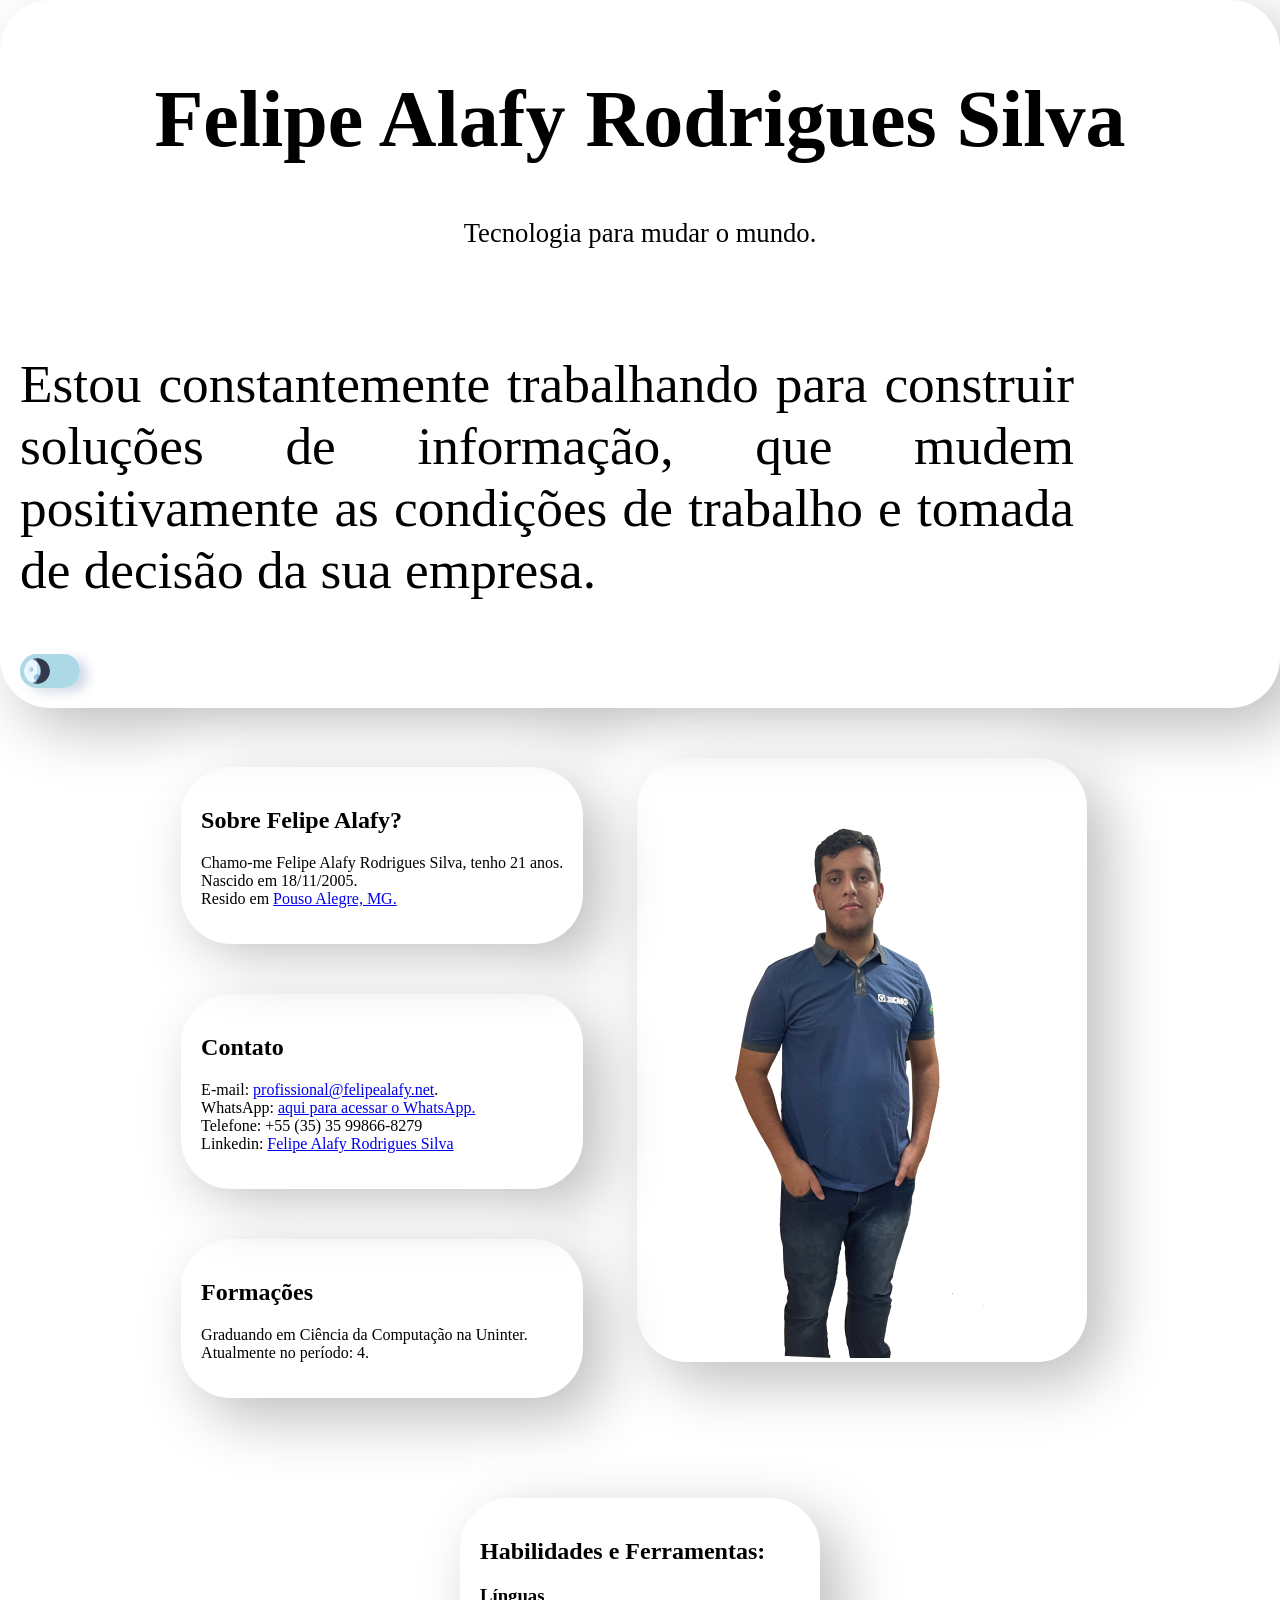
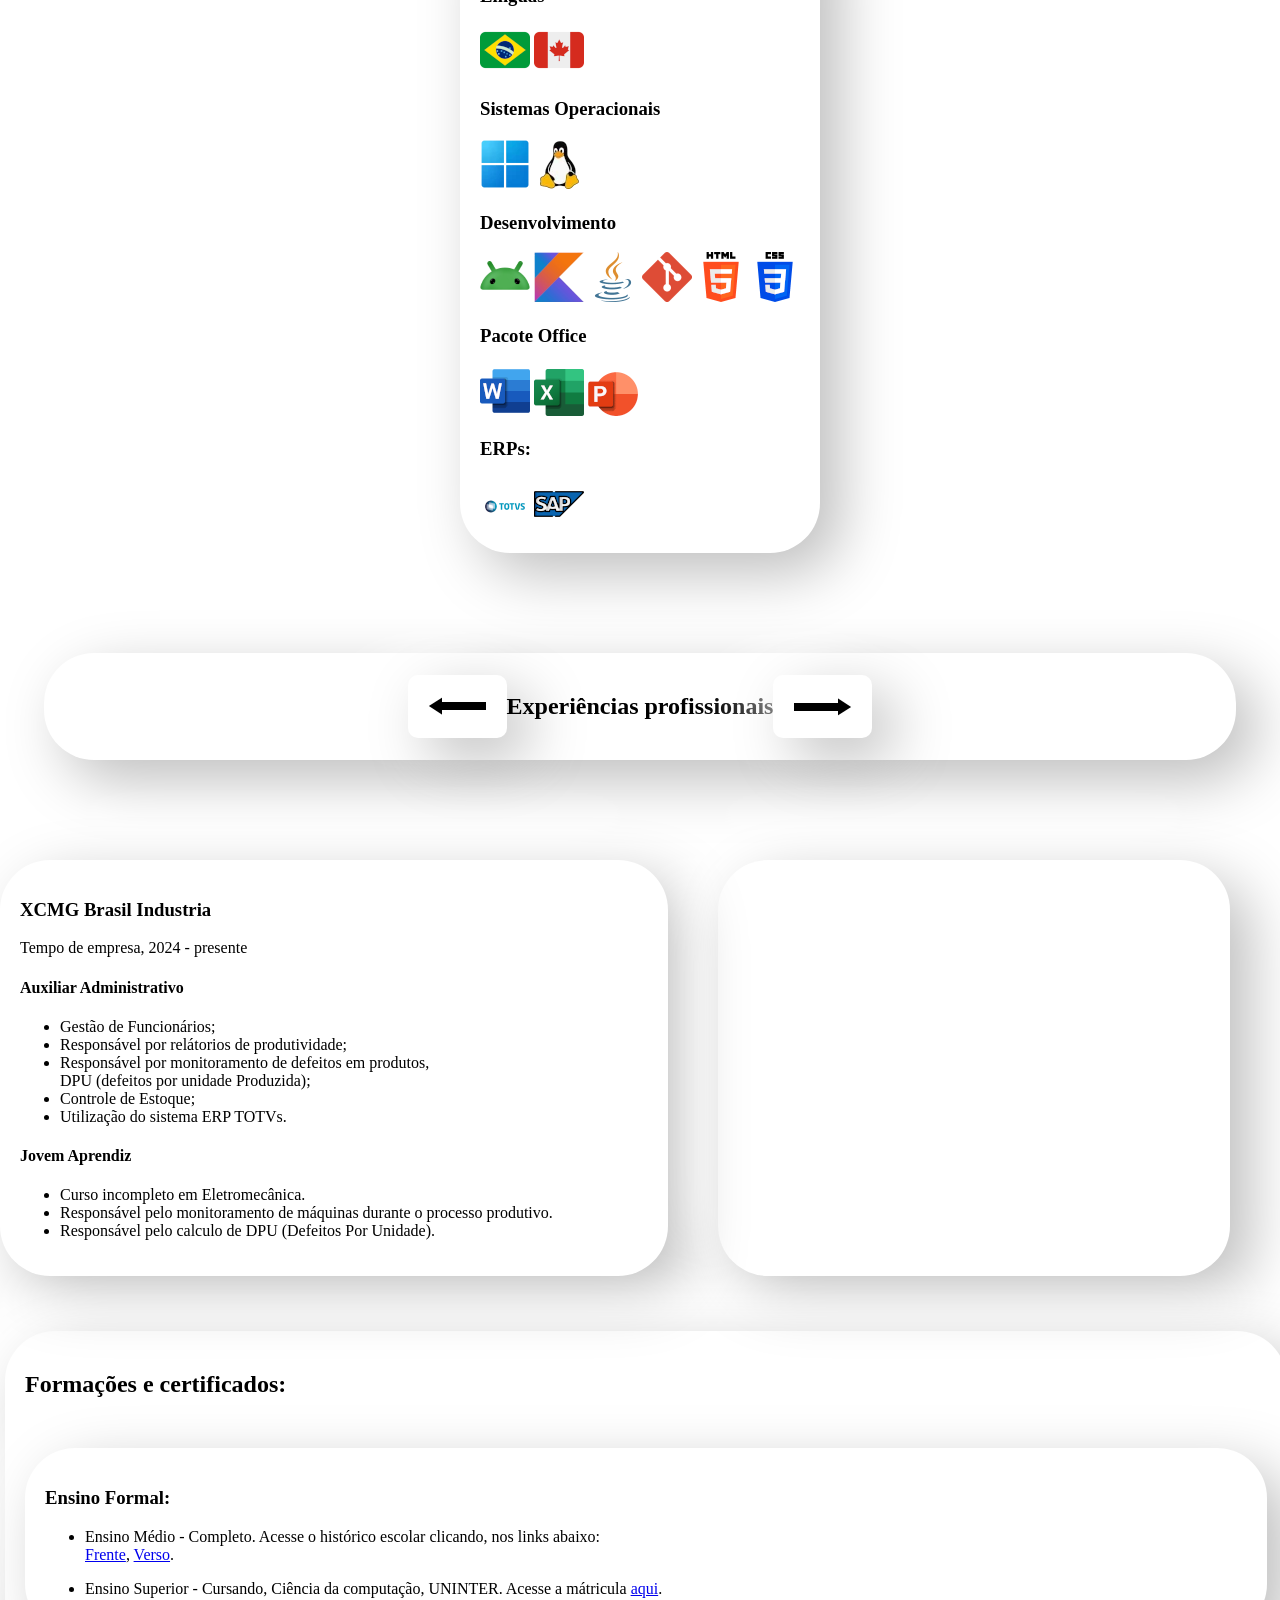
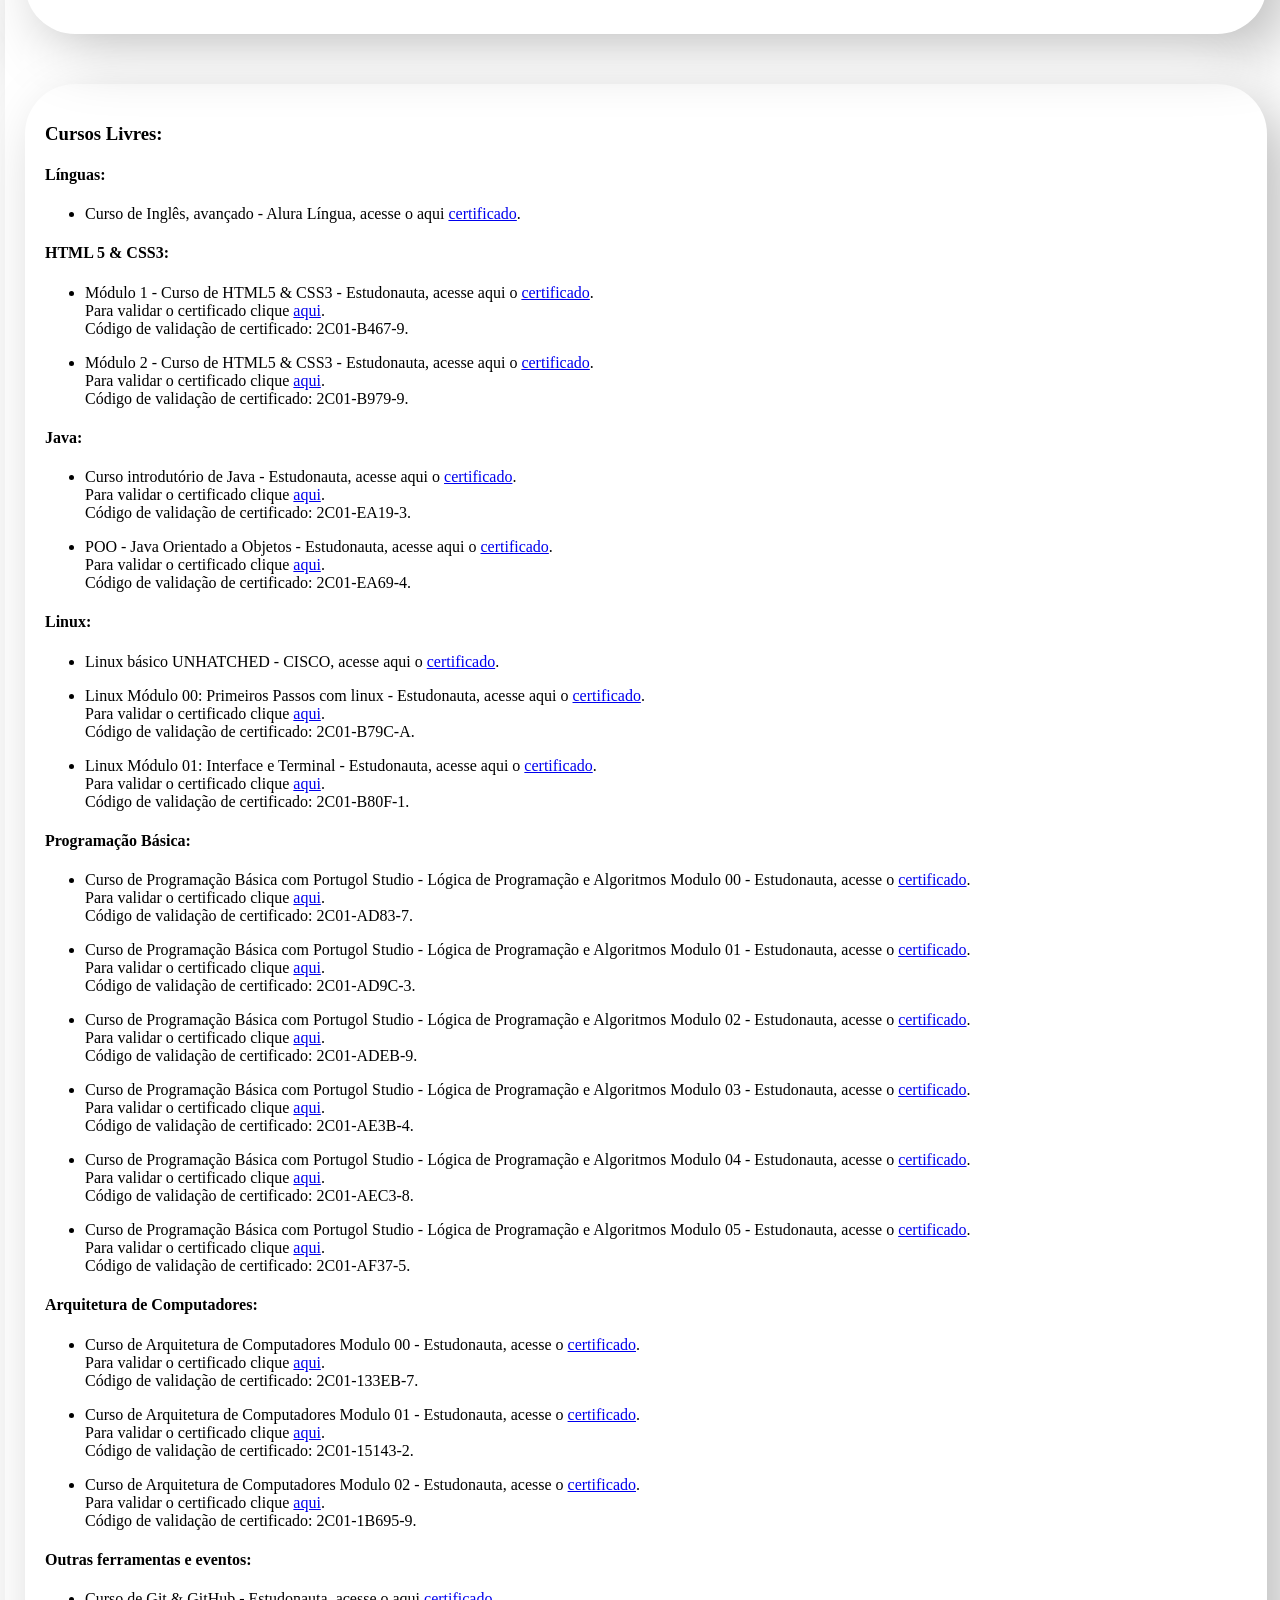
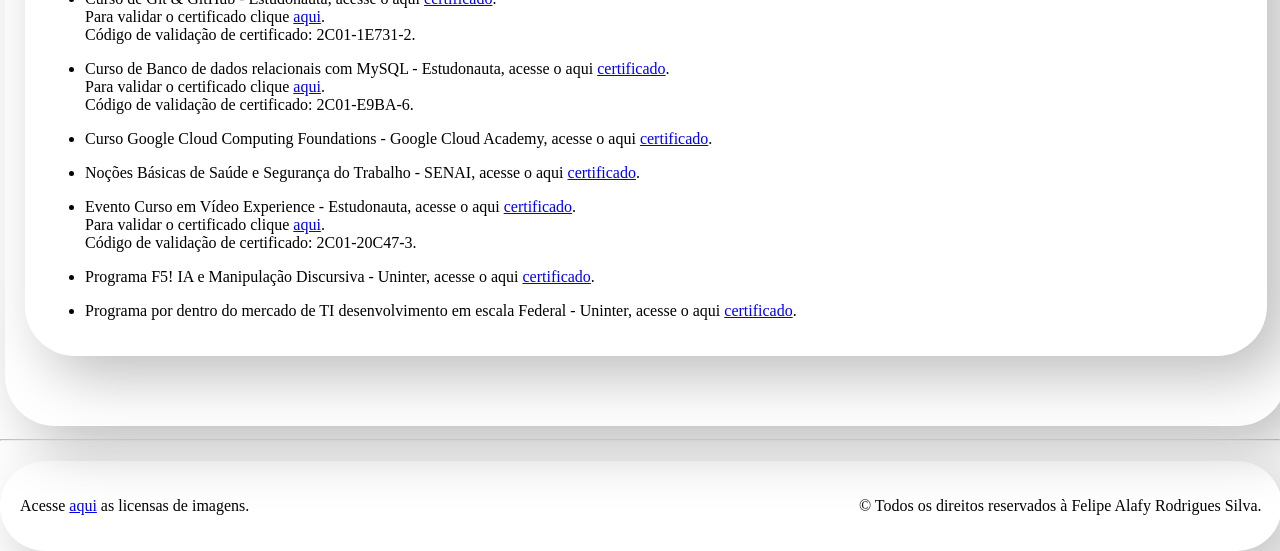
==== index.html @ b639aab2 "Certifications-unfinished" ====
<!DOCTYPE html>
<html lang="pt-br">
<head>
    <meta charset="UTF-8">
    <title>Curriculum vitae</title>
    <link rel="preconnect" href="https://fonts.googleapis.com">
    <link rel="preconnect" href="https://fonts.gstatic.com" crossorigin>
    <link href="https://fonts.googleapis.com/css2?family=Playwrite+HR+Lijeva:wght@100..400&family=Ubuntu+Mono:ital,wght@0,400;0,700;1,400;1,700&display=swap" rel="stylesheet">
    <script src="script.js"></script>
    <link rel="stylesheet" href="modes-style.css">
</head>
<body>
    <header id="header">
        <h1>Felipe Alafy Rodrigues Silva</h1>
        <p id="frase-de-impacto">Tecnologia para mudar o mundo.</p>
        <p id="paragrafo-descritivo">
            Estou constantemente trabalhando para construir soluções de informação, que mudem positivamente as condições
            de trabalho e tomada de decisão da sua empresa.
        </p>
        <label class="switch-darkmode">
            <input type="checkbox" onclick="changeMode()" id="mode">
            <span class="slider round"></span>
        </label>

    </header>
    <main id="aboutme">
        <section class="info-card" style="margin-left: 3%;">
            <article class="info">
                <h2>Sobre Felipe Alafy?</h2>
                <p>Chamo-me Felipe Alafy Rodrigues Silva, tenho <span id="idade">XX</span> anos.
                    <br>Nascido em 18/11/2005.<br>
                    Resido em <a href="https://maps.app.goo.gl/yuLqT1s1dD7J9PLh8" rel="external" target="_blank">Pouso Alegre, MG.</a>
                </p>
            </article>
            <article class="info">
                <h2>Contato</h2>
                <p>
                    E-mail: <a href="mailto:profissional@felipealafy.net">profissional@felipealafy.net</a>.<br>
                    WhatsApp: <a href="https://wa.me/5535998668279" rel="external" target="_blank">aqui para acessar o WhatsApp.</a><br>
                    Telefone: +55 (35) 35 99866-8279<br>
                    Linkedin: <a href="https://www.linkedin.com/in/felipe-alafy-rodrigues-silva-b11673234/" target="_blank" rel="external">
                    Felipe Alafy Rodrigues Silva</a>
                </p>
            </article>
            <article class="info">
                <h2>Formações</h2>
                <p>
                    Graduando em Ciência da Computação na Uninter.<br>
                    Atualmente no período: <span id="periodo">XX</span>.
                </p>
            </article>
        </section>
        <aside>
            <img id="full-body" src="images/full-body.png" alt="A picture of Felipe Alafy Rodrigues Silva, full body image.">
        </aside>
        <section>
            <article class="info">
                <h2>Habilidades e Ferramentas:</h2>
                <div>
                    <h3>Línguas</h3>
                    <attr title="Português nativo."><img src="images/brazilFlag.png" alt="Brazil Flag"></attr>
                    <attr title="Inglês fluente."><img src="images/canadaFlag.png" alt="Canada Flag"></attr>
                </div>
                <div>
                    <h3>Sistemas Operacionais</h3>
                    <attr title="Windows."><img src="images/windows.webp" alt="Logotipo do windows 11."></attr>
                    <attr title="Linux."><img src="images/tux.webp" alt="Linux Flag"></attr>
                </div>
                <div>
                    <h3>Desenvolvimento</h3>
                    <attr title="Desenvolvimento para android."><img src="images/AndroidIcon.png" alt="Android icon."></attr>
                    <attr title="Desenvolvimento em Kotlin para JVM e Android."><img src="images/kotlinIcon.png" alt="Kotlin icon."></attr>
                    <attr title="Desenvolvimento em Java."><img src="images/java.png" alt="Java icon."></attr>
                    <attr title="Git e GitHub."><img src="images/git.png"></attr>
                    <attr title="Conteurização em HTML5."><img src="images/html5.png" alt="HTML5 Icon."></attr>
                    <attr title="Estilização com CSS3."><img src="images/css3.png" alt="CSS3 Icon."> </attr>
                </div>
                <div>
                    <h3>Pacote Office</h3>
                    <attr title="Microsoft Word."><img src="images/Icon-Word.png" alt="Word Icon."></attr>
                    <attr title="Microsoft Excel."><img src="images/Excel-icon.png" alt="Excel Icon."></attr>
                    <attr title="Microsoft Powerpoint."><img src="images/powerpoint-icon.png" alt="Powerpoint Icon."></attr>
                </div>
                <div>
                    <h3>ERPs:</h3>
                    <attr title="TOTVs Protheus"><img src="images/TOTVS_pos.png" alt="TOTVS logo." style="margin-bottom: 10px"></attr>
                    <attr title="SAP PP"><img src="images/sap.png" alt="SAP logo."></attr>
                </div>
            </article>
        </section>
    </main>
    <article id="experiencesTitle" style="width: 90%; text-align: center;">
        <button id="back" onclick="Back">
            <img src="images/back.png" alt="Back button">
        </button>
        <h2 id="professionalExperiences">Experiências profissionais</h2>
        <button onclick="Next">
            <img src="images/next.png" alt="Next button">
        </button>
    </article>
    <section class="experiencias" id="experiencias">
        <article>
            <h3>XCMG Brasil Industria</h3>
            <p>Tempo de empresa, 2024 - presente</p>
            <h4>Auxiliar Administrativo</h4>
            <ul>
                <li>Gestão de Funcionários;</li>
                <li>Responsável por relátorios de produtividade;</li>
                <li>Responsável por monitoramento de defeitos em produtos,<br> DPU (defeitos por unidade Produzida);</li>
                <li>Controle de Estoque;</li>
                <li>Utilização do sistema ERP TOTVs.</li>
            </ul>
            <h4>Jovem Aprendiz</h4>
            <ul>
                <li>Curso incompleto em Eletromecânica.</li>
                <li>Responsável pelo monitoramento de máquinas durante o processo produtivo.</li>
                <li>Responsável pelo calculo de DPU (Defeitos Por Unidade).</li>
            </ul>
        </article>
        <aside>
            <iframe src="https://www.google.com/maps/embed?pb=!1m18!1m12!1m3!1d3691.7856026346212!2d-45.89658138255615!3d-22.286109900000003!2m3!1f0!2f0!3f0!3m2!1i1024!2i768!4f13.1!3m3!1m2!1s0x94cbb94b248502cf%3A0x8190f079aa558d95!2sXCMG%20Brasil%20Ind%C3%BAstria%20Ltda!5e0!3m2!1spt-BR!2sbr!4v1735989684396!5m2!1spt-BR!2sbr" loading="lazy" referrerpolicy="no-referrer-when-downgrade"></iframe>
        </aside>
    </section>
    <section class="certifications" id="certifications">
        <h2>Formações e certificados:</h2>
        <article>
            <h3>Ensino Formal:</h3>
            <p>
                <ul>
                    <li>
                        <p>
                            Ensino Médio - Completo. Acesse o histórico escolar clicando, nos links abaixo:<br>
                            <a href="https://1drv.ms/b/c/c1675f64fbc1b3e4/EYTXgDTQO7dInib_JFAG3wcBwvdGdYwGNojtonOSUA3rIg?e=G4q0KZ"
                               rel="external" target="_blank">Frente</a>,
                            <a href="https://1drv.ms/b/c/c1675f64fbc1b3e4/EcU2i7YrFGNHmQqZ-6MBI1MBKXiyUUqdqJ7ITA7Im1tMKw?e=2M1RDt"
                               rel="external" target="_blank">Verso</a>.
                        </p>
                    </li>
                    <li>
                        <p>
                            Ensino Superior - Cursando, Ciência da computação, UNINTER. Acesse a mátricula
                            <a href="https://1drv.ms/b/c/c1675f64fbc1b3e4/ES9juu23DJNCkai94jsAOvYBsZjNVQP57vq1LVSPOklQug?e=3bjdvn"
                               rel="external" target="_blank">aqui</a>.
                        </p>
                    </li>
                </ul>
            </p>
        </article>
        <article>
            <h3>Cursos Livres:</h3>
            <h4>Línguas:</h4>
            <ul>
                <li>
                    <p>Curso de Inglês, avançado - Alura Língua, acesse o  aqui
                        <a href="https://1drv.ms/b/c/c1675f64fbc1b3e4/EevrMfZ0DLVIsqFWohYYQPwBLOLOa-aKRWXRB_Y3uQF4nA?e=R0sMNz"
                           rel="external" target="_blank">certificado</a>.
                    </p>
                </li>
            </ul>
            <h4>HTML 5 & CSS3:</h4>
            <ul>
                <li>
                    <p>
                        Módulo 1 - Curso de HTML5 & CSS3 - Estudonauta, acesse aqui o
                        <a href="https://1drv.ms/b/c/c1675f64fbc1b3e4/EcrWO3ydRD5Jqi7bfSIg_mYBWwYkAmEDD3RvazYdwPL4KA?e=g7IxhT"
                           rel="external" target="_blank">certificado</a>.<br>
                        Para validar o certificado clique
                        <a href="https://www.estudonauta.com/validacao-de-certificado/" rel="external" target="_blank">aqui</a>.<br>
                        Código de validação de certificado: 2C01-B467-9.
                    </p>
                </li>
            </ul>
            <ul>
                <li>
                    <p>
                        Módulo 2 - Curso de HTML5 & CSS3 - Estudonauta, acesse aqui o
                        <a href="https://1drv.ms/b/c/c1675f64fbc1b3e4/Ef4u6cOy9udGnFAxeN3VGloBS7JPdQ8Y9TpKQBrG11dVMw?e=G6Twuq"
                           rel="external" target="_blank">certificado</a>.<br>
                        Para validar o certificado clique
                        <a href="https://www.estudonauta.com/validacao-de-certificado/" rel="external" target="_blank">aqui</a>.<br>
                        Código de validação de certificado: 2C01-B979-9.
                    </p>
                </li>
            </ul>
            <h4>Java:</h4>
            <ul>
                <li>
                    <p>
                        Curso introdutório de Java - Estudonauta, acesse aqui o
                        <a href="https://1drv.ms/b/c/c1675f64fbc1b3e4/EayWaHOegmxPmiip_OPqPTUBG4o7XSMgIiYdVyTHrFSfoQ?e=crn7SL"
                           rel="external" target="_blank">certificado</a>.<br>
                        Para validar o certificado clique
                        <a href="https://www.estudonauta.com/validacao-de-certificado/" rel="external" target="_blank">aqui</a>.<br>
                        Código de validação de certificado: 2C01-EA19-3.
                    </p>
                </li>
                <li>
                    <p>
                        POO - Java Orientado a Objetos - Estudonauta, acesse aqui o
                        <a href="https://1drv.ms/b/c/c1675f64fbc1b3e4/EferUy2QlYVHm2L4GhM2hywBUL0sVmVmadHnmrHcal1Lug?e=1b90qE"
                           rel="external" target="_blank">certificado</a>.<br>
                        Para validar o certificado clique
                        <a href="https://www.estudonauta.com/validacao-de-certificado/" rel="external" target="_blank">aqui</a>.<br>
                        Código de validação de certificado: 2C01-EA69-4.
                    </p>
                </li>
            </ul>
            <h4>Linux:</h4>
            <ul>
                <li>
                    <p>
                        Linux básico UNHATCHED - CISCO, acesse aqui o
                        <a href="https://1drv.ms/b/c/c1675f64fbc1b3e4/EaaWVEQnLEdNptECayRHGbwBu3Xr_XBzx7pUp4gYDXTtFw?e=4nUqiR"
                        rel="external" target="_blank">certificado</a>.
                    </p>
                </li>
                <li>
                    <p>
                        Linux Módulo 00: Primeiros Passos com linux - Estudonauta, acesse aqui o
                        <a href="https://1drv.ms/b/c/c1675f64fbc1b3e4/EX9Nn_j1UudFja0ahUSddG0BC-OE7Ub0sEgi8TZaiys65g?e=Zb5ti6"
                           rel="external" target="_blank">certificado</a>.<br>
                        Para validar o certificado clique
                        <a href="https://www.estudonauta.com/validacao-de-certificado/" rel="external" target="_blank">aqui</a>.<br>
                        Código de validação de certificado: 2C01-B79C-A.
                    </p>
                </li>
                <li>
                    <p>
                        Linux Módulo 01: Interface e Terminal - Estudonauta, acesse aqui o
                        <a href="https://1drv.ms/b/c/c1675f64fbc1b3e4/EciB1e24hFhPvA5R-_dggj4BvBvhddf4k5dNHBj4k-LbHg?e=OUAl76"
                           rel="external" target="_blank">certificado</a>.<br>
                        Para validar o certificado clique
                        <a href="https://www.estudonauta.com/validacao-de-certificado/" rel="external" target="_blank">aqui</a>.<br>
                        Código de validação de certificado: 2C01-B80F-1.
                    </p>
                </li>
            </ul>
            <h4>Programação Básica:</h4>
            <ul>
                <li>
                    <p>
                        Curso de Programação Básica com Portugol Studio - Lógica de Programação e Algoritmos Modulo 00 - Estudonauta, acesse o
                        <a href="https://1drv.ms/b/c/c1675f64fbc1b3e4/EWRnUhEO-k9AoVj21D4ff_UBqP3at7XZLGljccRjN9uqMg?e=qGUt7V"
                           rel="external" target="_blank">certificado</a>.<br>
                        Para validar o certificado clique
                        <a href="https://www.estudonauta.com/validacao-de-certificado/" rel="external" target="_blank">aqui</a>.<br>
                        Código de validação de certificado: 2C01-AD83-7.
                    </p>
                </li>
                <li>
                    <p>
                        Curso de Programação Básica com Portugol Studio - Lógica de Programação e Algoritmos Modulo 01 - Estudonauta, acesse o
                        <a href="https://1drv.ms/b/c/c1675f64fbc1b3e4/ERJstxK1wVFJui6wvfE307sBnxg_hnugT0s1o3y0rz6fzw?e=Sj1MWD"
                           rel="external" target="_blank">certificado</a>.<br>
                        Para validar o certificado clique
                        <a href="https://www.estudonauta.com/validacao-de-certificado/" rel="external" target="_blank">aqui</a>.<br>
                        Código de validação de certificado: 2C01-AD9C-3.
                    </p>
                </li>
                <li>
                    <p>
                        Curso de Programação Básica com Portugol Studio - Lógica de Programação e Algoritmos Modulo 02 - Estudonauta, acesse o
                        <a href="https://1drv.ms/b/c/c1675f64fbc1b3e4/EZ9-OZBU83JBp-4w5dq5bj8BUaBZpJ8-_P1dAzupbYxrsg?e=gqDXXF"
                           rel="external" target="_blank">certificado</a>.<br>
                        Para validar o certificado clique
                        <a href="https://www.estudonauta.com/validacao-de-certificado/" rel="external" target="_blank">aqui</a>.<br>
                        Código de validação de certificado: 2C01-ADEB-9.
                    </p>
                </li>
                <li>
                    <p>
                        Curso de Programação Básica com Portugol Studio - Lógica de Programação e Algoritmos Modulo 03 - Estudonauta, acesse o
                        <a href="https://1drv.ms/b/c/c1675f64fbc1b3e4/EbPGSxMievRFovpTccdQx4kBZFJzmxHEUt7cNbWukQ5cdA?e=XXoXFw"
                           rel="external" target="_blank">certificado</a>.<br>
                        Para validar o certificado clique
                        <a href="https://www.estudonauta.com/validacao-de-certificado/" rel="external" target="_blank">aqui</a>.<br>
                        Código de validação de certificado: 2C01-AE3B-4.
                    </p>
                </li>
                <li>
                    <p>
                        Curso de Programação Básica com Portugol Studio - Lógica de Programação e Algoritmos Modulo 04 - Estudonauta, acesse o
                        <a href="https://1drv.ms/b/c/c1675f64fbc1b3e4/EeeFUi-1ILdPjfVp-Y1yR6kBg5LZ7VjbmGFqOANX_9zJMg?e=BzRg42"
                           rel="external" target="_blank">certificado</a>.<br>
                        Para validar o certificado clique
                        <a href="https://www.estudonauta.com/validacao-de-certificado/" rel="external" target="_blank">aqui</a>.<br>
                        Código de validação de certificado: 2C01-AEC3-8.
                    </p>
                </li>
                <li>
                    <p>
                        Curso de Programação Básica com Portugol Studio - Lógica de Programação e Algoritmos Modulo 05 - Estudonauta, acesse o
                        <a href="https://1drv.ms/b/c/c1675f64fbc1b3e4/ETHukJgdcAVCnUWGWb8tdEsBZC16cU4P5s8cgDspP0ii2g?e=Fjpltv"
                           rel="external" target="_blank">certificado</a>.<br>
                        Para validar o certificado clique
                        <a href="https://www.estudonauta.com/validacao-de-certificado/" rel="external" target="_blank">aqui</a>.<br>
                        Código de validação de certificado: 2C01-AF37-5.
                    </p>
                </li>
            </ul>
            <h4>Arquitetura de Computadores:</h4>
            <ul>
                <li>
                    <p>
                        Curso de Arquitetura de Computadores Modulo 00 - Estudonauta, acesse o
                        <a href="https://1drv.ms/b/c/c1675f64fbc1b3e4/Ec71pyL0rXxBrtinxY5C_z0Bm_LTNS1ylzECHW2JuSxZaA?e=nVCsjA"
                           rel="external" target="_blank">certificado</a>.<br>
                        Para validar o certificado clique
                        <a href="https://www.estudonauta.com/validacao-de-certificado/" rel="external" target="_blank">aqui</a>.<br>
                        Código de validação de certificado: 2C01-133EB-7.
                    </p>
                </li>
                <li>
                    <p>
                        Curso de Arquitetura de Computadores Modulo 01 - Estudonauta, acesse o
                        <a href="https://1drv.ms/b/c/c1675f64fbc1b3e4/EUwVBSfEpJdKiNt-zVD7FxQBEBOD_X3KDJOCkn5i48onRQ?e=Xba6Ve"
                           rel="external" target="_blank">certificado</a>.<br>
                        Para validar o certificado clique
                        <a href="https://www.estudonauta.com/validacao-de-certificado/" rel="external" target="_blank">aqui</a>.<br>
                        Código de validação de certificado: 2C01-15143-2.
                    </p>
                </li>
                <li>
                    <p>
                        Curso de Arquitetura de Computadores Modulo 02 - Estudonauta, acesse o
                        <a href="https://1drv.ms/b/c/c1675f64fbc1b3e4/EbFoztaSqntPi1ojGLgFLp8BfXaK5QhKp4Gz73DMmyH2Bg?e=yd5mo4"
                           rel="external" target="_blank">certificado</a>.<br>
                        Para validar o certificado clique
                        <a href="https://www.estudonauta.com/validacao-de-certificado/" rel="external" target="_blank">aqui</a>.<br>
                        Código de validação de certificado: 2C01-1B695-9.
                    </p>
                </li>
            </ul>
            <h4>Outras ferramentas e eventos:</h4>
            <ul>
                <li>
                    <p>Curso de Git & GitHub - Estudonauta, acesse o  aqui
                        <a href="https://1drv.ms/b/c/c1675f64fbc1b3e4/EXEilsVJJhJFt-isTK3Sb8wB0Lhh5Twfn8wyUyV9Y9YTwg?e=BOrsb4"
                           rel="external" target="_blank">certificado</a>.<br>
                        Para validar o certificado clique
                        <a href="https://www.estudonauta.com/validacao-de-certificado/" rel="external" target="_blank">aqui</a>.<br>
                        Código de validação de certificado: 2C01-1E731-2.
                    </p>
                </li>
                <li>
                    <p>Curso de Banco de dados relacionais com MySQL - Estudonauta, acesse o  aqui
                        <a href="https://1drv.ms/b/c/c1675f64fbc1b3e4/EewI5rkIRLlEriMgmpymCQ8BflN4jomzVkJsCSRpcF17OQ?e=4lzope"
                           rel="external" target="_blank">certificado</a>.<br>
                        Para validar o certificado clique
                        <a href="https://www.estudonauta.com/validacao-de-certificado/" rel="external" target="_blank">aqui</a>.<br>
                        Código de validação de certificado: 2C01-E9BA-6.
                    </p>
                </li>
                <li>
                    <p>Curso Google Cloud Computing Foundations - Google Cloud Academy, acesse o  aqui
                        <a href="https://1drv.ms/b/c/c1675f64fbc1b3e4/EaGs2ZUgF05Mm-HxxKeU6OMBjQOGqMF5oAiZ2deDq_17Sw?e=44K6Iz"
                           rel="external" target="_blank">certificado</a>.
                    </p>
                </li>
                <li>
                    <p>Noções Básicas de Saúde e Segurança do Trabalho - SENAI, acesse o  aqui
                        <a href="https://1drv.ms/b/c/c1675f64fbc1b3e4/ESrDAly5LTVMjLWdg3FDt5YBu-mn9bL9CLzTausCeJEPvA?e=uKsPu7"
                           rel="external" target="_blank">certificado</a>.
                    </p>
                </li>
                <li>
                    <p>Evento Curso em Vídeo Experience - Estudonauta, acesse o  aqui
                        <a href="https://1drv.ms/b/c/c1675f64fbc1b3e4/EY1zBLgiexhEjCXlXR8pwZQBPbyewVO8IyJOVBcHLimwpg?e=KWxDel"
                           rel="external" target="_blank">certificado</a>.<br>
                        Para validar o certificado clique
                        <a href="https://www.estudonauta.com/validacao-de-certificado/" rel="external" target="_blank">aqui</a>.<br>
                        Código de validação de certificado: 2C01-20C47-3.
                    </p>
                </li>
                <li>
                    <p>Programa F5! IA e Manipulação Discursiva - Uninter, acesse o  aqui
                        <a href="https://1drv.ms/b/c/c1675f64fbc1b3e4/EdMunWToRhhEvj2LiXNhBXsByDRh4NFDnV3DzrnFHIhdig?e=r1oiYK"
                           rel="external" target="_blank">certificado</a>.
                    </p>
                </li>
                <li>
                    <p>Programa por dentro do mercado de TI desenvolvimento em escala Federal - Uninter, acesse o  aqui
                        <a href="https://1drv.ms/b/c/c1675f64fbc1b3e4/EWaRX-F11SZEqocfijvUOgYBo_BWFQVxtdJ9UXvrrEHg_A?e=CEaTbs"
                           rel="external" target="_blank">certificado</a>.<br>
                    </p>
                </li>
            </ul>
        </article>
    </section>
    <hr>
    <footer>
        <p>Acesse <a href="./licensas.html" rel="next" target="_self">aqui</a> as licensas de imagens.</p>
        <p>&#169; Todos os direitos reservados à Felipe Alafy Rodrigues Silva.</p>
    </footer>
</body>
</html>
---- modes-style.css ----
@import url('https://fonts.googleapis.com/css2?family=Playwrite+HR+Lijeva:wght@100..400&family=Ubuntu+Mono:ital,wght@0,400;0,700;1,400;1,700&display=swap');

body {
    margin: auto;
}

main#aboutme {
    text-align: center;
}

#experiencesTitle {
    display: flex;
    justify-content: center;
    align-items: center;
    button#back {
        justify-content: left;
        align-items: start;
    }
}

.lightmode-style, body {
    #totvs {
        font-family: 'Ubuntu', sans-serif;
        font-size: 1.2rem;
    }
    header {
        min-height: 100%;
        background-color: #ffffff;
        color: black;
        padding: 20px;
        border-radius: 50px;
        font-family: "Ubuntu Mono", serif;
        font-size: 20pt;
        box-shadow: 20px 20px 60px #bebebe, -20px -20px 60px #ffffff;
        h1 {
            font-size: 3em;
            text-align: center;
        }

        #frase-de-impacto {
            text-align: center;
        }

        #paragrafo-descritivo {
            padding-top: 50px;
            font-size: 2em;
            text-align: justify;
            position: relative;
            width: 85%;
        }

        .switch-darkmode {
            position: relative;
            display: inline-block;
            width: 60px;
            height: 34px;
            box-shadow: -8px -4px 8px 0 #ffffff,
            8px 4px 12px 0 #d1d9e6,
            4px 4px 4px 0 #d1d9e6 inset,
            -4px -4px 4px 0 #ffffff inset;
            border-radius: 30px;
        }
        .switch-darkmode input {
            opacity: 0;
            width: 0;
            height: 0;
        }

        .slider {
            position: absolute;
            cursor: pointer;
            top: 0;
            left: 0;
            right: 0;
            bottom: 0;
            background-color: lightblue;
            -webkit-transition: .4s;
            transition: .4s;
            border-radius: 30px;
        }

        .slider:before {
            position: absolute;
            content: "";
            height: 26px;
            width: 26px;
            left: 4px;
            bottom: 4px;
            background-image: url("./images/icons/moon.png");
            background-size: cover;
            -webkit-transition: .4s;
            transition: .4s;
        }

        input:checked + .slider {
            background-color: rgba(220, 167, 3, 0.66);
        }

        input:checked + .slider:before {
            transform: translate3d(100%, 0, 0);
            transition: transform 0.4s cubic-bezier(0.85, 0.05, 0.18, 1.35);
        };

        .slider.round {
            border-radius: 34px;
        }
        .slider.round:before {
            border-radius: 50%;
        }
    }

    section {
        position: relative;
        margin: auto;
        display: inline-block;
        background: none;
    }

    article {
        font-family: "Ubuntu Mono", serif;
        box-shadow: 20px 20px 60px #bebebe, -20px -20px 60px #ffffff;
        padding: 20px;
        margin: 50px auto;
        border-radius: 50px;
        transition: .4s;
        text-align: left;
    }

    article:hover {
        transform: scale(1.05);
    }

    aside {
        margin:50px;
        box-shadow: 20px 20px 60px #bebebe, -20px -20px 60px #ffffff;
        width: fit-content;
        border-radius: 50px;
        display: inline-block;
        transition: .4s;
    }

    aside:hover {
        transform: scale(1.05);
    }


    .experiencias {
        display: flex;
        article {
            width: 60%;
            box-shadow: 20px 20px 60px #bebebe, -20px -20px 60px #ffffff;
        }
        aside {
            min-width: 40%;
            min-height: 400px;
            box-shadow: 20px 20px 60px #bebebe, -20px -20px 60px #ffffff;
            border-radius: 50px;
            iframe {
                min-width: 100%;
                min-height: 410px;
                border: none;
                border-radius: 50px;
            }
        }
    }

    iframe {
        width: fit-content;
        height: fit-content;
    }

    .certifications {
        font-family: "Ubuntu Mono", serif;
        box-shadow: 20px 20px 60px #bebebe, -20px -20px 60px #ffffff;
        min-width: 97%;
        padding: 20px;
        margin: 5px;
        border-radius: 50px;
        article:hover {
            transform: none;
        }
    }

    footer {
        font-family: "Ubuntu Mono", serif;
        margin-top: 20px;
        padding: 20px;
        box-shadow: 20px 20px 60px #bebebe, -20px -20px 60px #ffffff;
        border-radius: 50px;
        width: 97%;
        display: flex;
        justify-content: space-between;
    }

    article.licensas:hover {
        transform: none;
    }
}

h2#professionalExperiences {
    display: inline-flex;
    text-align: center;
    justify-content: center;
    align-items: center;
    width: auto;
}

button {
    display: inline-flex;
    padding: 20px;
    box-shadow: 20px 20px 60px #bebebe, -20px -20px 60px #ffffff;
    background-color: transparent;
    border: none;
    border-radius: 10px;
}

button:hover {
    transform: scale(1.02);
}

/*Darkmode*/
.darkmode-style {
    a:link {
        color: lightblue;
    }
    a:visited {
        color: rgba(220, 167, 3, 0.66);
    }



    button {
        display: flex;
        box-shadow: 20px 20px 60px #bebebe, -20px -20px 60px #ffffff;
    }

    section {
        article {
            a:link {
                color: lightblue;
            }
        }
    }

    body {
        background-color: #000000;
    }
    header {
        background-color: #404040;
        color: whitesmoke;
        padding: 20px;
        border-radius: 50px;
        font-family: "Ubuntu Mono", serif;
        font-size: 20pt;
        box-shadow:  20px 20px 60px #363636, -20px -20px 60px #4a4a4a;
        h1 {
            font-size: 3em;
            text-align: center;
        }

        #frase-de-impacto {
            text-align: center;
        }

        #paragrafo-descritivo {
            padding-top: 50px;
            font-size: 2em;
            text-align: justify;
            position: relative;
            width: 85%;
        }

        .switch-darkmode {
            position: relative;
            display: inline-block;
            width: 60px;
            height: 34px;
            box-shadow: -8px -4px 8px 0px #222222,
            8px 4px 12px 0px #1e1e1e,
            4px 4px 4px 0px #1e1e1e inset,
            -4px -4px 4px 0px #222222 inset;
            border-radius: 30px;
        }

        section {
            position: absolute;
            margin-top: 700px;
            display: inline-block;
            background: none;
        }

        article {
            font-family: "Ubuntu Mono", serif;
            box-shadow:  20px 20px 60px #363636, -20px -20px 60px #4a4a4a;
            padding: 20px;
            margin: 50px auto;
            border-radius: 50px;
            transition: .4s;
        }

        article:hover {
            transform: scale(1.05);
            box-shadow:  20px 20px 60px #363636, -20px -20px 60px #4a4a4a;
        }

        aside {
            margin:50px auto;
            box-shadow:  20px 20px 60px #363636, -20px -20px 60px #4a4a4a;
            width: fit-content;
            border-radius: 50px;
            display: inline-block;
            transition: .4s;
        }

        aside:hover {
            transform: scale(1.05);
        }

        section {
            background-color: #404040;
            box-shadow:  20px 20px 60px #363636, -20px -20px 60px #4a4a4a;
            article {
                background-color: #404040;
            }
        }

        .experiencias {
            background: none;
            article {
                box-shadow:  20px 20px 60px #363636, -20px -20px 60px #4a4a4a;
            }
            aside {
                box-shadow:  20px 20px 60px #363636, -20px -20px 60px #4a4a4a;
            }
        }

        .certifications {
            font-family: "Ubuntu Mono", serif;
            box-shadow:  20px 20px 60px #363636, -20px -20px 60px #4a4a4a;
            min-width: 97%;
            padding: 20px;
            margin: 5px;
            border-radius: 50px;
            article:hover {
                transform: none;
            }
        }
    }
}
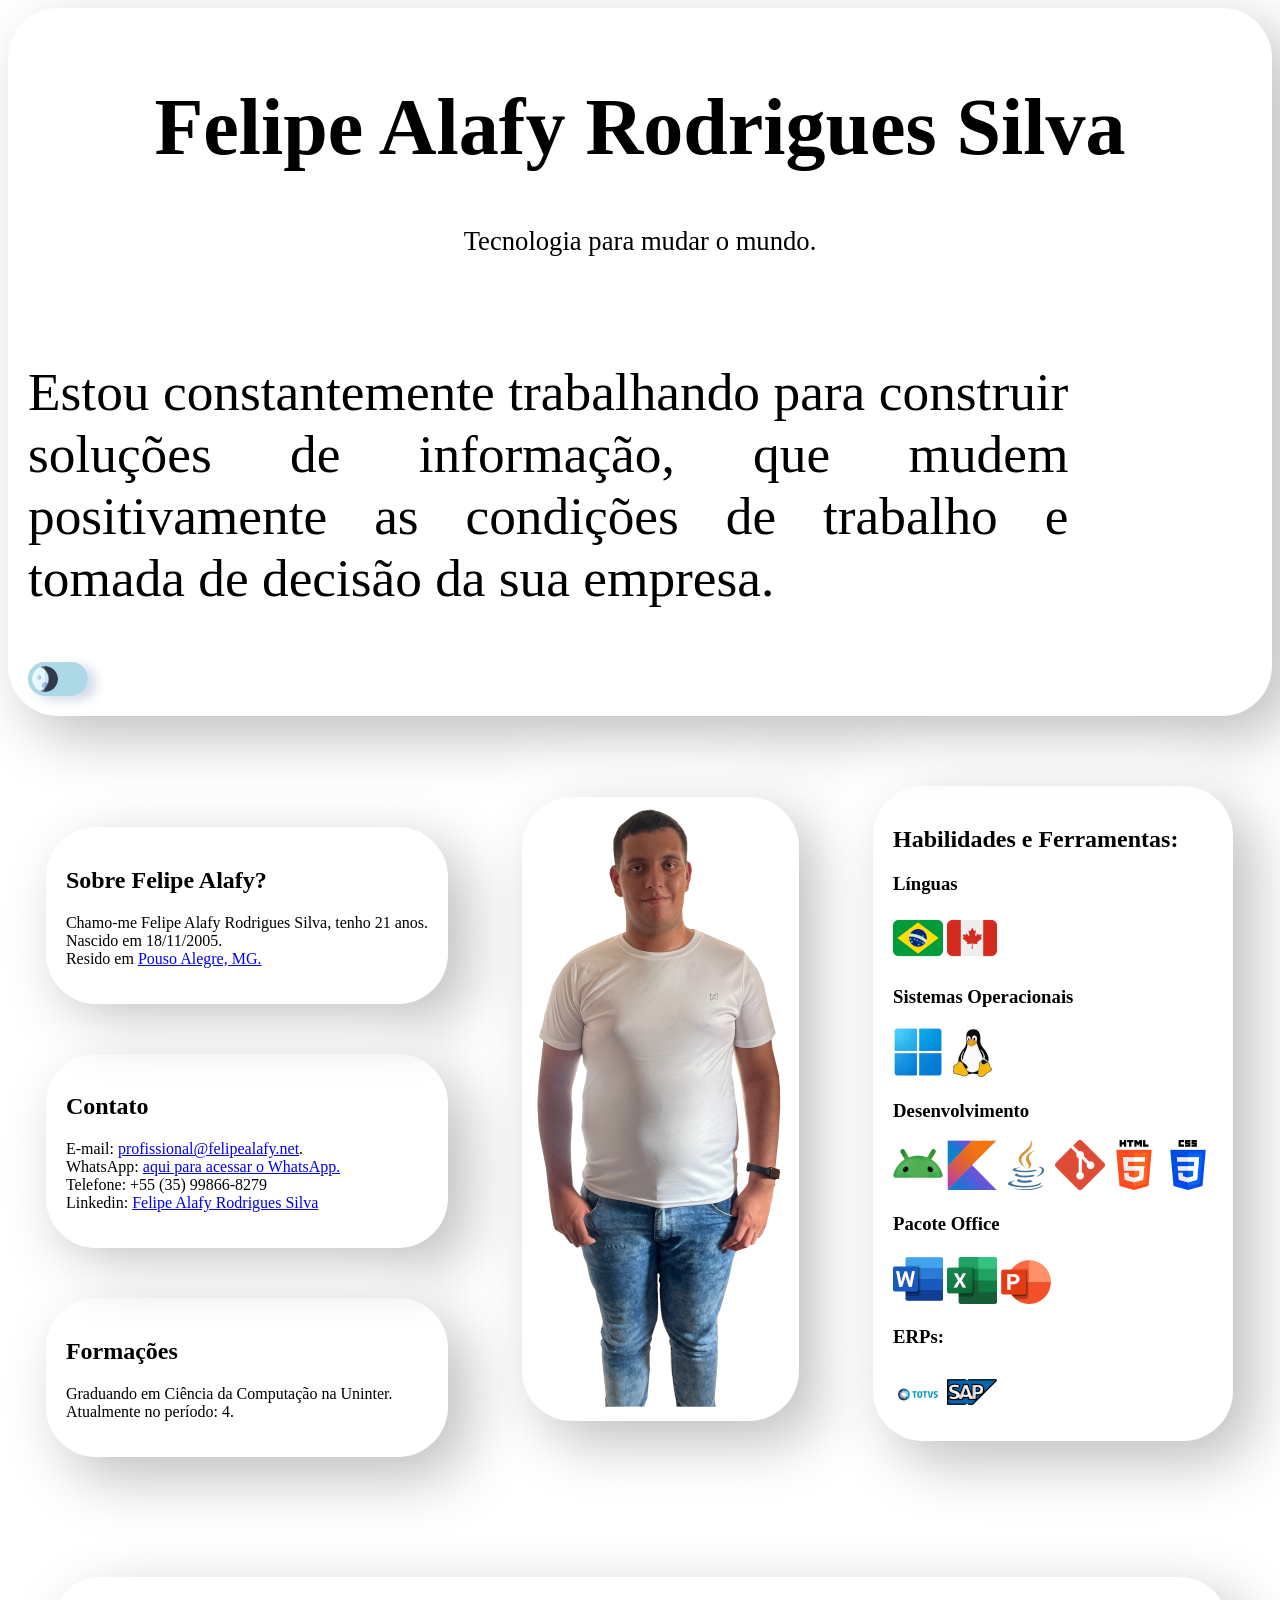
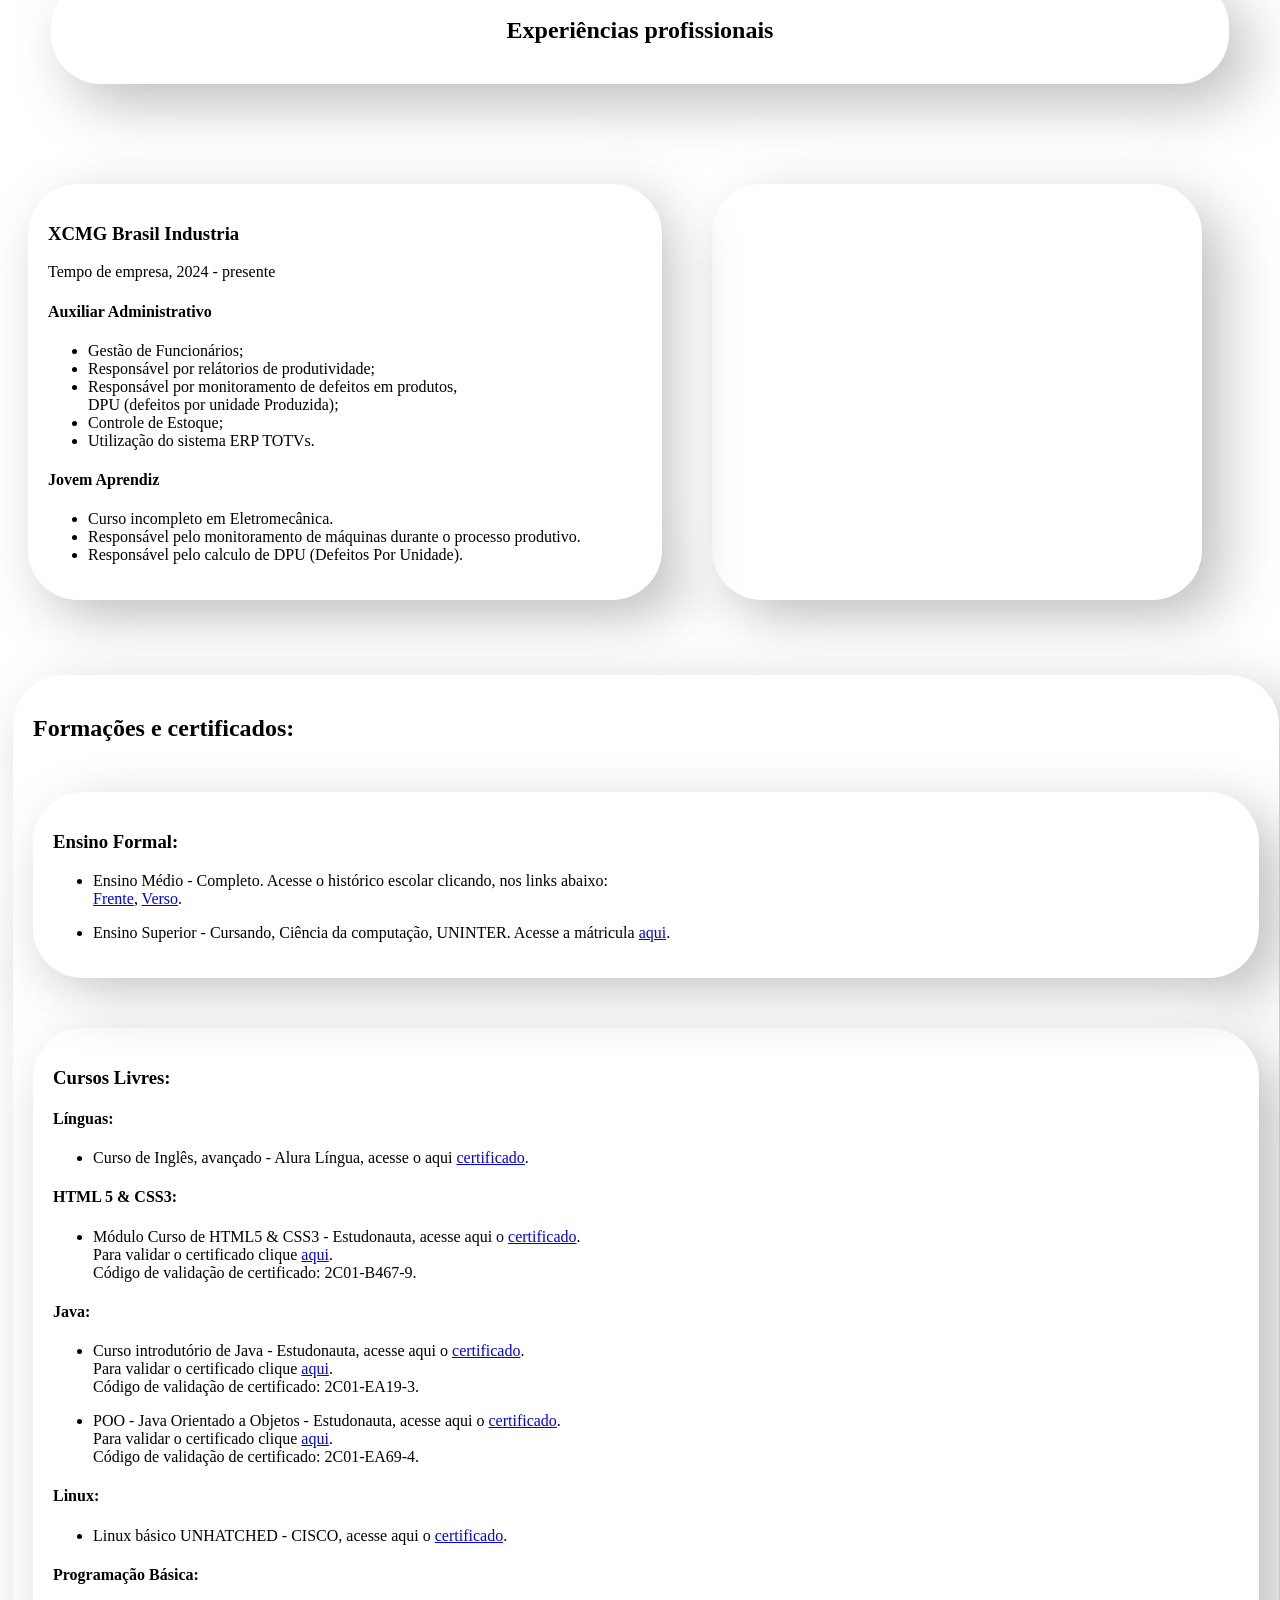
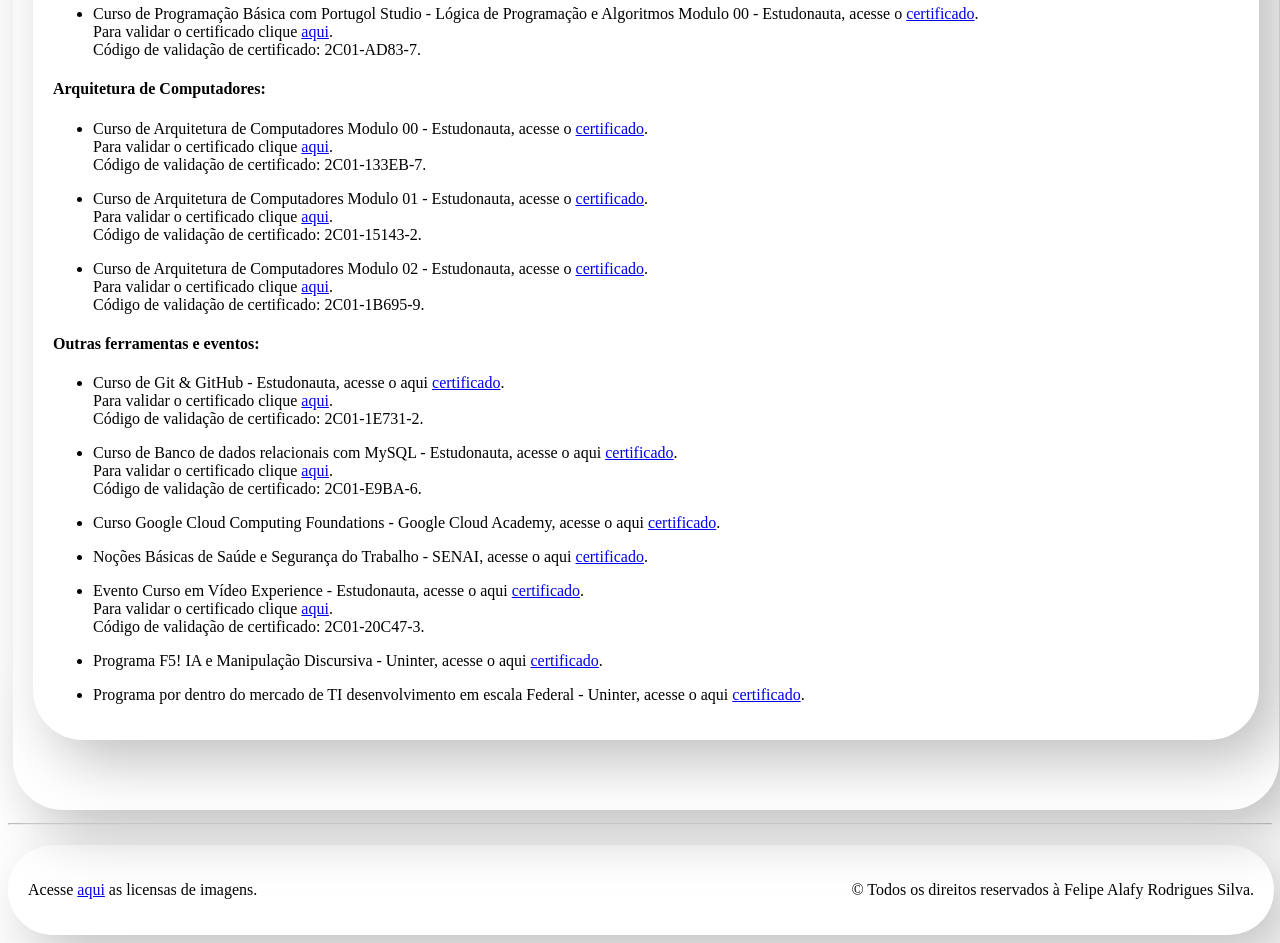
==== commit 322a5797: "Minor fixes like number phone changed and profile photo." ====
--- a/index.html
+++ b/index.html
@@ -23,26 +23,26 @@
         </label>
 
     </header>
-    <main id="aboutme">
+
         <section class="info-card" style="margin-left: 3%;">
-            <article class="info">
+            <article>
                 <h2>Sobre Felipe Alafy?</h2>
                 <p>Chamo-me Felipe Alafy Rodrigues Silva, tenho <span id="idade">XX</span> anos.
                     <br>Nascido em 18/11/2005.<br>
                     Resido em <a href="https://maps.app.goo.gl/yuLqT1s1dD7J9PLh8" rel="external" target="_blank">Pouso Alegre, MG.</a>
                 </p>
             </article>
-            <article class="info">
+            <article>
                 <h2>Contato</h2>
                 <p>
                     E-mail: <a href="mailto:profissional@felipealafy.net">profissional@felipealafy.net</a>.<br>
                     WhatsApp: <a href="https://wa.me/5535998668279" rel="external" target="_blank">aqui para acessar o WhatsApp.</a><br>
-                    Telefone: +55 (35) 35 99866-8279<br>
+                    Telefone: +55 (35) 99866-8279<br>
                     Linkedin: <a href="https://www.linkedin.com/in/felipe-alafy-rodrigues-silva-b11673234/" target="_blank" rel="external">
                     Felipe Alafy Rodrigues Silva</a>
                 </p>
             </article>
-            <article class="info">
+            <article>
                 <h2>Formações</h2>
                 <p>
                     Graduando em Ciência da Computação na Uninter.<br>
@@ -54,12 +54,12 @@
             <img id="full-body" src="images/full-body.png" alt="A picture of Felipe Alafy Rodrigues Silva, full body image.">
         </aside>
         <section>
-            <article class="info">
+            <article>
                 <h2>Habilidades e Ferramentas:</h2>
                 <div>
                     <h3>Línguas</h3>
                     <attr title="Português nativo."><img src="images/brazilFlag.png" alt="Brazil Flag"></attr>
-                    <attr title="Inglês fluente."><img src="images/canadaFlag.png" alt="Canada Flag"></attr>
+                    <attr title="Inglês intermediário-avançado."><img src="images/canadaFlag.png" alt="Canada Flag"></attr>
                 </div>
                 <div>
                     <h3>Sistemas Operacionais</h3>
@@ -88,17 +88,9 @@
                 </div>
             </article>
         </section>
-    </main>
-    <article id="experiencesTitle" style="width: 90%; text-align: center;">
-        <button id="back" onclick="Back">
-            <img src="images/back.png" alt="Back button">
-        </button>
-        <h2 id="professionalExperiences">Experiências profissionais</h2>
-        <button onclick="Next">
-            <img src="images/next.png" alt="Next button">
-        </button>
-    </article>
-    <section class="experiencias" id="experiencias">
+
+    <article style="width: 90%; text-align: center;"><h2>Experiências profissionais</h2></article>
+    <section class="experiencias">
         <article>
             <h3>XCMG Brasil Industria</h3>
             <p>Tempo de empresa, 2024 - presente</p>
@@ -121,7 +113,7 @@
             <iframe src="https://www.google.com/maps/embed?pb=!1m18!1m12!1m3!1d3691.7856026346212!2d-45.89658138255615!3d-22.286109900000003!2m3!1f0!2f0!3f0!3m2!1i1024!2i768!4f13.1!3m3!1m2!1s0x94cbb94b248502cf%3A0x8190f079aa558d95!2sXCMG%20Brasil%20Ind%C3%BAstria%20Ltda!5e0!3m2!1spt-BR!2sbr!4v1735989684396!5m2!1spt-BR!2sbr" loading="lazy" referrerpolicy="no-referrer-when-downgrade"></iframe>
         </aside>
     </section>
-    <section class="certifications" id="certifications">
+    <section class="certifications">
         <h2>Formações e certificados:</h2>
         <article>
             <h3>Ensino Formal:</h3>
@@ -161,24 +153,12 @@
             <ul>
                 <li>
                     <p>
-                        Módulo 1 - Curso de HTML5 & CSS3 - Estudonauta, acesse aqui o
+                        Módulo Curso de HTML5 & CSS3 - Estudonauta, acesse aqui o
                         <a href="https://1drv.ms/b/c/c1675f64fbc1b3e4/EcrWO3ydRD5Jqi7bfSIg_mYBWwYkAmEDD3RvazYdwPL4KA?e=g7IxhT"
                            rel="external" target="_blank">certificado</a>.<br>
                         Para validar o certificado clique
                         <a href="https://www.estudonauta.com/validacao-de-certificado/" rel="external" target="_blank">aqui</a>.<br>
                         Código de validação de certificado: 2C01-B467-9.
-                    </p>
-                </li>
-            </ul>
-            <ul>
-                <li>
-                    <p>
-                        Módulo 2 - Curso de HTML5 & CSS3 - Estudonauta, acesse aqui o
-                        <a href="https://1drv.ms/b/c/c1675f64fbc1b3e4/Ef4u6cOy9udGnFAxeN3VGloBS7JPdQ8Y9TpKQBrG11dVMw?e=G6Twuq"
-                           rel="external" target="_blank">certificado</a>.<br>
-                        Para validar o certificado clique
-                        <a href="https://www.estudonauta.com/validacao-de-certificado/" rel="external" target="_blank">aqui</a>.<br>
-                        Código de validação de certificado: 2C01-B979-9.
                     </p>
                 </li>
             </ul>
@@ -214,26 +194,6 @@
                         rel="external" target="_blank">certificado</a>.
                     </p>
                 </li>
-                <li>
-                    <p>
-                        Linux Módulo 00: Primeiros Passos com linux - Estudonauta, acesse aqui o
-                        <a href="https://1drv.ms/b/c/c1675f64fbc1b3e4/EX9Nn_j1UudFja0ahUSddG0BC-OE7Ub0sEgi8TZaiys65g?e=Zb5ti6"
-                           rel="external" target="_blank">certificado</a>.<br>
-                        Para validar o certificado clique
-                        <a href="https://www.estudonauta.com/validacao-de-certificado/" rel="external" target="_blank">aqui</a>.<br>
-                        Código de validação de certificado: 2C01-B79C-A.
-                    </p>
-                </li>
-                <li>
-                    <p>
-                        Linux Módulo 01: Interface e Terminal - Estudonauta, acesse aqui o
-                        <a href="https://1drv.ms/b/c/c1675f64fbc1b3e4/EciB1e24hFhPvA5R-_dggj4BvBvhddf4k5dNHBj4k-LbHg?e=OUAl76"
-                           rel="external" target="_blank">certificado</a>.<br>
-                        Para validar o certificado clique
-                        <a href="https://www.estudonauta.com/validacao-de-certificado/" rel="external" target="_blank">aqui</a>.<br>
-                        Código de validação de certificado: 2C01-B80F-1.
-                    </p>
-                </li>
             </ul>
             <h4>Programação Básica:</h4>
             <ul>
@@ -245,56 +205,6 @@
                         Para validar o certificado clique
                         <a href="https://www.estudonauta.com/validacao-de-certificado/" rel="external" target="_blank">aqui</a>.<br>
                         Código de validação de certificado: 2C01-AD83-7.
-                    </p>
-                </li>
-                <li>
-                    <p>
-                        Curso de Programação Básica com Portugol Studio - Lógica de Programação e Algoritmos Modulo 01 - Estudonauta, acesse o
-                        <a href="https://1drv.ms/b/c/c1675f64fbc1b3e4/ERJstxK1wVFJui6wvfE307sBnxg_hnugT0s1o3y0rz6fzw?e=Sj1MWD"
-                           rel="external" target="_blank">certificado</a>.<br>
-                        Para validar o certificado clique
-                        <a href="https://www.estudonauta.com/validacao-de-certificado/" rel="external" target="_blank">aqui</a>.<br>
-                        Código de validação de certificado: 2C01-AD9C-3.
-                    </p>
-                </li>
-                <li>
-                    <p>
-                        Curso de Programação Básica com Portugol Studio - Lógica de Programação e Algoritmos Modulo 02 - Estudonauta, acesse o
-                        <a href="https://1drv.ms/b/c/c1675f64fbc1b3e4/EZ9-OZBU83JBp-4w5dq5bj8BUaBZpJ8-_P1dAzupbYxrsg?e=gqDXXF"
-                           rel="external" target="_blank">certificado</a>.<br>
-                        Para validar o certificado clique
-                        <a href="https://www.estudonauta.com/validacao-de-certificado/" rel="external" target="_blank">aqui</a>.<br>
-                        Código de validação de certificado: 2C01-ADEB-9.
-                    </p>
-                </li>
-                <li>
-                    <p>
-                        Curso de Programação Básica com Portugol Studio - Lógica de Programação e Algoritmos Modulo 03 - Estudonauta, acesse o
-                        <a href="https://1drv.ms/b/c/c1675f64fbc1b3e4/EbPGSxMievRFovpTccdQx4kBZFJzmxHEUt7cNbWukQ5cdA?e=XXoXFw"
-                           rel="external" target="_blank">certificado</a>.<br>
-                        Para validar o certificado clique
-                        <a href="https://www.estudonauta.com/validacao-de-certificado/" rel="external" target="_blank">aqui</a>.<br>
-                        Código de validação de certificado: 2C01-AE3B-4.
-                    </p>
-                </li>
-                <li>
-                    <p>
-                        Curso de Programação Básica com Portugol Studio - Lógica de Programação e Algoritmos Modulo 04 - Estudonauta, acesse o
-                        <a href="https://1drv.ms/b/c/c1675f64fbc1b3e4/EeeFUi-1ILdPjfVp-Y1yR6kBg5LZ7VjbmGFqOANX_9zJMg?e=BzRg42"
-                           rel="external" target="_blank">certificado</a>.<br>
-                        Para validar o certificado clique
-                        <a href="https://www.estudonauta.com/validacao-de-certificado/" rel="external" target="_blank">aqui</a>.<br>
-                        Código de validação de certificado: 2C01-AEC3-8.
-                    </p>
-                </li>
-                <li>
-                    <p>
-                        Curso de Programação Básica com Portugol Studio - Lógica de Programação e Algoritmos Modulo 05 - Estudonauta, acesse o
-                        <a href="https://1drv.ms/b/c/c1675f64fbc1b3e4/ETHukJgdcAVCnUWGWb8tdEsBZC16cU4P5s8cgDspP0ii2g?e=Fjpltv"
-                           rel="external" target="_blank">certificado</a>.<br>
-                        Para validar o certificado clique
-                        <a href="https://www.estudonauta.com/validacao-de-certificado/" rel="external" target="_blank">aqui</a>.<br>
-                        Código de validação de certificado: 2C01-AF37-5.
                     </p>
                 </li>
             </ul>
--- a/modes-style.css
+++ b/modes-style.css
@@ -1,22 +1,4 @@
 @import url('https://fonts.googleapis.com/css2?family=Playwrite+HR+Lijeva:wght@100..400&family=Ubuntu+Mono:ital,wght@0,400;0,700;1,400;1,700&display=swap');
-
-body {
-    margin: auto;
-}
-
-main#aboutme {
-    text-align: center;
-}
-
-#experiencesTitle {
-    display: flex;
-    justify-content: center;
-    align-items: center;
-    button#back {
-        justify-content: left;
-        align-items: start;
-    }
-}
 
 .lightmode-style, body {
     #totvs {
@@ -54,10 +36,10 @@
             display: inline-block;
             width: 60px;
             height: 34px;
-            box-shadow: -8px -4px 8px 0 #ffffff,
-            8px 4px 12px 0 #d1d9e6,
-            4px 4px 4px 0 #d1d9e6 inset,
-            -4px -4px 4px 0 #ffffff inset;
+            box-shadow: -8px -4px 8px 0px #ffffff,
+            8px 4px 12px 0px #d1d9e6,
+            4px 4px 4px 0px #d1d9e6 inset,
+            -4px -4px 4px 0px #ffffff inset;
             border-radius: 30px;
         }
         .switch-darkmode input {
@@ -111,7 +93,7 @@
 
     section {
         position: relative;
-        margin: auto;
+        margin: 20px;
         display: inline-block;
         background: none;
     }
@@ -123,7 +105,6 @@
         margin: 50px auto;
         border-radius: 50px;
         transition: .4s;
-        text-align: left;
     }
 
     article:hover {
@@ -195,28 +176,13 @@
     article.licensas:hover {
         transform: none;
     }
+
+    img#full-body {
+        padding: 10px;
+    }
 }
 
-h2#professionalExperiences {
-    display: inline-flex;
-    text-align: center;
-    justify-content: center;
-    align-items: center;
-    width: auto;
-}
-
-button {
-    display: inline-flex;
-    padding: 20px;
-    box-shadow: 20px 20px 60px #bebebe, -20px -20px 60px #ffffff;
-    background-color: transparent;
-    border: none;
-    border-radius: 10px;
-}
-
-button:hover {
-    transform: scale(1.02);
-}
+
 
 /*Darkmode*/
 .darkmode-style {
@@ -225,13 +191,6 @@
     }
     a:visited {
         color: rgba(220, 167, 3, 0.66);
-    }
-
-
-
-    button {
-        display: flex;
-        box-shadow: 20px 20px 60px #bebebe, -20px -20px 60px #ffffff;
     }
 
     section {
@@ -281,16 +240,62 @@
             -4px -4px 4px 0px #222222 inset;
             border-radius: 30px;
         }
-
+        .switch-darkmode input {
+            opacity: 0;
+            width: 0;
+            height: 0;
+        }
+
+        .slider {
+            position: absolute;
+            cursor: pointer;
+            top: 0;
+            left: 0;
+            right: 0;
+            bottom: 0;
+            background-color: #ccc;
+            -webkit-transition: .4s;
+            transition: .4s;
+            border-radius: 30px;
+        }
+
+        .slider:before {
+            position: absolute;
+            content: "";
+            height: 26px;
+            width: 26px;
+            left: 4px;
+            bottom: 4px;
+            background-image: url("./images/icons/moon.png");
+            background-size: cover;
+            -webkit-transition: .4s;
+            transition: .4s;
+        }
+
+        input:checked + .slider {
+            background-color: rgba(220, 167, 3, 0.66);
+        }
+
+        input:checked + .slider:before {
+            transform: translate3d(100%, 0, 0);
+            transition: transform 0.4s cubic-bezier(0.85, 0.05, 0.18, 1.35);
+        };
+
+        .slider.round {
+            border-radius: 34px;
+        }
+        .slider.round:before {
+            border-radius: 50%;
+        }
         section {
             position: absolute;
             margin-top: 700px;
             display: inline-block;
-            background: none;
         }
 
         article {
             font-family: "Ubuntu Mono", serif;
+
             box-shadow:  20px 20px 60px #363636, -20px -20px 60px #4a4a4a;
             padding: 20px;
             margin: 50px auto;
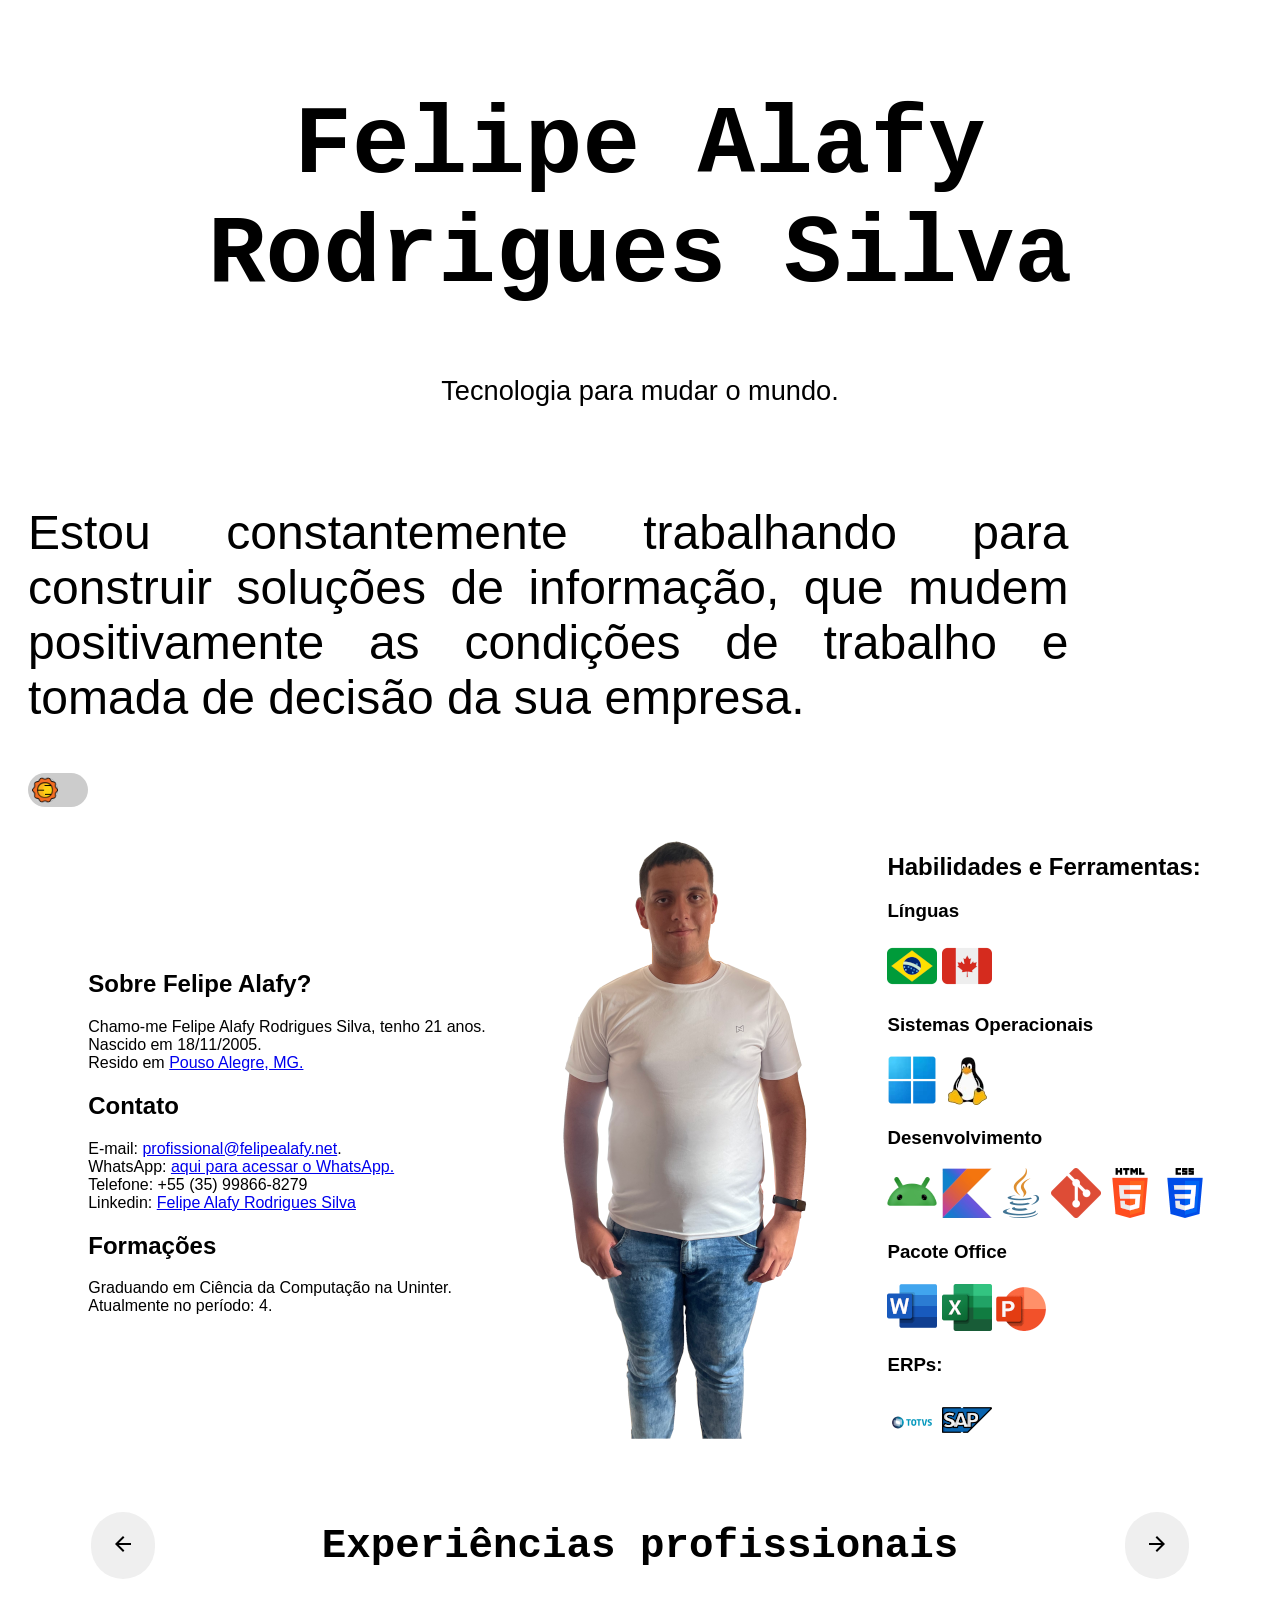
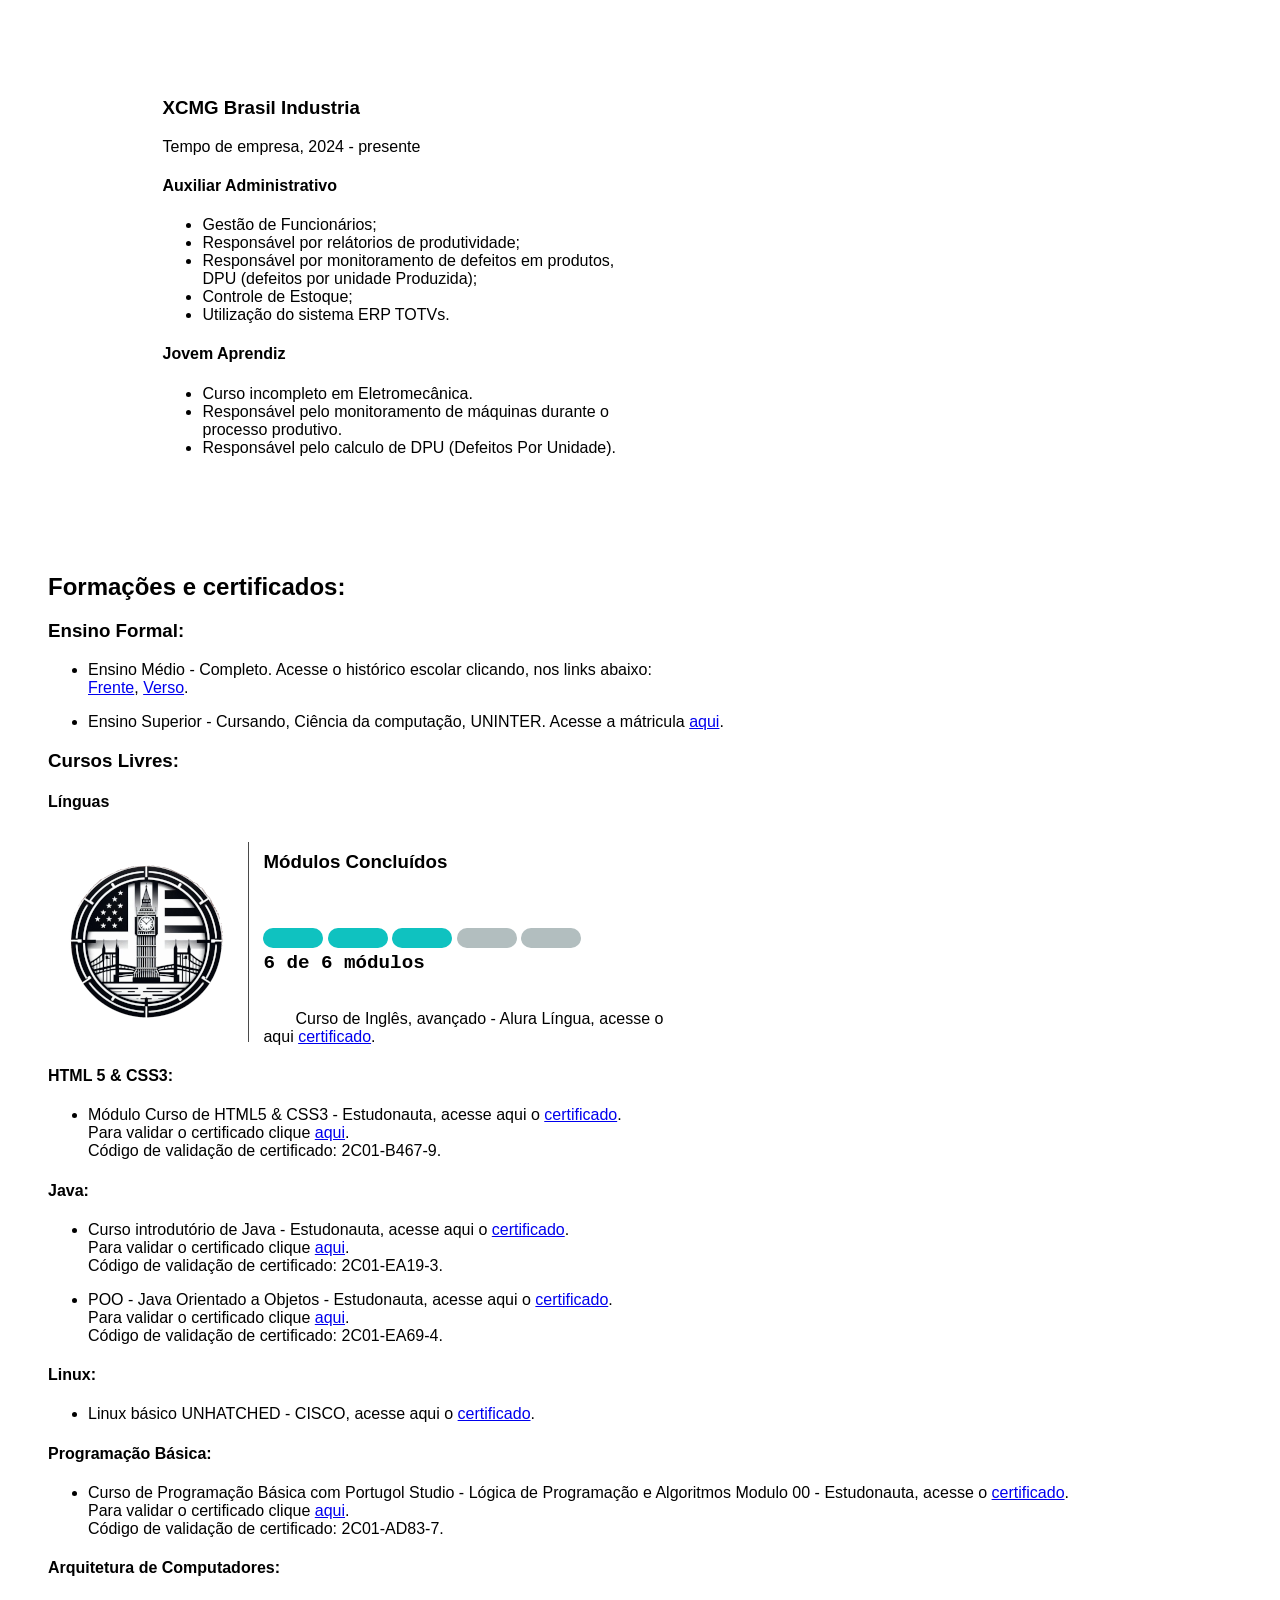
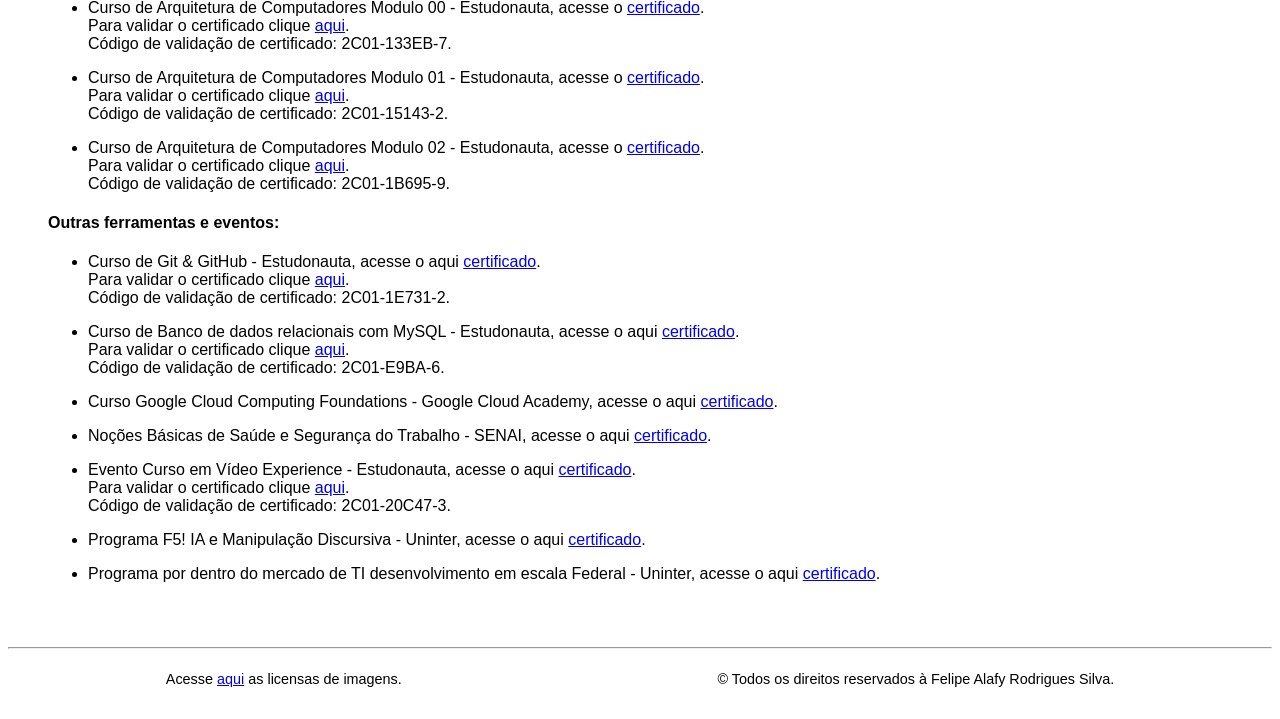
==== commit 718cd01e: "Theming WIP" ====
--- a/index.html
+++ b/index.html
@@ -7,9 +7,10 @@
     <link rel="preconnect" href="https://fonts.gstatic.com" crossorigin>
     <link href="https://fonts.googleapis.com/css2?family=Playwrite+HR+Lijeva:wght@100..400&family=Ubuntu+Mono:ital,wght@0,400;0,700;1,400;1,700&display=swap" rel="stylesheet">
     <script src="script.js"></script>
-    <link rel="stylesheet" href="modes-style.css">
+    <link rel="stylesheet" href="./style.css">
+    <link rel="icon" type="image/x-icon" href="./images/icons/clipboard_emoji.ico">
 </head>
-<body>
+<body class="dark-theming">
     <header id="header">
         <h1>Felipe Alafy Rodrigues Silva</h1>
         <p id="frase-de-impacto">Tecnologia para mudar o mundo.</p>
@@ -19,11 +20,12 @@
         </p>
         <label class="switch-darkmode">
             <input type="checkbox" onclick="changeMode()" id="mode">
-            <span class="slider round"></span>
+            <span id="sun" class="slider round"></span>
+            <span id="moon" class="slider round"></span>
         </label>
 
     </header>
-
+    <main>
         <section class="info-card" style="margin-left: 3%;">
             <article>
                 <h2>Sobre Felipe Alafy?</h2>
@@ -53,7 +55,7 @@
         <aside>
             <img id="full-body" src="images/full-body.png" alt="A picture of Felipe Alafy Rodrigues Silva, full body image.">
         </aside>
-        <section>
+        <section id="habilidades-principais">
             <article>
                 <h2>Habilidades e Ferramentas:</h2>
                 <div>
@@ -88,31 +90,41 @@
                 </div>
             </article>
         </section>
-
-    <article style="width: 90%; text-align: center;"><h2>Experiências profissionais</h2></article>
-    <section class="experiencias">
-        <article>
-            <h3>XCMG Brasil Industria</h3>
-            <p>Tempo de empresa, 2024 - presente</p>
-            <h4>Auxiliar Administrativo</h4>
-            <ul>
-                <li>Gestão de Funcionários;</li>
-                <li>Responsável por relátorios de produtividade;</li>
-                <li>Responsável por monitoramento de defeitos em produtos,<br> DPU (defeitos por unidade Produzida);</li>
-                <li>Controle de Estoque;</li>
-                <li>Utilização do sistema ERP TOTVs.</li>
-            </ul>
-            <h4>Jovem Aprendiz</h4>
-            <ul>
-                <li>Curso incompleto em Eletromecânica.</li>
-                <li>Responsável pelo monitoramento de máquinas durante o processo produtivo.</li>
-                <li>Responsável pelo calculo de DPU (Defeitos Por Unidade).</li>
-            </ul>
-        </article>
-        <aside>
-            <iframe src="https://www.google.com/maps/embed?pb=!1m18!1m12!1m3!1d3691.7856026346212!2d-45.89658138255615!3d-22.286109900000003!2m3!1f0!2f0!3f0!3m2!1i1024!2i768!4f13.1!3m3!1m2!1s0x94cbb94b248502cf%3A0x8190f079aa558d95!2sXCMG%20Brasil%20Ind%C3%BAstria%20Ltda!5e0!3m2!1spt-BR!2sbr!4v1735989684396!5m2!1spt-BR!2sbr" loading="lazy" referrerpolicy="no-referrer-when-downgrade"></iframe>
-        </aside>
-    </section>
+    </main>
+    <article id="experiencias-profissionais-title">
+        <button>
+            <svg xmlns="http://www.w3.org/2000/svg" height="24px" viewBox="0 -960 960 960" width="24px" fill="#000000"><path d="m313-440 224 224-57 56-320-320 320-320 57 56-224 224h487v80H313Z"/></svg>
+        </button>
+        <h2>Experiências profissionais</h2>
+        <button>
+            <svg xmlns="http://www.w3.org/2000/svg" height="24px" viewBox="0 -960 960 960" width="24px" fill="#000000"><path d="M647-440H160v-80h487L423-744l57-56 320 320-320 320-57-56 224-224Z"/></svg>
+        </button>
+    </article>
+    <main id="experiencias">
+        <section class="XCMG">
+            <article>
+                <h3>XCMG Brasil Industria</h3>
+                <p>Tempo de empresa, 2024 - presente</p>
+                <h4>Auxiliar Administrativo</h4>
+                <ul>
+                    <li>Gestão de Funcionários;</li>
+                    <li>Responsável por relátorios de produtividade;</li>
+                    <li>Responsável por monitoramento de defeitos em produtos,<br> DPU (defeitos por unidade Produzida);</li>
+                    <li>Controle de Estoque;</li>
+                    <li>Utilização do sistema ERP TOTVs.</li>
+                </ul>
+                <h4>Jovem Aprendiz</h4>
+                <ul>
+                    <li>Curso incompleto em Eletromecânica.</li>
+                    <li>Responsável pelo monitoramento de máquinas durante o processo produtivo.</li>
+                    <li>Responsável pelo calculo de DPU (Defeitos Por Unidade).</li>
+                </ul>
+            </article>
+            <aside id="XCMG-Map">
+                <iframe src="https://www.google.com/maps/embed?pb=!1m18!1m12!1m3!1d3691.7856026346212!2d-45.89658138255615!3d-22.286109900000003!2m3!1f0!2f0!3f0!3m2!1i1024!2i768!4f13.1!3m3!1m2!1s0x94cbb94b248502cf%3A0x8190f079aa558d95!2sXCMG%20Brasil%20Ind%C3%BAstria%20Ltda!5e0!3m2!1spt-BR!2sbr!4v1735989684396!5m2!1spt-BR!2sbr" loading="lazy" referrerpolicy="no-referrer-when-downgrade"></iframe>
+            </aside>
+        </section>
+    </main>
     <section class="certifications">
         <h2>Formações e certificados:</h2>
         <article>
@@ -140,15 +152,31 @@
         </article>
         <article>
             <h3>Cursos Livres:</h3>
-            <h4>Línguas:</h4>
-            <ul>
-                <li>
+            <h4>Línguas</h4>
+            <div id="linguas">
+                <img src="images/icons/WhiteLondonClock.png" alt="Uma imagem do Big Bang relógio de londres misturado com outros elementos da cultura inglesa.">
+
+
+                <div class="blocking">
+                    <h3>Módulos Concluídos</h3>
+                    <br>
+                    <br>
+                    <div id="linguas-blocking-1"></div>
+                    <div id="linguas-blocking-2"></div>
+                    <div id="linguas-blocking-3"></div>
+                    <div id="linguas-blocking-4"></div>
+                    <div id="linguas-blocking-5"></div>
+                    <h4>6 de 6 módulos</h4>
+                    <br>
+                    <br>
                     <p>Curso de Inglês, avançado - Alura Língua, acesse o  aqui
                         <a href="https://1drv.ms/b/c/c1675f64fbc1b3e4/EevrMfZ0DLVIsqFWohYYQPwBLOLOa-aKRWXRB_Y3uQF4nA?e=R0sMNz"
                            rel="external" target="_blank">certificado</a>.
                     </p>
-                </li>
-            </ul>
+                </div>
+
+            </div>
+
             <h4>HTML 5 & CSS3:</h4>
             <ul>
                 <li>
--- a/style.css
+++ b/style.css
@@ -0,0 +1,262 @@
+@import url('https://fonts.googleapis.com/css2?family=Playwrite+HR+Lijeva:wght@100..400&family=Ubuntu+Mono:ital,wght@0,400;0,700;1,400;1,700&display=swap');
+
+:root {
+
+    --family-font: 'Ubuntu ', sans-serif;
+    --family-monospace: 'Ubuntu Mono', monospace;
+    --default-font-size: 3em;
+    --white-box-shadow: 20px 20px 60px #bebebe, -20px -20px 60px #ffffff;
+
+    --white-theme-light-blue-green: #0FC2C0;
+    --white-theme-pre-middle-blue-green: #0CABA8;
+    --white-theme-middle-blue-green: #008F8C;
+    --white-theme-post-middle-blue-green: #015958;
+    --white-theme-darkest-blue-green: #023535;
+
+    --white-theme-light-gray: #B2BEBF;
+
+    --dark-theme-background-color: #FFFFFF;
+    --global-theme-background-color: #FFFFFF;
+
+}
+
+html[data-theme="dark"] {
+    --global-theme-background-color: #404040;
+}
+
+body {
+    background-color: var(--global-theme-background-color) !important;
+}
+
+header  {
+    min-height: 100%;
+    padding: 20px;
+    font-family: var(--family-font), sans-serif;
+    h1 {
+        font-size: 6em;
+        text-align: center;
+        font-family: var(--family-monospace), monospace;
+    }
+
+    #frase-de-impacto {
+        font-size: 1.7em;
+        text-align: center;
+    }
+
+    #paragrafo-descritivo {
+        padding-top: 50px;
+        font-size: 3em;
+        text-align: justify;
+        width: 85%;
+    }
+
+    label.switch-darkmode {
+        position: absolute;
+        display: inline-block;
+        min-width: 60px;
+        min-height: 34px;
+        background-color: #ccc;
+        border-radius: 30px;
+        overflow: hidden;
+    }
+
+    .slider {
+        position: absolute;
+        cursor: pointer;
+        top: 0;
+        left: 0;
+        right: 0;
+        bottom: 0;
+        border-radius: 30px;
+        transition: 0.4s;
+        background-color: #ccc;
+    }
+
+    #sun, #moon {
+        position: absolute;
+        bottom: 4px;
+        top: 4px;
+        background-size: cover;
+        height: 26px;
+        width: 26px;
+        transition: transform 0.4s ;
+    }
+
+    #sun {
+        left: 4px;
+        background-image: url("./images/icons/sun.png");
+        transform: translateX(0);
+        z-index: 2;
+    }
+    #moon {
+        left: 30px;
+        background-image: url("./images/icons/moon.png");
+        transform: translateX(-100%);
+        z-index: 1;
+    }
+    #mode:checked ~ #sun {
+        transform: translateX(100%);
+        z-index: 1;
+    }
+    #mode:checked ~ #moon {
+        transform: translateX(0%);
+        z-index: 2;
+    }
+
+    label.switch-darkmode input {
+        opacity: 0;
+        width: 0;
+        height: 0;
+    }
+}
+
+main {
+    min-height: fit-content;
+    margin: auto;
+    display: flex;
+    justify-content: space-evenly;
+    align-items: center;
+}
+
+section {
+    display: inline-block;
+    font-family: var(--family-font), sans-serif;
+    margin: 20px;
+    padding: 20px;
+    border-radius: 50px;
+}
+
+aside {
+    border-radius: 50px;
+    display: inline-block;
+    padding: 10px;
+}
+
+article#experiencias-profissionais-title {
+    display: flex;
+    width: 100%;
+    text-align: center;
+    font-size: 1.7em;
+    font-family: var(--family-monospace), sans-serif;
+    align-items: center;
+    justify-content: space-around;
+    h2 {
+        display: inline-block;
+    }
+    button {
+        border: none;
+        padding: 20px;
+        border-radius: 50px;
+    }
+}
+
+section.XCMG {
+    width: fit-content;
+    display: inline-block;
+    align-items: center;
+    justify-content: space-between;
+    article {
+        display: inline-block;
+        width: 50%;
+    }
+    #XCMG-Map {
+        display: inline-block;
+        background-color: transparent;
+        margin-left: 40px;
+        iframe {
+            min-height: 400px;
+            height: 100%;
+            border: none;
+            border-radius: 50px;
+            transition: .4s;
+        }
+        iframe:hover {
+            transform: scale(1.05);
+        }
+    }
+}
+
+div#linguas {
+    display: inline-block;
+    img {
+        display: inline-block;
+        border-right: #4a4a4a solid 1px;
+    }
+    .blocking {
+        padding-left: 10px;
+        display: inline-block;
+        position: relative;
+        width: fit-content;
+        align-items: center;
+        justify-content: center;
+        #linguas-blocking-1,
+        #linguas-blocking-2,
+        #linguas-blocking-3,
+        #linguas-blocking-4,
+        #linguas-blocking-5,
+        #linguas-blocking-6 {
+            display: inline-block;
+            width: 60px;
+            height: 20px;
+            border-radius: 30px;
+        }
+    }
+    h4 {
+        text-align: left;
+        font-family: var(--family-monospace), sans-serif;
+        margin: auto;
+        font-size: 1.2em;
+    }
+    p {
+        display: block;
+        text-align: justify;
+        margin: auto;
+        max-width: 400px;
+        height: fit-content;
+        text-indent: 2em;
+
+    }
+
+}
+
+footer {
+    font-size: 0.9em;
+    font-family: var(--family-font), sans-serif;
+    display: flex;
+    align-items: center;
+    justify-content: space-around;
+}
+
+
+.white-theming {
+    #linguas-blocking-1,
+    #linguas-blocking-2,
+    #linguas-blocking-3 {
+        background-color: var(--white-theme-light-blue-green);
+    }
+
+    #linguas-blocking-4,
+    #linguas-blocking-5,
+    #linguas-blocking-6 {
+        background-color: var(--white-theme-light-gray);
+    }
+}
+
+.dark-theming {
+
+    body {
+        background-color: var(--dark-theme-background-color)
+    }
+
+    #linguas-blocking-1,
+    #linguas-blocking-2,
+    #linguas-blocking-3 {
+        background-color: var(--white-theme-light-blue-green);
+    }
+
+    #linguas-blocking-4,
+    #linguas-blocking-5,
+    #linguas-blocking-6 {
+        background-color: var(--white-theme-light-gray);
+    }
+}
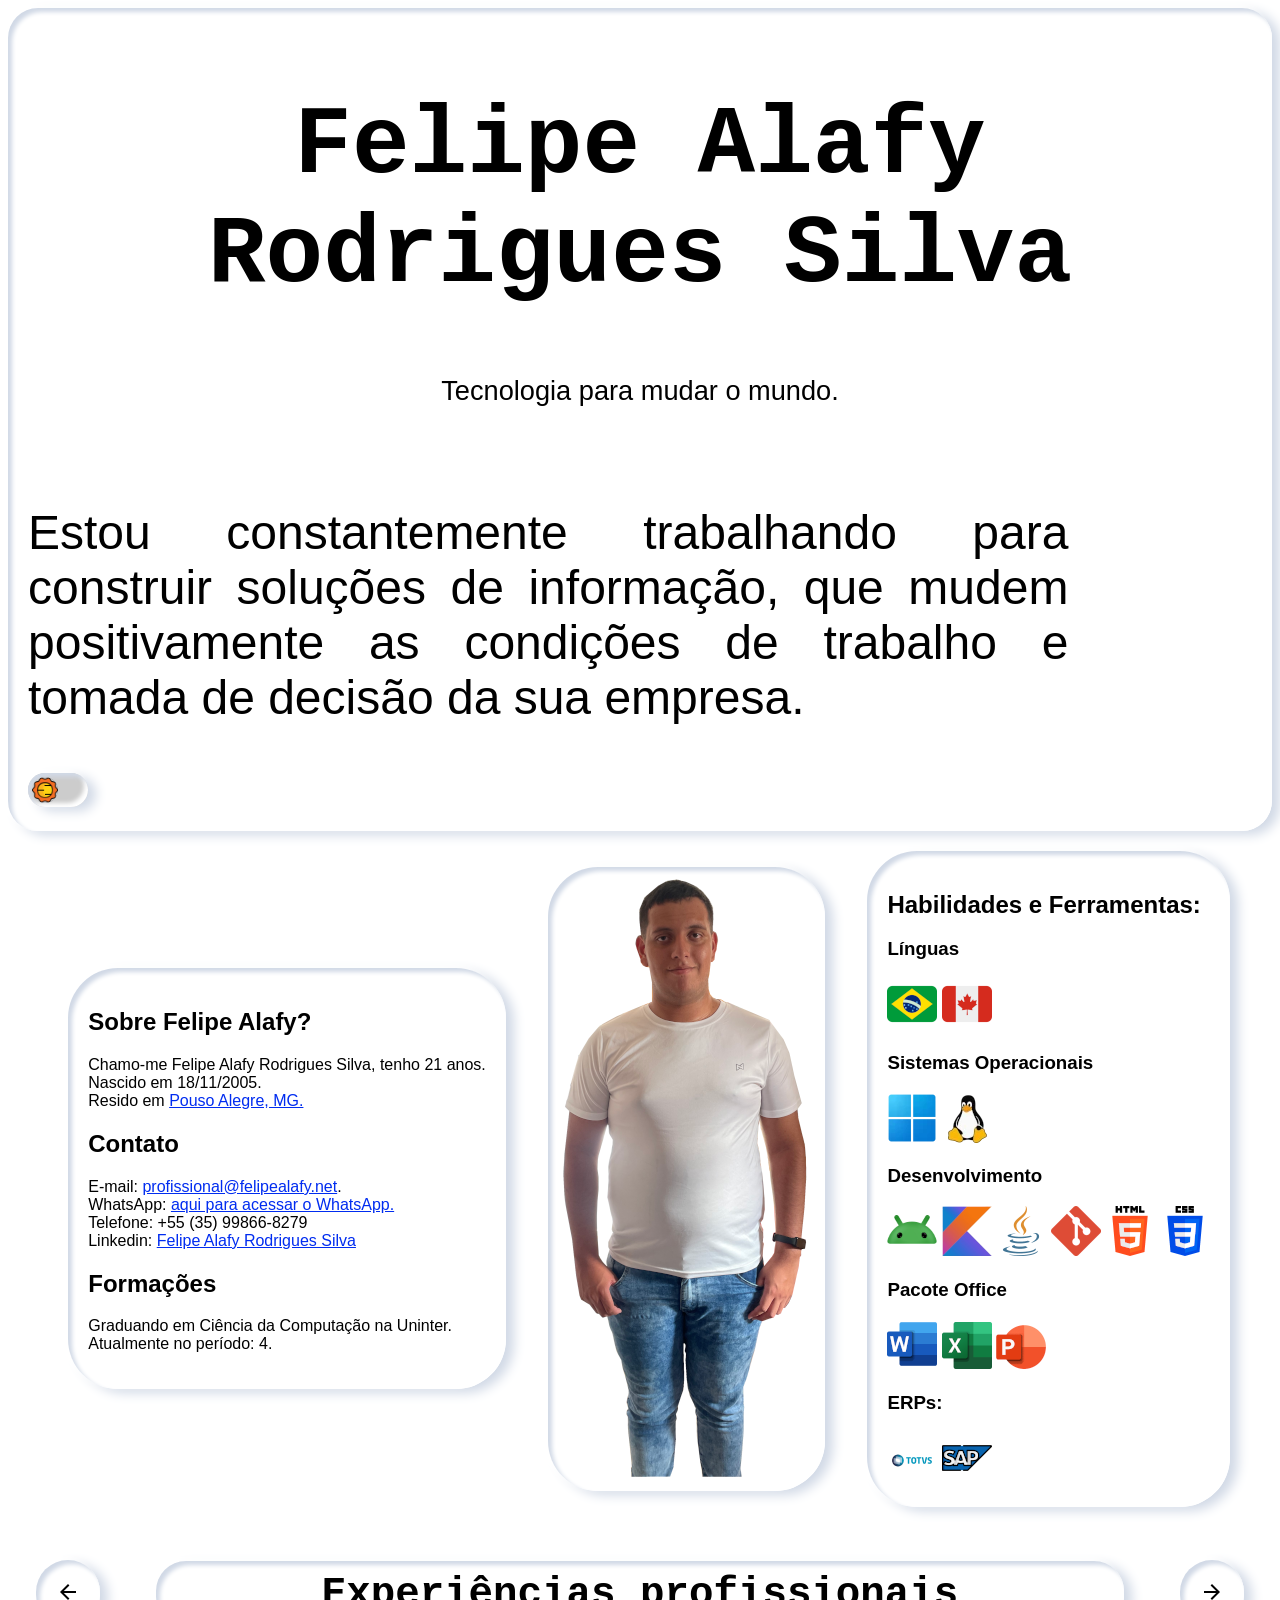
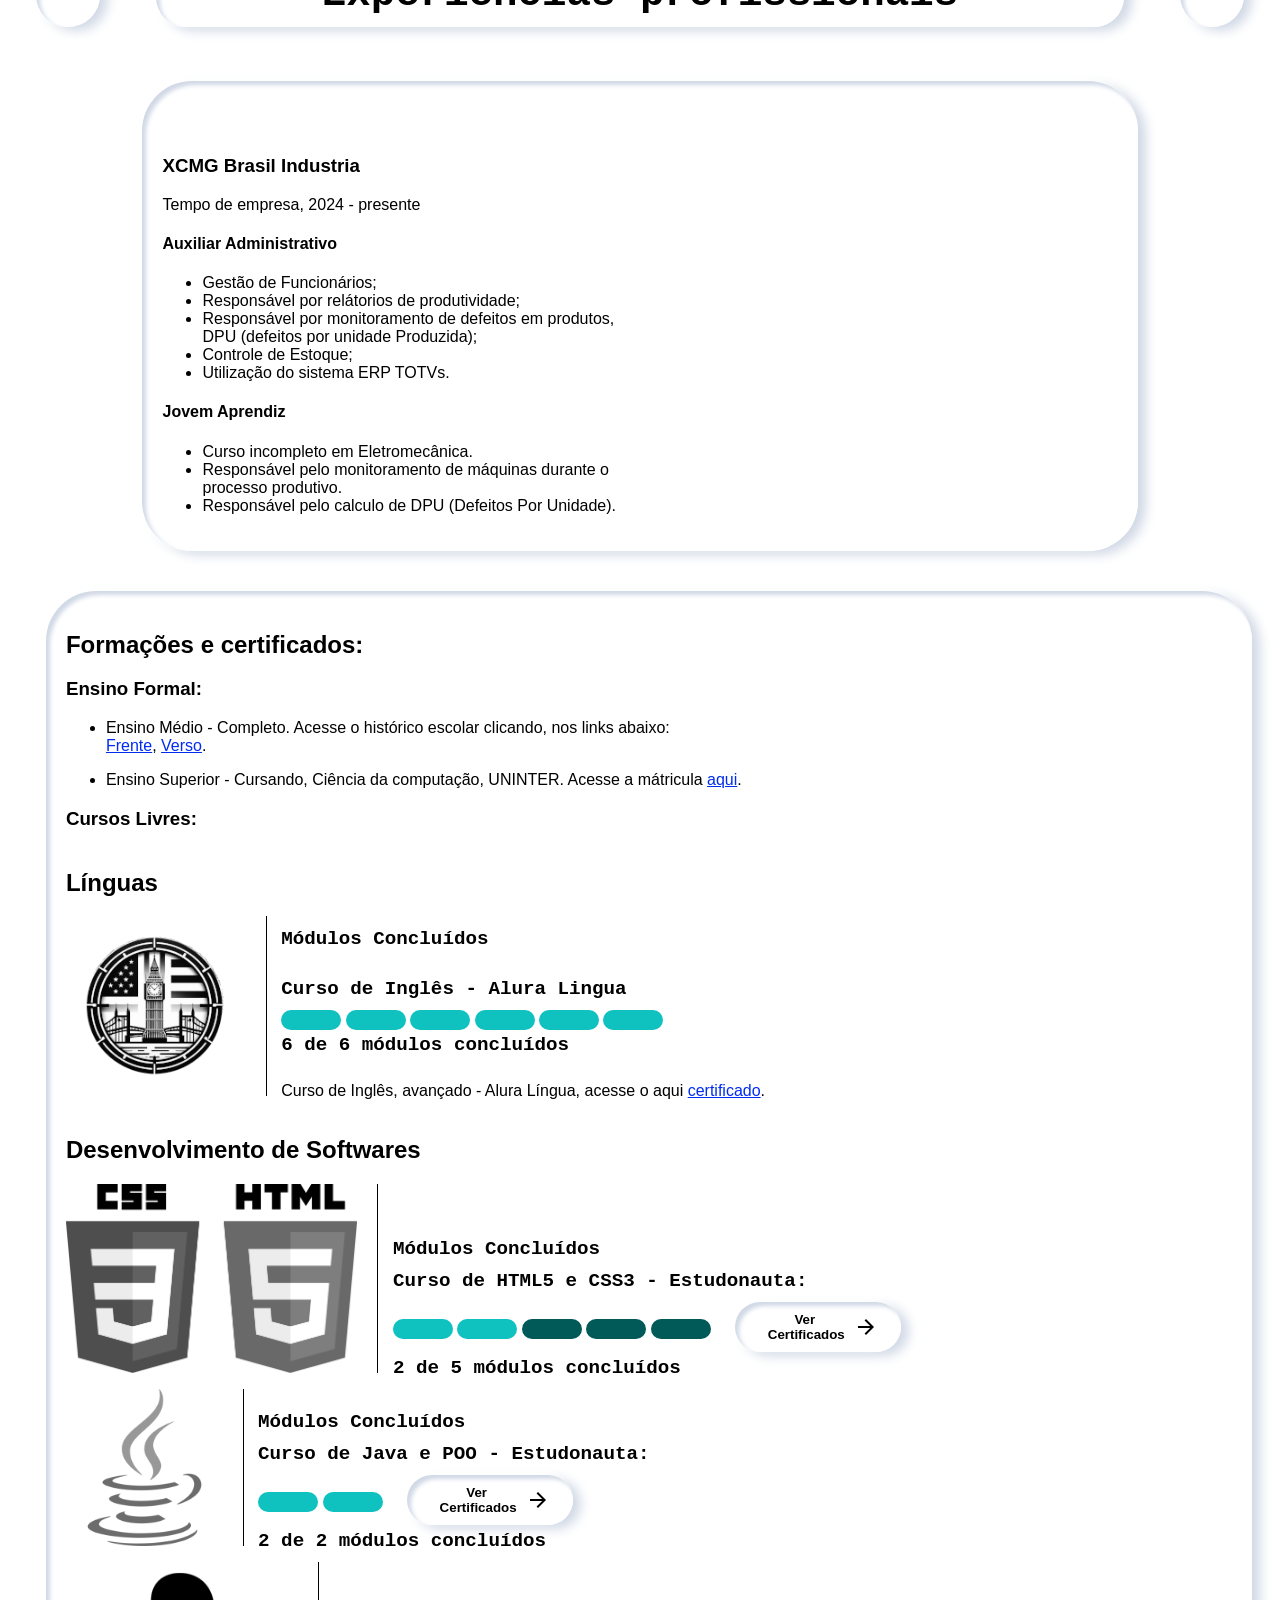
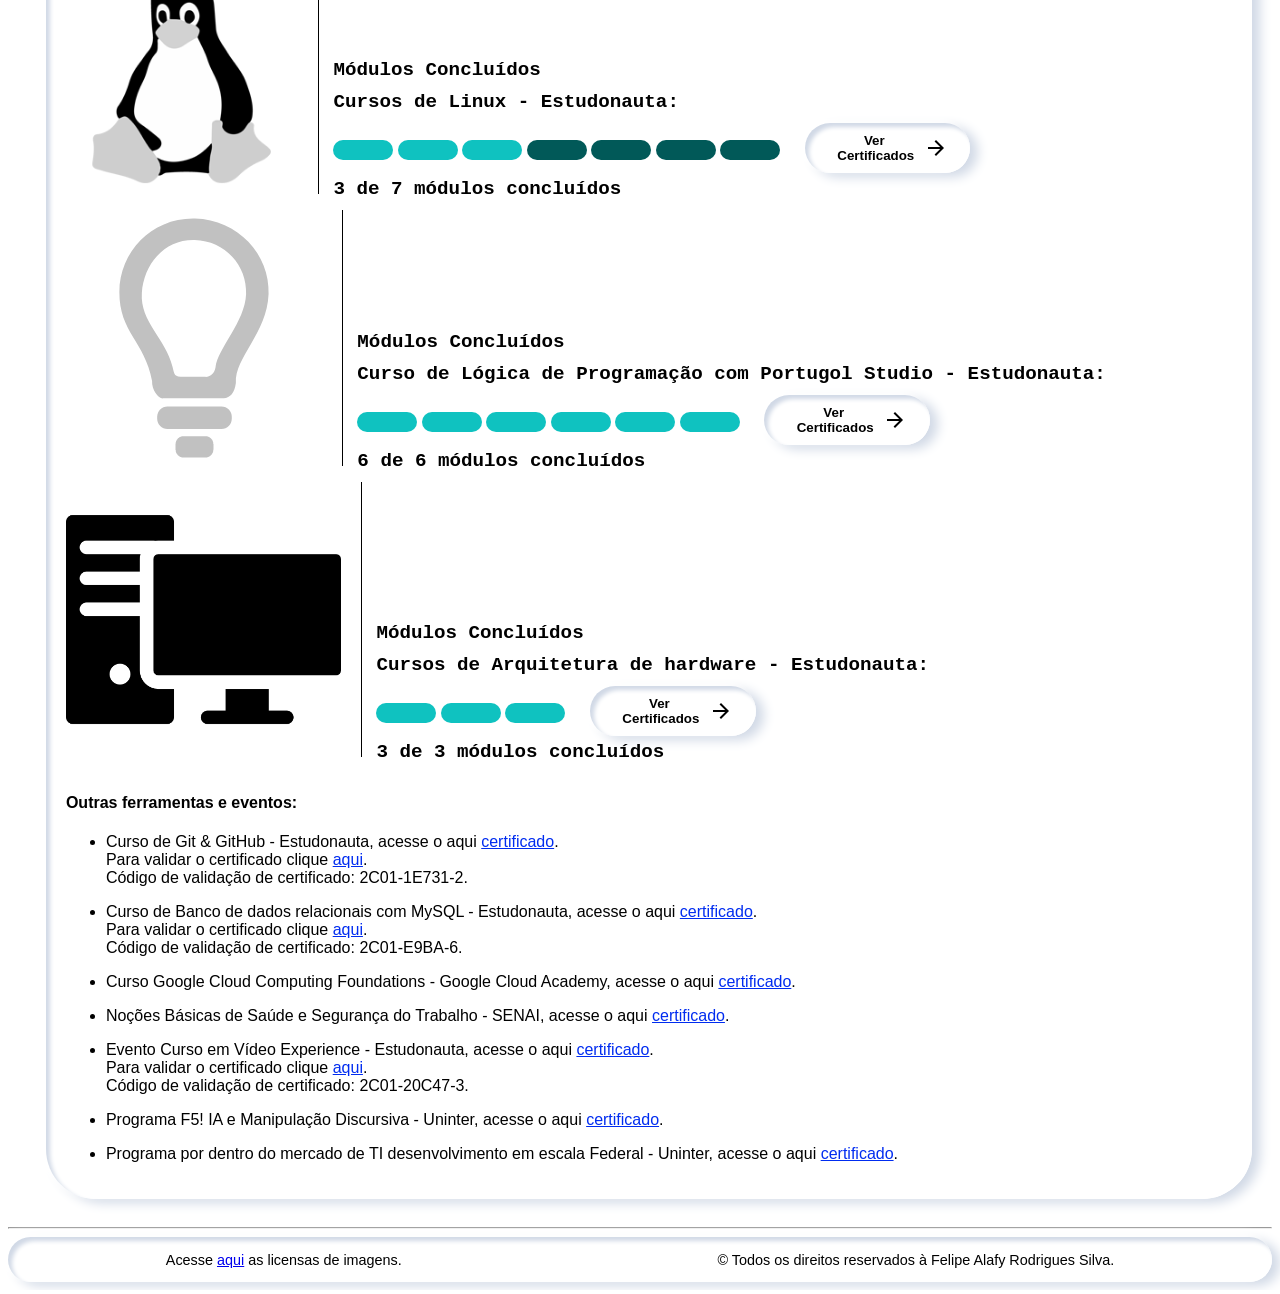
==== commit 789140db: "Stylization remade from ground-up, new certifications section made, and many images added." ====
--- a/index.html
+++ b/index.html
@@ -1,17 +1,18 @@
 <!DOCTYPE html>
-<html lang="pt-br">
+<html lang="pt-br" data-theme="light">
 <head>
     <meta charset="UTF-8">
     <title>Curriculum vitae</title>
+    <script src="./script.js"></script>
     <link rel="preconnect" href="https://fonts.googleapis.com">
     <link rel="preconnect" href="https://fonts.gstatic.com" crossorigin>
     <link href="https://fonts.googleapis.com/css2?family=Playwrite+HR+Lijeva:wght@100..400&family=Ubuntu+Mono:ital,wght@0,400;0,700;1,400;1,700&display=swap" rel="stylesheet">
-    <script src="script.js"></script>
     <link rel="stylesheet" href="./style.css">
     <link rel="icon" type="image/x-icon" href="./images/icons/clipboard_emoji.ico">
 </head>
-<body class="dark-theming">
+<body>
     <header id="header">
+
         <h1>Felipe Alafy Rodrigues Silva</h1>
         <p id="frase-de-impacto">Tecnologia para mudar o mundo.</p>
         <p id="paragrafo-descritivo">
@@ -23,7 +24,6 @@
             <span id="sun" class="slider round"></span>
             <span id="moon" class="slider round"></span>
         </label>
-
     </header>
     <main>
         <section class="info-card" style="margin-left: 3%;">
@@ -73,7 +73,7 @@
                     <attr title="Desenvolvimento para android."><img src="images/AndroidIcon.png" alt="Android icon."></attr>
                     <attr title="Desenvolvimento em Kotlin para JVM e Android."><img src="images/kotlinIcon.png" alt="Kotlin icon."></attr>
                     <attr title="Desenvolvimento em Java."><img src="images/java.png" alt="Java icon."></attr>
-                    <attr title="Git e GitHub."><img src="images/git.png"></attr>
+                    <attr title="Git e GitHub."><img src="images/git.png" alt="Git Icon."></attr>
                     <attr title="Conteurização em HTML5."><img src="images/html5.png" alt="HTML5 Icon."></attr>
                     <attr title="Estilização com CSS3."><img src="images/css3.png" alt="CSS3 Icon."> </attr>
                 </div>
@@ -93,11 +93,11 @@
     </main>
     <article id="experiencias-profissionais-title">
         <button>
-            <svg xmlns="http://www.w3.org/2000/svg" height="24px" viewBox="0 -960 960 960" width="24px" fill="#000000"><path d="m313-440 224 224-57 56-320-320 320-320 57 56-224 224h487v80H313Z"/></svg>
+            <svg xmlns="http://www.w3.org/2000/svg" height="24px" viewBox="0 -960 960 960" width="24px"><path d="m313-440 224 224-57 56-320-320 320-320 57 56-224 224h487v80H313Z"/></svg>
         </button>
         <h2>Experiências profissionais</h2>
         <button>
-            <svg xmlns="http://www.w3.org/2000/svg" height="24px" viewBox="0 -960 960 960" width="24px" fill="#000000"><path d="M647-440H160v-80h487L423-744l57-56 320 320-320 320-57-56 224-224Z"/></svg>
+            <svg xmlns="http://www.w3.org/2000/svg" height="24px" viewBox="0 -960 960 960" width="24px"><path d="M647-440H160v-80h487L423-744l57-56 320 320-320 320-57-56 224-224Z"/></svg>
         </button>
     </article>
     <main id="experiencias">
@@ -148,27 +148,23 @@
                         </p>
                     </li>
                 </ul>
-            </p>
         </article>
         <article>
-            <h3>Cursos Livres:</h3>
-            <h4>Línguas</h4>
+            <h1>Cursos Livres:</h1>
             <div id="linguas">
+                <h2>Línguas</h2>
                 <img src="images/icons/WhiteLondonClock.png" alt="Uma imagem do Big Bang relógio de londres misturado com outros elementos da cultura inglesa.">
-
-
                 <div class="blocking">
                     <h3>Módulos Concluídos</h3>
                     <br>
-                    <br>
-                    <div id="linguas-blocking-1"></div>
-                    <div id="linguas-blocking-2"></div>
-                    <div id="linguas-blocking-3"></div>
-                    <div id="linguas-blocking-4"></div>
-                    <div id="linguas-blocking-5"></div>
-                    <h4>6 de 6 módulos</h4>
-                    <br>
-                    <br>
+                    <h4>Curso de Inglês - Alura Lingua</h4>
+                    <div class="light-blocking"></div>
+                    <div class="light-blocking"></div>
+                    <div class="light-blocking"></div>
+                    <div class="light-blocking"></div>
+                    <div class="light-blocking"></div>
+                    <div class="light-blocking"></div>
+                    <h4>6 de 6 módulos concluídos</h4>
                     <p>Curso de Inglês, avançado - Alura Língua, acesse o  aqui
                         <a href="https://1drv.ms/b/c/c1675f64fbc1b3e4/EevrMfZ0DLVIsqFWohYYQPwBLOLOa-aKRWXRB_Y3uQF4nA?e=R0sMNz"
                            rel="external" target="_blank">certificado</a>.
@@ -176,99 +172,271 @@
                 </div>
 
             </div>
+            <div id="html-css">
+                <h2>Desenvolvimento de Softwares</h2>
+                <img src="images/html-css.png" alt="Uma imagem do HTML5 e CSS3">
+                <div class="blocking">
+                    <h4>Módulos Concluídos</h4>
+                    <h3>Curso de HTML5 e CSS3 - Estudonauta:</h3>
+                    <div class="light-blocking"></div>
+                    <div class="light-blocking"></div>
+                    <div class="dark-blocking"></div>
+                    <div class="dark-blocking"></div>
+                    <div class="dark-blocking"></div>
+                    <button id="AboutHTMLandCSSCertifications" class="ShowCertifications">
+                        <span>Ver Certificados</span>
+                        <svg xmlns="http://www.w3.org/2000/svg" height="24px" viewBox="0 -960 960 960" width="24px"><path d="M647-440H160v-80h487L423-744l57-56 320 320-320 320-57-56 224-224Z"/></svg>
+                    </button>
+                    <h4>2 de 5 módulos concluídos</h4>
+                </div>
+                <div class="AboutCertifications AboutHTMLandCSSCertifications">
+                    <ul>
+                        <li>
+                            <p>
+                                Módulo 1 do Curso de HTML5 & CSS3 - Estudonauta, acesse aqui o
+                                <a href="https://1drv.ms/b/c/c1675f64fbc1b3e4/EcrWO3ydRD5Jqi7bfSIg_mYBWwYkAmEDD3RvazYdwPL4KA?e=g7IxhT"
+                                   rel="external" target="_blank">certificado</a>.
+                                Para validar o certificado clique
+                                <a href="https://www.estudonauta.com/validacao-de-certificado/" rel="external" target="_blank">aqui</a>.
+                                Código de validação de certificado: 2C01-B467-9.
+                            </p>
+                        </li>
+                        <li>
+                            <p>
+                                Módulo 2 do Curso de HTML5 & CSS3 - Estudonauta, acesse aqui o
+                                <a href="https://1drv.ms/b/c/c1675f64fbc1b3e4/Ef4u6cOy9udGnFAxeN3VGloBS7JPdQ8Y9TpKQBrG11dVMw?e=5QR3l8"
+                                   rel="external" target="_blank">certificado</a>.
+                                Para validar o certificado clique
+                                <a href="https://www.estudonauta.com/validacao-de-certificado/" rel="external" target="_blank">aqui</a>.
+                                Código de validação de certificado: 2C01-E979-3.
+                            </p>
+                        </li>
+                    </ul>
+                </div>
+            </div>
+            <div id="java">
+                <img src="images/java_200px.png" alt="Uma imagem do Java.">
+                <div class="blocking">
+                    <h4>Módulos Concluídos</h4>
+                    <h3>Curso de Java e POO - Estudonauta:</h3>
+                    <div class="light-blocking"></div>
+                    <div class="light-blocking"></div>
+                    <button id="AboutJavaCertifications" class="ShowCertifications">
+                        <span>Ver Certificados</span>
+                        <svg xmlns="http://www.w3.org/2000/svg" height="24px" viewBox="0 -960 960 960" width="24px"><path d="M647-440H160v-80h487L423-744l57-56 320 320-320 320-57-56 224-224Z"/></svg>
+                    </button>
+                    <h4>2 de 2 módulos concluídos</h4>
+                </div>
+                <div class="AboutCertifications AboutJavaCertifications">
+                    <ul>
+                        <li>
+                            <p>
+                                Curso introdutório de Java - Estudonauta, acesse aqui o
+                                <a href="https://1drv.ms/b/c/c1675f64fbc1b3e4/EayWaHOegmxPmiip_OPqPTUBG4o7XSMgIiYdVyTHrFSfoQ?e=crn7SL"
+                                   rel="external" target="_blank">certificado</a>.
+                                Para validar o certificado clique
+                                <a href="https://www.estudonauta.com/validacao-de-certificado/" rel="external" target="_blank">aqui</a>.
+                                Código de validação de certificado: 2C01-EA19-3.
+                            </p>
+                        </li>
+                        <li>
+                            <p>
+                                POO - Java Orientado a Objetos - Estudonauta, acesse aqui o
+                                <a href="https://1drv.ms/b/c/c1675f64fbc1b3e4/EferUy2QlYVHm2L4GhM2hywBUL0sVmVmadHnmrHcal1Lug?e=1b90qE"
+                                   rel="external" target="_blank">certificado</a>.
+                                Para validar o certificado clique
+                                <a href="https://www.estudonauta.com/validacao-de-certificado/" rel="external" target="_blank">aqui</a>.
+                                Código de validação de certificado: 2C01-EA69-4.
+                            </p>
+                        </li>
+                    </ul>
+                </div>
+            </div>
 
-            <h4>HTML 5 & CSS3:</h4>
-            <ul>
-                <li>
-                    <p>
-                        Módulo Curso de HTML5 & CSS3 - Estudonauta, acesse aqui o
-                        <a href="https://1drv.ms/b/c/c1675f64fbc1b3e4/EcrWO3ydRD5Jqi7bfSIg_mYBWwYkAmEDD3RvazYdwPL4KA?e=g7IxhT"
-                           rel="external" target="_blank">certificado</a>.<br>
-                        Para validar o certificado clique
-                        <a href="https://www.estudonauta.com/validacao-de-certificado/" rel="external" target="_blank">aqui</a>.<br>
-                        Código de validação de certificado: 2C01-B467-9.
-                    </p>
-                </li>
-            </ul>
-            <h4>Java:</h4>
-            <ul>
-                <li>
-                    <p>
-                        Curso introdutório de Java - Estudonauta, acesse aqui o
-                        <a href="https://1drv.ms/b/c/c1675f64fbc1b3e4/EayWaHOegmxPmiip_OPqPTUBG4o7XSMgIiYdVyTHrFSfoQ?e=crn7SL"
-                           rel="external" target="_blank">certificado</a>.<br>
-                        Para validar o certificado clique
-                        <a href="https://www.estudonauta.com/validacao-de-certificado/" rel="external" target="_blank">aqui</a>.<br>
-                        Código de validação de certificado: 2C01-EA19-3.
-                    </p>
-                </li>
-                <li>
-                    <p>
-                        POO - Java Orientado a Objetos - Estudonauta, acesse aqui o
-                        <a href="https://1drv.ms/b/c/c1675f64fbc1b3e4/EferUy2QlYVHm2L4GhM2hywBUL0sVmVmadHnmrHcal1Lug?e=1b90qE"
-                           rel="external" target="_blank">certificado</a>.<br>
-                        Para validar o certificado clique
-                        <a href="https://www.estudonauta.com/validacao-de-certificado/" rel="external" target="_blank">aqui</a>.<br>
-                        Código de validação de certificado: 2C01-EA69-4.
-                    </p>
-                </li>
-            </ul>
-            <h4>Linux:</h4>
-            <ul>
-                <li>
-                    <p>
-                        Linux básico UNHATCHED - CISCO, acesse aqui o
-                        <a href="https://1drv.ms/b/c/c1675f64fbc1b3e4/EaaWVEQnLEdNptECayRHGbwBu3Xr_XBzx7pUp4gYDXTtFw?e=4nUqiR"
-                        rel="external" target="_blank">certificado</a>.
-                    </p>
-                </li>
-            </ul>
-            <h4>Programação Básica:</h4>
-            <ul>
-                <li>
-                    <p>
-                        Curso de Programação Básica com Portugol Studio - Lógica de Programação e Algoritmos Modulo 00 - Estudonauta, acesse o
-                        <a href="https://1drv.ms/b/c/c1675f64fbc1b3e4/EWRnUhEO-k9AoVj21D4ff_UBqP3at7XZLGljccRjN9uqMg?e=qGUt7V"
-                           rel="external" target="_blank">certificado</a>.<br>
-                        Para validar o certificado clique
-                        <a href="https://www.estudonauta.com/validacao-de-certificado/" rel="external" target="_blank">aqui</a>.<br>
-                        Código de validação de certificado: 2C01-AD83-7.
-                    </p>
-                </li>
-            </ul>
-            <h4>Arquitetura de Computadores:</h4>
-            <ul>
-                <li>
-                    <p>
-                        Curso de Arquitetura de Computadores Modulo 00 - Estudonauta, acesse o
-                        <a href="https://1drv.ms/b/c/c1675f64fbc1b3e4/Ec71pyL0rXxBrtinxY5C_z0Bm_LTNS1ylzECHW2JuSxZaA?e=nVCsjA"
-                           rel="external" target="_blank">certificado</a>.<br>
-                        Para validar o certificado clique
-                        <a href="https://www.estudonauta.com/validacao-de-certificado/" rel="external" target="_blank">aqui</a>.<br>
-                        Código de validação de certificado: 2C01-133EB-7.
-                    </p>
-                </li>
-                <li>
-                    <p>
-                        Curso de Arquitetura de Computadores Modulo 01 - Estudonauta, acesse o
-                        <a href="https://1drv.ms/b/c/c1675f64fbc1b3e4/EUwVBSfEpJdKiNt-zVD7FxQBEBOD_X3KDJOCkn5i48onRQ?e=Xba6Ve"
-                           rel="external" target="_blank">certificado</a>.<br>
-                        Para validar o certificado clique
-                        <a href="https://www.estudonauta.com/validacao-de-certificado/" rel="external" target="_blank">aqui</a>.<br>
-                        Código de validação de certificado: 2C01-15143-2.
-                    </p>
-                </li>
-                <li>
-                    <p>
-                        Curso de Arquitetura de Computadores Modulo 02 - Estudonauta, acesse o
-                        <a href="https://1drv.ms/b/c/c1675f64fbc1b3e4/EbFoztaSqntPi1ojGLgFLp8BfXaK5QhKp4Gz73DMmyH2Bg?e=yd5mo4"
-                           rel="external" target="_blank">certificado</a>.<br>
-                        Para validar o certificado clique
-                        <a href="https://www.estudonauta.com/validacao-de-certificado/" rel="external" target="_blank">aqui</a>.<br>
-                        Código de validação de certificado: 2C01-1B695-9.
-                    </p>
-                </li>
-            </ul>
+            <div id="linux">
+                <img src="images/Linux_256px.webp" alt="Uma imagem do TUX mascote do Linux.">
+                <div class="blocking">
+                    <h4>Módulos Concluídos</h4>
+                    <h3>Cursos de Linux - Estudonauta:</h3>
+                    <div class="light-blocking"></div>
+                    <div class="light-blocking"></div>
+                    <div class="light-blocking"></div>
+                    <div class="dark-blocking"></div>
+                    <div class="dark-blocking"></div>
+                    <div class="dark-blocking"></div>
+                    <div class="dark-blocking"></div>
+                    <button id="AboutLinuxCertifications" class="ShowCertifications">
+                        <span>Ver Certificados</span>
+                        <svg xmlns="http://www.w3.org/2000/svg" height="24px" viewBox="0 -960 960 960" width="24px"><path d="M647-440H160v-80h487L423-744l57-56 320 320-320 320-57-56 224-224Z"/></svg>
+                    </button>
+                    <h4>3 de 7 módulos concluídos</h4>
+                </div>
+                <div class="AboutCertifications AboutLinuxCertifications">
+                    <ul>
+                        <li>
+                            <p>
+                                Linux básico UNHATCHED - CISCO, acesse aqui o
+                                <a href="https://1drv.ms/b/c/c1675f64fbc1b3e4/EaaWVEQnLEdNptECayRHGbwBu3Xr_XBzx7pUp4gYDXTtFw?e=4nUqiR"
+                                   rel="external" target="_blank">certificado</a>.
+                            </p>
+                        </li>
+                        <li>
+                            <p>
+                                Linux Módulo 00 - Primeiros Passos - Estudonauta, acesse aqui o
+                                <a href="https://1drv.ms/b/c/c1675f64fbc1b3e4/EX9Nn_j1UudFja0ahUSddG0BC-OE7Ub0sEgi8TZaiys65g?e=JtWp3Z"
+                                   rel="external" target="_blank">certificado</a>.
+                                Para validar o certificado clique
+                                <a href="https://www.estudonauta.com/validacao-de-certificado/" rel="external" target="_blank">aqui</a>.
+                                Código de validação de certificado: 2C01-B79C-A.
+                            </p>
+                        </li>
+                        <li>
+                            <p>
+                                Linux Módulo 01 - Interface e Terminal - Estudonauta, acesse aqui o
+                                <a href="https://1drv.ms/b/c/c1675f64fbc1b3e4/EciB1e24hFhPvA5R-_dggj4BvBvhddf4k5dNHBj4k-LbHg?e=dlTnS1"
+                                   rel="external" target="_blank">certificado</a>.
+                                Para validar o certificado clique
+                                <a href="https://www.estudonauta.com/validacao-de-certificado/" rel="external" target="_blank">aqui</a>.
+                                Código de validação de certificado: 2C01-B80F-1.
+                            </p>
+                        </li>
+                    </ul>
+                </div>
+            </div>
+
+            <div id="portugol">
+                <img src="images/portugol-studio.png" alt="Uma imagem da logo do Portugol Studio.">
+                <div class="blocking">
+                    <h4>Módulos Concluídos</h4>
+                    <h3>Curso de Lógica de Programação com Portugol Studio - Estudonauta:</h3>
+                    <div class="light-blocking"></div>
+                    <div class="light-blocking"></div>
+                    <div class="light-blocking"></div>
+                    <div class="light-blocking"></div>
+                    <div class="light-blocking"></div>
+                    <div class="light-blocking"></div>
+                    <button id="AboutPortugolCertifications" class="ShowCertifications">
+                        <span>Ver Certificados</span>
+                        <svg xmlns="http://www.w3.org/2000/svg" height="24px" viewBox="0 -960 960 960" width="24px"><path d="M647-440H160v-80h487L423-744l57-56 320 320-320 320-57-56 224-224Z"/></svg>
+                    </button>
+                    <h4>6 de 6 módulos concluídos</h4>
+                </div>
+                <div class="AboutCertifications AboutPortugolCertifications">
+                    <ul>
+                        <li>
+                            <p>
+                                Lógica de Programação e Algoritmos Modulo 00 - Estudonauta, acesse o
+                                <a href="https://1drv.ms/b/c/c1675f64fbc1b3e4/EWRnUhEO-k9AoVj21D4ff_UBqP3at7XZLGljccRjN9uqMg?e=Ngay1H"
+                                   rel="external" target="_blank">certificado</a>.
+                                Para validar o certificado clique
+                                <a href="https://www.estudonauta.com/validacao-de-certificado/" rel="external" target="_blank">aqui</a>.
+                                Código de validação de certificado: 2C01-AD83-7.
+                            </p>
+                        </li>
+                        <li>
+                            <p>
+                                Lógica de Programação e Algoritmos Modulo 01 - Estudonauta, acesse o
+                                <a href="https://1drv.ms/b/c/c1675f64fbc1b3e4/ERJstxK1wVFJui6wvfE307sBnxg_hnugT0s1o3y0rz6fzw?e=dU5bwW"
+                                   rel="external" target="_blank">certificado</a>.
+                                Para validar o certificado clique
+                                <a href="https://www.estudonauta.com/validacao-de-certificado/" rel="external" target="_blank">aqui</a>.
+                                Código de validação de certificado: 2C01-AD9C-3.
+                            </p>
+                        </li>
+                        <li>
+                            <p>
+                                Lógica de Programação e Algoritmos Modulo 02 - Estudonauta, acesse o
+                                <a href="https://1drv.ms/b/c/c1675f64fbc1b3e4/Ef4wj03icMRPr7fZMZmxMsUBhjC1C9F5LivRnybHeN79Dw?e=pIKiL0"
+                                   rel="external" target="_blank">certificado</a>.
+                                Para validar o certificado clique
+                                <a href="https://www.estudonauta.com/validacao-de-certificado/" rel="external" target="_blank">aqui</a>.
+                                Código de validação de certificado: 2C01-ADEB-9.
+                            </p>
+                        </li>
+                        <li>
+                            <p>
+                                Lógica de Programação e Algoritmos Modulo 03 - Estudonauta, acesse o
+                                <a href="https://1drv.ms/b/c/c1675f64fbc1b3e4/EbPGSxMievRFovpTccdQx4kBZFJzmxHEUt7cNbWukQ5cdA?e=gnbNyjs"
+                                   rel="external" target="_blank">certificado</a>.
+                                Para validar o certificado clique
+                                <a href="https://www.estudonauta.com/validacao-de-certificado/" rel="external" target="_blank">aqui</a>.
+                                Código de validação de certificado: 2C01-AE3B-4.
+                            </p>
+                        </li>
+                        <li>
+                            <p>
+                                Lógica de Programação e Algoritmos Modulo 04 - Estudonauta, acesse o
+                                <a href="https://1drv.ms/b/c/c1675f64fbc1b3e4/EeeFUi-1ILdPjfVp-Y1yR6kBg5LZ7VjbmGFqOANX_9zJMg?e=NXZeJ9"
+                                   rel="external" target="_blank">certificado</a>.
+                                Para validar o certificado clique
+                                <a href="https://www.estudonauta.com/validacao-de-certificado/" rel="external" target="_blank">aqui</a>.
+                                Código de validação de certificado: 2C01-AEC3-8.
+                            </p>
+                        </li>
+                        <li>
+                            <p>
+                                Lógica de Programação e Algoritmos Modulo 05 - Estudonauta, acesse o
+                                <a href="https://1drv.ms/b/c/c1675f64fbc1b3e4/ETHukJgdcAVCnUWGWb8tdEsBZC16cU4P5s8cgDspP0ii2g?e=3gbOdo"
+                                   rel="external" target="_blank">certificado</a>.
+                                Para validar o certificado clique
+                                <a href="https://www.estudonauta.com/validacao-de-certificado/" rel="external" target="_blank">aqui</a>.
+                                Código de validação de certificado: 2C01-AF37-5.
+                            </p>
+                        </li>
+                    </ul>
+                </div>
+            </div>
+
+            <div id="hardwareArchitecture">
+                <img src="images/PC.png" alt="Uma de um Desktop com um monitor.">
+                <div class="blocking">
+                    <h4>Módulos Concluídos</h4>
+                    <h3>Cursos de Arquitetura de hardware - Estudonauta:</h3>
+                    <div class="light-blocking"></div>
+                    <div class="light-blocking"></div>
+                    <div class="light-blocking"></div>
+                    <button id="HardwareAchitectureCertifications" class="ShowCertifications">
+                        <span>Ver Certificados</span>
+                        <svg xmlns="http://www.w3.org/2000/svg" height="24px" viewBox="0 -960 960 960" width="24px"><path d="M647-440H160v-80h487L423-744l57-56 320 320-320 320-57-56 224-224Z"/></svg>
+                    </button>
+                    <h4>3 de 3 módulos concluídos</h4>
+                </div>
+                <div class="AboutCertifications AboutHardwareArchitectureCertifications">
+                    <ul>
+                        <li>
+                            <p>
+                                Curso de Arquitetura de Computadores Modulo 00 - Estudonauta, acesse o
+                                <a href="https://1drv.ms/b/c/c1675f64fbc1b3e4/Ec71pyL0rXxBrtinxY5C_z0Bm_LTNS1ylzECHW2JuSxZaA?e=nVCsjA"
+                                   rel="external" target="_blank">certificado</a>.
+                                Para validar o certificado clique
+                                <a href="https://www.estudonauta.com/validacao-de-certificado/" rel="external" target="_blank">aqui</a>.
+                                Código de validação de certificado: 2C01-133EB-7.
+                            </p>
+                        </li>
+                        <li>
+                            <p>
+                                Curso de Arquitetura de Computadores Modulo 01 - Estudonauta, acesse o
+                                <a href="https://1drv.ms/b/c/c1675f64fbc1b3e4/EUwVBSfEpJdKiNt-zVD7FxQBEBOD_X3KDJOCkn5i48onRQ?e=Xba6Ve"
+                                   rel="external" target="_blank">certificado</a>.
+                                Para validar o certificado clique
+                                <a href="https://www.estudonauta.com/validacao-de-certificado/" rel="external" target="_blank">aqui</a>.
+                                Código de validação de certificado: 2C01-15143-2.
+                            </p>
+                        </li>
+                        <li>
+                            <p>
+                                Curso de Arquitetura de Computadores Modulo 02 - Estudonauta, acesse o
+                                <a href="https://1drv.ms/b/c/c1675f64fbc1b3e4/EbFoztaSqntPi1ojGLgFLp8BfXaK5QhKp4Gz73DMmyH2Bg?e=yd5mo4"
+                                   rel="external" target="_blank">certificado</a>.
+                                Para validar o certificado clique
+                                <a href="https://www.estudonauta.com/validacao-de-certificado/" rel="external" target="_blank">aqui</a>.
+                                Código de validação de certificado: 2C01-1B695-9.
+                            </p>
+                        </li>
+                    </ul>
+                </div>
+            </div>
+
             <h4>Outras ferramentas e eventos:</h4>
             <ul>
                 <li>
--- a/style.css
+++ b/style.css
@@ -5,7 +5,12 @@
     --family-font: 'Ubuntu ', sans-serif;
     --family-monospace: 'Ubuntu Mono', monospace;
     --default-font-size: 3em;
-    --white-box-shadow: 20px 20px 60px #bebebe, -20px -20px 60px #ffffff;
+
+    --border-radius: 30px;
+    --box-shadow: -8px -4px 8px 0px #ffffff,
+    8px 4px 12px 0px #d1d9e6,
+    4px 4px 4px 0px #d1d9e6,
+    -4px -4px 4px 0px #ffffff;
 
     --white-theme-light-blue-green: #0FC2C0;
     --white-theme-pre-middle-blue-green: #0CABA8;
@@ -17,20 +22,54 @@
 
     --dark-theme-background-color: #FFFFFF;
     --global-theme-background-color: #FFFFFF;
-
-}
-
-html[data-theme="dark"] {
-    --global-theme-background-color: #404040;
+    --switch-dark-mode-button-color: #CCC;
+    --links-color: #002CF0;
+}
+
+[data-theme="light"] {
+    --box-shadow: -8px -4px 8px 0px #ffffff,
+    8px 4px 12px 0px #d1d9e6,
+    4px 4px 4px 0px #d1d9e6 inset,
+    -4px -4px 4px 0px #ffffff inset;
+
+    --white-theme-light-blue-green: #0FC2C0;
+    --white-theme-pre-middle-blue-green: #0CABA8;
+    --white-theme-middle-blue-green: #008F8C;
+    --white-theme-post-middle-blue-green: #015958;
+    --white-theme-darkest-blue-green: #023535;
+
+    --white-theme-light-gray: #B2BEBF;
+
+    --dark-theme-background-color: #404040;
+    --background-color: #FFFFFF;
+    --dark-mode-button-color: #CCC;
+    --text-color: black;
+}
+
+[data-theme="dark"] {
+    --box-shadow: -8px -4px 8px 0px #363636,
+    8px 4px 12px 0px #4A4A4AFF,
+    4px 4px 4px 0px #4A4A4AFF,
+    -4px -4px 4px 0px #363636;
+    --background-color: #404040;
+    --switch-dark-mode-button-color: #DCA703A8;
+    --links-color: lightblue;
+    --text-color: whitesmoke;
 }
 
 body {
-    background-color: var(--global-theme-background-color) !important;
+   background-color: var(--background-color);
+    p, h1, h2, h3, h4, h5, h6 {
+        color: var(--text-color);
+    }
 }
 
 header  {
+    box-shadow: var(--box-shadow);
+    background-color: var(--background-color);
     min-height: 100%;
     padding: 20px;
+    border-radius: var(--border-radius);
     font-family: var(--family-font), sans-serif;
     h1 {
         font-size: 6em;
@@ -51,12 +90,13 @@
     }
 
     label.switch-darkmode {
-        position: absolute;
+        position: relative;
         display: inline-block;
         min-width: 60px;
         min-height: 34px;
-        background-color: #ccc;
-        border-radius: 30px;
+        background-color: var(--switch-dark-mode-button-color);
+        box-shadow: var(--box-shadow);
+        border-radius: var(--border-radius);
         overflow: hidden;
     }
 
@@ -124,12 +164,22 @@
     margin: 20px;
     padding: 20px;
     border-radius: 50px;
+    article {
+        a:link {
+            color: var(--links-color);
+        }
+    }
 }
 
 aside {
     border-radius: 50px;
     display: inline-block;
     padding: 10px;
+    box-shadow: var(--box-shadow);
+}
+
+section {
+    box-shadow: var(--box-shadow);
 }
 
 article#experiencias-profissionais-title {
@@ -142,11 +192,44 @@
     justify-content: space-around;
     h2 {
         display: inline-block;
-    }
-    button {
-        border: none;
-        padding: 20px;
-        border-radius: 50px;
+        box-shadow: var(--box-shadow);
+        width: 75%;
+        border-radius: var(--border-radius);
+        height: 100%;
+        padding: 10px;
+    }
+}
+
+button {
+    border: none;
+    box-shadow: var(--box-shadow);
+    background-color: var(--background-color);
+    svg {
+        fill: var(--text-color);
+    }
+    padding: 20px;
+    border-radius: 50px;
+}
+
+button:active {
+    box-shadow: none;
+    background-color: var(--white-theme-light-blue-green);
+}
+
+button#aboutCertifications {
+    display: block;
+    color: var(--text-color);
+    max-height: 60px;
+    align-items: center;
+    justify-content: center;
+    padding: 0;
+    margin-top: 5px;
+    p {
+        display: inline-block;
+        position: relative;
+        padding: 0;
+        min-height: 100%;
+        font-weight: bold;
     }
 }
 
@@ -155,6 +238,7 @@
     display: inline-block;
     align-items: center;
     justify-content: space-between;
+    color: var(--text-color);
     article {
         display: inline-block;
         width: 50%;
@@ -176,48 +260,120 @@
     }
 }
 
-div#linguas {
-    display: inline-block;
+#experiencias {
+    aside {
+        box-shadow: none;
+    }
+}
+
+.certifications {
+    min-width: 90%;
+    margin-left: 3%;
+}
+
+/*div {*/
+/*    display: inline-block;*/
+/*    img {*/
+/*        display: inline-block;*/
+/*        border-right: #4a4a4a solid 1px;*/
+/*        max-width: 200px;*/
+/*    }*/
+/*    p {*/
+/*        display: block;*/
+/*        text-align: justify;*/
+/*        max-width: 50%;*/
+/*        height: fit-content;*/
+/*        text-indent: 2em;*/
+
+/*    }*/
+/*}*/
+
+div.blocking {
+    padding-left: 10px;
+    display: inline-block;
+    position: relative;
+    align-items: center;
+    justify-content: center;
+}
+
+button.ShowCertifications {
+    min-height: 50px;
+    max-height: 50px;
+    text-align: center;
+    padding: 0;
+    margin-left: 20px;
+    span {
+        display: inline-block;
+        width: 50%;
+        text-indent: 2em;
+        padding-left: 10px;
+        text-align: justify;
+        font-weight: bold;
+        color: var(--text-color);
+    }
+    margin-bottom: 5px;
+    transition: 0.5s;
+}
+
+button.ShowCertifications:hover {
+    scale: 1.06;
+}
+
+.light-blocking {
+    display: inline-block;
+    width: 60px;
+    height: 20px;
+    border-radius: 30px;
+    background-color: var(--white-theme-light-blue-green);
+}
+
+.dark-blocking {
+    display: inline-block;
+    width: 60px;
+    height: 20px;
+    border-radius: 30px;
+    background-color: var(--white-theme-post-middle-blue-green);
+}
+
+#linguas, #html-css, #java, #linux, #portugol, #hardwareArchitecture {
+    display: inline-block;
+
     img {
         display: inline-block;
-        border-right: #4a4a4a solid 1px;
-    }
-    .blocking {
-        padding-left: 10px;
-        display: inline-block;
-        position: relative;
-        width: fit-content;
-        align-items: center;
-        justify-content: center;
-        #linguas-blocking-1,
-        #linguas-blocking-2,
-        #linguas-blocking-3,
-        #linguas-blocking-4,
-        #linguas-blocking-5,
-        #linguas-blocking-6 {
-            display: inline-block;
-            width: 60px;
-            height: 20px;
-            border-radius: 30px;
-        }
-    }
-    h4 {
+        max-width: 25%;
+        border-right: var(--text-color) solid 1px;
+        padding-right: 20px;
+        filter: grayscale(100%);
+    }
+
+    h3, h4 {
+        max-width: fit-content;
+        display: block;
         text-align: left;
+        margin-bottom: 0;
+        margin-top: 0;
         font-family: var(--family-monospace), sans-serif;
-        margin: auto;
         font-size: 1.2em;
-    }
-    p {
-        display: block;
-        text-align: justify;
-        margin: auto;
-        max-width: 400px;
-        height: fit-content;
-        text-indent: 2em;
-
-    }
-
-}
+        padding-bottom: 10px;
+    }
+}
+
+#JavaLogo {
+    display: inline-block;
+    border-right: #4a4a4a solid 1px;
+    font-size: 100px;
+    font-family: var(--family-monospace), sans-serif;
+    margin: 40px;
+}
+
+#linux, #portugol > img {
+    min-width: 100px;
+}
+
+.AboutCertifications {
+    display: none;
+}
+
 
 footer {
     font-size: 0.9em;
@@ -225,38 +381,6 @@
     display: flex;
     align-items: center;
     justify-content: space-around;
-}
-
-
-.white-theming {
-    #linguas-blocking-1,
-    #linguas-blocking-2,
-    #linguas-blocking-3 {
-        background-color: var(--white-theme-light-blue-green);
-    }
-
-    #linguas-blocking-4,
-    #linguas-blocking-5,
-    #linguas-blocking-6 {
-        background-color: var(--white-theme-light-gray);
-    }
-}
-
-.dark-theming {
-
-    body {
-        background-color: var(--dark-theme-background-color)
-    }
-
-    #linguas-blocking-1,
-    #linguas-blocking-2,
-    #linguas-blocking-3 {
-        background-color: var(--white-theme-light-blue-green);
-    }
-
-    #linguas-blocking-4,
-    #linguas-blocking-5,
-    #linguas-blocking-6 {
-        background-color: var(--white-theme-light-gray);
-    }
+    box-shadow: var(--box-shadow);
+    border-radius: var(--border-radius);
 }
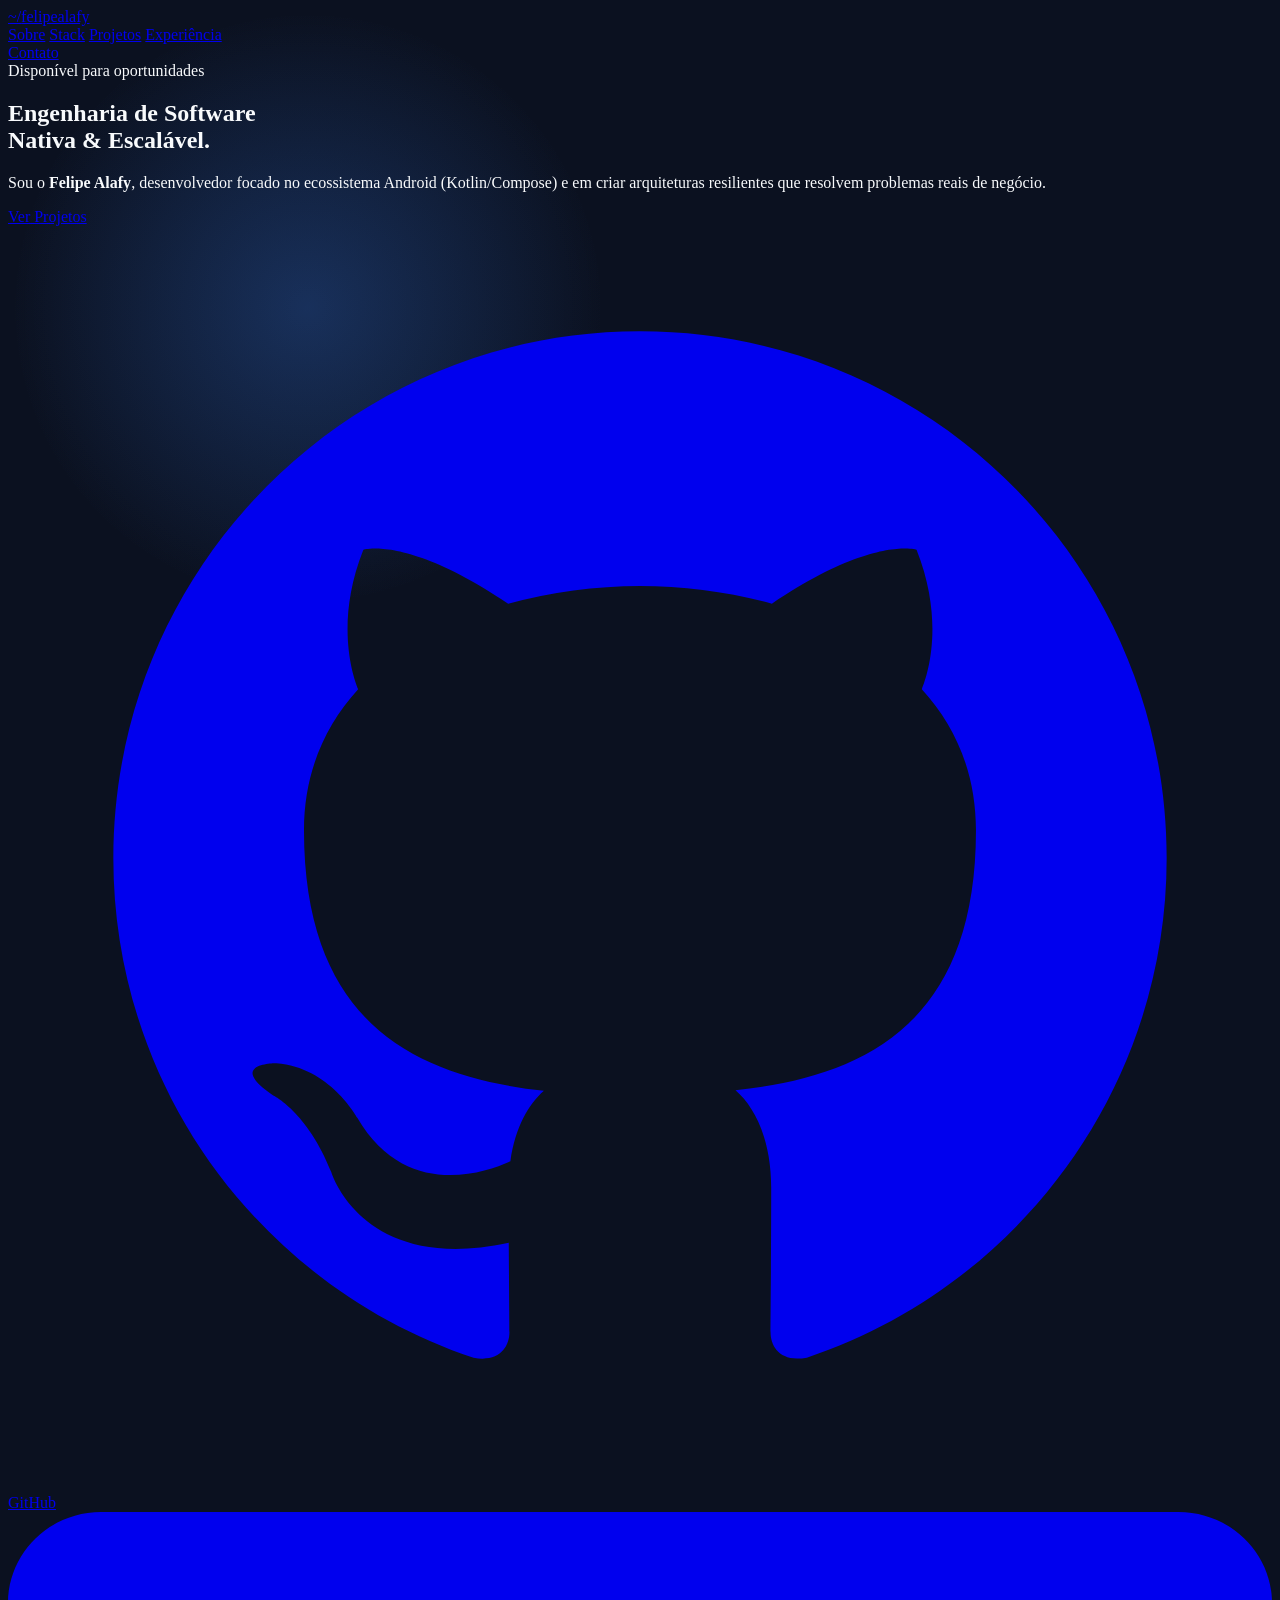
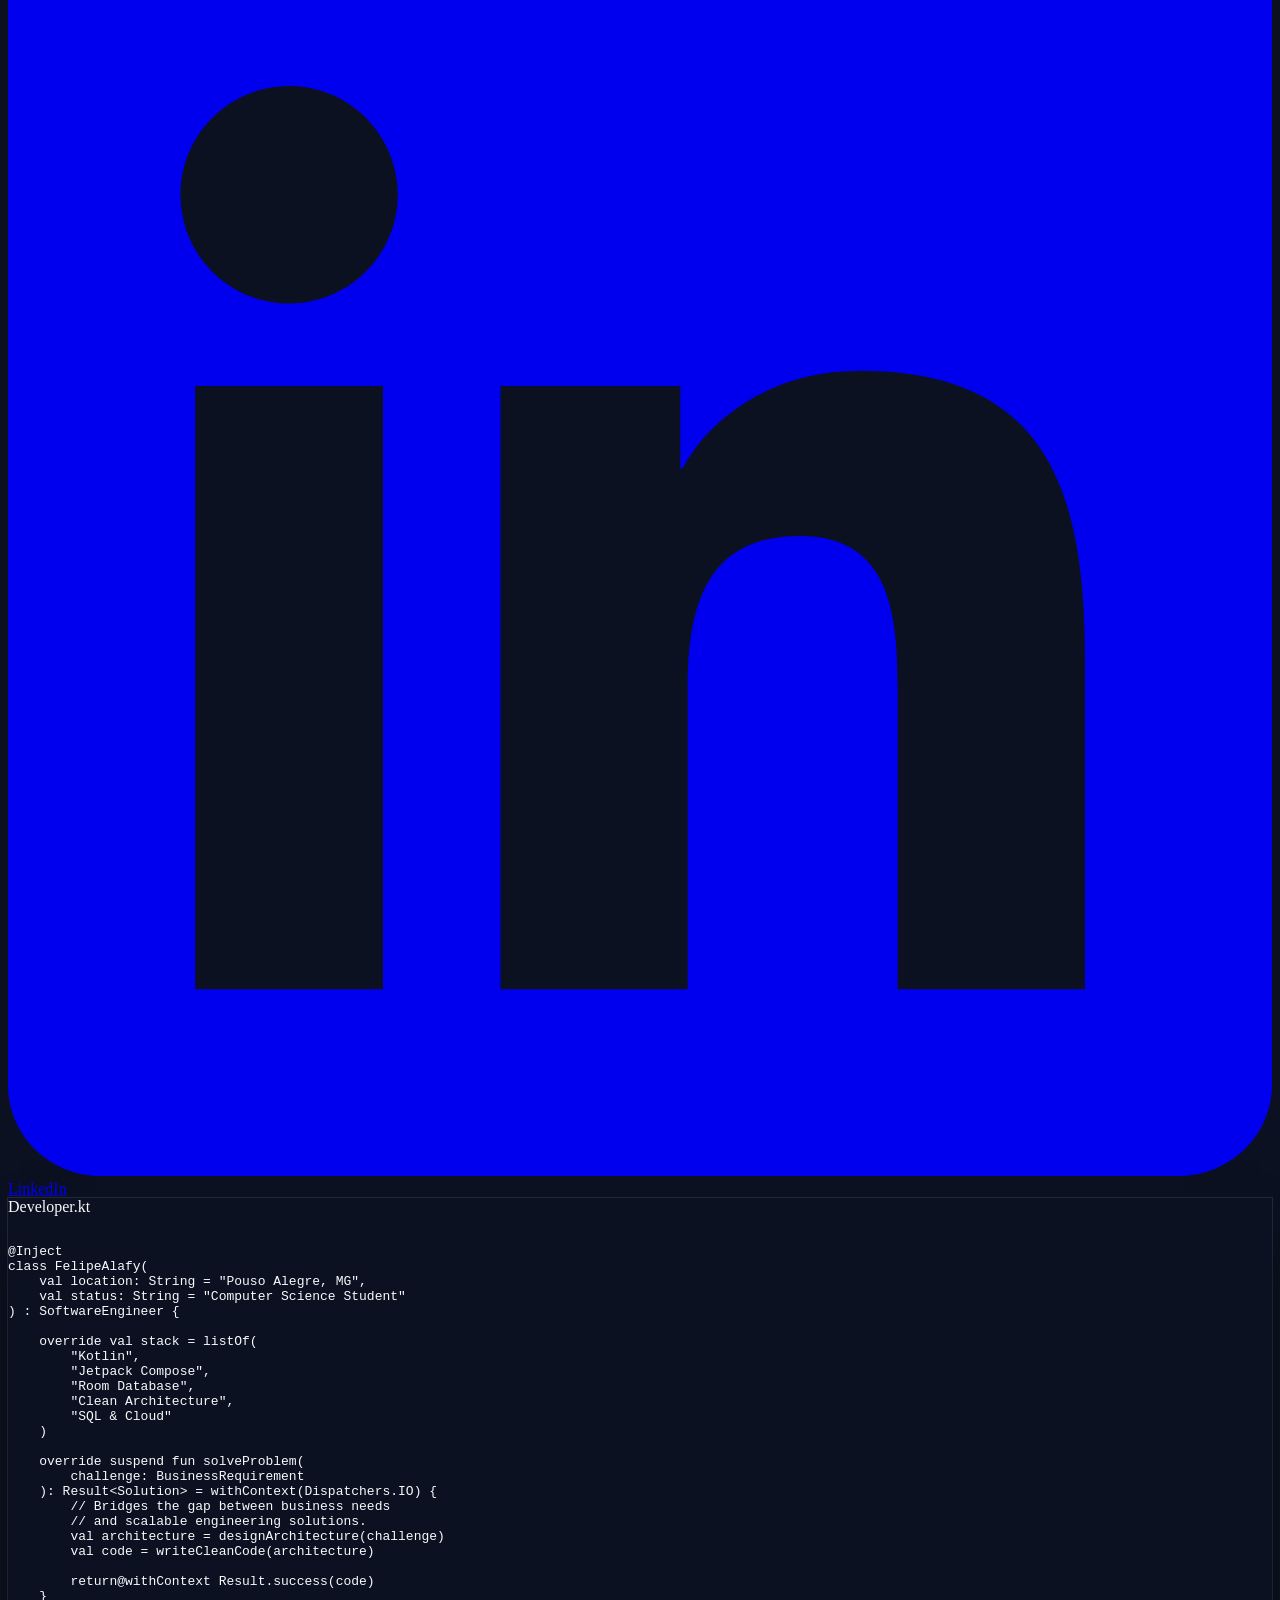
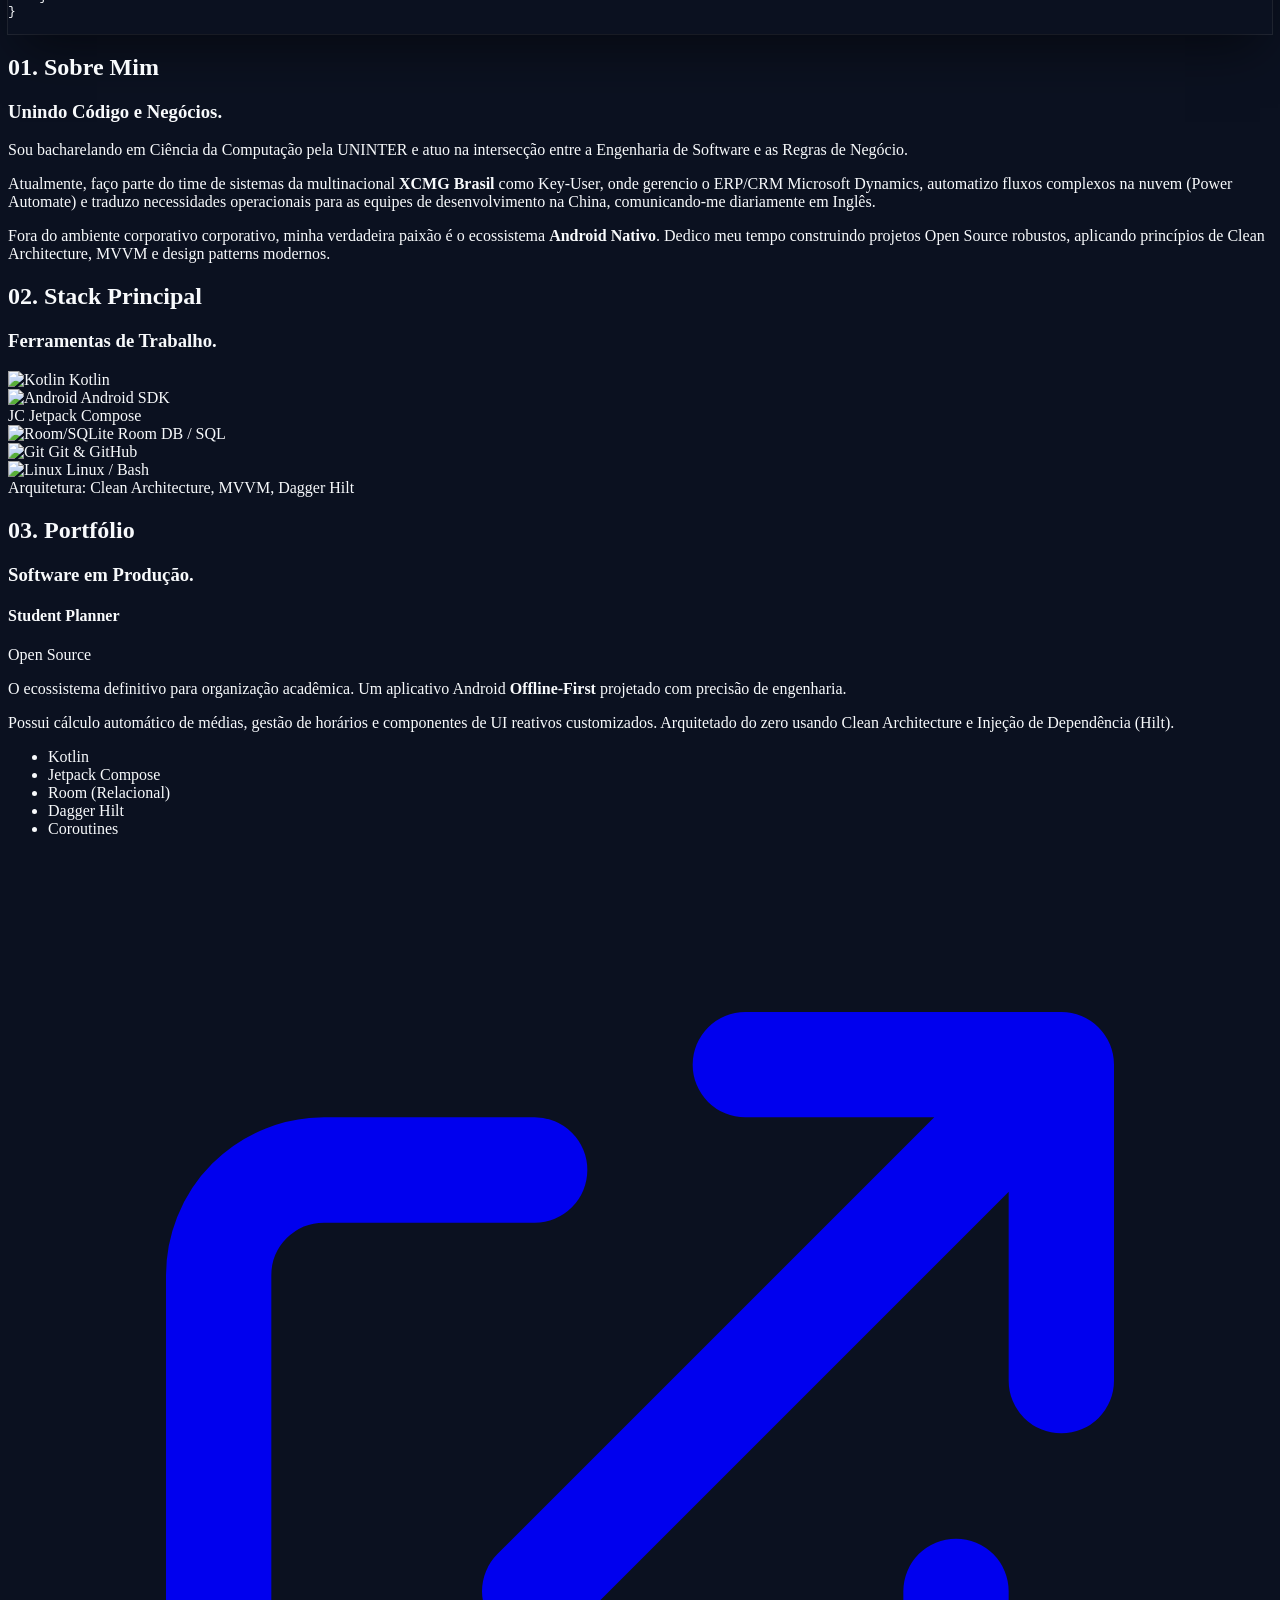
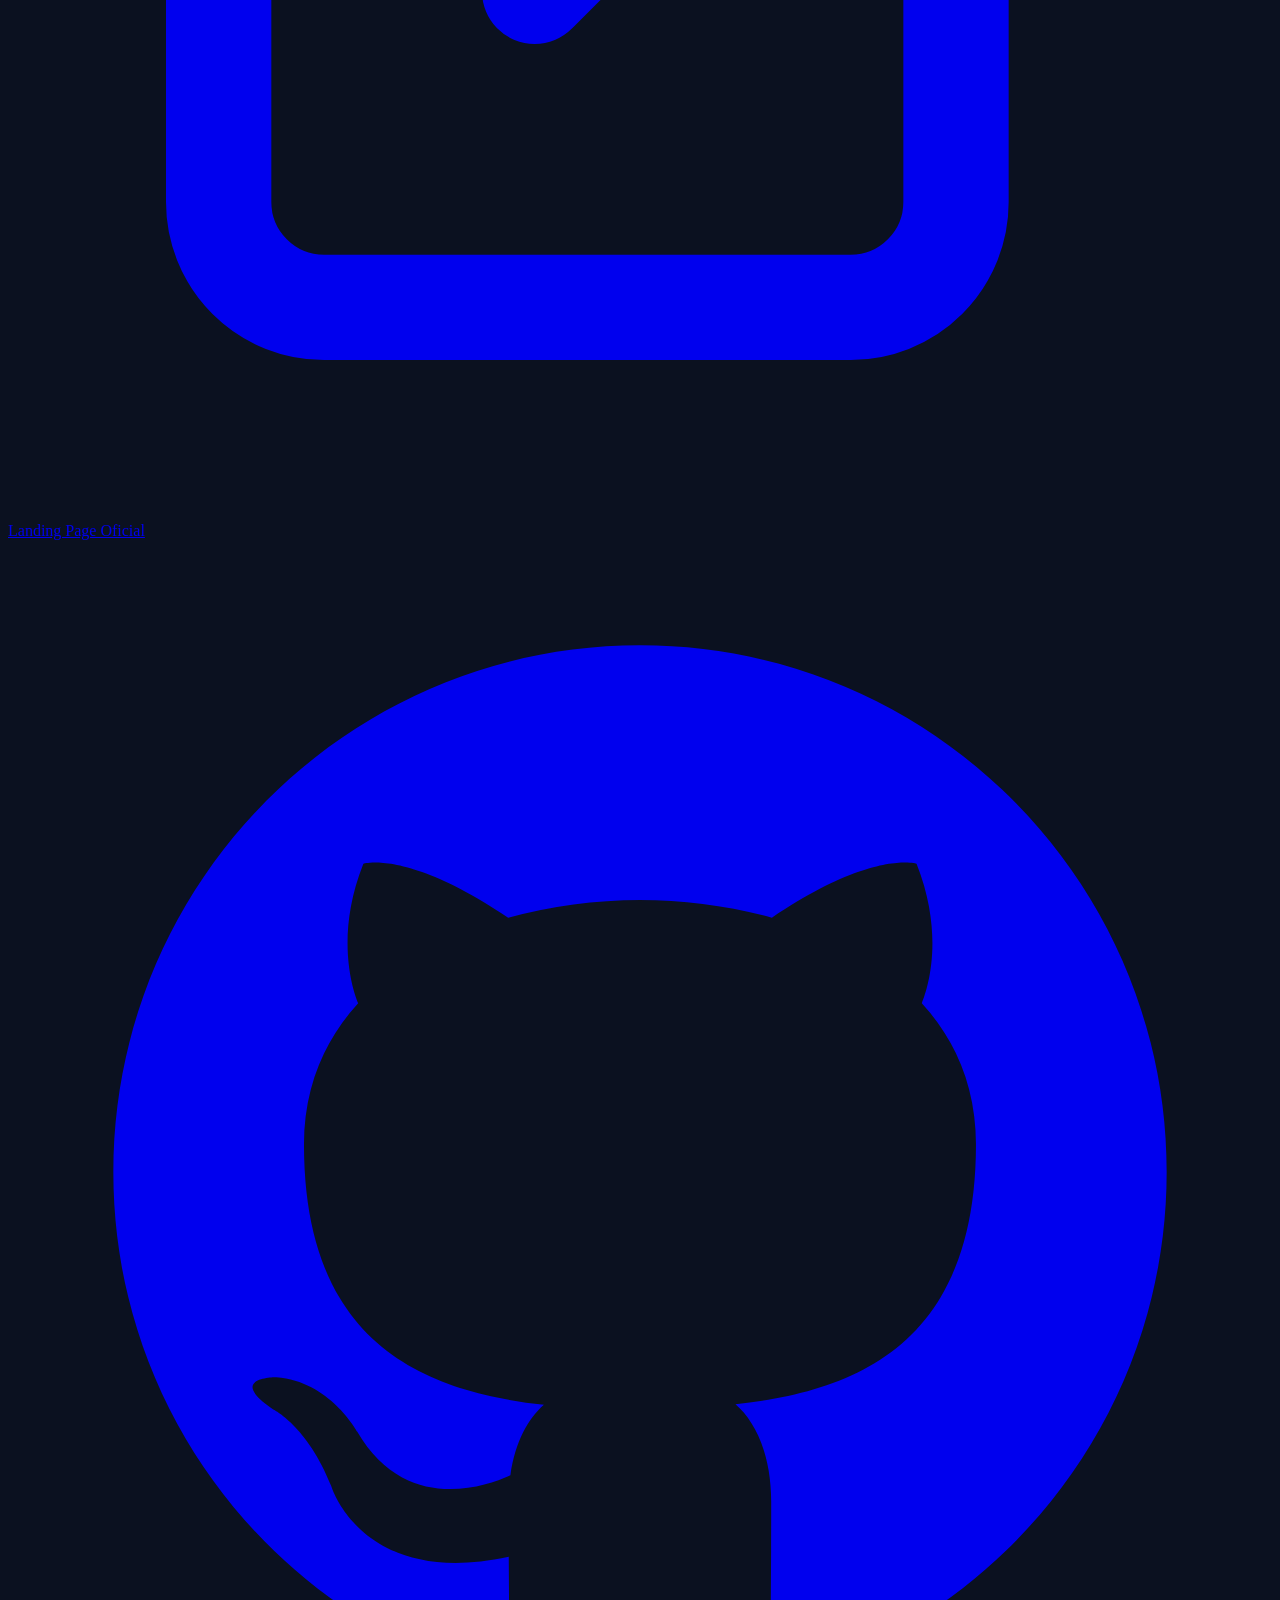
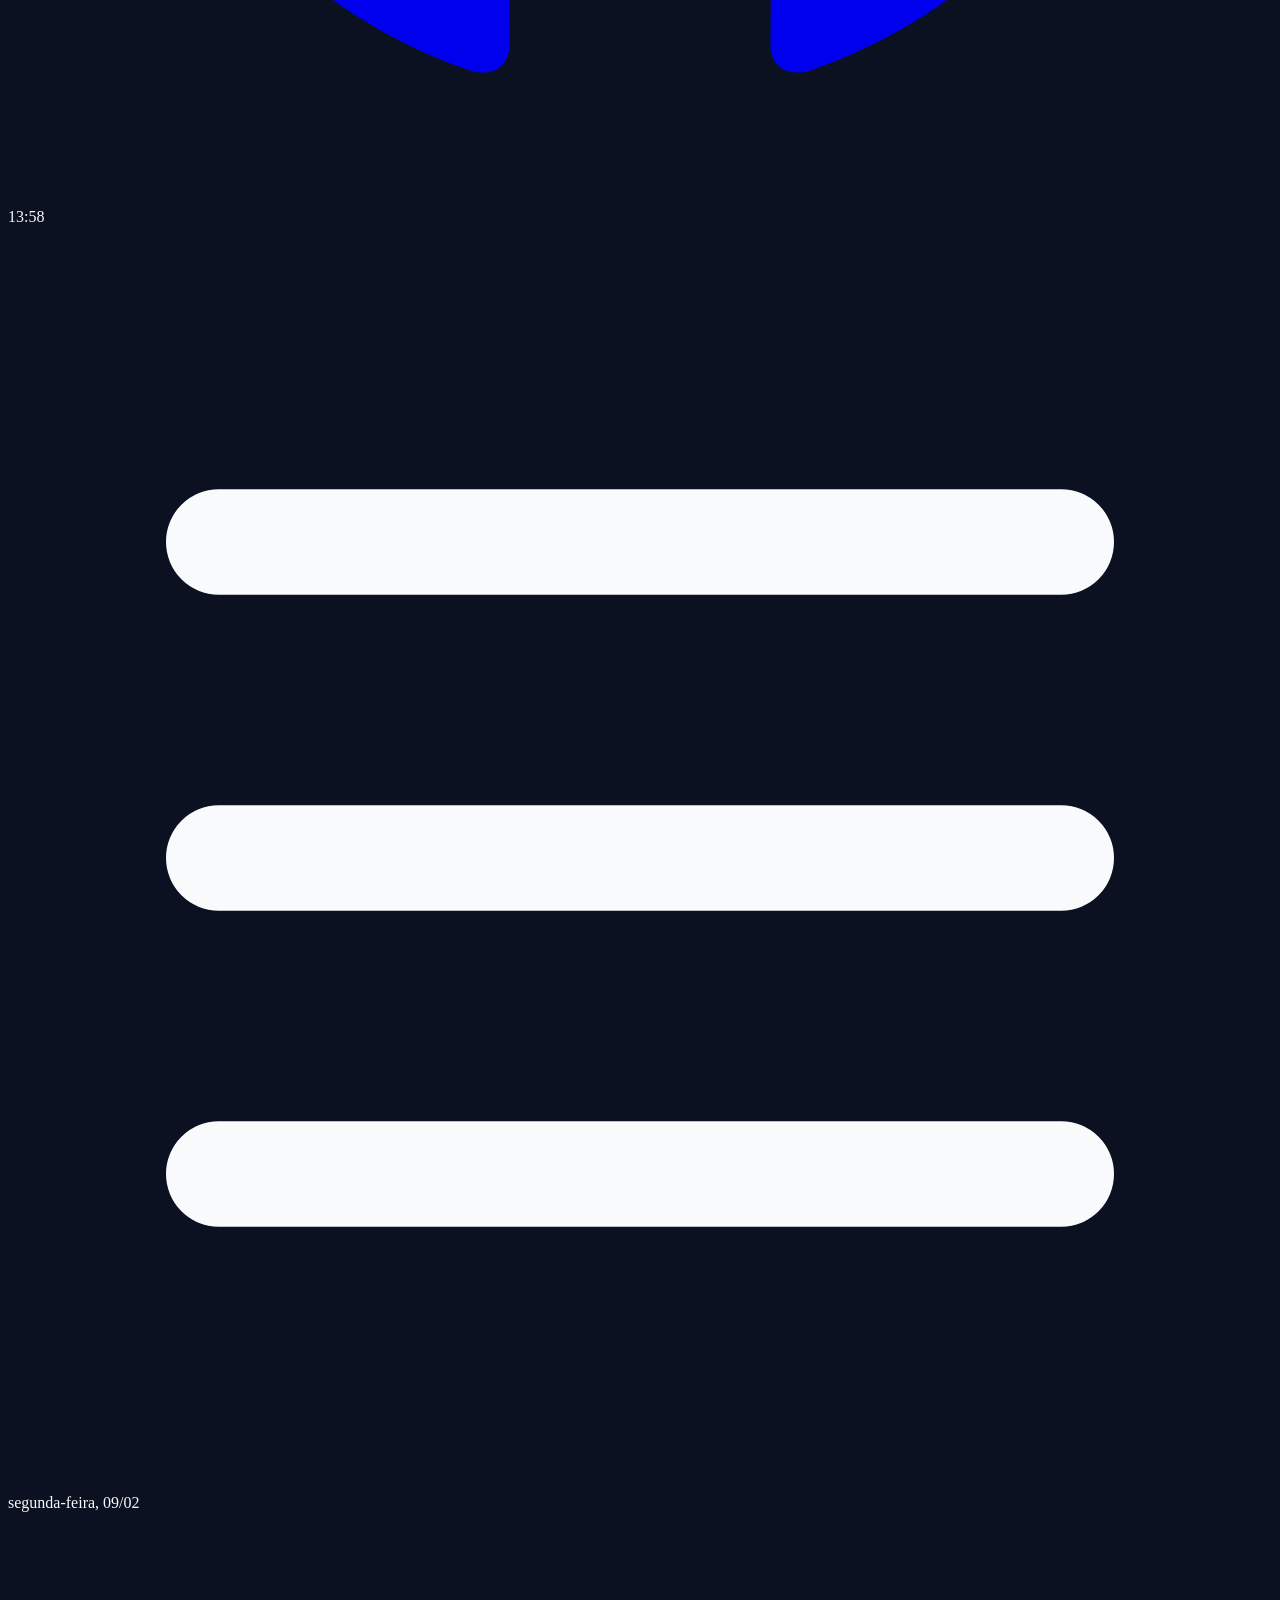
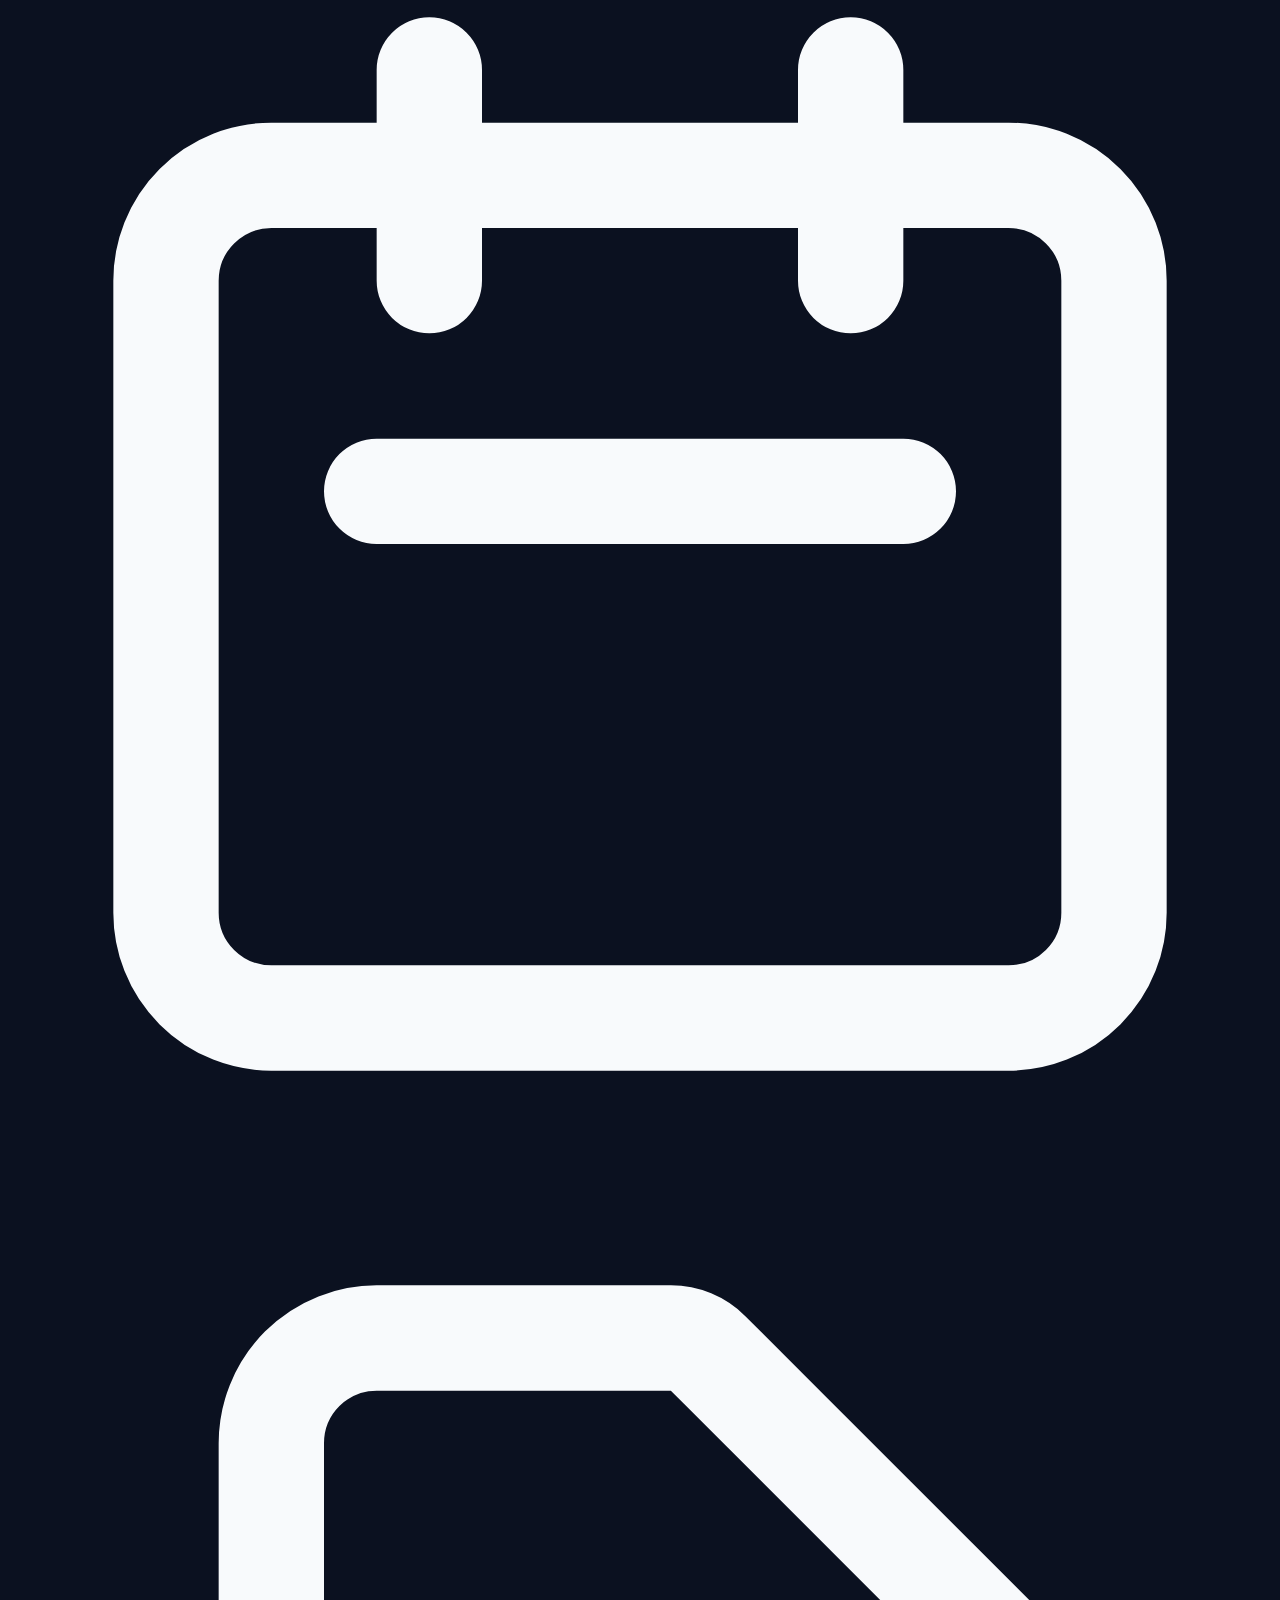
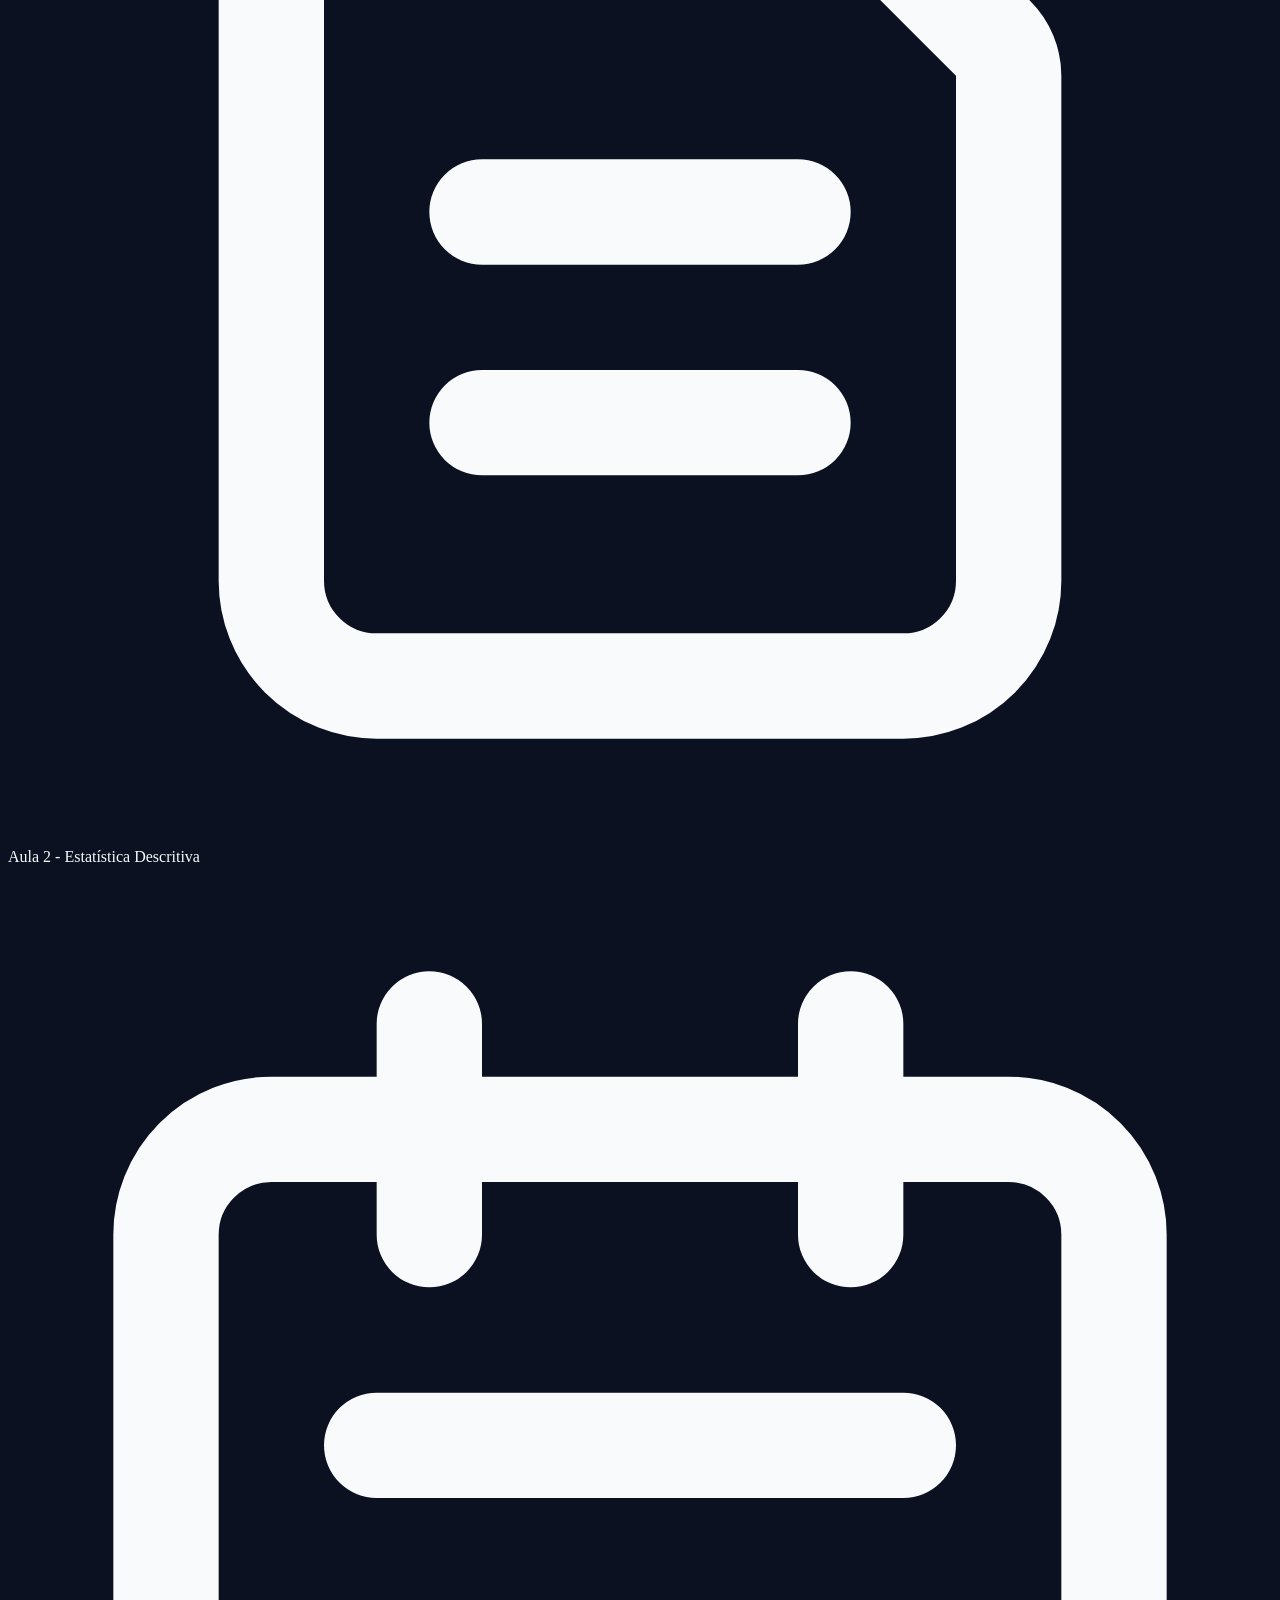
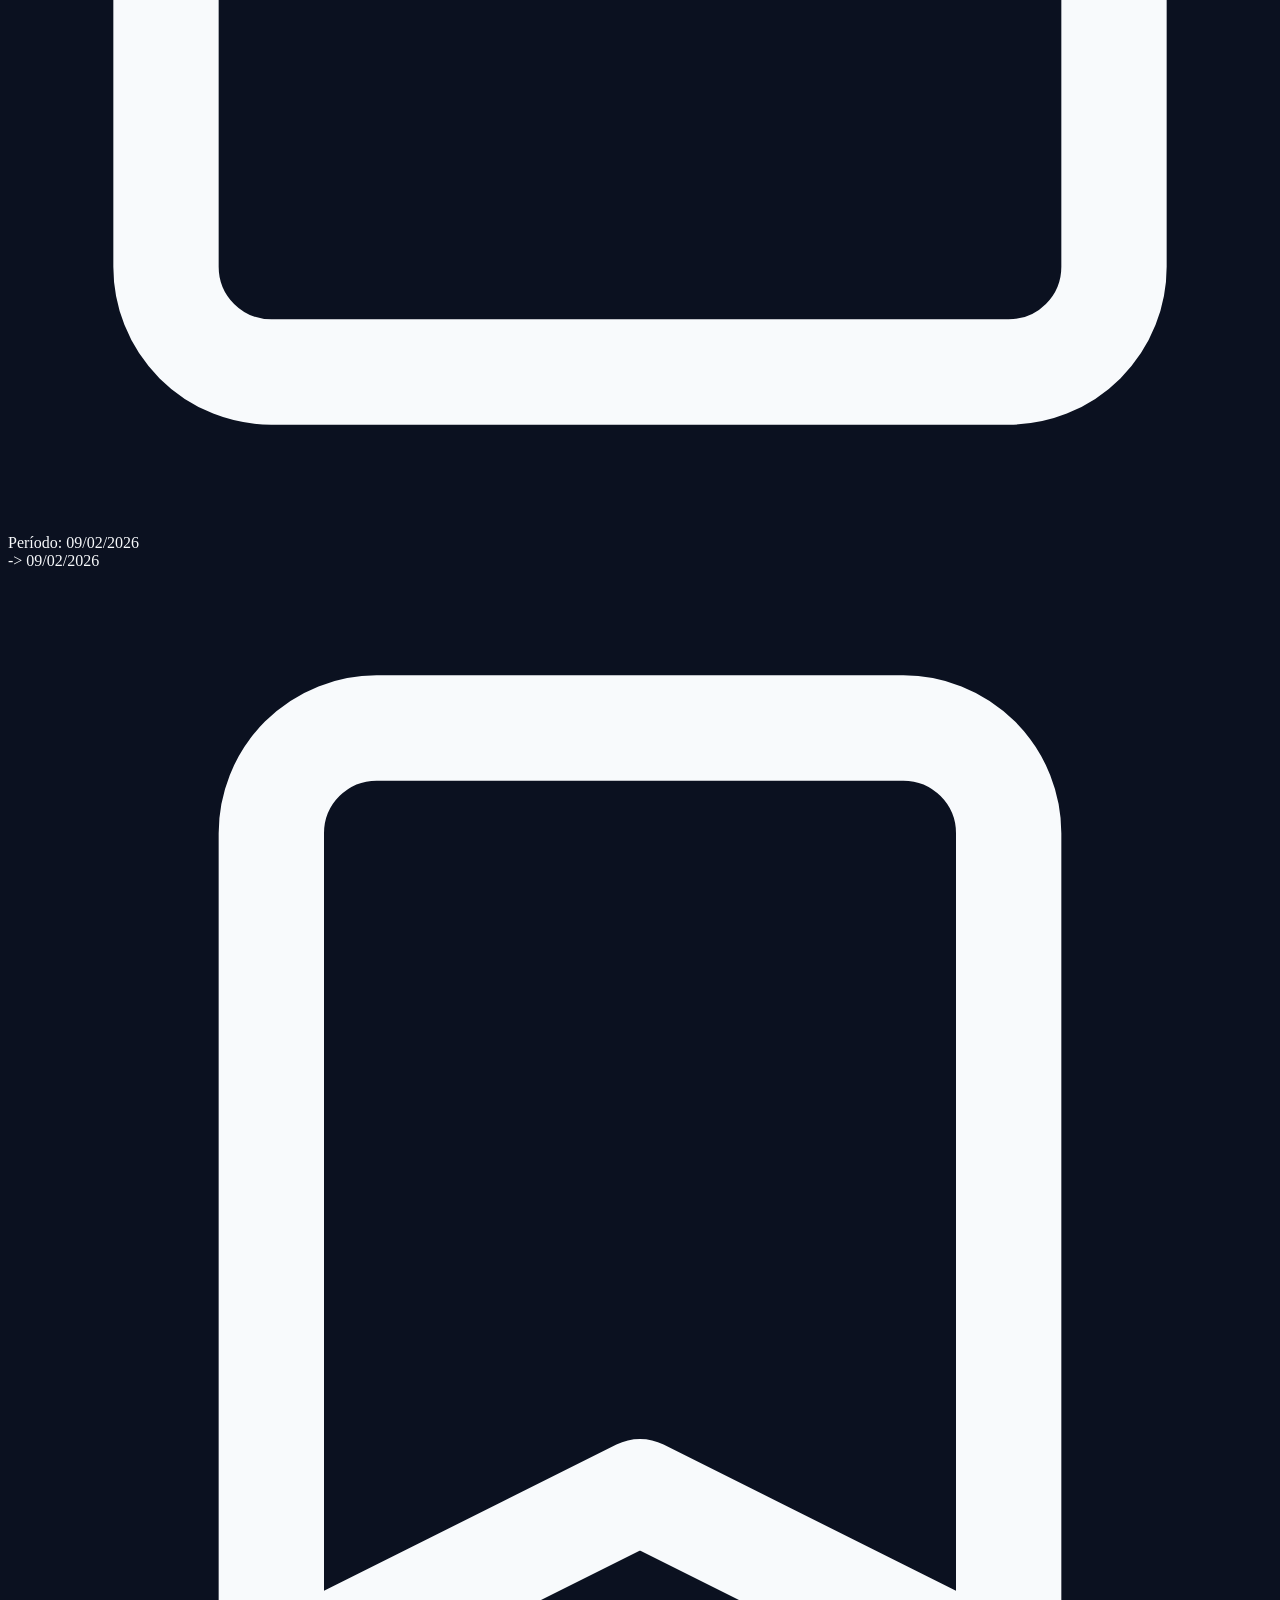
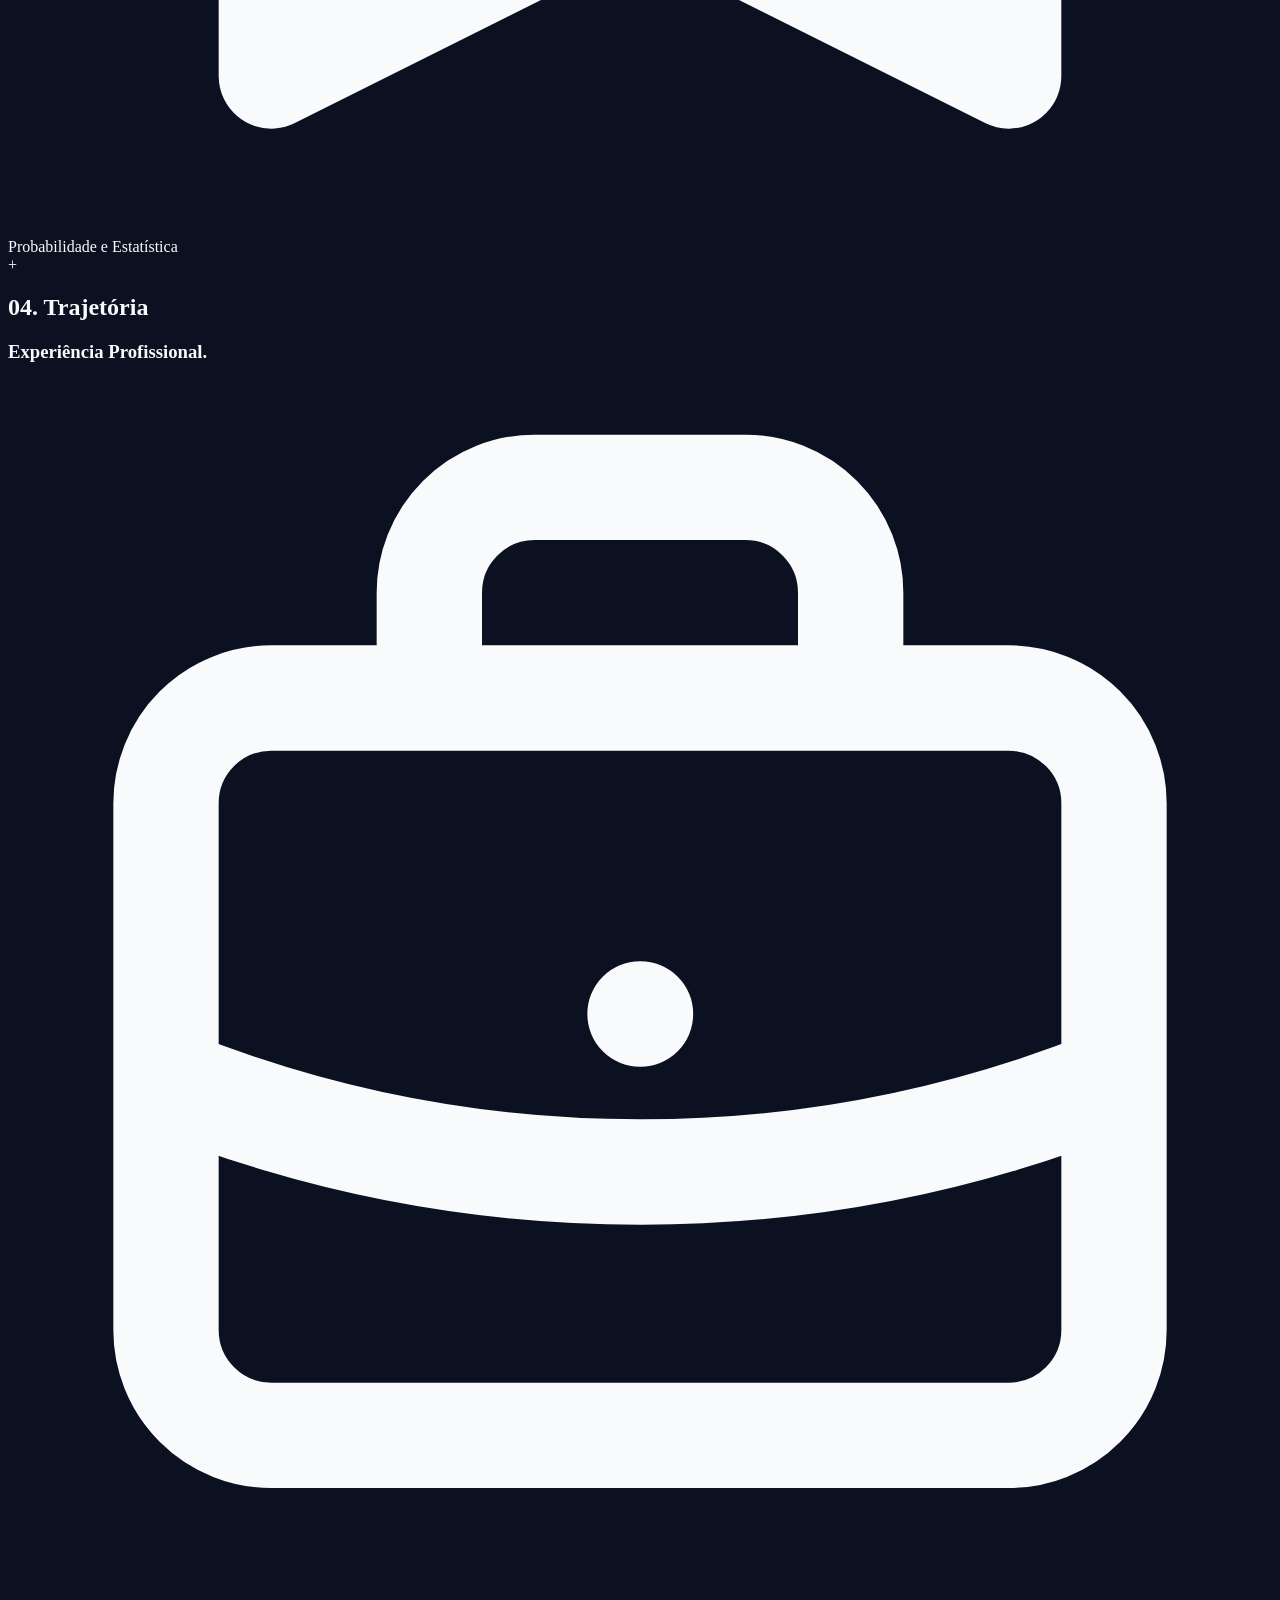
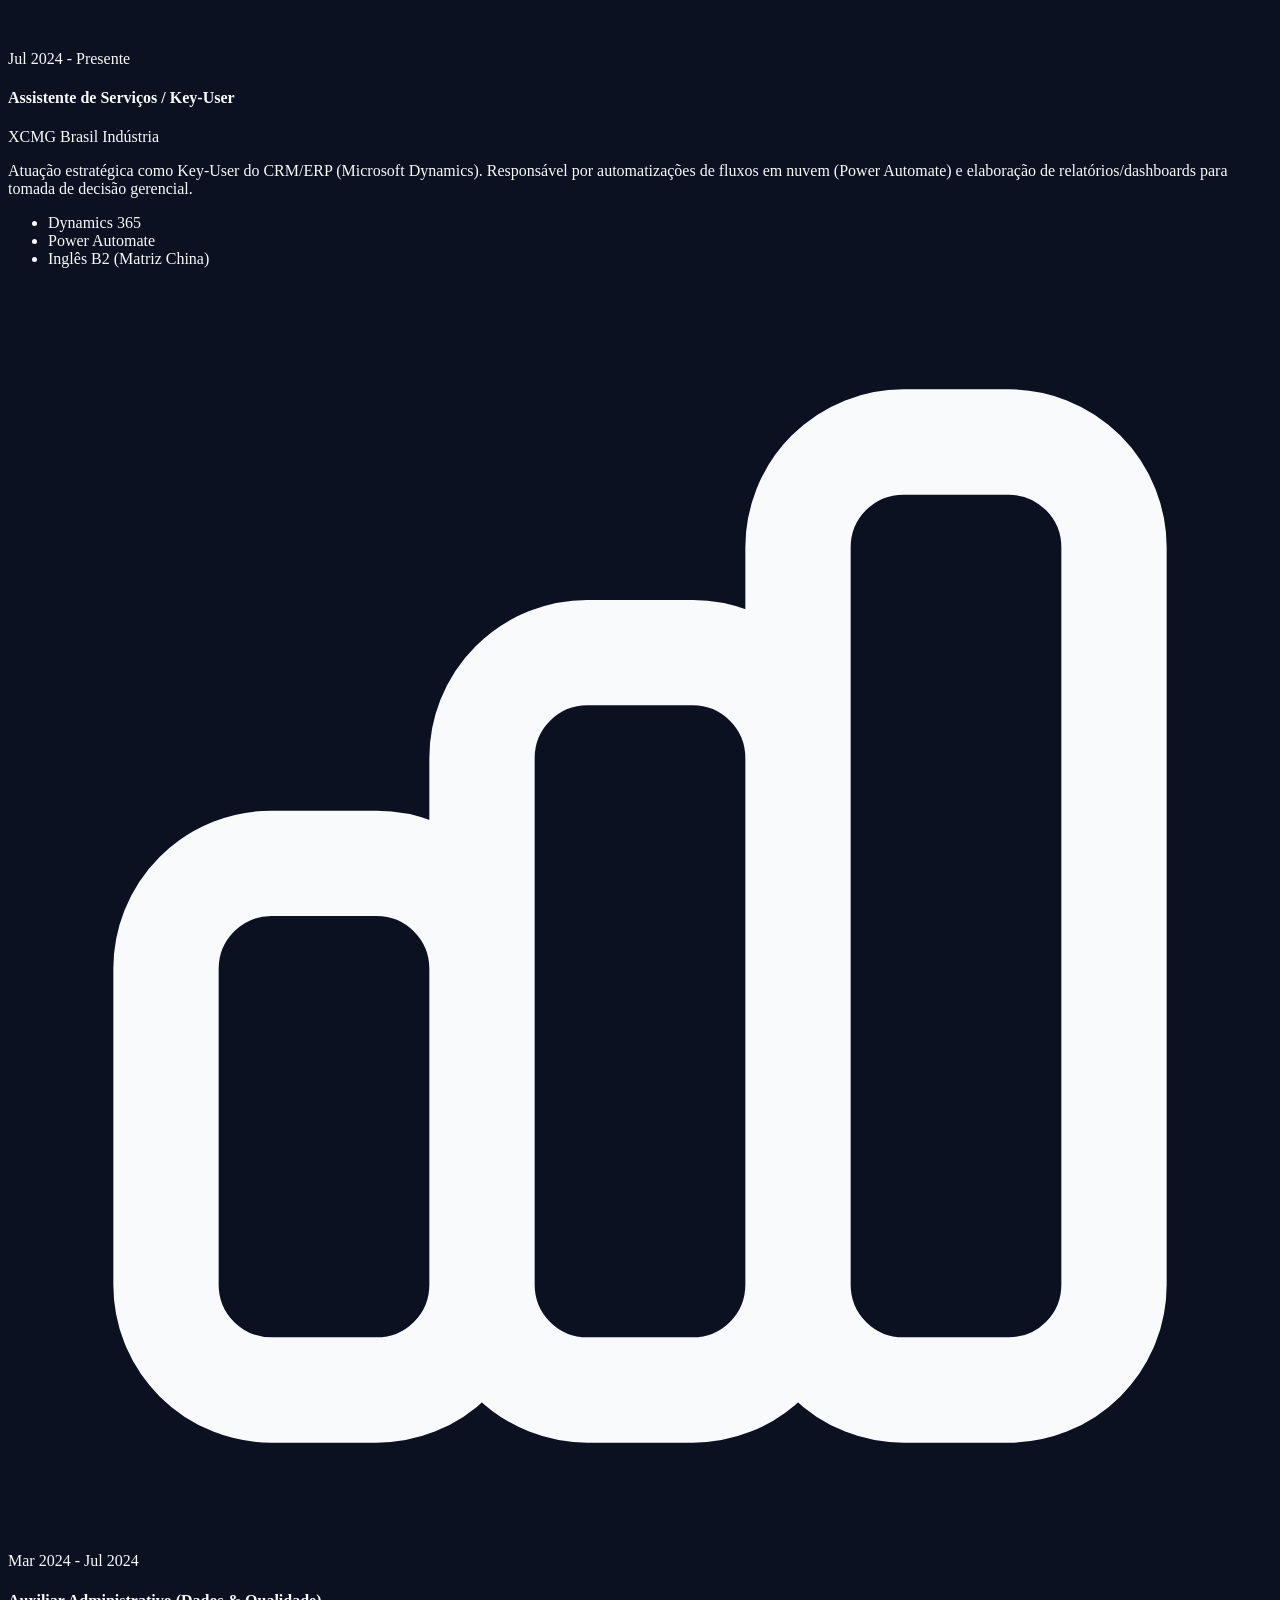
==== commit 67a26077: "Updating my portfolio" ====
--- a/index.html
+++ b/index.html
@@ -1,502 +1,404 @@
 <!DOCTYPE html>
-<html lang="pt-br" data-theme="light">
+<html lang="pt-BR" class="scroll-smooth">
 <head>
     <meta charset="UTF-8">
-    <title>Curriculum vitae</title>
-    <script src="./script.js"></script>
-    <link rel="preconnect" href="https://fonts.googleapis.com">
-    <link rel="preconnect" href="https://fonts.gstatic.com" crossorigin>
-    <link href="https://fonts.googleapis.com/css2?family=Playwrite+HR+Lijeva:wght@100..400&family=Ubuntu+Mono:ital,wght@0,400;0,700;1,400;1,700&display=swap" rel="stylesheet">
-    <link rel="stylesheet" href="./style.css">
-    <link rel="icon" type="image/x-icon" href="./images/icons/clipboard_emoji.ico">
+    <meta name="viewport" content="width=device-width, initial-scale=1.0">
+    <title>Felipe Alafy - Software Engineer & Android Developer</title>
+    <meta name="description" content="Portfólio de Felipe Alafy, Engenheiro de Software focado no ecossistema Android Nativo, Arquitetura de Sistemas e Open Source.">
+
+    <script src="https://cdn.tailwindcss.com"></script>
+
+    <!-- Importação da Família Mozilla (Branding) e JetBrains (Code) -->
+    <link href="https://fonts.googleapis.com/css2?family=JetBrains+Mono:wght@400;700&family=Mozilla+Headline:wght@200..700&family=Mozilla+Text:wght@200..700&display=swap" rel="stylesheet">
+
+    <!-- Syntax Highlighting para o toque de "Engenheiro" -->
+    <link rel="stylesheet" href="https://cdnjs.cloudflare.com/ajax/libs/highlight.js/11.9.0/styles/atom-one-dark.min.css">
+    <script src="https://cdnjs.cloudflare.com/ajax/libs/highlight.js/11.9.0/highlight.min.js"></script>
+    <script src="https://cdnjs.cloudflare.com/ajax/libs/highlight.js/11.9.0/languages/kotlin.min.js"></script>
+
+    <script>
+        tailwind.config = {
+            theme: {
+                extend: {
+                    fontFamily: {
+                        sans: ['Mozilla Text', 'sans-serif'],
+                        serif: ['Mozilla Headline', 'serif'],
+                        mono: ['JetBrains Mono', 'monospace'],
+                    },
+                    colors: {
+                        brand: {
+                            dark: '#0B1120',
+                            card: '#1E293B',
+                            primary: '#3B82F6', // Blue 500
+                            secondary: '#8B5CF6', // Violet 500
+                            accent: '#10B981', // Emerald 500
+                        }
+                    },
+                    backgroundImage: {
+                        'gradient-radial': 'radial-gradient(var(--tw-gradient-stops))',
+                    }
+                }
+            }
+        }
+    </script>
+    <style>
+        body {
+            background-color: #0B1120;
+            color: #F8FAFC;
+        }
+        .glow-bg {
+            position: absolute;
+            width: 600px;
+            height: 600px;
+            background: radial-gradient(circle, rgba(59, 130, 246, 0.15) 0%, transparent 70%);
+            border-radius: 50%;
+            pointer-events: none;
+            z-index: -1;
+        }
+        .code-window {
+            box-shadow: 0 25px 50px -12px rgba(0, 0, 0, 0.5), 0 0 0 1px rgba(255,255,255,0.1);
+        }
+
+        /* Custom Scrollbar */
+        ::-webkit-scrollbar { width: 8px; }
+        ::-webkit-scrollbar-track { background: #0B1120; }
+        ::-webkit-scrollbar-thumb { background: #334155; border-radius: 4px; }
+        ::-webkit-scrollbar-thumb:hover { background: #475569; }
+    </style>
 </head>
-<body>
-    <header id="header">
-
-        <h1>Felipe Alafy Rodrigues Silva</h1>
-        <p id="frase-de-impacto">Tecnologia para mudar o mundo.</p>
-        <p id="paragrafo-descritivo">
-            Estou constantemente trabalhando para construir soluções de informação, que mudem positivamente as condições
-            de trabalho e tomada de decisão da sua empresa.
+<body class="antialiased relative overflow-x-hidden selection:bg-brand-primary selection:text-white">
+
+<!-- Efeitos de Fundo -->
+<div class="glow-bg top-[-10%] left-[-10%]"></div>
+<div class="glow-bg bottom-[20%] right-[-10%] bg-brand-secondary/10"></div>
+<div class="absolute inset-0 bg-[url('[data-uri]')] z-[-1]"></div>
+
+<!-- NAVBAR -->
+<nav class="fixed w-full z-50 top-0 transition-all duration-300 bg-brand-dark/80 backdrop-blur-md border-b border-white/5">
+    <div class="container mx-auto px-6 py-4 flex justify-between items-center">
+        <a href="#" class="text-xl font-bold font-mono tracking-tighter text-white hover:text-brand-primary transition-colors">
+            <span class="text-brand-primary">~/</span>felipealafy
+        </a>
+        <div class="hidden md:flex items-center gap-8 text-sm font-medium text-slate-400">
+            <a href="#about" class="hover:text-white transition-colors">Sobre</a>
+            <a href="#skills" class="hover:text-white transition-colors">Stack</a>
+            <a href="#projects" class="hover:text-white transition-colors">Projetos</a>
+            <a href="#experience" class="hover:text-white transition-colors">Experiência</a>
+        </div>
+        <a href="mailto:profissional@felipealafy.net" class="hidden md:inline-flex px-5 py-2.5 rounded-lg bg-white/10 hover:bg-white/20 text-white font-medium transition-colors border border-white/5">
+            Contato
+        </a>
+    </div>
+</nav>
+
+<!-- HERO SECTION -->
+<section class="min-h-screen flex items-center justify-center pt-20 pb-12 px-6">
+    <div class="container mx-auto grid lg:grid-cols-2 gap-12 items-center">
+        <!-- Left: Text -->
+        <div class="flex flex-col items-start z-10">
+            <div class="inline-flex items-center gap-2 px-3 py-1 rounded-full bg-brand-primary/10 border border-brand-primary/20 text-brand-primary text-xs font-mono font-bold mb-6">
+                <span class="w-2 h-2 rounded-full bg-brand-primary animate-pulse"></span>
+                Disponível para oportunidades
+            </div>
+
+            <h1 class="font-serif text-5xl md:text-7xl font-extrabold tracking-tight text-white mb-6 leading-tight">
+                Engenharia de Software <br>
+                <span class="text-transparent bg-clip-text bg-gradient-to-r from-brand-primary to-brand-secondary">
+                        Nativa & Escalável.
+                    </span>
+            </h1>
+
+            <p class="text-lg text-slate-400 mb-8 max-w-xl leading-relaxed">
+                Sou o <strong class="text-white font-semibold">Felipe Alafy</strong>, desenvolvedor focado no ecossistema Android (Kotlin/Compose) e em criar arquiteturas resilientes que resolvem problemas reais de negócio.
+            </p>
+
+            <div class="flex flex-wrap items-center gap-4">
+                <a href="#projects" class="px-6 py-3 rounded-lg bg-brand-primary hover:bg-blue-600 text-white font-semibold transition-colors shadow-lg shadow-brand-primary/25">
+                    Ver Projetos
+                </a>
+                <a href="https://github.com/FelipeAlafy" target="_blank" class="px-6 py-3 rounded-lg bg-brand-card hover:bg-slate-800 text-white font-semibold transition-colors border border-slate-700 flex items-center gap-2">
+                    <svg class="w-5 h-5" fill="currentColor" viewBox="0 0 24 24"><path fill-rule="evenodd" clip-rule="evenodd" d="M12 2C6.477 2 2 6.477 2 12c0 4.42 2.865 8.166 6.839 9.489.5.092.682-.217.682-.482 0-.237-.008-.866-.013-1.7-2.782.603-3.369-1.34-3.369-1.34-.454-1.156-1.11-1.463-1.11-1.463-.908-.62.069-.608.069-.608 1.003.07 1.531 1.03 1.531 1.03.892 1.529 2.341 1.087 2.91.831.092-.646.35-1.086.636-1.336-2.22-.253-4.555-1.11-4.555-4.943 0-1.091.39-1.984 1.029-2.683-.103-.253-.446-1.27.098-2.647 0 0 .84-.269 2.75 1.025A9.578 9.578 0 0112 6.836c.85.004 1.705.114 2.504.336 1.909-1.294 2.747-1.025 2.747-1.025.546 1.379.203 2.394.1 2.647.64.699 1.028 1.592 1.028 2.683 0 3.842-2.339 4.687-4.566 4.935.359.309.678.919.678 1.852 0 1.336-.012 2.415-.012 2.743 0 .267.18.578.688.48C19.138 20.161 22 16.416 22 12c0-5.523-4.477-10-10-10z"/></svg>
+                    GitHub
+                </a>
+                <a href="https://www.linkedin.com/in/felipealafy/" target="_blank" class="px-6 py-3 rounded-lg bg-brand-card hover:bg-slate-800 text-white font-semibold transition-colors border border-slate-700 flex items-center gap-2">
+                    <svg class="w-5 h-5 text-[#0A66C2]" fill="currentColor" viewBox="0 0 24 24"><path d="M20.447 20.452h-3.554v-5.569c0-1.328-.027-3.037-1.852-3.037-1.853 0-2.136 1.445-2.136 2.939v5.667H9.351V9h3.414v1.561h.046c.477-.9 1.637-1.85 3.37-1.85 3.601 0 4.267 2.37 4.267 5.455v6.286zM5.337 7.433c-1.144 0-2.063-.926-2.063-2.065 0-1.138.92-2.063 2.063-2.063 1.14 0 2.064.925 2.064 2.063 0 1.139-.925 2.065-2.064 2.065zm1.782 13.019H3.555V9h3.564v11.452zM22.225 0H1.771C.792 0 0 .774 0 1.729v20.542C0 23.227.792 24 1.771 24h20.451C23.2 24 24 23.227 24 22.271V1.729C24 .774 23.2 0 22.222 0h.003z"/></svg>
+                    LinkedIn
+                </a>
+            </div>
+        </div>
+
+        <!-- Right: Code Window Mockup -->
+        <div class="hidden lg:block relative z-10 perspective-1000">
+            <div class="code-window bg-[#1E1E1E] rounded-xl overflow-hidden border border-slate-700/50 transform rotate-y-[-5deg] rotate-x-[5deg] hover:rotate-0 transition-transform duration-700">
+                <!-- Window Header -->
+                <div class="bg-[#2D2D2D] px-4 py-3 flex items-center gap-2 border-b border-black/20">
+                    <div class="w-3 h-3 rounded-full bg-red-500"></div>
+                    <div class="w-3 h-3 rounded-full bg-yellow-500"></div>
+                    <div class="w-3 h-3 rounded-full bg-green-500"></div>
+                    <span class="ml-4 text-xs font-mono text-slate-400">Developer.kt</span>
+                </div>
+                <!-- Window Body -->
+                <div class="p-6 text-sm">
+                        <pre><code class="language-kotlin font-mono bg-transparent p-0">
+@Inject
+class FelipeAlafy(
+    val location: String = "Pouso Alegre, MG",
+    val status: String = "Computer Science Student"
+) : SoftwareEngineer {
+
+    override val stack = listOf(
+        "Kotlin",
+        "Jetpack Compose",
+        "Room Database",
+        "Clean Architecture",
+        "SQL & Cloud"
+    )
+
+    override suspend fun solveProblem(
+        challenge: BusinessRequirement
+    ): Result&lt;Solution&gt; = withContext(Dispatchers.IO) {
+        // Bridges the gap between business needs
+        // and scalable engineering solutions.
+        val architecture = designArchitecture(challenge)
+        val code = writeCleanCode(architecture)
+
+        return@withContext Result.success(code)
+    }
+}
+                        </code></pre>
+                </div>
+            </div>
+        </div>
+    </div>
+</section>
+
+<!-- SOBRE & SKILLS -->
+<section id="about" class="py-24 bg-brand-card/30 border-y border-white/5 relative">
+    <div class="container mx-auto px-6">
+        <div class="grid lg:grid-cols-12 gap-16">
+
+            <!-- About Me -->
+            <div class="lg:col-span-7">
+                <h2 class="text-sm font-mono text-brand-primary tracking-widest uppercase mb-3">01. Sobre Mim</h2>
+                <h3 class="font-serif text-3xl font-bold text-white mb-6">Unindo Código e Negócios.</h3>
+
+                <div class="space-y-4 text-slate-400 leading-relaxed">
+                    <p>
+                        Sou bacharelando em Ciência da Computação pela UNINTER e atuo na intersecção entre a Engenharia de Software e as Regras de Negócio.
+                    </p>
+                    <p>
+                        Atualmente, faço parte do time de sistemas da multinacional <strong class="text-slate-200">XCMG Brasil</strong> como Key-User, onde gerencio o ERP/CRM Microsoft Dynamics, automatizo fluxos complexos na nuvem (Power Automate) e traduzo necessidades operacionais para as equipes de desenvolvimento na China, comunicando-me diariamente em Inglês.
+                    </p>
+                    <p>
+                        Fora do ambiente corporativo corporativo, minha verdadeira paixão é o ecossistema <strong class="text-slate-200">Android Nativo</strong>. Dedico meu tempo construindo projetos Open Source robustos, aplicando princípios de Clean Architecture, MVVM e design patterns modernos.
+                    </p>
+                </div>
+            </div>
+
+            <!-- Tech Stack -->
+            <div id="skills" class="lg:col-span-5">
+                <h2 class="text-sm font-mono text-brand-primary tracking-widest uppercase mb-3">02. Stack Principal</h2>
+                <h3 class="font-serif text-3xl font-bold text-white mb-6">Ferramentas de Trabalho.</h3>
+
+                <div class="grid grid-cols-2 gap-4">
+                    <!-- Skill Item -->
+                    <div class="flex items-center gap-3 p-3 rounded-lg bg-white/5 border border-white/10 hover:border-brand-primary/50 transition-colors">
+                        <img src="https://cdn.jsdelivr.net/gh/devicons/devicon/icons/kotlin/kotlin-original.svg" class="w-6 h-6" alt="Kotlin" />
+                        <span class="font-medium text-slate-200 text-sm">Kotlin</span>
+                    </div>
+                    <div class="flex items-center gap-3 p-3 rounded-lg bg-white/5 border border-white/10 hover:border-brand-primary/50 transition-colors">
+                        <img src="https://cdn.jsdelivr.net/gh/devicons/devicon/icons/android/android-original.svg" class="w-6 h-6" alt="Android" />
+                        <span class="font-medium text-slate-200 text-sm">Android SDK</span>
+                    </div>
+                    <div class="flex items-center gap-3 p-3 rounded-lg bg-white/5 border border-white/10 hover:border-brand-primary/50 transition-colors">
+                        <span class="w-6 h-6 flex items-center justify-center bg-blue-500 rounded text-white text-xs font-bold font-mono">JC</span>
+                        <span class="font-medium text-slate-200 text-sm">Jetpack Compose</span>
+                    </div>
+                    <div class="flex items-center gap-3 p-3 rounded-lg bg-white/5 border border-white/10 hover:border-brand-primary/50 transition-colors">
+                        <img src="https://cdn.jsdelivr.net/gh/devicons/devicon/icons/sqlite/sqlite-original.svg" class="w-6 h-6" alt="Room/SQLite" />
+                        <span class="font-medium text-slate-200 text-sm">Room DB / SQL</span>
+                    </div>
+                    <div class="flex items-center gap-3 p-3 rounded-lg bg-white/5 border border-white/10 hover:border-brand-primary/50 transition-colors">
+                        <img src="https://cdn.jsdelivr.net/gh/devicons/devicon/icons/git/git-original.svg" class="w-6 h-6" alt="Git" />
+                        <span class="font-medium text-slate-200 text-sm">Git & GitHub</span>
+                    </div>
+                    <div class="flex items-center gap-3 p-3 rounded-lg bg-white/5 border border-white/10 hover:border-brand-primary/50 transition-colors">
+                        <img src="https://cdn.jsdelivr.net/gh/devicons/devicon/icons/linux/linux-original.svg" class="w-6 h-6" alt="Linux" />
+                        <span class="font-medium text-slate-200 text-sm">Linux / Bash</span>
+                    </div>
+                    <div class="col-span-2 flex items-center gap-3 p-3 rounded-lg bg-white/5 border border-white/10">
+                        <span class="font-medium text-slate-400 text-sm">Arquitetura: Clean Architecture, MVVM, Dagger Hilt</span>
+                    </div>
+                </div>
+            </div>
+
+        </div>
+    </div>
+</section>
+
+<!-- PROJETOS EM DESTAQUE -->
+<section id="projects" class="py-24 relative">
+    <div class="container mx-auto px-6">
+        <h2 class="text-sm font-mono text-brand-primary tracking-widest uppercase mb-3 text-center">03. Portfólio</h2>
+        <h3 class="font-serif text-3xl md:text-4xl font-bold text-white mb-16 text-center">Software em Produção.</h3>
+
+        <!-- Project Card: Student Planner -->
+        <div class="relative bg-brand-card rounded-2xl border border-slate-700/50 overflow-hidden shadow-2xl group">
+            <div class="grid lg:grid-cols-2">
+
+                <!-- Text Info -->
+                <div class="p-8 lg:p-12 flex flex-col justify-center order-2 lg:order-1">
+                    <div class="flex items-center justify-between mb-4">
+                        <h4 class="font-serif text-2xl font-bold text-white">Student Planner</h4>
+                        <span class="px-3 py-1 bg-green-500/10 text-brand-accent border border-green-500/20 rounded-full text-xs font-bold uppercase tracking-wide">Open Source</span>
+                    </div>
+
+                    <div class="bg-brand-dark/50 p-6 rounded-xl border border-white/5 mb-6 text-slate-300 text-sm leading-relaxed">
+                        <p>O ecossistema definitivo para organização acadêmica. Um aplicativo Android <strong class="text-white">Offline-First</strong> projetado com precisão de engenharia.</p>
+                        <p class="mt-2">Possui cálculo automático de médias, gestão de horários e componentes de UI reativos customizados. Arquitetado do zero usando Clean Architecture e Injeção de Dependência (Hilt).</p>
+                    </div>
+
+                    <ul class="flex flex-wrap gap-3 font-mono text-xs text-brand-primary mb-8">
+                        <li>Kotlin</li>
+                        <li>Jetpack Compose</li>
+                        <li>Room (Relacional)</li>
+                        <li>Dagger Hilt</li>
+                        <li>Coroutines</li>
+                    </ul>
+
+                    <div class="flex items-center gap-4">
+                        <a href="https://studentplanner.felipealafy.net" target="_blank" class="px-5 py-2.5 bg-white text-brand-dark font-bold rounded-lg hover:bg-slate-200 transition-colors flex items-center gap-2">
+                            <svg class="w-4 h-4" fill="none" stroke="currentColor" viewBox="0 0 24 24"><path stroke-linecap="round" stroke-linejoin="round" stroke-width="2" d="M10 6H6a2 2 0 00-2 2v10a2 2 0 002 2h10a2 2 0 002-2v-4M14 4h6m0 0v6m0-6L10 14"></path></svg>
+                            Landing Page Oficial
+                        </a>
+                        <a href="https://github.com/FelipeAlafy/StudentPlanner" target="_blank" class="p-2.5 bg-white/5 text-white hover:bg-white/10 border border-white/10 rounded-lg transition-colors" aria-label="Código Fonte no GitHub">
+                            <svg class="w-5 h-5" fill="currentColor" viewBox="0 0 24 24"><path fill-rule="evenodd" clip-rule="evenodd" d="M12 2C6.477 2 2 6.477 2 12c0 4.42 2.865 8.166 6.839 9.489.5.092.682-.217.682-.482 0-.237-.008-.866-.013-1.7-2.782.603-3.369-1.34-3.369-1.34-.454-1.156-1.11-1.463-1.11-1.463-.908-.62.069-.608.069-.608 1.003.07 1.531 1.03 1.531 1.03.892 1.529 2.341 1.087 2.91.831.092-.646.35-1.086.636-1.336-2.22-.253-4.555-1.11-4.555-4.943 0-1.091.39-1.984 1.029-2.683-.103-.253-.446-1.27.098-2.647 0 0 .84-.269 2.75 1.025A9.578 9.578 0 0112 6.836c.85.004 1.705.114 2.504.336 1.909-1.294 2.747-1.025 2.747-1.025.546 1.379.203 2.394.1 2.647.64.699 1.028 1.592 1.028 2.683 0 3.842-2.339 4.687-4.566 4.935.359.309.678.919.678 1.852 0 1.336-.012 2.415-.012 2.743 0 .267.18.578.688.48C19.138 20.161 22 16.416 22 12c0-5.523-4.477-10-10-10z"/></svg>
+                        </a>
+                    </div>
+                </div>
+
+                <!-- Visual / Image -->
+                <div class="bg-gradient-to-br from-blue-900/40 to-slate-900 flex items-center justify-center p-8 border-l border-white/5 order-1 lg:order-2">
+
+                    <!-- Simulated App Mockup (Realista Student Planner) -->
+                    <div class="w-64 h-[500px] bg-[#E3F2FD] rounded-[3rem] border-8 border-slate-800 shadow-2xl relative overflow-hidden flex flex-col group-hover:transform group-hover:scale-105 transition-transform duration-500 font-sans">
+                        <!-- Status Bar -->
+                        <div class="h-6 bg-[#1E88E5] w-full flex justify-end items-center px-4 gap-1.5">
+                            <div class="text-white text-[10px] font-medium mr-1">13:58</div>
+                            <div class="w-3 h-3 bg-white/90 rounded-sm"></div>
+                            <div class="w-3 h-3 bg-white/90 rounded-full"></div>
+                        </div>
+                        <!-- App Header -->
+                        <div class="h-14 bg-[#1E88E5] flex items-center justify-between px-4 shadow-md text-white z-10">
+                            <svg class="w-5 h-5" fill="none" stroke="currentColor" viewBox="0 0 24 24"><path stroke-linecap="round" stroke-linejoin="round" stroke-width="2" d="M4 6h16M4 12h16M4 18h16"></path></svg>
+                            <span class="font-medium text-[15px]">segunda-feira, 09/02</span>
+                            <svg class="w-4 h-4" fill="none" stroke="currentColor" viewBox="0 0 24 24"><path stroke-linecap="round" stroke-linejoin="round" stroke-width="2" d="M8 7V3m8 4V3m-9 8h10M5 21h14a2 2 0 002-2V7a2 2 0 00-2-2H5a2 2 0 00-2 2v12a2 2 0 002 2z"></path></svg>
+                        </div>
+                        <!-- App Body -->
+                        <div class="flex-1 p-3">
+                            <div class="bg-[#FCFDB9] rounded-xl p-3 shadow-sm text-slate-800 border border-yellow-200/50">
+                                <div class="flex gap-2 items-start mb-2">
+                                    <svg class="w-4 h-4 shrink-0 mt-0.5" fill="none" stroke="currentColor" viewBox="0 0 24 24"><path stroke-linecap="round" stroke-linejoin="round" stroke-width="2" d="M9 12h6m-6 4h6m2 5H7a2 2 0 01-2-2V5a2 2 0 012-2h5.586a1 1 0 01.707.293l5.414 5.414a1 1 0 01.293.707V19a2 2 0 01-2 2z"></path></svg>
+                                    <span class="text-[13px] font-medium leading-tight">Aula 2 - Estatística Descritiva</span>
+                                </div>
+                                <div class="flex gap-2 items-start mb-2 pl-1">
+                                    <svg class="w-3 h-3 shrink-0 text-slate-600 mt-0.5" fill="none" stroke="currentColor" viewBox="0 0 24 24"><path stroke-linecap="round" stroke-linejoin="round" stroke-width="2" d="M8 7V3m8 4V3m-9 8h10M5 21h14a2 2 0 002-2V7a2 2 0 00-2-2H5a2 2 0 00-2 2v12a2 2 0 002 2z"></path></svg>
+                                    <span class="text-[11px] text-slate-600 leading-tight">Período: 09/02/2026<br>-> 09/02/2026</span>
+                                </div>
+                                <div class="flex gap-2 items-start pl-1">
+                                    <svg class="w-3 h-3 shrink-0 text-slate-600 mt-0.5" fill="none" stroke="currentColor" viewBox="0 0 24 24"><path stroke-linecap="round" stroke-linejoin="round" stroke-width="2" d="M5 5a2 2 0 012-2h10a2 2 0 012 2v16l-7-3.5L5 21V5z"></path></svg>
+                                    <span class="text-[11px] text-slate-600 font-medium leading-tight">Probabilidade e Estatística</span>
+                                </div>
+                            </div>
+                        </div>
+                        <!-- FAB -->
+                        <div class="absolute bottom-6 right-6 w-12 h-12 bg-[#1E88E5] rounded-xl flex items-center justify-center text-white text-2xl shadow-lg">+</div>
+                    </div>
+
+                </div>
+
+            </div>
+        </div>
+
+    </div>
+</section>
+
+<!-- EXPERIÊNCIA PROFISSIONAL -->
+<section id="experience" class="py-24 bg-brand-card/30 border-y border-white/5">
+    <div class="container mx-auto px-6 max-w-4xl">
+        <h2 class="text-sm font-mono text-brand-primary tracking-widest uppercase mb-3 text-center">04. Trajetória</h2>
+        <h3 class="font-serif text-3xl font-bold text-white mb-16 text-center">Experiência Profissional.</h3>
+
+        <div class="space-y-12 relative before:absolute before:inset-0 before:ml-5 before:-translate-x-px md:before:mx-auto md:before:translate-x-0 before:h-full before:w-0.5 before:bg-gradient-to-b before:from-transparent before:via-slate-700 before:to-transparent">
+
+            <!-- Experiência 1 -->
+            <div class="relative flex items-center justify-between md:justify-normal md:odd:flex-row-reverse group is-active">
+                <div class="flex items-center justify-center w-10 h-10 rounded-full border-4 border-brand-dark bg-brand-primary text-white shadow shrink-0 md:order-1 md:group-odd:-translate-x-1/2 md:group-even:translate-x-1/2 z-10">
+                    <svg class="w-4 h-4" fill="none" stroke="currentColor" viewBox="0 0 24 24"><path stroke-linecap="round" stroke-linejoin="round" stroke-width="2" d="M21 13.255A23.931 23.931 0 0112 15c-3.183 0-6.22-.62-9-1.745M16 6V4a2 2 0 00-2-2h-4a2 2 0 00-2 2v2m4 6h.01M5 20h14a2 2 0 002-2V8a2 2 0 00-2-2H5a2 2 0 00-2 2v10a2 2 0 002 2z"></path></svg>
+                </div>
+                <div class="w-[calc(100%-4rem)] md:w-[calc(50%-2.5rem)] bg-brand-card p-6 rounded-xl border border-slate-700/50 shadow-lg">
+                    <div class="flex flex-col mb-2">
+                        <span class="text-brand-primary font-mono text-xs font-bold mb-1">Jul 2024 - Presente</span>
+                        <h4 class="font-serif text-lg font-bold text-white">Assistente de Serviços / Key-User</h4>
+                        <span class="text-slate-400 text-sm">XCMG Brasil Indústria</span>
+                    </div>
+                    <p class="text-slate-400 text-sm leading-relaxed mb-3">Atuação estratégica como Key-User do CRM/ERP (Microsoft Dynamics). Responsável por automatizações de fluxos em nuvem (Power Automate) e elaboração de relatórios/dashboards para tomada de decisão gerencial.</p>
+                    <ul class="text-xs font-mono text-slate-500 flex flex-wrap gap-2">
+                        <li>Dynamics 365</li>
+                        <li>Power Automate</li>
+                        <li>Inglês B2 (Matriz China)</li>
+                    </ul>
+                </div>
+            </div>
+
+            <!-- Experiência 2 -->
+            <div class="relative flex items-center justify-between md:justify-normal md:odd:flex-row-reverse group">
+                <div class="flex items-center justify-center w-10 h-10 rounded-full border-4 border-brand-dark bg-slate-700 text-slate-300 shadow shrink-0 md:order-1 md:group-odd:-translate-x-1/2 md:group-even:translate-x-1/2 z-10">
+                    <svg class="w-4 h-4" fill="none" stroke="currentColor" viewBox="0 0 24 24"><path stroke-linecap="round" stroke-linejoin="round" stroke-width="2" d="M9 19v-6a2 2 0 00-2-2H5a2 2 0 00-2 2v6a2 2 0 002 2h2a2 2 0 002-2zm0 0V9a2 2 0 012-2h2a2 2 0 012 2v10m-6 0a2 2 0 002 2h2a2 2 0 002-2m0 0V5a2 2 0 012-2h2a2 2 0 012 2v14a2 2 0 01-2 2h-2a2 2 0 01-2-2z"></path></svg>
+                </div>
+                <div class="w-[calc(100%-4rem)] md:w-[calc(50%-2.5rem)] bg-brand-dark p-6 rounded-xl border border-slate-800">
+                    <div class="flex flex-col mb-2">
+                        <span class="text-slate-500 font-mono text-xs font-bold mb-1">Mar 2024 - Jul 2024</span>
+                        <h4 class="font-serif text-lg font-bold text-slate-300">Auxiliar Administrativo (Dados & Qualidade)</h4>
+                        <span class="text-slate-500 text-sm">XCMG Brasil Indústria</span>
+                    </div>
+                    <p class="text-slate-500 text-sm leading-relaxed">Levantamento de métricas, processamento de dados para controle da área produtiva e cálculo de KPIs de qualidade (ISO 9001).</p>
+                </div>
+            </div>
+
+        </div>
+    </div>
+</section>
+
+<!-- FOOTER / CONTATO -->
+<footer class="py-12 border-t border-white/5 text-center relative overflow-hidden">
+    <div class="container mx-auto px-6 relative z-10">
+        <h2 class="font-serif text-3xl font-bold text-white mb-6">Vamos construir algo incrível?</h2>
+        <p class="text-slate-400 mb-8 max-w-md mx-auto">Atualmente estou aberto a novas oportunidades para atuar como Desenvolvedor Junior/Trainee. Se a sua empresa busca alguém focado em arquitetura limpa e resultados, vamos conversar.</p>
+
+        <a href="mailto:profissional@felipealafy.net" class="inline-flex items-center gap-2 px-8 py-4 rounded-lg bg-brand-primary hover:bg-blue-600 text-white font-bold transition-all transform hover:-translate-y-1 shadow-lg shadow-brand-primary/20 mb-16">
+            <svg class="w-5 h-5" fill="none" stroke="currentColor" viewBox="0 0 24 24"><path stroke-linecap="round" stroke-linejoin="round" stroke-width="2" d="M3 8l7.89 5.26a2 2 0 002.22 0L21 8M5 19h14a2 2 0 002-2V7a2 2 0 00-2-2H5a2 2 0 00-2 2v10a2 2 0 002 2z"></path></svg>
+            Diga Olá!
+        </a>
+
+        <div class="flex items-center justify-center gap-6 mb-8">
+            <a href="https://github.com/FelipeAlafy" target="_blank" class="text-slate-500 hover:text-white transition-colors" aria-label="GitHub">
+                <svg class="w-6 h-6" fill="currentColor" viewBox="0 0 24 24"><path fill-rule="evenodd" clip-rule="evenodd" d="M12 2C6.477 2 2 6.477 2 12c0 4.42 2.865 8.166 6.839 9.489.5.092.682-.217.682-.482 0-.237-.008-.866-.013-1.7-2.782.603-3.369-1.34-3.369-1.34-.454-1.156-1.11-1.463-1.11-1.463-.908-.62.069-.608.069-.608 1.003.07 1.531 1.03 1.531 1.03.892 1.529 2.341 1.087 2.91.831.092-.646.35-1.086.636-1.336-2.22-.253-4.555-1.11-4.555-4.943 0-1.091.39-1.984 1.029-2.683-.103-.253-.446-1.27.098-2.647 0 0 .84-.269 2.75 1.025A9.578 9.578 0 0112 6.836c.85.004 1.705.114 2.504.336 1.909-1.294 2.747-1.025 2.747-1.025.546 1.379.203 2.394.1 2.647.64.699 1.028 1.592 1.028 2.683 0 3.842-2.339 4.687-4.566 4.935.359.309.678.919.678 1.852 0 1.336-.012 2.415-.012 2.743 0 .267.18.578.688.48C19.138 20.161 22 16.416 22 12c0-5.523-4.477-10-10-10z"/></svg>
+            </a>
+            <a href="https://www.linkedin.com/in/felipealafy/" target="_blank" class="text-slate-500 hover:text-white transition-colors" aria-label="LinkedIn">
+                <svg class="w-6 h-6" fill="currentColor" viewBox="0 0 24 24"><path d="M20.447 20.452h-3.554v-5.569c0-1.328-.027-3.037-1.852-3.037-1.853 0-2.136 1.445-2.136 2.939v5.667H9.351V9h3.414v1.561h.046c.477-.9 1.637-1.85 3.37-1.85 3.601 0 4.267 2.37 4.267 5.455v6.286zM5.337 7.433c-1.144 0-2.063-.926-2.063-2.065 0-1.138.92-2.063 2.063-2.063 1.14 0 2.064.925 2.064 2.063 0 1.139-.925 2.065-2.064 2.065zm1.782 13.019H3.555V9h3.564v11.452zM22.225 0H1.771C.792 0 0 .774 0 1.729v20.542C0 23.227.792 24 1.771 24h20.451C23.2 24 24 23.227 24 22.271V1.729C24 .774 23.2 0 22.222 0h.003z"/></svg>
+            </a>
+        </div>
+
+        <p class="text-slate-600 text-sm font-mono">
+            Projetado & Codificado por Felipe Alafy <br> &copy; <script>document.write(new Date().getFullYear())</script>
         </p>
-        <label class="switch-darkmode">
-            <input type="checkbox" onclick="changeMode()" id="mode">
-            <span id="sun" class="slider round"></span>
-            <span id="moon" class="slider round"></span>
-        </label>
-    </header>
-    <main>
-        <section class="info-card" style="margin-left: 3%;">
-            <article>
-                <h2>Sobre Felipe Alafy?</h2>
-                <p>Chamo-me Felipe Alafy Rodrigues Silva, tenho <span id="idade">XX</span> anos.
-                    <br>Nascido em 18/11/2005.<br>
-                    Resido em <a href="https://maps.app.goo.gl/yuLqT1s1dD7J9PLh8" rel="external" target="_blank">Pouso Alegre, MG.</a>
-                </p>
-            </article>
-            <article>
-                <h2>Contato</h2>
-                <p>
-                    E-mail: <a href="mailto:profissional@felipealafy.net">profissional@felipealafy.net</a>.<br>
-                    WhatsApp: <a href="https://wa.me/5535998668279" rel="external" target="_blank">aqui para acessar o WhatsApp.</a><br>
-                    Telefone: +55 (35) 99866-8279<br>
-                    Linkedin: <a href="https://www.linkedin.com/in/felipe-alafy-rodrigues-silva-b11673234/" target="_blank" rel="external">
-                    Felipe Alafy Rodrigues Silva</a>
-                </p>
-            </article>
-            <article>
-                <h2>Formações</h2>
-                <p>
-                    Graduando em Ciência da Computação na Uninter.<br>
-                    Atualmente no período: <span id="periodo">XX</span>.
-                </p>
-            </article>
-        </section>
-        <aside>
-            <img id="full-body" src="images/full-body.png" alt="A picture of Felipe Alafy Rodrigues Silva, full body image.">
-        </aside>
-        <section id="habilidades-principais">
-            <article>
-                <h2>Habilidades e Ferramentas:</h2>
-                <div>
-                    <h3>Línguas</h3>
-                    <attr title="Português nativo."><img src="images/brazilFlag.png" alt="Brazil Flag"></attr>
-                    <attr title="Inglês intermediário-avançado."><img src="images/canadaFlag.png" alt="Canada Flag"></attr>
-                </div>
-                <div>
-                    <h3>Sistemas Operacionais</h3>
-                    <attr title="Windows."><img src="images/windows.webp" alt="Logotipo do windows 11."></attr>
-                    <attr title="Linux."><img src="images/tux.webp" alt="Linux Flag"></attr>
-                </div>
-                <div>
-                    <h3>Desenvolvimento</h3>
-                    <attr title="Desenvolvimento para android."><img src="images/AndroidIcon.png" alt="Android icon."></attr>
-                    <attr title="Desenvolvimento em Kotlin para JVM e Android."><img src="images/kotlinIcon.png" alt="Kotlin icon."></attr>
-                    <attr title="Desenvolvimento em Java."><img src="images/java.png" alt="Java icon."></attr>
-                    <attr title="Git e GitHub."><img src="images/git.png" alt="Git Icon."></attr>
-                    <attr title="Conteurização em HTML5."><img src="images/html5.png" alt="HTML5 Icon."></attr>
-                    <attr title="Estilização com CSS3."><img src="images/css3.png" alt="CSS3 Icon."> </attr>
-                </div>
-                <div>
-                    <h3>Pacote Office</h3>
-                    <attr title="Microsoft Word."><img src="images/Icon-Word.png" alt="Word Icon."></attr>
-                    <attr title="Microsoft Excel."><img src="images/Excel-icon.png" alt="Excel Icon."></attr>
-                    <attr title="Microsoft Powerpoint."><img src="images/powerpoint-icon.png" alt="Powerpoint Icon."></attr>
-                </div>
-                <div>
-                    <h3>ERPs:</h3>
-                    <attr title="TOTVs Protheus"><img src="images/TOTVS_pos.png" alt="TOTVS logo." style="margin-bottom: 10px"></attr>
-                    <attr title="SAP PP"><img src="images/sap.png" alt="SAP logo."></attr>
-                </div>
-            </article>
-        </section>
-    </main>
-    <article id="experiencias-profissionais-title">
-        <button>
-            <svg xmlns="http://www.w3.org/2000/svg" height="24px" viewBox="0 -960 960 960" width="24px"><path d="m313-440 224 224-57 56-320-320 320-320 57 56-224 224h487v80H313Z"/></svg>
-        </button>
-        <h2>Experiências profissionais</h2>
-        <button>
-            <svg xmlns="http://www.w3.org/2000/svg" height="24px" viewBox="0 -960 960 960" width="24px"><path d="M647-440H160v-80h487L423-744l57-56 320 320-320 320-57-56 224-224Z"/></svg>
-        </button>
-    </article>
-    <main id="experiencias">
-        <section class="XCMG">
-            <article>
-                <h3>XCMG Brasil Industria</h3>
-                <p>Tempo de empresa, 2024 - presente</p>
-                <h4>Auxiliar Administrativo</h4>
-                <ul>
-                    <li>Gestão de Funcionários;</li>
-                    <li>Responsável por relátorios de produtividade;</li>
-                    <li>Responsável por monitoramento de defeitos em produtos,<br> DPU (defeitos por unidade Produzida);</li>
-                    <li>Controle de Estoque;</li>
-                    <li>Utilização do sistema ERP TOTVs.</li>
-                </ul>
-                <h4>Jovem Aprendiz</h4>
-                <ul>
-                    <li>Curso incompleto em Eletromecânica.</li>
-                    <li>Responsável pelo monitoramento de máquinas durante o processo produtivo.</li>
-                    <li>Responsável pelo calculo de DPU (Defeitos Por Unidade).</li>
-                </ul>
-            </article>
-            <aside id="XCMG-Map">
-                <iframe src="https://www.google.com/maps/embed?pb=!1m18!1m12!1m3!1d3691.7856026346212!2d-45.89658138255615!3d-22.286109900000003!2m3!1f0!2f0!3f0!3m2!1i1024!2i768!4f13.1!3m3!1m2!1s0x94cbb94b248502cf%3A0x8190f079aa558d95!2sXCMG%20Brasil%20Ind%C3%BAstria%20Ltda!5e0!3m2!1spt-BR!2sbr!4v1735989684396!5m2!1spt-BR!2sbr" loading="lazy" referrerpolicy="no-referrer-when-downgrade"></iframe>
-            </aside>
-        </section>
-    </main>
-    <section class="certifications">
-        <h2>Formações e certificados:</h2>
-        <article>
-            <h3>Ensino Formal:</h3>
-            <p>
-                <ul>
-                    <li>
-                        <p>
-                            Ensino Médio - Completo. Acesse o histórico escolar clicando, nos links abaixo:<br>
-                            <a href="https://1drv.ms/b/c/c1675f64fbc1b3e4/EYTXgDTQO7dInib_JFAG3wcBwvdGdYwGNojtonOSUA3rIg?e=G4q0KZ"
-                               rel="external" target="_blank">Frente</a>,
-                            <a href="https://1drv.ms/b/c/c1675f64fbc1b3e4/EcU2i7YrFGNHmQqZ-6MBI1MBKXiyUUqdqJ7ITA7Im1tMKw?e=2M1RDt"
-                               rel="external" target="_blank">Verso</a>.
-                        </p>
-                    </li>
-                    <li>
-                        <p>
-                            Ensino Superior - Cursando, Ciência da computação, UNINTER. Acesse a mátricula
-                            <a href="https://1drv.ms/b/c/c1675f64fbc1b3e4/ES9juu23DJNCkai94jsAOvYBsZjNVQP57vq1LVSPOklQug?e=3bjdvn"
-                               rel="external" target="_blank">aqui</a>.
-                        </p>
-                    </li>
-                </ul>
-        </article>
-        <article>
-            <h1>Cursos Livres:</h1>
-            <div id="linguas">
-                <h2>Línguas</h2>
-                <img src="images/icons/WhiteLondonClock.png" alt="Uma imagem do Big Bang relógio de londres misturado com outros elementos da cultura inglesa.">
-                <div class="blocking">
-                    <h3>Módulos Concluídos</h3>
-                    <br>
-                    <h4>Curso de Inglês - Alura Lingua</h4>
-                    <div class="light-blocking"></div>
-                    <div class="light-blocking"></div>
-                    <div class="light-blocking"></div>
-                    <div class="light-blocking"></div>
-                    <div class="light-blocking"></div>
-                    <div class="light-blocking"></div>
-                    <h4>6 de 6 módulos concluídos</h4>
-                    <p>Curso de Inglês, avançado - Alura Língua, acesse o  aqui
-                        <a href="https://1drv.ms/b/c/c1675f64fbc1b3e4/EevrMfZ0DLVIsqFWohYYQPwBLOLOa-aKRWXRB_Y3uQF4nA?e=R0sMNz"
-                           rel="external" target="_blank">certificado</a>.
-                    </p>
-                </div>
-
-            </div>
-            <div id="html-css">
-                <h2>Desenvolvimento de Softwares</h2>
-                <img src="images/html-css.png" alt="Uma imagem do HTML5 e CSS3">
-                <div class="blocking">
-                    <h4>Módulos Concluídos</h4>
-                    <h3>Curso de HTML5 e CSS3 - Estudonauta:</h3>
-                    <div class="light-blocking"></div>
-                    <div class="light-blocking"></div>
-                    <div class="dark-blocking"></div>
-                    <div class="dark-blocking"></div>
-                    <div class="dark-blocking"></div>
-                    <button id="AboutHTMLandCSSCertifications" class="ShowCertifications">
-                        <span>Ver Certificados</span>
-                        <svg xmlns="http://www.w3.org/2000/svg" height="24px" viewBox="0 -960 960 960" width="24px"><path d="M647-440H160v-80h487L423-744l57-56 320 320-320 320-57-56 224-224Z"/></svg>
-                    </button>
-                    <h4>2 de 5 módulos concluídos</h4>
-                </div>
-                <div class="AboutCertifications AboutHTMLandCSSCertifications">
-                    <ul>
-                        <li>
-                            <p>
-                                Módulo 1 do Curso de HTML5 & CSS3 - Estudonauta, acesse aqui o
-                                <a href="https://1drv.ms/b/c/c1675f64fbc1b3e4/EcrWO3ydRD5Jqi7bfSIg_mYBWwYkAmEDD3RvazYdwPL4KA?e=g7IxhT"
-                                   rel="external" target="_blank">certificado</a>.
-                                Para validar o certificado clique
-                                <a href="https://www.estudonauta.com/validacao-de-certificado/" rel="external" target="_blank">aqui</a>.
-                                Código de validação de certificado: 2C01-B467-9.
-                            </p>
-                        </li>
-                        <li>
-                            <p>
-                                Módulo 2 do Curso de HTML5 & CSS3 - Estudonauta, acesse aqui o
-                                <a href="https://1drv.ms/b/c/c1675f64fbc1b3e4/Ef4u6cOy9udGnFAxeN3VGloBS7JPdQ8Y9TpKQBrG11dVMw?e=5QR3l8"
-                                   rel="external" target="_blank">certificado</a>.
-                                Para validar o certificado clique
-                                <a href="https://www.estudonauta.com/validacao-de-certificado/" rel="external" target="_blank">aqui</a>.
-                                Código de validação de certificado: 2C01-E979-3.
-                            </p>
-                        </li>
-                    </ul>
-                </div>
-            </div>
-            <div id="java">
-                <img src="images/java_200px.png" alt="Uma imagem do Java.">
-                <div class="blocking">
-                    <h4>Módulos Concluídos</h4>
-                    <h3>Curso de Java e POO - Estudonauta:</h3>
-                    <div class="light-blocking"></div>
-                    <div class="light-blocking"></div>
-                    <button id="AboutJavaCertifications" class="ShowCertifications">
-                        <span>Ver Certificados</span>
-                        <svg xmlns="http://www.w3.org/2000/svg" height="24px" viewBox="0 -960 960 960" width="24px"><path d="M647-440H160v-80h487L423-744l57-56 320 320-320 320-57-56 224-224Z"/></svg>
-                    </button>
-                    <h4>2 de 2 módulos concluídos</h4>
-                </div>
-                <div class="AboutCertifications AboutJavaCertifications">
-                    <ul>
-                        <li>
-                            <p>
-                                Curso introdutório de Java - Estudonauta, acesse aqui o
-                                <a href="https://1drv.ms/b/c/c1675f64fbc1b3e4/EayWaHOegmxPmiip_OPqPTUBG4o7XSMgIiYdVyTHrFSfoQ?e=crn7SL"
-                                   rel="external" target="_blank">certificado</a>.
-                                Para validar o certificado clique
-                                <a href="https://www.estudonauta.com/validacao-de-certificado/" rel="external" target="_blank">aqui</a>.
-                                Código de validação de certificado: 2C01-EA19-3.
-                            </p>
-                        </li>
-                        <li>
-                            <p>
-                                POO - Java Orientado a Objetos - Estudonauta, acesse aqui o
-                                <a href="https://1drv.ms/b/c/c1675f64fbc1b3e4/EferUy2QlYVHm2L4GhM2hywBUL0sVmVmadHnmrHcal1Lug?e=1b90qE"
-                                   rel="external" target="_blank">certificado</a>.
-                                Para validar o certificado clique
-                                <a href="https://www.estudonauta.com/validacao-de-certificado/" rel="external" target="_blank">aqui</a>.
-                                Código de validação de certificado: 2C01-EA69-4.
-                            </p>
-                        </li>
-                    </ul>
-                </div>
-            </div>
-
-            <div id="linux">
-                <img src="images/Linux_256px.webp" alt="Uma imagem do TUX mascote do Linux.">
-                <div class="blocking">
-                    <h4>Módulos Concluídos</h4>
-                    <h3>Cursos de Linux - Estudonauta:</h3>
-                    <div class="light-blocking"></div>
-                    <div class="light-blocking"></div>
-                    <div class="light-blocking"></div>
-                    <div class="dark-blocking"></div>
-                    <div class="dark-blocking"></div>
-                    <div class="dark-blocking"></div>
-                    <div class="dark-blocking"></div>
-                    <button id="AboutLinuxCertifications" class="ShowCertifications">
-                        <span>Ver Certificados</span>
-                        <svg xmlns="http://www.w3.org/2000/svg" height="24px" viewBox="0 -960 960 960" width="24px"><path d="M647-440H160v-80h487L423-744l57-56 320 320-320 320-57-56 224-224Z"/></svg>
-                    </button>
-                    <h4>3 de 7 módulos concluídos</h4>
-                </div>
-                <div class="AboutCertifications AboutLinuxCertifications">
-                    <ul>
-                        <li>
-                            <p>
-                                Linux básico UNHATCHED - CISCO, acesse aqui o
-                                <a href="https://1drv.ms/b/c/c1675f64fbc1b3e4/EaaWVEQnLEdNptECayRHGbwBu3Xr_XBzx7pUp4gYDXTtFw?e=4nUqiR"
-                                   rel="external" target="_blank">certificado</a>.
-                            </p>
-                        </li>
-                        <li>
-                            <p>
-                                Linux Módulo 00 - Primeiros Passos - Estudonauta, acesse aqui o
-                                <a href="https://1drv.ms/b/c/c1675f64fbc1b3e4/EX9Nn_j1UudFja0ahUSddG0BC-OE7Ub0sEgi8TZaiys65g?e=JtWp3Z"
-                                   rel="external" target="_blank">certificado</a>.
-                                Para validar o certificado clique
-                                <a href="https://www.estudonauta.com/validacao-de-certificado/" rel="external" target="_blank">aqui</a>.
-                                Código de validação de certificado: 2C01-B79C-A.
-                            </p>
-                        </li>
-                        <li>
-                            <p>
-                                Linux Módulo 01 - Interface e Terminal - Estudonauta, acesse aqui o
-                                <a href="https://1drv.ms/b/c/c1675f64fbc1b3e4/EciB1e24hFhPvA5R-_dggj4BvBvhddf4k5dNHBj4k-LbHg?e=dlTnS1"
-                                   rel="external" target="_blank">certificado</a>.
-                                Para validar o certificado clique
-                                <a href="https://www.estudonauta.com/validacao-de-certificado/" rel="external" target="_blank">aqui</a>.
-                                Código de validação de certificado: 2C01-B80F-1.
-                            </p>
-                        </li>
-                    </ul>
-                </div>
-            </div>
-
-            <div id="portugol">
-                <img src="images/portugol-studio.png" alt="Uma imagem da logo do Portugol Studio.">
-                <div class="blocking">
-                    <h4>Módulos Concluídos</h4>
-                    <h3>Curso de Lógica de Programação com Portugol Studio - Estudonauta:</h3>
-                    <div class="light-blocking"></div>
-                    <div class="light-blocking"></div>
-                    <div class="light-blocking"></div>
-                    <div class="light-blocking"></div>
-                    <div class="light-blocking"></div>
-                    <div class="light-blocking"></div>
-                    <button id="AboutPortugolCertifications" class="ShowCertifications">
-                        <span>Ver Certificados</span>
-                        <svg xmlns="http://www.w3.org/2000/svg" height="24px" viewBox="0 -960 960 960" width="24px"><path d="M647-440H160v-80h487L423-744l57-56 320 320-320 320-57-56 224-224Z"/></svg>
-                    </button>
-                    <h4>6 de 6 módulos concluídos</h4>
-                </div>
-                <div class="AboutCertifications AboutPortugolCertifications">
-                    <ul>
-                        <li>
-                            <p>
-                                Lógica de Programação e Algoritmos Modulo 00 - Estudonauta, acesse o
-                                <a href="https://1drv.ms/b/c/c1675f64fbc1b3e4/EWRnUhEO-k9AoVj21D4ff_UBqP3at7XZLGljccRjN9uqMg?e=Ngay1H"
-                                   rel="external" target="_blank">certificado</a>.
-                                Para validar o certificado clique
-                                <a href="https://www.estudonauta.com/validacao-de-certificado/" rel="external" target="_blank">aqui</a>.
-                                Código de validação de certificado: 2C01-AD83-7.
-                            </p>
-                        </li>
-                        <li>
-                            <p>
-                                Lógica de Programação e Algoritmos Modulo 01 - Estudonauta, acesse o
-                                <a href="https://1drv.ms/b/c/c1675f64fbc1b3e4/ERJstxK1wVFJui6wvfE307sBnxg_hnugT0s1o3y0rz6fzw?e=dU5bwW"
-                                   rel="external" target="_blank">certificado</a>.
-                                Para validar o certificado clique
-                                <a href="https://www.estudonauta.com/validacao-de-certificado/" rel="external" target="_blank">aqui</a>.
-                                Código de validação de certificado: 2C01-AD9C-3.
-                            </p>
-                        </li>
-                        <li>
-                            <p>
-                                Lógica de Programação e Algoritmos Modulo 02 - Estudonauta, acesse o
-                                <a href="https://1drv.ms/b/c/c1675f64fbc1b3e4/Ef4wj03icMRPr7fZMZmxMsUBhjC1C9F5LivRnybHeN79Dw?e=pIKiL0"
-                                   rel="external" target="_blank">certificado</a>.
-                                Para validar o certificado clique
-                                <a href="https://www.estudonauta.com/validacao-de-certificado/" rel="external" target="_blank">aqui</a>.
-                                Código de validação de certificado: 2C01-ADEB-9.
-                            </p>
-                        </li>
-                        <li>
-                            <p>
-                                Lógica de Programação e Algoritmos Modulo 03 - Estudonauta, acesse o
-                                <a href="https://1drv.ms/b/c/c1675f64fbc1b3e4/EbPGSxMievRFovpTccdQx4kBZFJzmxHEUt7cNbWukQ5cdA?e=gnbNyjs"
-                                   rel="external" target="_blank">certificado</a>.
-                                Para validar o certificado clique
-                                <a href="https://www.estudonauta.com/validacao-de-certificado/" rel="external" target="_blank">aqui</a>.
-                                Código de validação de certificado: 2C01-AE3B-4.
-                            </p>
-                        </li>
-                        <li>
-                            <p>
-                                Lógica de Programação e Algoritmos Modulo 04 - Estudonauta, acesse o
-                                <a href="https://1drv.ms/b/c/c1675f64fbc1b3e4/EeeFUi-1ILdPjfVp-Y1yR6kBg5LZ7VjbmGFqOANX_9zJMg?e=NXZeJ9"
-                                   rel="external" target="_blank">certificado</a>.
-                                Para validar o certificado clique
-                                <a href="https://www.estudonauta.com/validacao-de-certificado/" rel="external" target="_blank">aqui</a>.
-                                Código de validação de certificado: 2C01-AEC3-8.
-                            </p>
-                        </li>
-                        <li>
-                            <p>
-                                Lógica de Programação e Algoritmos Modulo 05 - Estudonauta, acesse o
-                                <a href="https://1drv.ms/b/c/c1675f64fbc1b3e4/ETHukJgdcAVCnUWGWb8tdEsBZC16cU4P5s8cgDspP0ii2g?e=3gbOdo"
-                                   rel="external" target="_blank">certificado</a>.
-                                Para validar o certificado clique
-                                <a href="https://www.estudonauta.com/validacao-de-certificado/" rel="external" target="_blank">aqui</a>.
-                                Código de validação de certificado: 2C01-AF37-5.
-                            </p>
-                        </li>
-                    </ul>
-                </div>
-            </div>
-
-            <div id="hardwareArchitecture">
-                <img src="images/PC.png" alt="Uma de um Desktop com um monitor.">
-                <div class="blocking">
-                    <h4>Módulos Concluídos</h4>
-                    <h3>Cursos de Arquitetura de hardware - Estudonauta:</h3>
-                    <div class="light-blocking"></div>
-                    <div class="light-blocking"></div>
-                    <div class="light-blocking"></div>
-                    <button id="HardwareAchitectureCertifications" class="ShowCertifications">
-                        <span>Ver Certificados</span>
-                        <svg xmlns="http://www.w3.org/2000/svg" height="24px" viewBox="0 -960 960 960" width="24px"><path d="M647-440H160v-80h487L423-744l57-56 320 320-320 320-57-56 224-224Z"/></svg>
-                    </button>
-                    <h4>3 de 3 módulos concluídos</h4>
-                </div>
-                <div class="AboutCertifications AboutHardwareArchitectureCertifications">
-                    <ul>
-                        <li>
-                            <p>
-                                Curso de Arquitetura de Computadores Modulo 00 - Estudonauta, acesse o
-                                <a href="https://1drv.ms/b/c/c1675f64fbc1b3e4/Ec71pyL0rXxBrtinxY5C_z0Bm_LTNS1ylzECHW2JuSxZaA?e=nVCsjA"
-                                   rel="external" target="_blank">certificado</a>.
-                                Para validar o certificado clique
-                                <a href="https://www.estudonauta.com/validacao-de-certificado/" rel="external" target="_blank">aqui</a>.
-                                Código de validação de certificado: 2C01-133EB-7.
-                            </p>
-                        </li>
-                        <li>
-                            <p>
-                                Curso de Arquitetura de Computadores Modulo 01 - Estudonauta, acesse o
-                                <a href="https://1drv.ms/b/c/c1675f64fbc1b3e4/EUwVBSfEpJdKiNt-zVD7FxQBEBOD_X3KDJOCkn5i48onRQ?e=Xba6Ve"
-                                   rel="external" target="_blank">certificado</a>.
-                                Para validar o certificado clique
-                                <a href="https://www.estudonauta.com/validacao-de-certificado/" rel="external" target="_blank">aqui</a>.
-                                Código de validação de certificado: 2C01-15143-2.
-                            </p>
-                        </li>
-                        <li>
-                            <p>
-                                Curso de Arquitetura de Computadores Modulo 02 - Estudonauta, acesse o
-                                <a href="https://1drv.ms/b/c/c1675f64fbc1b3e4/EbFoztaSqntPi1ojGLgFLp8BfXaK5QhKp4Gz73DMmyH2Bg?e=yd5mo4"
-                                   rel="external" target="_blank">certificado</a>.
-                                Para validar o certificado clique
-                                <a href="https://www.estudonauta.com/validacao-de-certificado/" rel="external" target="_blank">aqui</a>.
-                                Código de validação de certificado: 2C01-1B695-9.
-                            </p>
-                        </li>
-                    </ul>
-                </div>
-            </div>
-
-            <h4>Outras ferramentas e eventos:</h4>
-            <ul>
-                <li>
-                    <p>Curso de Git & GitHub - Estudonauta, acesse o  aqui
-                        <a href="https://1drv.ms/b/c/c1675f64fbc1b3e4/EXEilsVJJhJFt-isTK3Sb8wB0Lhh5Twfn8wyUyV9Y9YTwg?e=BOrsb4"
-                           rel="external" target="_blank">certificado</a>.<br>
-                        Para validar o certificado clique
-                        <a href="https://www.estudonauta.com/validacao-de-certificado/" rel="external" target="_blank">aqui</a>.<br>
-                        Código de validação de certificado: 2C01-1E731-2.
-                    </p>
-                </li>
-                <li>
-                    <p>Curso de Banco de dados relacionais com MySQL - Estudonauta, acesse o  aqui
-                        <a href="https://1drv.ms/b/c/c1675f64fbc1b3e4/EewI5rkIRLlEriMgmpymCQ8BflN4jomzVkJsCSRpcF17OQ?e=4lzope"
-                           rel="external" target="_blank">certificado</a>.<br>
-                        Para validar o certificado clique
-                        <a href="https://www.estudonauta.com/validacao-de-certificado/" rel="external" target="_blank">aqui</a>.<br>
-                        Código de validação de certificado: 2C01-E9BA-6.
-                    </p>
-                </li>
-                <li>
-                    <p>Curso Google Cloud Computing Foundations - Google Cloud Academy, acesse o  aqui
-                        <a href="https://1drv.ms/b/c/c1675f64fbc1b3e4/EaGs2ZUgF05Mm-HxxKeU6OMBjQOGqMF5oAiZ2deDq_17Sw?e=44K6Iz"
-                           rel="external" target="_blank">certificado</a>.
-                    </p>
-                </li>
-                <li>
-                    <p>Noções Básicas de Saúde e Segurança do Trabalho - SENAI, acesse o  aqui
-                        <a href="https://1drv.ms/b/c/c1675f64fbc1b3e4/ESrDAly5LTVMjLWdg3FDt5YBu-mn9bL9CLzTausCeJEPvA?e=uKsPu7"
-                           rel="external" target="_blank">certificado</a>.
-                    </p>
-                </li>
-                <li>
-                    <p>Evento Curso em Vídeo Experience - Estudonauta, acesse o  aqui
-                        <a href="https://1drv.ms/b/c/c1675f64fbc1b3e4/EY1zBLgiexhEjCXlXR8pwZQBPbyewVO8IyJOVBcHLimwpg?e=KWxDel"
-                           rel="external" target="_blank">certificado</a>.<br>
-                        Para validar o certificado clique
-                        <a href="https://www.estudonauta.com/validacao-de-certificado/" rel="external" target="_blank">aqui</a>.<br>
-                        Código de validação de certificado: 2C01-20C47-3.
-                    </p>
-                </li>
-                <li>
-                    <p>Programa F5! IA e Manipulação Discursiva - Uninter, acesse o  aqui
-                        <a href="https://1drv.ms/b/c/c1675f64fbc1b3e4/EdMunWToRhhEvj2LiXNhBXsByDRh4NFDnV3DzrnFHIhdig?e=r1oiYK"
-                           rel="external" target="_blank">certificado</a>.
-                    </p>
-                </li>
-                <li>
-                    <p>Programa por dentro do mercado de TI desenvolvimento em escala Federal - Uninter, acesse o  aqui
-                        <a href="https://1drv.ms/b/c/c1675f64fbc1b3e4/EWaRX-F11SZEqocfijvUOgYBo_BWFQVxtdJ9UXvrrEHg_A?e=CEaTbs"
-                           rel="external" target="_blank">certificado</a>.<br>
-                    </p>
-                </li>
-            </ul>
-        </article>
-    </section>
-    <hr>
-    <footer>
-        <p>Acesse <a href="./licensas.html" rel="next" target="_self">aqui</a> as licensas de imagens.</p>
-        <p>&#169; Todos os direitos reservados à Felipe Alafy Rodrigues Silva.</p>
-    </footer>
+    </div>
+</footer>
+
+<script>
+    // Inicializa o Syntax Highlighting
+    hljs.highlightAll();
+</script>
 </body>
 </html>
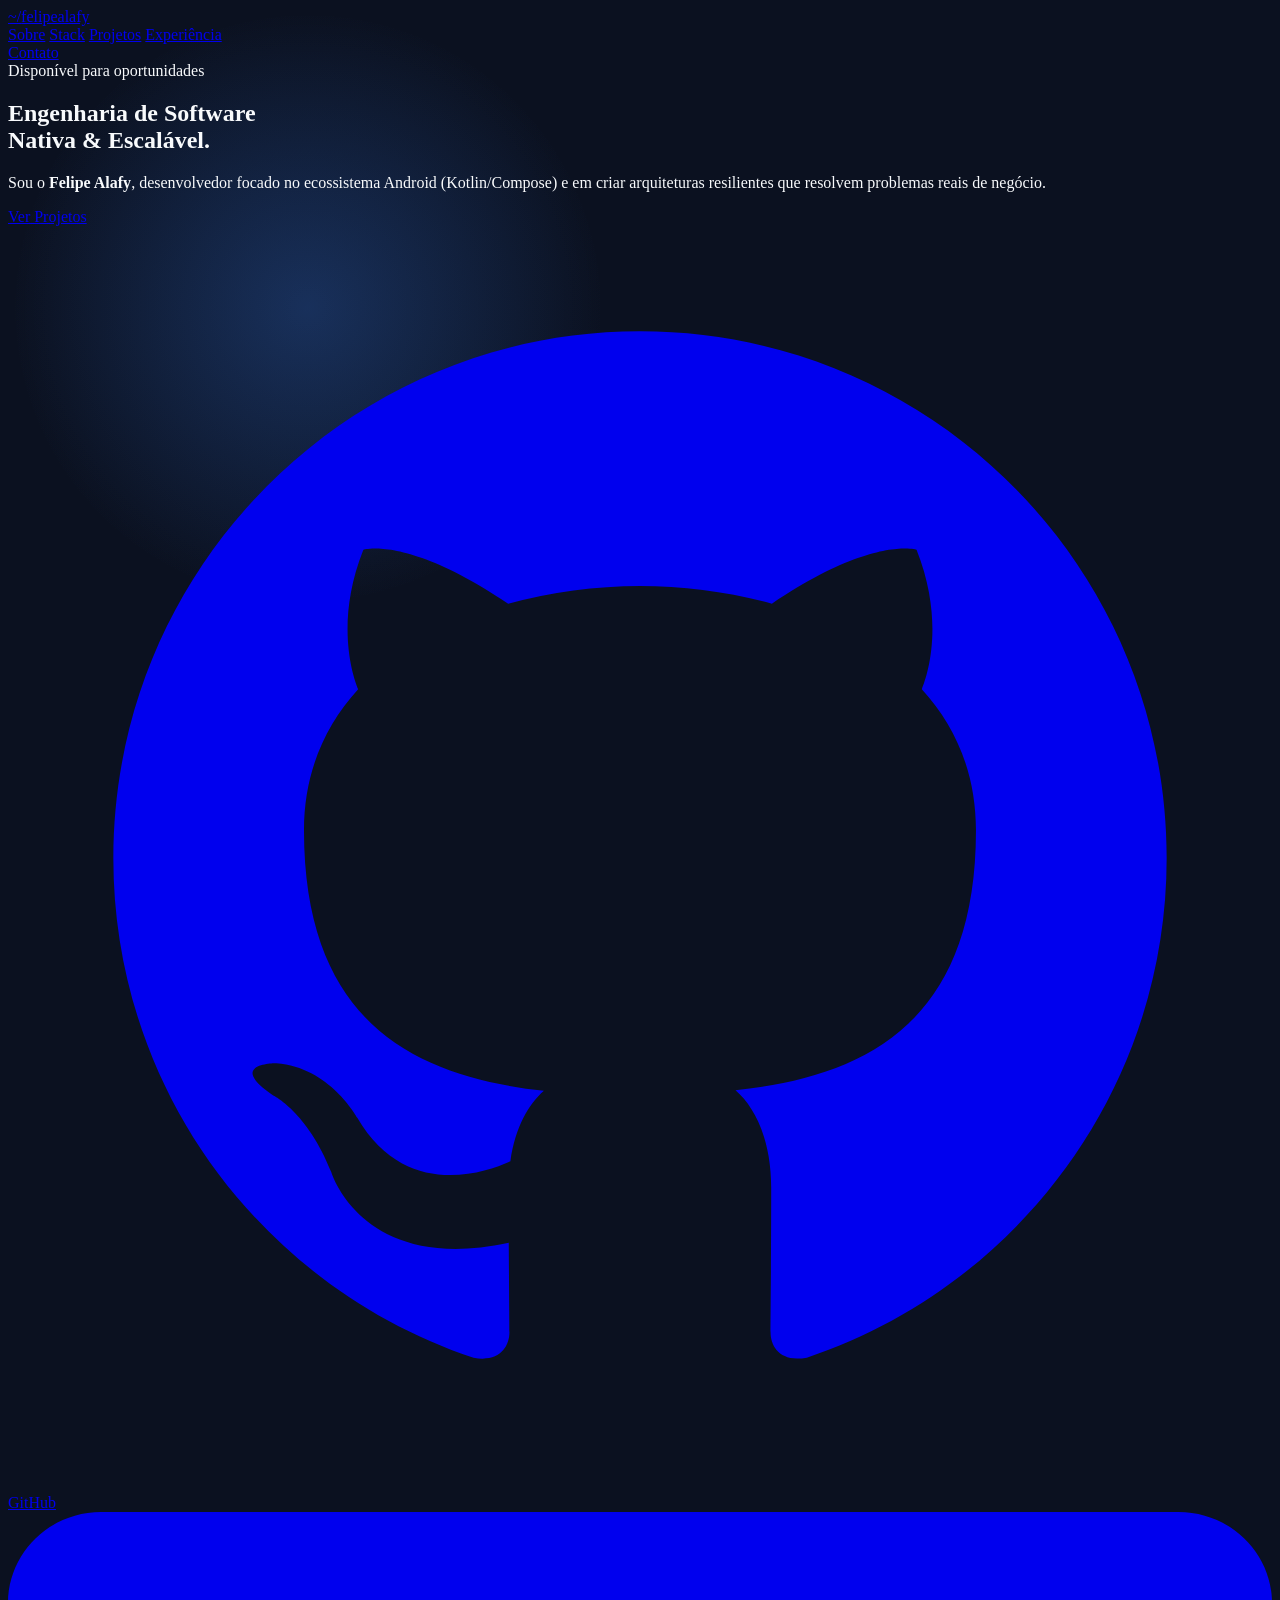
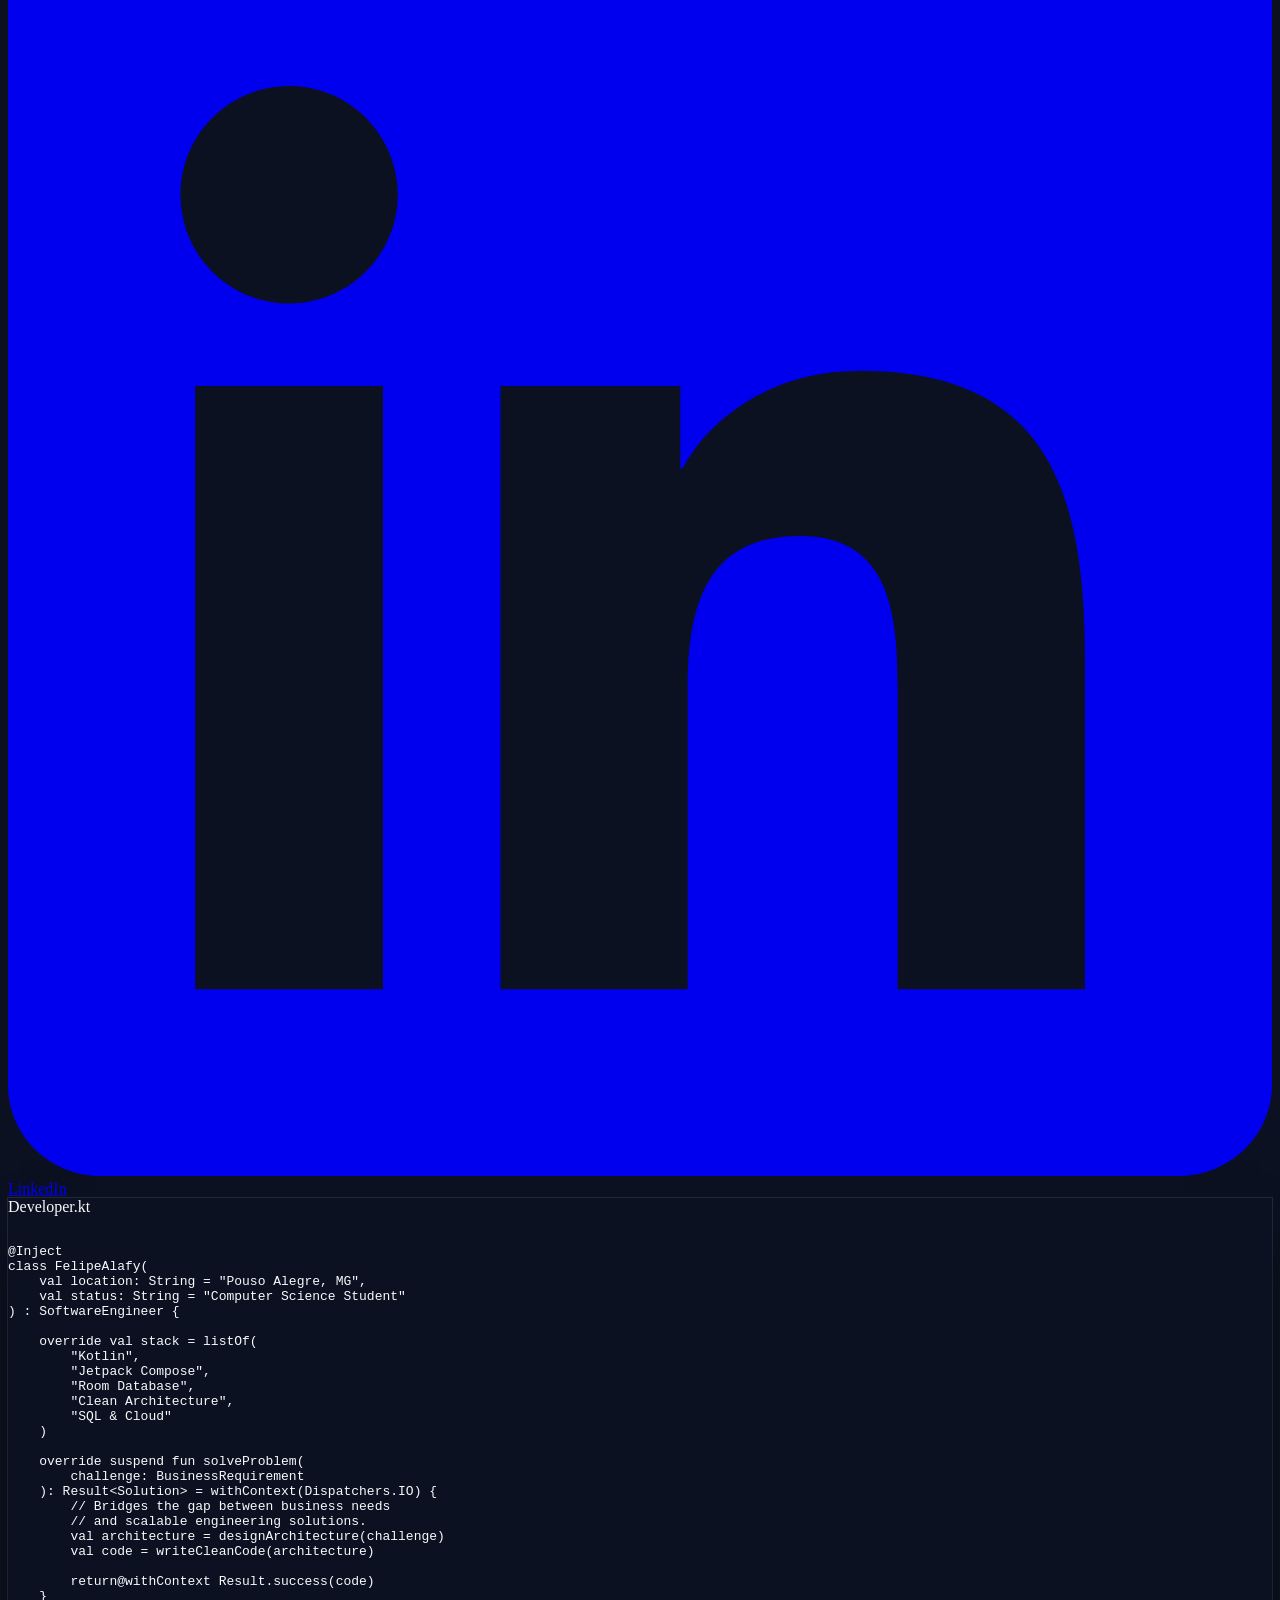
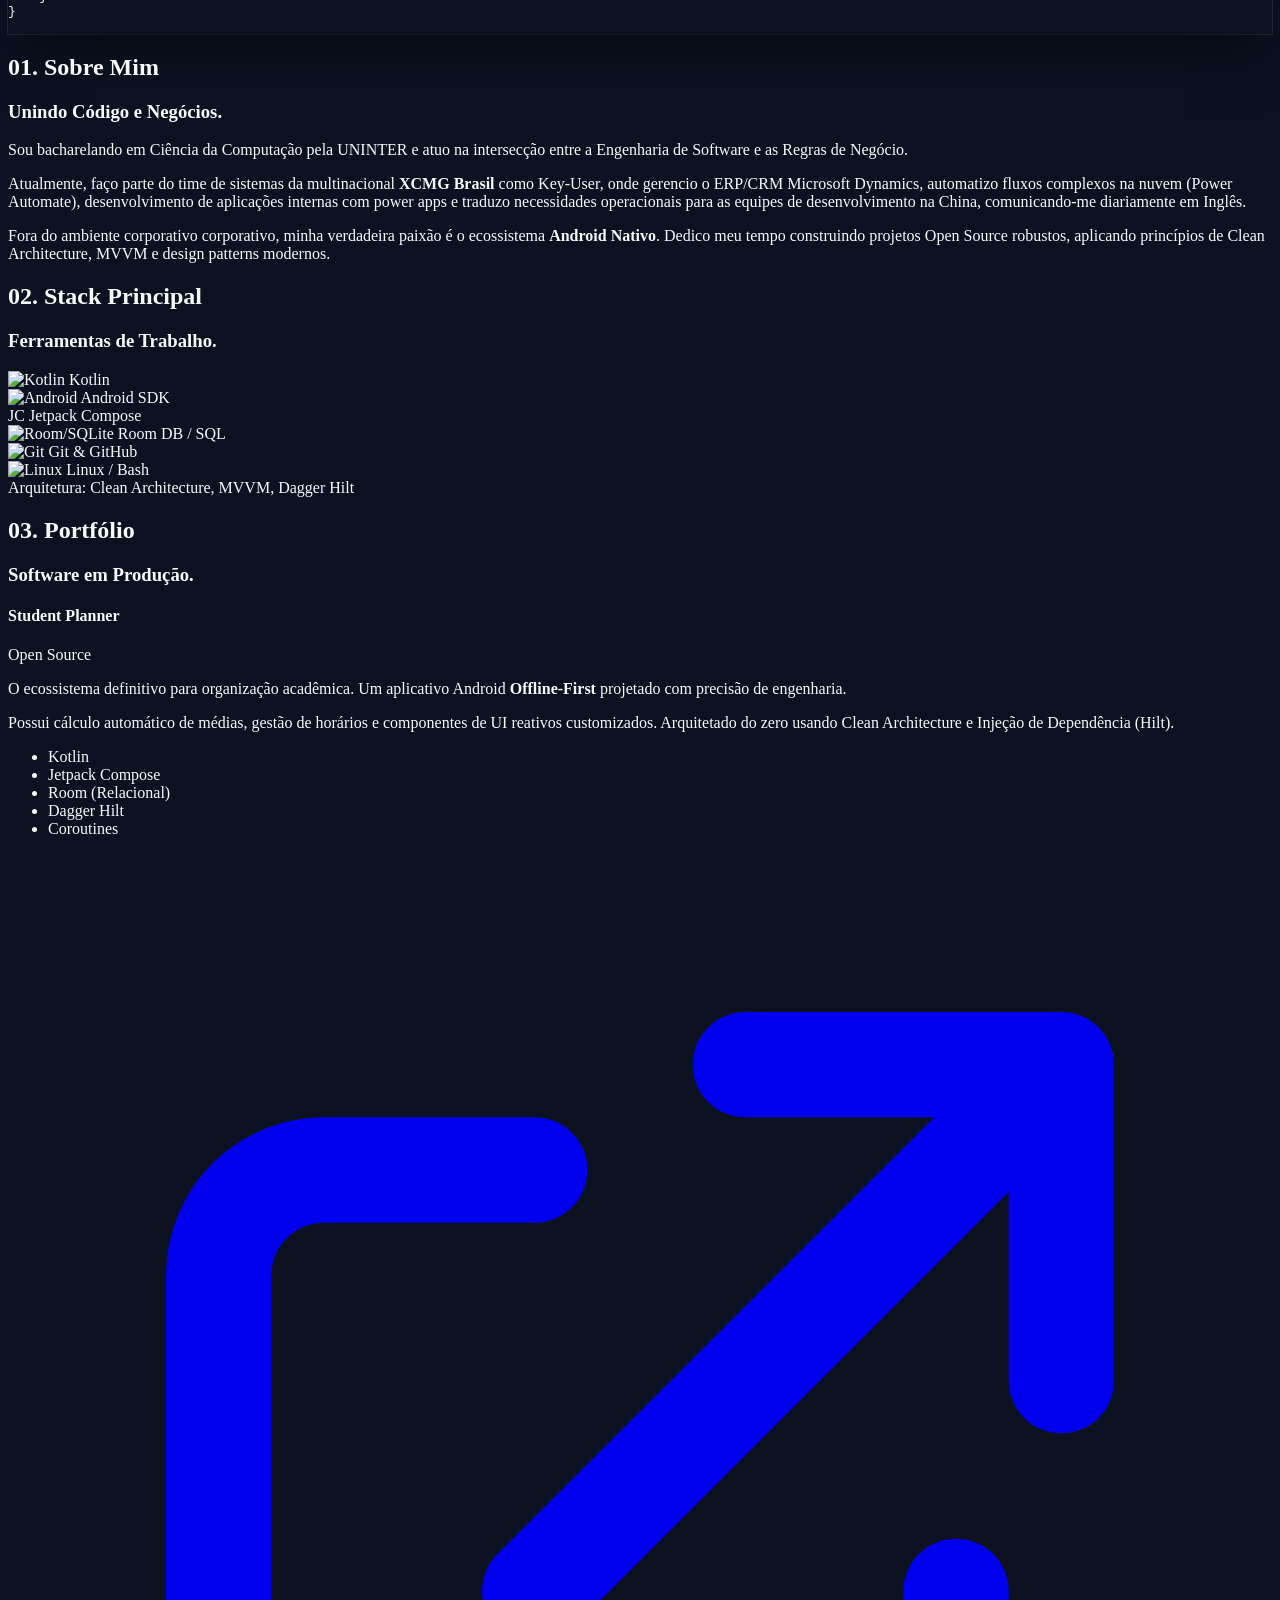
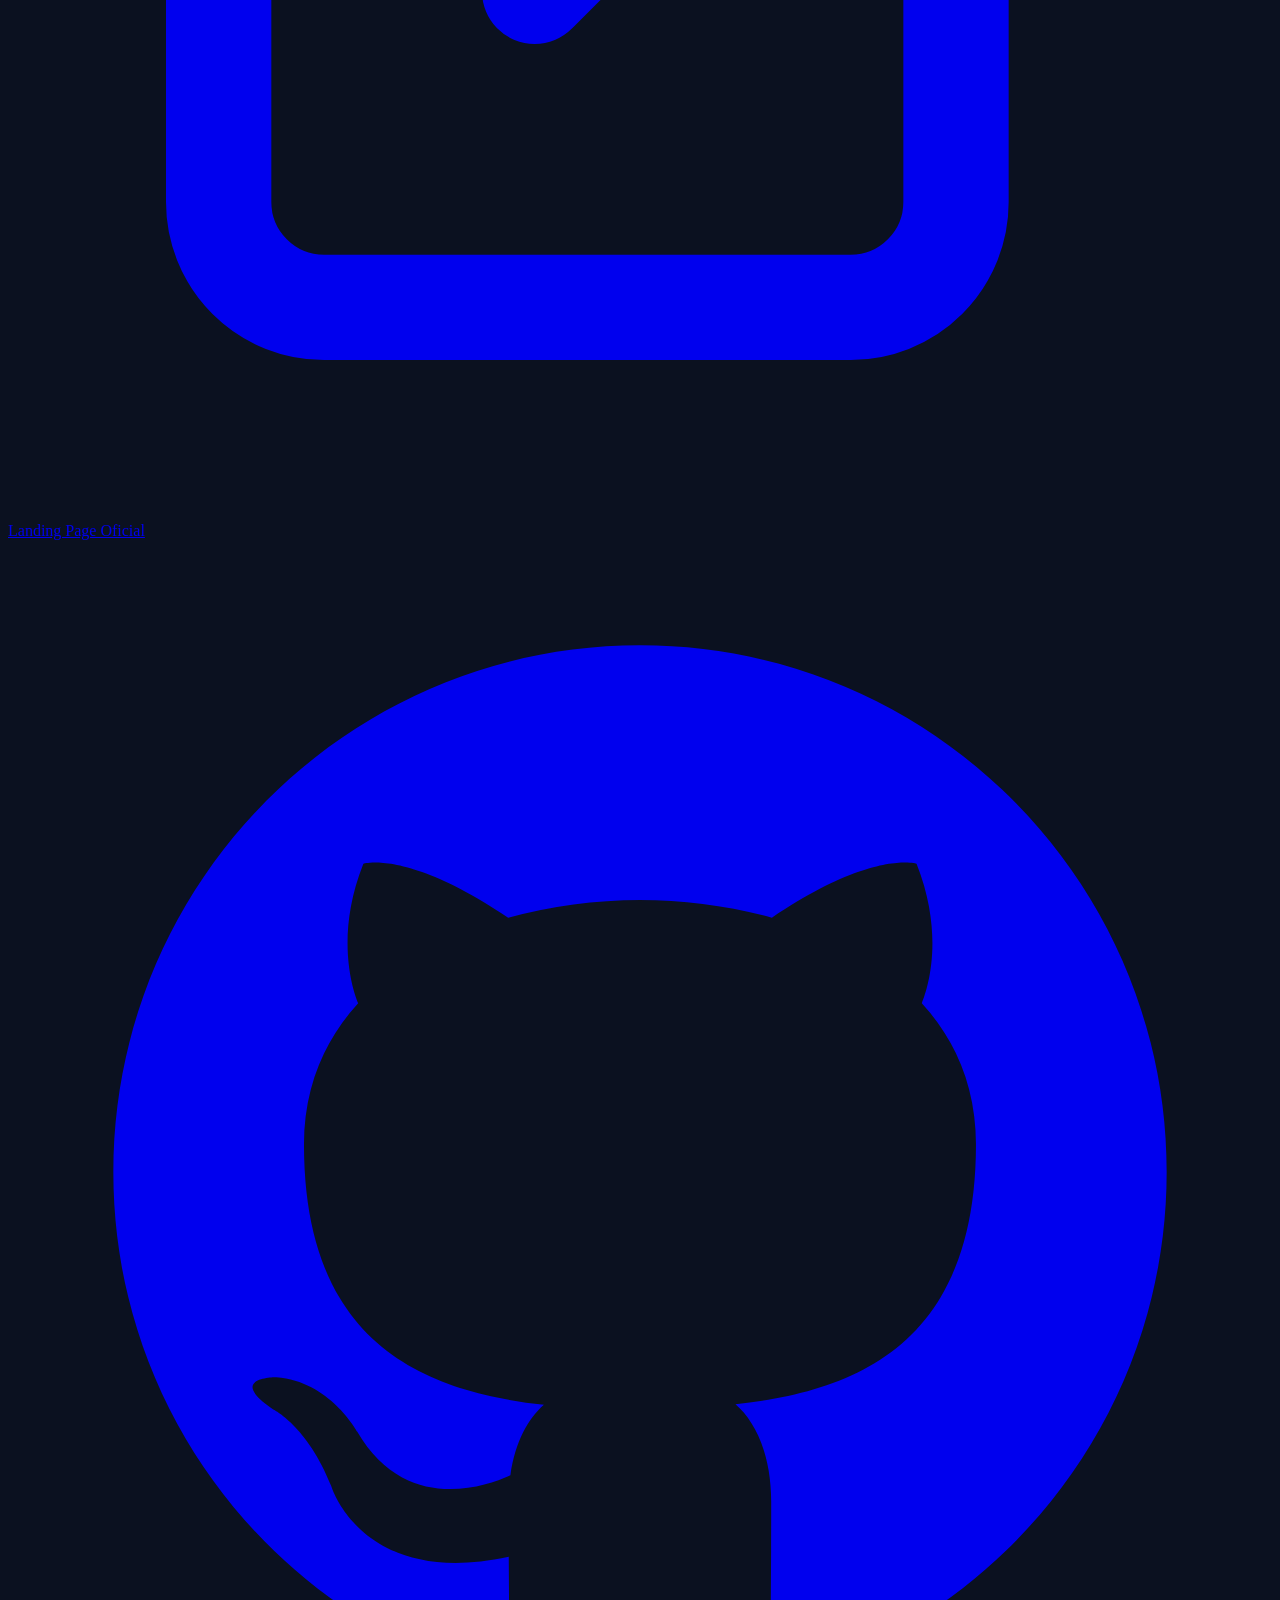
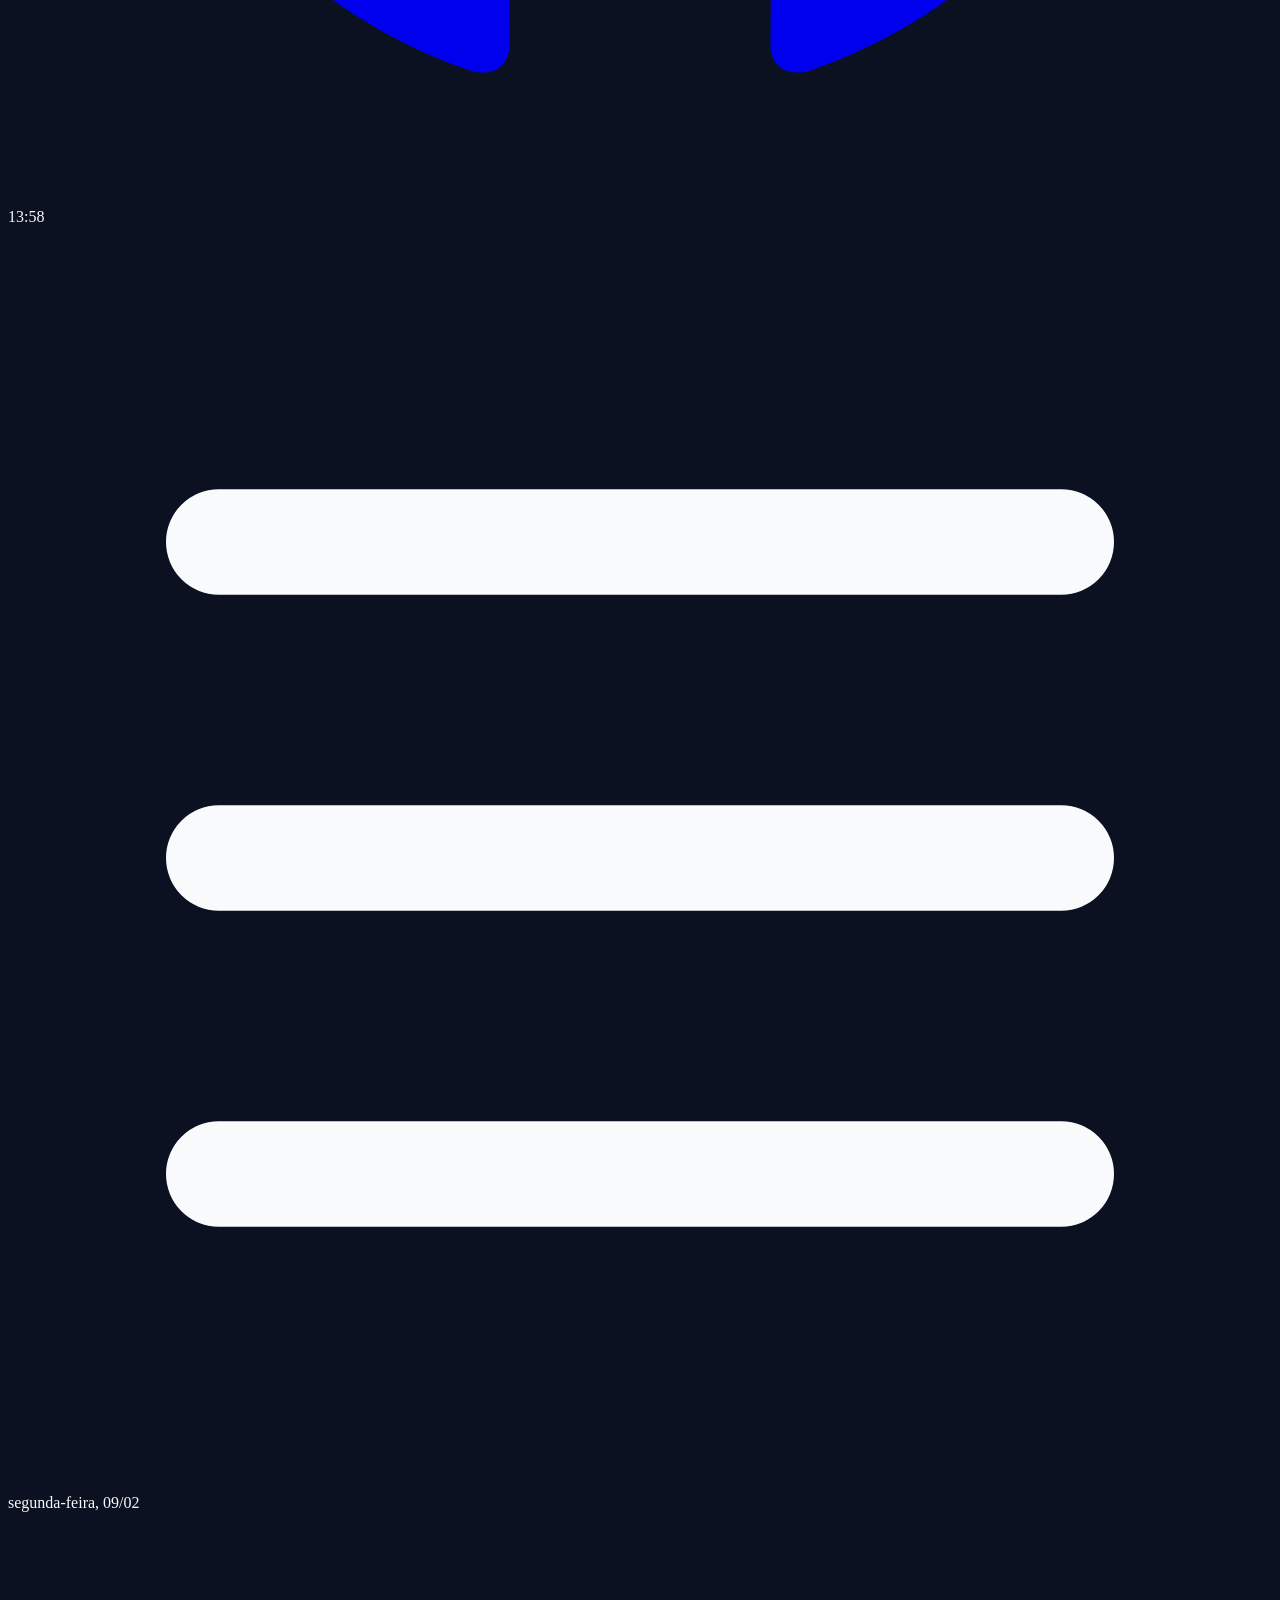
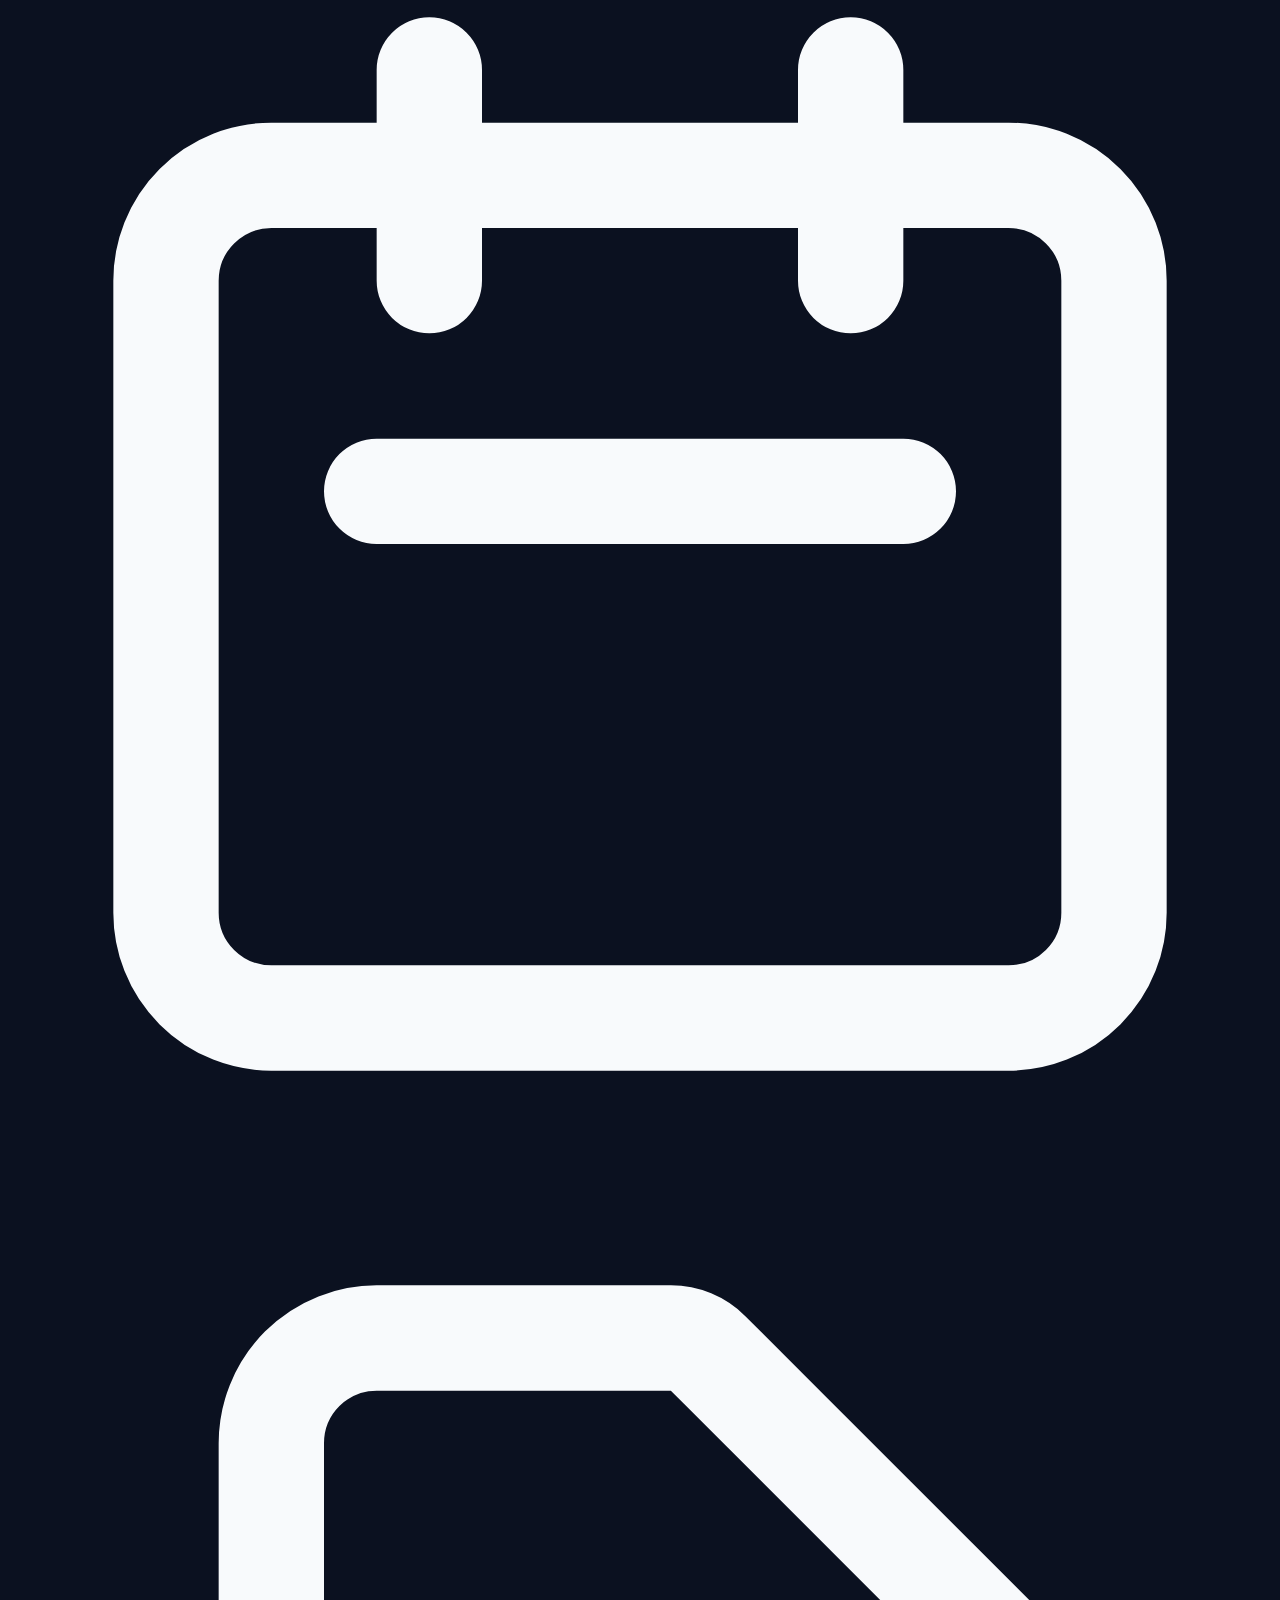
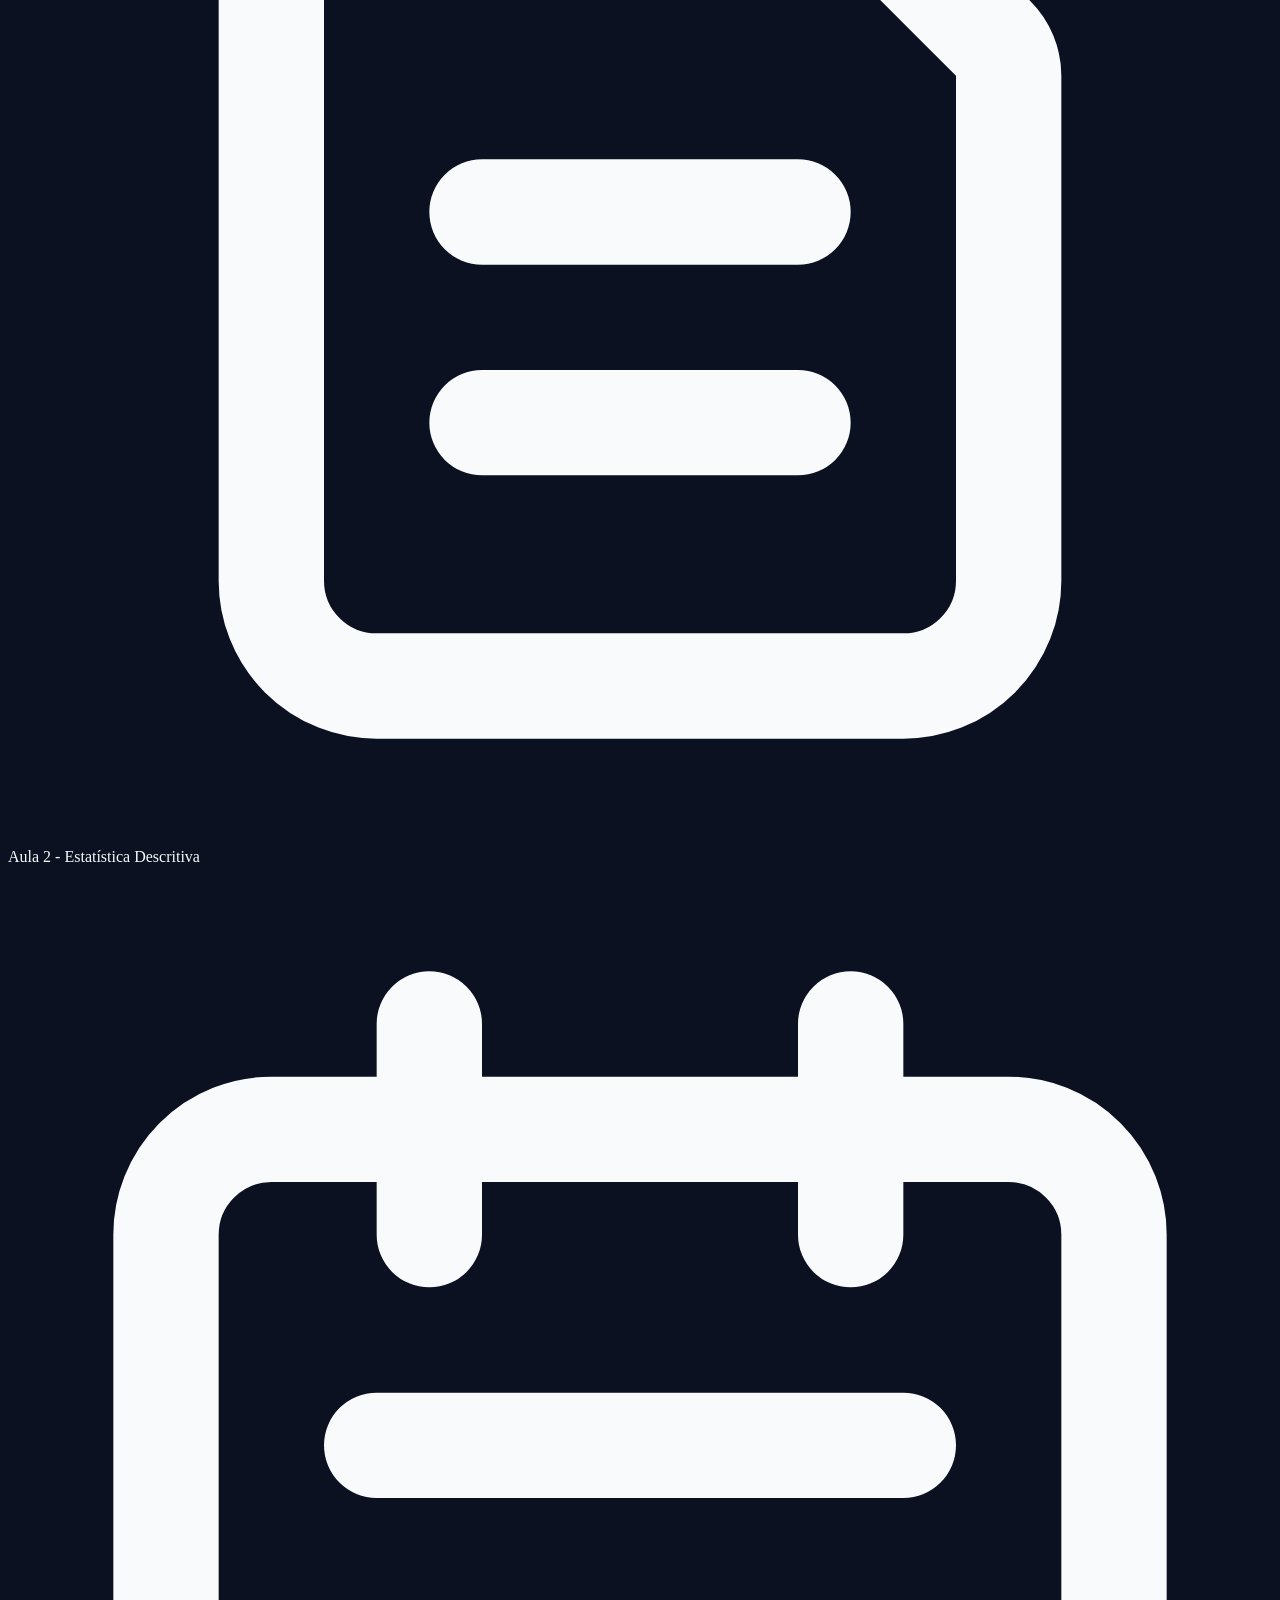
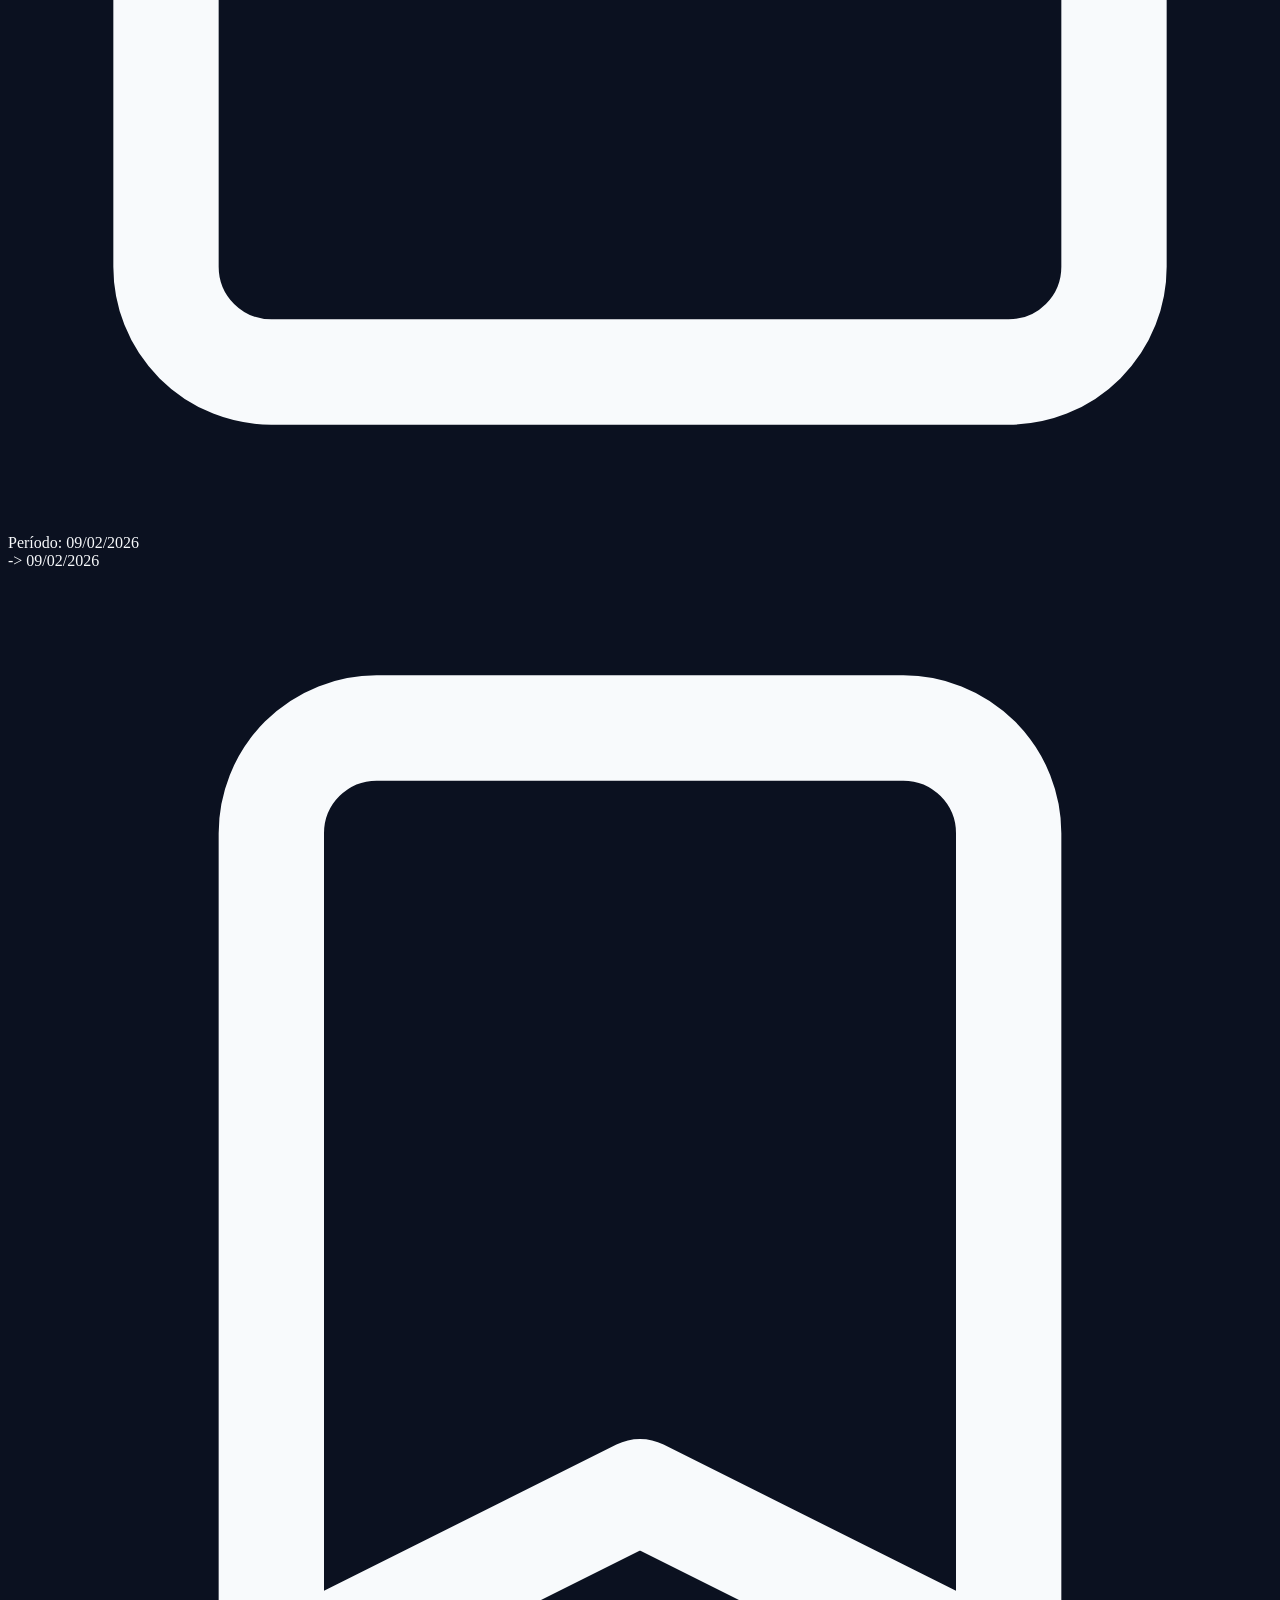
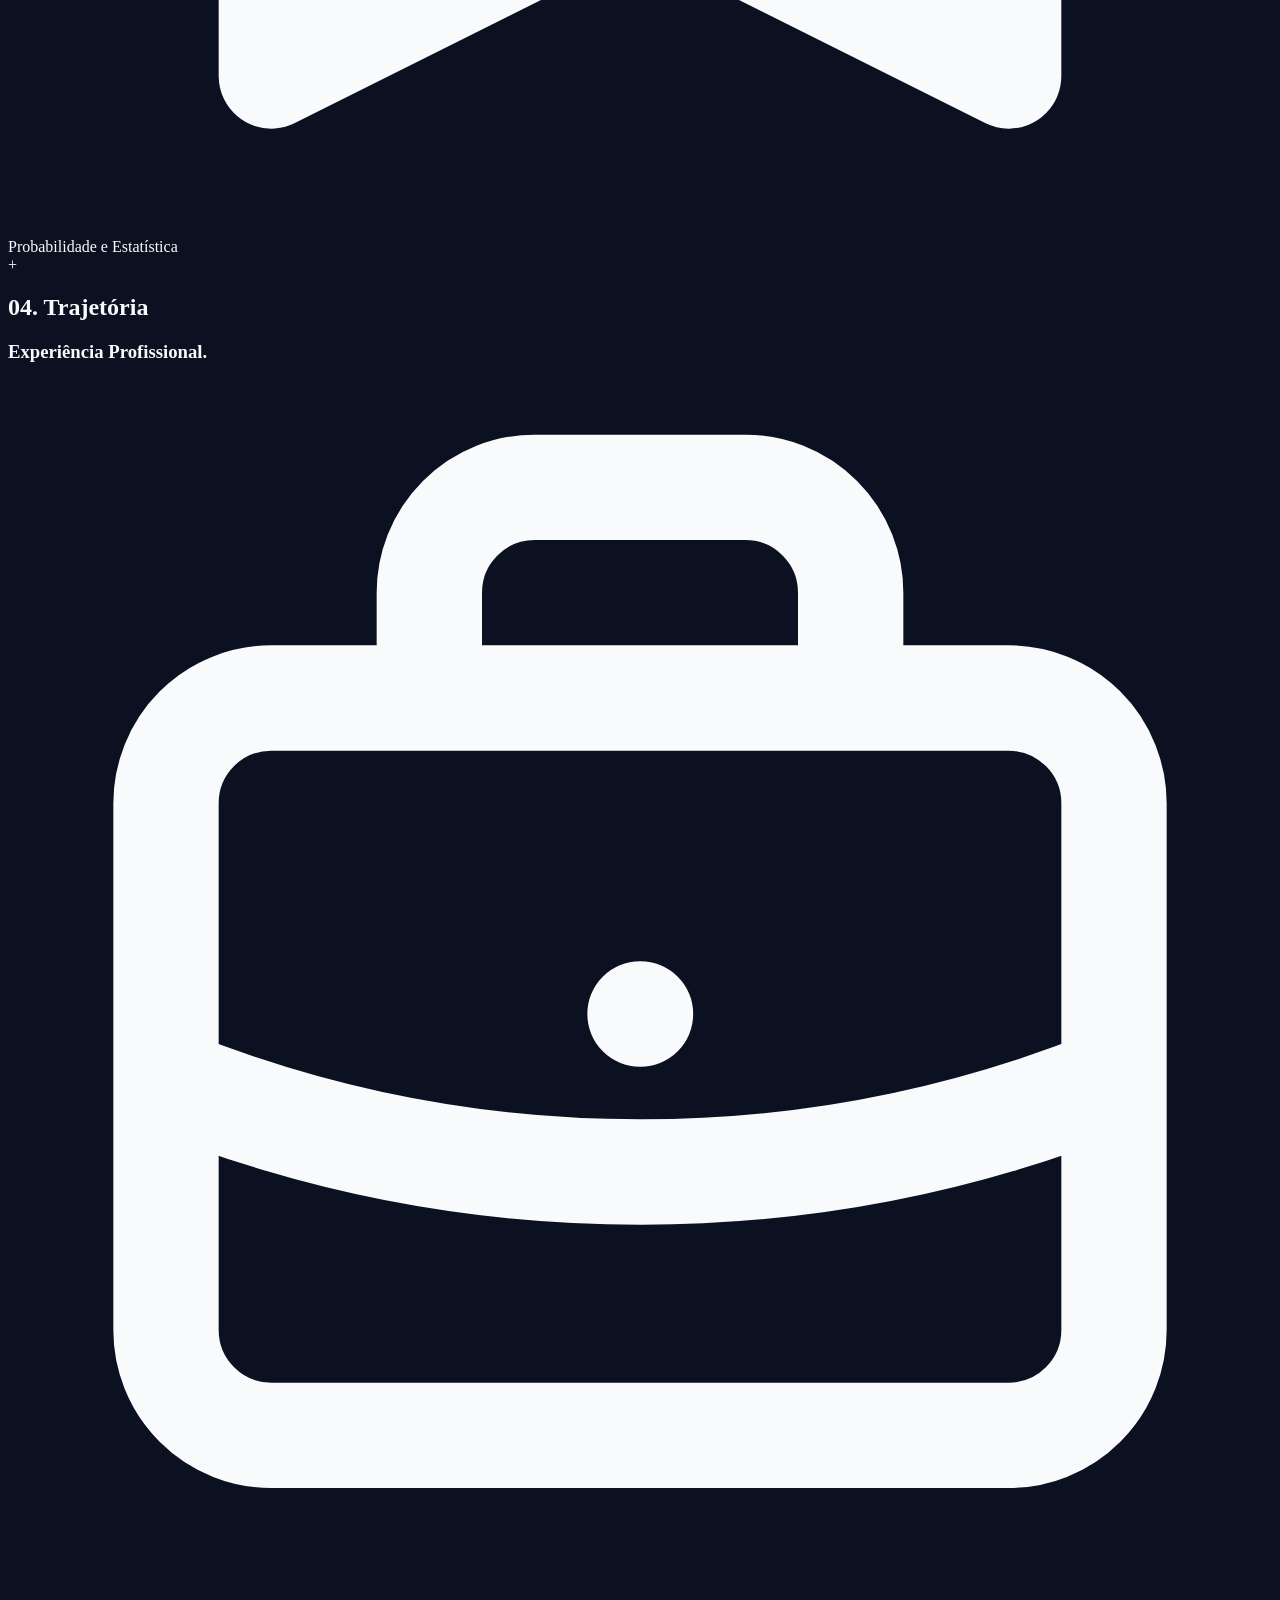
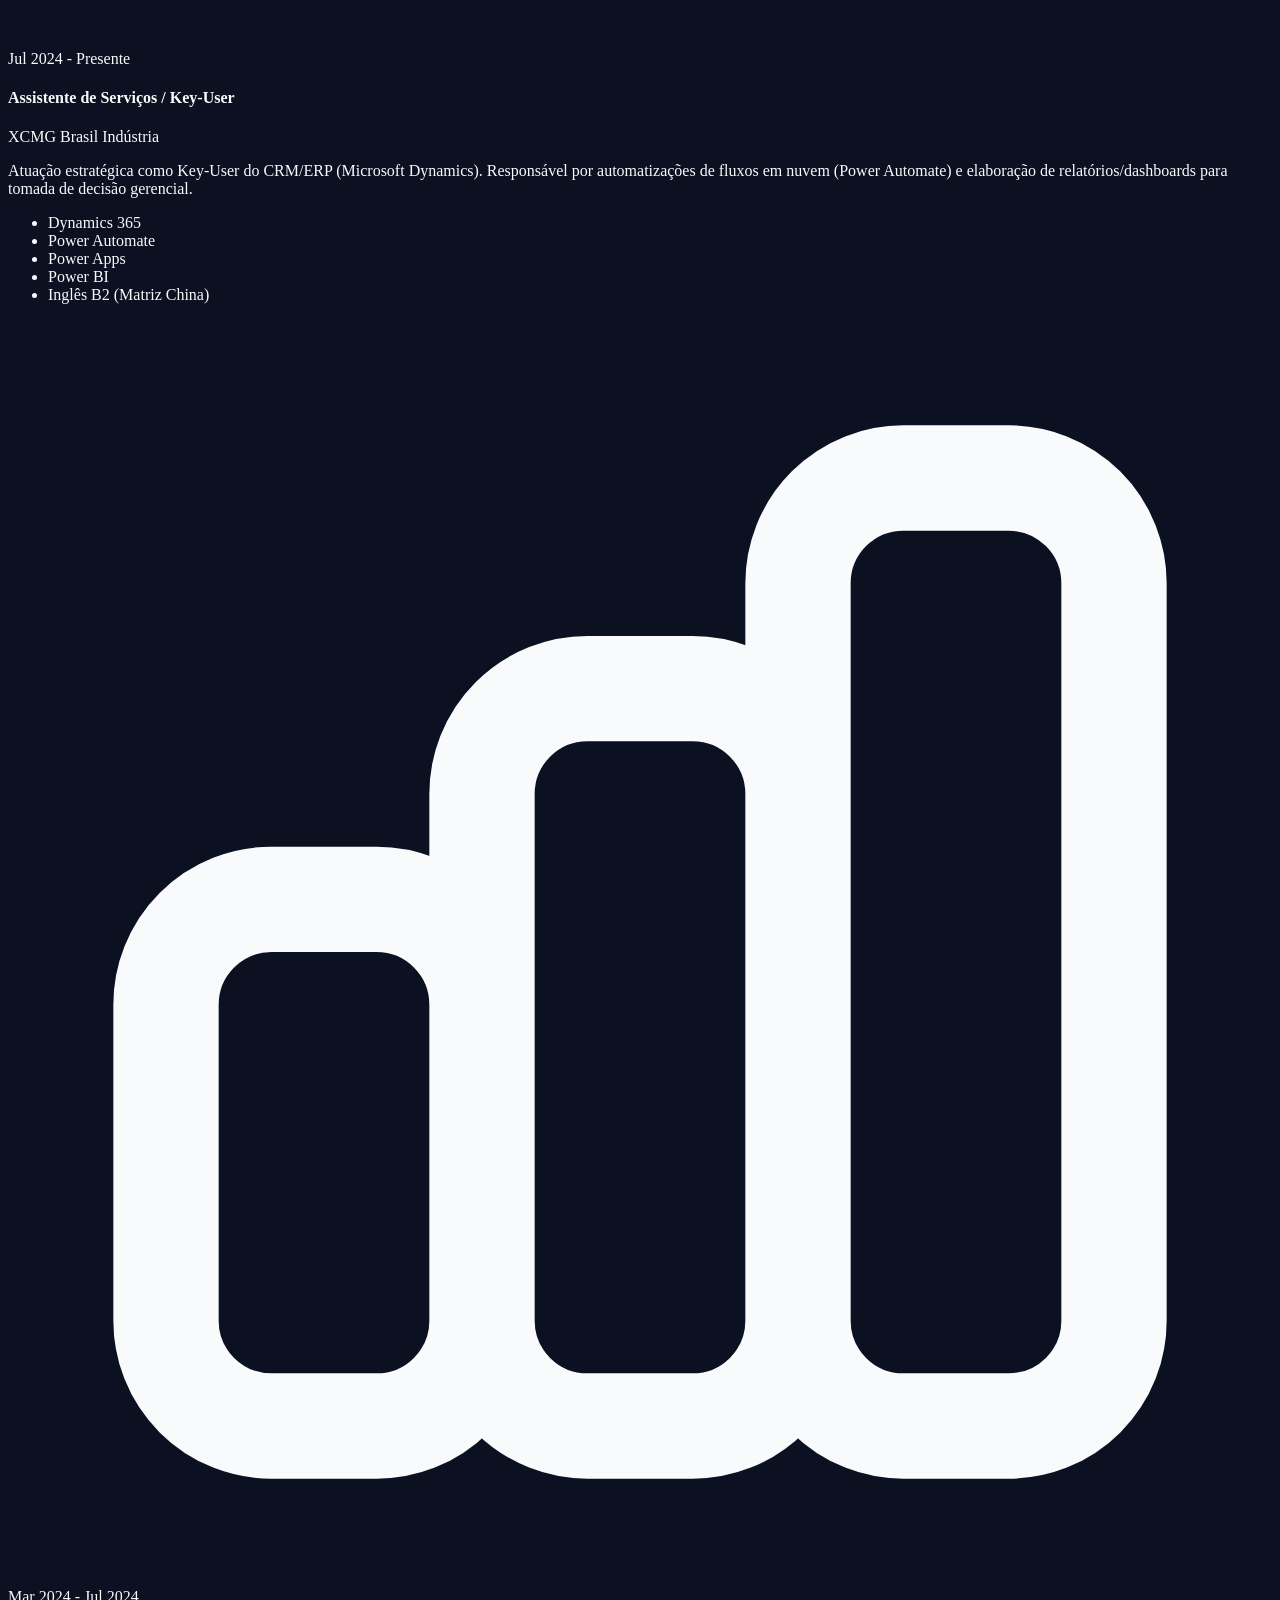
==== commit db921ddb: "Updating linkedin link/" ====
--- a/index.html
+++ b/index.html
@@ -120,7 +120,7 @@
                     <svg class="w-5 h-5" fill="currentColor" viewBox="0 0 24 24"><path fill-rule="evenodd" clip-rule="evenodd" d="M12 2C6.477 2 2 6.477 2 12c0 4.42 2.865 8.166 6.839 9.489.5.092.682-.217.682-.482 0-.237-.008-.866-.013-1.7-2.782.603-3.369-1.34-3.369-1.34-.454-1.156-1.11-1.463-1.11-1.463-.908-.62.069-.608.069-.608 1.003.07 1.531 1.03 1.531 1.03.892 1.529 2.341 1.087 2.91.831.092-.646.35-1.086.636-1.336-2.22-.253-4.555-1.11-4.555-4.943 0-1.091.39-1.984 1.029-2.683-.103-.253-.446-1.27.098-2.647 0 0 .84-.269 2.75 1.025A9.578 9.578 0 0112 6.836c.85.004 1.705.114 2.504.336 1.909-1.294 2.747-1.025 2.747-1.025.546 1.379.203 2.394.1 2.647.64.699 1.028 1.592 1.028 2.683 0 3.842-2.339 4.687-4.566 4.935.359.309.678.919.678 1.852 0 1.336-.012 2.415-.012 2.743 0 .267.18.578.688.48C19.138 20.161 22 16.416 22 12c0-5.523-4.477-10-10-10z"/></svg>
                     GitHub
                 </a>
-                <a href="https://www.linkedin.com/in/felipealafy/" target="_blank" class="px-6 py-3 rounded-lg bg-brand-card hover:bg-slate-800 text-white font-semibold transition-colors border border-slate-700 flex items-center gap-2">
+                <a href="https://www.linkedin.com/in/felipe-alafy" target="_blank" class="px-6 py-3 rounded-lg bg-brand-card hover:bg-slate-800 text-white font-semibold transition-colors border border-slate-700 flex items-center gap-2">
                     <svg class="w-5 h-5 text-[#0A66C2]" fill="currentColor" viewBox="0 0 24 24"><path d="M20.447 20.452h-3.554v-5.569c0-1.328-.027-3.037-1.852-3.037-1.853 0-2.136 1.445-2.136 2.939v5.667H9.351V9h3.414v1.561h.046c.477-.9 1.637-1.85 3.37-1.85 3.601 0 4.267 2.37 4.267 5.455v6.286zM5.337 7.433c-1.144 0-2.063-.926-2.063-2.065 0-1.138.92-2.063 2.063-2.063 1.14 0 2.064.925 2.064 2.063 0 1.139-.925 2.065-2.064 2.065zm1.782 13.019H3.555V9h3.564v11.452zM22.225 0H1.771C.792 0 0 .774 0 1.729v20.542C0 23.227.792 24 1.771 24h20.451C23.2 24 24 23.227 24 22.271V1.729C24 .774 23.2 0 22.222 0h.003z"/></svg>
                     LinkedIn
                 </a>
@@ -187,7 +187,7 @@
                         Sou bacharelando em Ciência da Computação pela UNINTER e atuo na intersecção entre a Engenharia de Software e as Regras de Negócio.
                     </p>
                     <p>
-                        Atualmente, faço parte do time de sistemas da multinacional <strong class="text-slate-200">XCMG Brasil</strong> como Key-User, onde gerencio o ERP/CRM Microsoft Dynamics, automatizo fluxos complexos na nuvem (Power Automate) e traduzo necessidades operacionais para as equipes de desenvolvimento na China, comunicando-me diariamente em Inglês.
+                        Atualmente, faço parte do time de sistemas da multinacional <strong class="text-slate-200">XCMG Brasil</strong> como Key-User, onde gerencio o ERP/CRM Microsoft Dynamics, automatizo fluxos complexos na nuvem (Power Automate), desenvolvimento de aplicações internas com power apps e traduzo necessidades operacionais para as equipes de desenvolvimento na China, comunicando-me diariamente em Inglês.
                     </p>
                     <p>
                         Fora do ambiente corporativo corporativo, minha verdadeira paixão é o ecossistema <strong class="text-slate-200">Android Nativo</strong>. Dedico meu tempo construindo projetos Open Source robustos, aplicando princípios de Clean Architecture, MVVM e design patterns modernos.
@@ -346,6 +346,8 @@
                     <ul class="text-xs font-mono text-slate-500 flex flex-wrap gap-2">
                         <li>Dynamics 365</li>
                         <li>Power Automate</li>
+                        <li>Power Apps</li>
+                        <li>Power BI</li>
                         <li>Inglês B2 (Matriz China)</li>
                     </ul>
                 </div>
@@ -385,7 +387,7 @@
             <a href="https://github.com/FelipeAlafy" target="_blank" class="text-slate-500 hover:text-white transition-colors" aria-label="GitHub">
                 <svg class="w-6 h-6" fill="currentColor" viewBox="0 0 24 24"><path fill-rule="evenodd" clip-rule="evenodd" d="M12 2C6.477 2 2 6.477 2 12c0 4.42 2.865 8.166 6.839 9.489.5.092.682-.217.682-.482 0-.237-.008-.866-.013-1.7-2.782.603-3.369-1.34-3.369-1.34-.454-1.156-1.11-1.463-1.11-1.463-.908-.62.069-.608.069-.608 1.003.07 1.531 1.03 1.531 1.03.892 1.529 2.341 1.087 2.91.831.092-.646.35-1.086.636-1.336-2.22-.253-4.555-1.11-4.555-4.943 0-1.091.39-1.984 1.029-2.683-.103-.253-.446-1.27.098-2.647 0 0 .84-.269 2.75 1.025A9.578 9.578 0 0112 6.836c.85.004 1.705.114 2.504.336 1.909-1.294 2.747-1.025 2.747-1.025.546 1.379.203 2.394.1 2.647.64.699 1.028 1.592 1.028 2.683 0 3.842-2.339 4.687-4.566 4.935.359.309.678.919.678 1.852 0 1.336-.012 2.415-.012 2.743 0 .267.18.578.688.48C19.138 20.161 22 16.416 22 12c0-5.523-4.477-10-10-10z"/></svg>
             </a>
-            <a href="https://www.linkedin.com/in/felipealafy/" target="_blank" class="text-slate-500 hover:text-white transition-colors" aria-label="LinkedIn">
+            <a href="https://www.linkedin.com/in/felipe-alafy" target="_blank" class="text-slate-500 hover:text-white transition-colors" aria-label="LinkedIn">
                 <svg class="w-6 h-6" fill="currentColor" viewBox="0 0 24 24"><path d="M20.447 20.452h-3.554v-5.569c0-1.328-.027-3.037-1.852-3.037-1.853 0-2.136 1.445-2.136 2.939v5.667H9.351V9h3.414v1.561h.046c.477-.9 1.637-1.85 3.37-1.85 3.601 0 4.267 2.37 4.267 5.455v6.286zM5.337 7.433c-1.144 0-2.063-.926-2.063-2.065 0-1.138.92-2.063 2.063-2.063 1.14 0 2.064.925 2.064 2.063 0 1.139-.925 2.065-2.064 2.065zm1.782 13.019H3.555V9h3.564v11.452zM22.225 0H1.771C.792 0 0 .774 0 1.729v20.542C0 23.227.792 24 1.771 24h20.451C23.2 24 24 23.227 24 22.271V1.729C24 .774 23.2 0 22.222 0h.003z"/></svg>
             </a>
         </div>
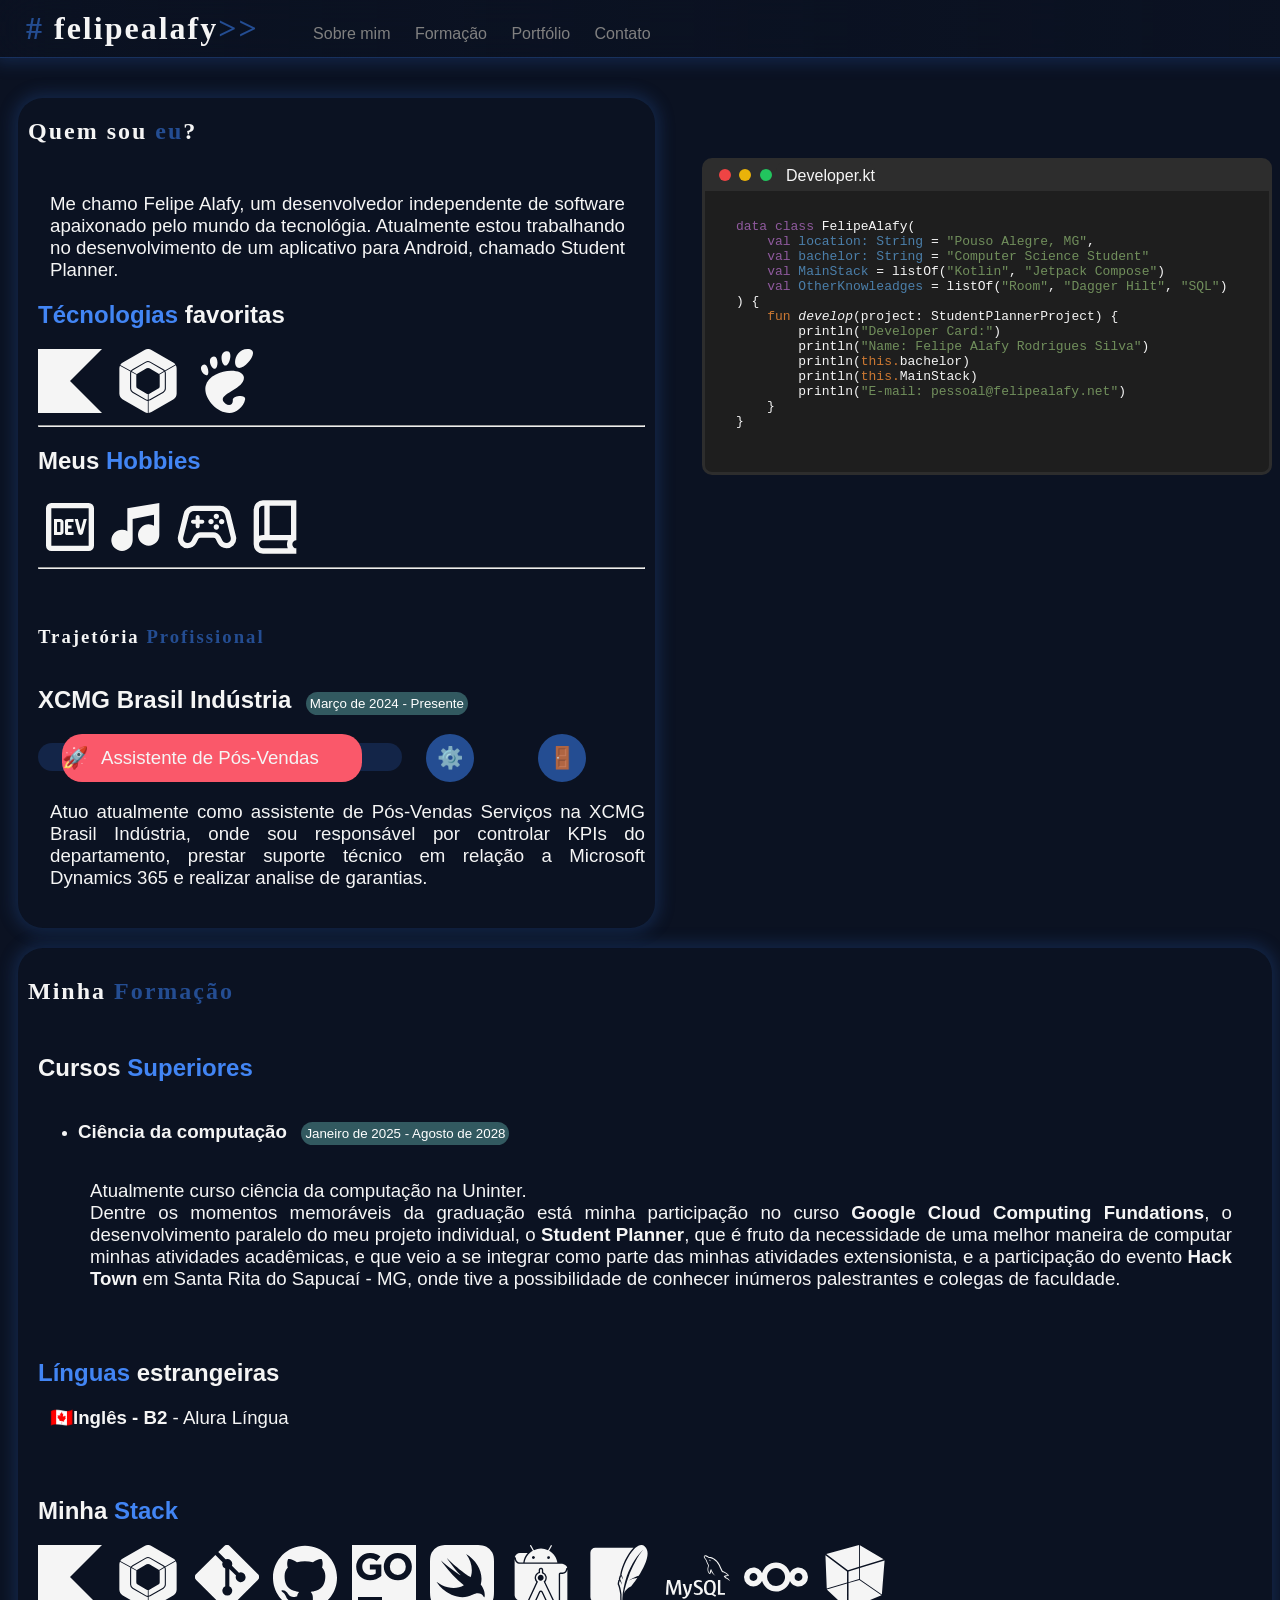
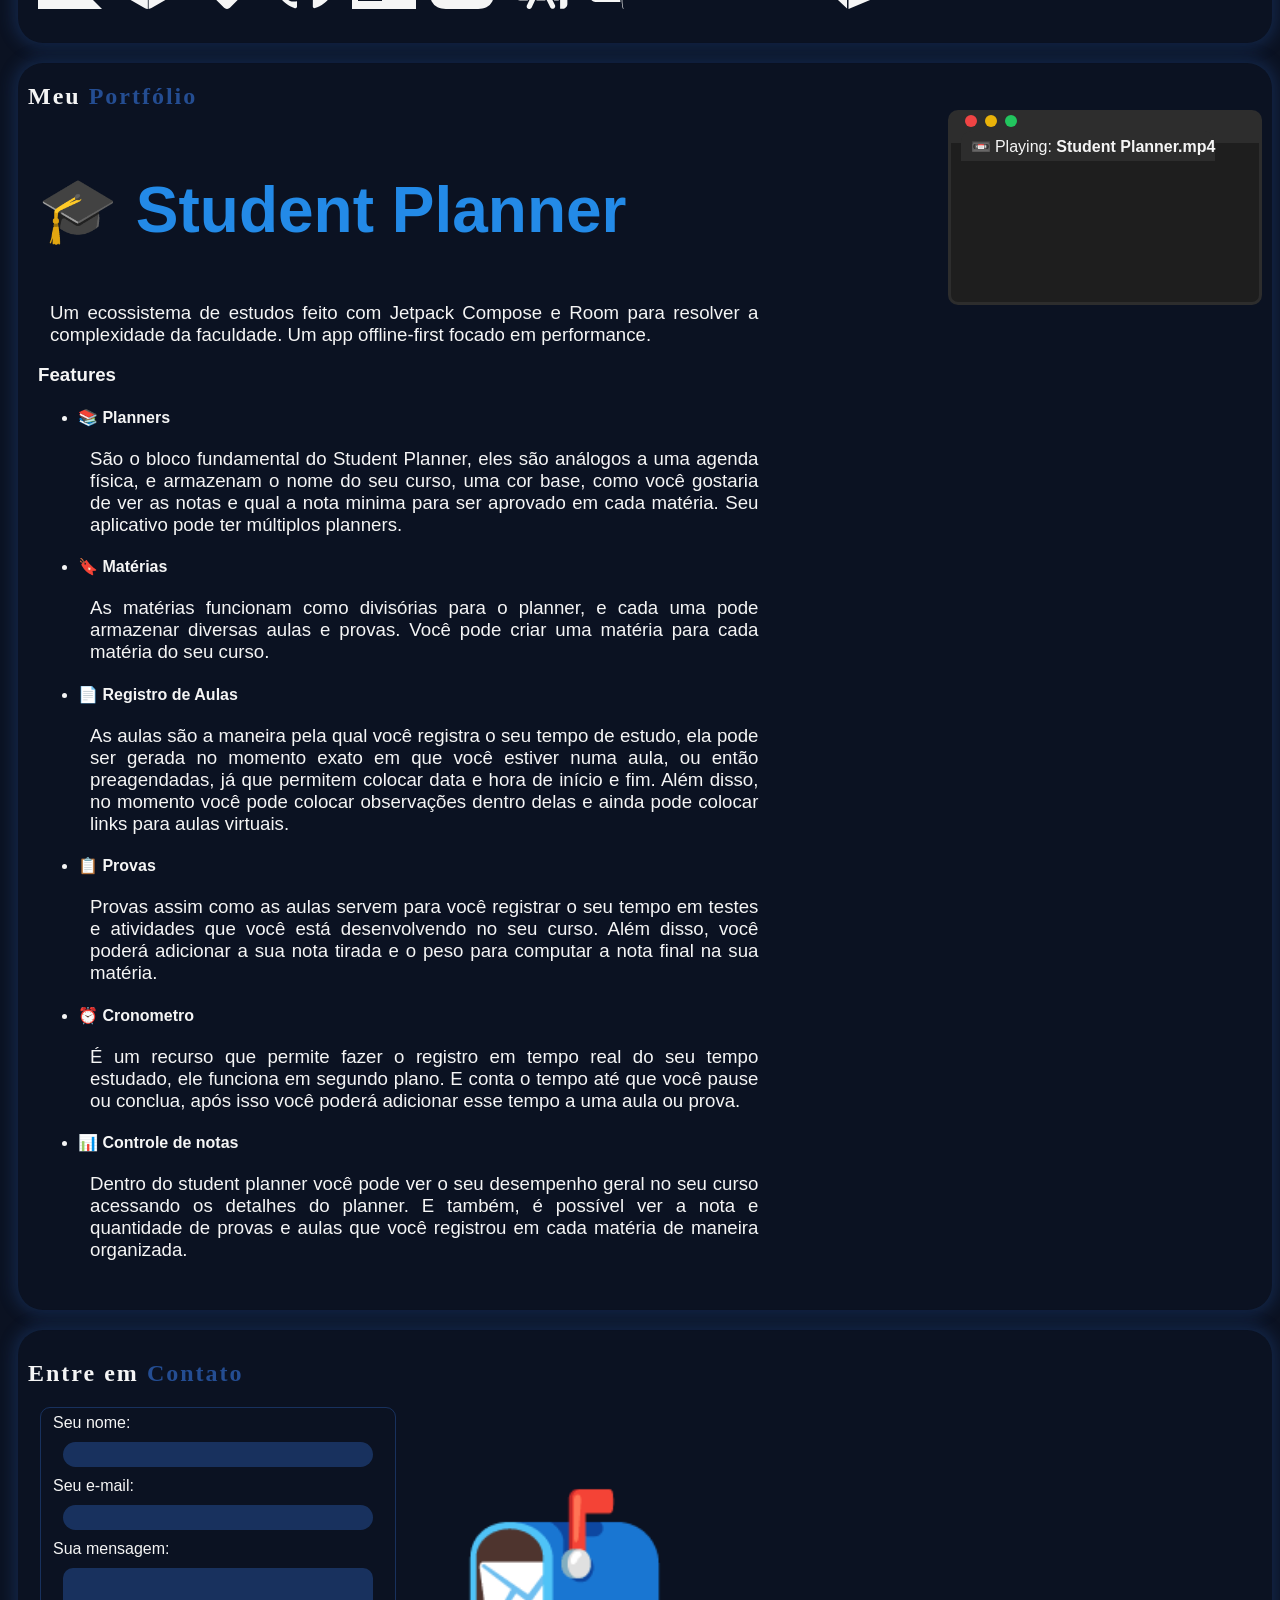
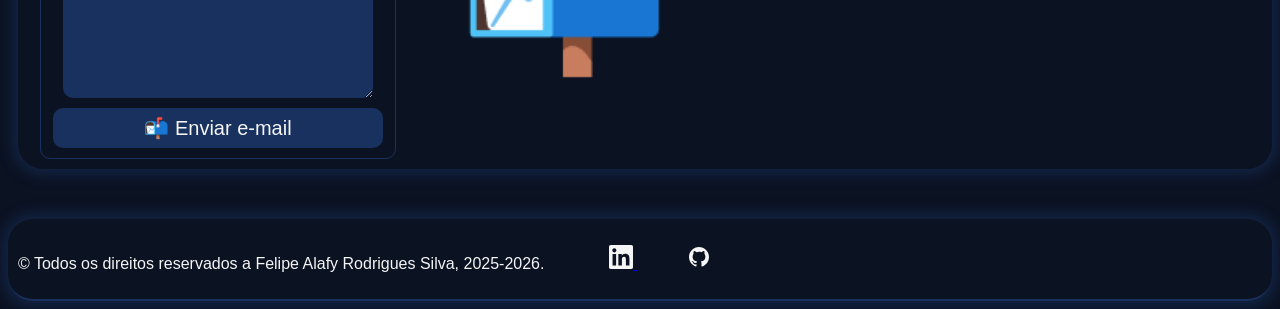
==== commit 5b27e053: "New Personal Website" ====
--- a/index.html
+++ b/index.html
@@ -1,406 +1,263 @@
-<!DOCTYPE html>
-<html lang="pt-BR" class="scroll-smooth">
-<head>
-    <meta charset="UTF-8">
-    <meta name="viewport" content="width=device-width, initial-scale=1.0">
-    <title>Felipe Alafy - Software Engineer & Android Developer</title>
-    <meta name="description" content="Portfólio de Felipe Alafy, Engenheiro de Software focado no ecossistema Android Nativo, Arquitetura de Sistemas e Open Source.">
-
-    <script src="https://cdn.tailwindcss.com"></script>
-
-    <!-- Importação da Família Mozilla (Branding) e JetBrains (Code) -->
-    <link href="https://fonts.googleapis.com/css2?family=JetBrains+Mono:wght@400;700&family=Mozilla+Headline:wght@200..700&family=Mozilla+Text:wght@200..700&display=swap" rel="stylesheet">
-
-    <!-- Syntax Highlighting para o toque de "Engenheiro" -->
-    <link rel="stylesheet" href="https://cdnjs.cloudflare.com/ajax/libs/highlight.js/11.9.0/styles/atom-one-dark.min.css">
-    <script src="https://cdnjs.cloudflare.com/ajax/libs/highlight.js/11.9.0/highlight.min.js"></script>
-    <script src="https://cdnjs.cloudflare.com/ajax/libs/highlight.js/11.9.0/languages/kotlin.min.js"></script>
-
-    <script>
-        tailwind.config = {
-            theme: {
-                extend: {
-                    fontFamily: {
-                        sans: ['Mozilla Text', 'sans-serif'],
-                        serif: ['Mozilla Headline', 'serif'],
-                        mono: ['JetBrains Mono', 'monospace'],
-                    },
-                    colors: {
-                        brand: {
-                            dark: '#0B1120',
-                            card: '#1E293B',
-                            primary: '#3B82F6', // Blue 500
-                            secondary: '#8B5CF6', // Violet 500
-                            accent: '#10B981', // Emerald 500
-                        }
-                    },
-                    backgroundImage: {
-                        'gradient-radial': 'radial-gradient(var(--tw-gradient-stops))',
-                    }
-                }
-            }
-        }
-    </script>
-    <style>
-        body {
-            background-color: #0B1120;
-            color: #F8FAFC;
-        }
-        .glow-bg {
-            position: absolute;
-            width: 600px;
-            height: 600px;
-            background: radial-gradient(circle, rgba(59, 130, 246, 0.15) 0%, transparent 70%);
-            border-radius: 50%;
-            pointer-events: none;
-            z-index: -1;
-        }
-        .code-window {
-            box-shadow: 0 25px 50px -12px rgba(0, 0, 0, 0.5), 0 0 0 1px rgba(255,255,255,0.1);
-        }
-
-        /* Custom Scrollbar */
-        ::-webkit-scrollbar { width: 8px; }
-        ::-webkit-scrollbar-track { background: #0B1120; }
-        ::-webkit-scrollbar-thumb { background: #334155; border-radius: 4px; }
-        ::-webkit-scrollbar-thumb:hover { background: #475569; }
-    </style>
-</head>
-<body class="antialiased relative overflow-x-hidden selection:bg-brand-primary selection:text-white">
-
-<!-- Efeitos de Fundo -->
-<div class="glow-bg top-[-10%] left-[-10%]"></div>
-<div class="glow-bg bottom-[20%] right-[-10%] bg-brand-secondary/10"></div>
-<div class="absolute inset-0 bg-[url('[data-uri]')] z-[-1]"></div>
-
-<!-- NAVBAR -->
-<nav class="fixed w-full z-50 top-0 transition-all duration-300 bg-brand-dark/80 backdrop-blur-md border-b border-white/5">
-    <div class="container mx-auto px-6 py-4 flex justify-between items-center">
-        <a href="#" class="text-xl font-bold font-mono tracking-tighter text-white hover:text-brand-primary transition-colors">
-            <span class="text-brand-primary">~/</span>felipealafy
-        </a>
-        <div class="hidden md:flex items-center gap-8 text-sm font-medium text-slate-400">
-            <a href="#about" class="hover:text-white transition-colors">Sobre</a>
-            <a href="#skills" class="hover:text-white transition-colors">Stack</a>
-            <a href="#projects" class="hover:text-white transition-colors">Projetos</a>
-            <a href="#experience" class="hover:text-white transition-colors">Experiência</a>
-        </div>
-        <a href="mailto:profissional@felipealafy.net" class="hidden md:inline-flex px-5 py-2.5 rounded-lg bg-white/10 hover:bg-white/20 text-white font-medium transition-colors border border-white/5">
-            Contato
-        </a>
-    </div>
-</nav>
-
-<!-- HERO SECTION -->
-<section class="min-h-screen flex items-center justify-center pt-20 pb-12 px-6">
-    <div class="container mx-auto grid lg:grid-cols-2 gap-12 items-center">
-        <!-- Left: Text -->
-        <div class="flex flex-col items-start z-10">
-            <div class="inline-flex items-center gap-2 px-3 py-1 rounded-full bg-brand-primary/10 border border-brand-primary/20 text-brand-primary text-xs font-mono font-bold mb-6">
-                <span class="w-2 h-2 rounded-full bg-brand-primary animate-pulse"></span>
-                Disponível para oportunidades
-            </div>
-
-            <h1 class="font-serif text-5xl md:text-7xl font-extrabold tracking-tight text-white mb-6 leading-tight">
-                Engenharia de Software <br>
-                <span class="text-transparent bg-clip-text bg-gradient-to-r from-brand-primary to-brand-secondary">
-                        Nativa & Escalável.
-                    </span>
-            </h1>
-
-            <p class="text-lg text-slate-400 mb-8 max-w-xl leading-relaxed">
-                Sou o <strong class="text-white font-semibold">Felipe Alafy</strong>, desenvolvedor focado no ecossistema Android (Kotlin/Compose) e em criar arquiteturas resilientes que resolvem problemas reais de negócio.
-            </p>
-
-            <div class="flex flex-wrap items-center gap-4">
-                <a href="#projects" class="px-6 py-3 rounded-lg bg-brand-primary hover:bg-blue-600 text-white font-semibold transition-colors shadow-lg shadow-brand-primary/25">
-                    Ver Projetos
-                </a>
-                <a href="https://github.com/FelipeAlafy" target="_blank" class="px-6 py-3 rounded-lg bg-brand-card hover:bg-slate-800 text-white font-semibold transition-colors border border-slate-700 flex items-center gap-2">
-                    <svg class="w-5 h-5" fill="currentColor" viewBox="0 0 24 24"><path fill-rule="evenodd" clip-rule="evenodd" d="M12 2C6.477 2 2 6.477 2 12c0 4.42 2.865 8.166 6.839 9.489.5.092.682-.217.682-.482 0-.237-.008-.866-.013-1.7-2.782.603-3.369-1.34-3.369-1.34-.454-1.156-1.11-1.463-1.11-1.463-.908-.62.069-.608.069-.608 1.003.07 1.531 1.03 1.531 1.03.892 1.529 2.341 1.087 2.91.831.092-.646.35-1.086.636-1.336-2.22-.253-4.555-1.11-4.555-4.943 0-1.091.39-1.984 1.029-2.683-.103-.253-.446-1.27.098-2.647 0 0 .84-.269 2.75 1.025A9.578 9.578 0 0112 6.836c.85.004 1.705.114 2.504.336 1.909-1.294 2.747-1.025 2.747-1.025.546 1.379.203 2.394.1 2.647.64.699 1.028 1.592 1.028 2.683 0 3.842-2.339 4.687-4.566 4.935.359.309.678.919.678 1.852 0 1.336-.012 2.415-.012 2.743 0 .267.18.578.688.48C19.138 20.161 22 16.416 22 12c0-5.523-4.477-10-10-10z"/></svg>
-                    GitHub
-                </a>
-                <a href="https://www.linkedin.com/in/felipe-alafy" target="_blank" class="px-6 py-3 rounded-lg bg-brand-card hover:bg-slate-800 text-white font-semibold transition-colors border border-slate-700 flex items-center gap-2">
-                    <svg class="w-5 h-5 text-[#0A66C2]" fill="currentColor" viewBox="0 0 24 24"><path d="M20.447 20.452h-3.554v-5.569c0-1.328-.027-3.037-1.852-3.037-1.853 0-2.136 1.445-2.136 2.939v5.667H9.351V9h3.414v1.561h.046c.477-.9 1.637-1.85 3.37-1.85 3.601 0 4.267 2.37 4.267 5.455v6.286zM5.337 7.433c-1.144 0-2.063-.926-2.063-2.065 0-1.138.92-2.063 2.063-2.063 1.14 0 2.064.925 2.064 2.063 0 1.139-.925 2.065-2.064 2.065zm1.782 13.019H3.555V9h3.564v11.452zM22.225 0H1.771C.792 0 0 .774 0 1.729v20.542C0 23.227.792 24 1.771 24h20.451C23.2 24 24 23.227 24 22.271V1.729C24 .774 23.2 0 22.222 0h.003z"/></svg>
-                    LinkedIn
-                </a>
-            </div>
-        </div>
-
-        <!-- Right: Code Window Mockup -->
-        <div class="hidden lg:block relative z-10 perspective-1000">
-            <div class="code-window bg-[#1E1E1E] rounded-xl overflow-hidden border border-slate-700/50 transform rotate-y-[-5deg] rotate-x-[5deg] hover:rotate-0 transition-transform duration-700">
-                <!-- Window Header -->
-                <div class="bg-[#2D2D2D] px-4 py-3 flex items-center gap-2 border-b border-black/20">
-                    <div class="w-3 h-3 rounded-full bg-red-500"></div>
-                    <div class="w-3 h-3 rounded-full bg-yellow-500"></div>
-                    <div class="w-3 h-3 rounded-full bg-green-500"></div>
-                    <span class="ml-4 text-xs font-mono text-slate-400">Developer.kt</span>
-                </div>
-                <!-- Window Body -->
-                <div class="p-6 text-sm">
-                        <pre><code class="language-kotlin font-mono bg-transparent p-0">
-@Inject
-class FelipeAlafy(
-    val location: String = "Pouso Alegre, MG",
-    val status: String = "Computer Science Student"
-) : SoftwareEngineer {
-
-    override val stack = listOf(
-        "Kotlin",
-        "Jetpack Compose",
-        "Room Database",
-        "Clean Architecture",
-        "SQL & Cloud"
-    )
-
-    override suspend fun solveProblem(
-        challenge: BusinessRequirement
-    ): Result&lt;Solution&gt; = withContext(Dispatchers.IO) {
-        // Bridges the gap between business needs
-        // and scalable engineering solutions.
-        val architecture = designArchitecture(challenge)
-        val code = writeCleanCode(architecture)
-
-        return@withContext Result.success(code)
-    }
-}
-                        </code></pre>
-                </div>
-            </div>
-        </div>
-    </div>
-</section>
-
-<!-- SOBRE & SKILLS -->
-<section id="about" class="py-24 bg-brand-card/30 border-y border-white/5 relative">
-    <div class="container mx-auto px-6">
-        <div class="grid lg:grid-cols-12 gap-16">
-
-            <!-- About Me -->
-            <div class="lg:col-span-7">
-                <h2 class="text-sm font-mono text-brand-primary tracking-widest uppercase mb-3">01. Sobre Mim</h2>
-                <h3 class="font-serif text-3xl font-bold text-white mb-6">Unindo Código e Negócios.</h3>
-
-                <div class="space-y-4 text-slate-400 leading-relaxed">
-                    <p>
-                        Sou bacharelando em Ciência da Computação pela UNINTER e atuo na intersecção entre a Engenharia de Software e as Regras de Negócio.
-                    </p>
-                    <p>
-                        Atualmente, faço parte do time de sistemas da multinacional <strong class="text-slate-200">XCMG Brasil</strong> como Key-User, onde gerencio o ERP/CRM Microsoft Dynamics, automatizo fluxos complexos na nuvem (Power Automate), desenvolvimento de aplicações internas com power apps e traduzo necessidades operacionais para as equipes de desenvolvimento na China, comunicando-me diariamente em Inglês.
-                    </p>
-                    <p>
-                        Fora do ambiente corporativo corporativo, minha verdadeira paixão é o ecossistema <strong class="text-slate-200">Android Nativo</strong>. Dedico meu tempo construindo projetos Open Source robustos, aplicando princípios de Clean Architecture, MVVM e design patterns modernos.
-                    </p>
-                </div>
-            </div>
-
-            <!-- Tech Stack -->
-            <div id="skills" class="lg:col-span-5">
-                <h2 class="text-sm font-mono text-brand-primary tracking-widest uppercase mb-3">02. Stack Principal</h2>
-                <h3 class="font-serif text-3xl font-bold text-white mb-6">Ferramentas de Trabalho.</h3>
-
-                <div class="grid grid-cols-2 gap-4">
-                    <!-- Skill Item -->
-                    <div class="flex items-center gap-3 p-3 rounded-lg bg-white/5 border border-white/10 hover:border-brand-primary/50 transition-colors">
-                        <img src="https://cdn.jsdelivr.net/gh/devicons/devicon/icons/kotlin/kotlin-original.svg" class="w-6 h-6" alt="Kotlin" />
-                        <span class="font-medium text-slate-200 text-sm">Kotlin</span>
-                    </div>
-                    <div class="flex items-center gap-3 p-3 rounded-lg bg-white/5 border border-white/10 hover:border-brand-primary/50 transition-colors">
-                        <img src="https://cdn.jsdelivr.net/gh/devicons/devicon/icons/android/android-original.svg" class="w-6 h-6" alt="Android" />
-                        <span class="font-medium text-slate-200 text-sm">Android SDK</span>
-                    </div>
-                    <div class="flex items-center gap-3 p-3 rounded-lg bg-white/5 border border-white/10 hover:border-brand-primary/50 transition-colors">
-                        <span class="w-6 h-6 flex items-center justify-center bg-blue-500 rounded text-white text-xs font-bold font-mono">JC</span>
-                        <span class="font-medium text-slate-200 text-sm">Jetpack Compose</span>
-                    </div>
-                    <div class="flex items-center gap-3 p-3 rounded-lg bg-white/5 border border-white/10 hover:border-brand-primary/50 transition-colors">
-                        <img src="https://cdn.jsdelivr.net/gh/devicons/devicon/icons/sqlite/sqlite-original.svg" class="w-6 h-6" alt="Room/SQLite" />
-                        <span class="font-medium text-slate-200 text-sm">Room DB / SQL</span>
-                    </div>
-                    <div class="flex items-center gap-3 p-3 rounded-lg bg-white/5 border border-white/10 hover:border-brand-primary/50 transition-colors">
-                        <img src="https://cdn.jsdelivr.net/gh/devicons/devicon/icons/git/git-original.svg" class="w-6 h-6" alt="Git" />
-                        <span class="font-medium text-slate-200 text-sm">Git & GitHub</span>
-                    </div>
-                    <div class="flex items-center gap-3 p-3 rounded-lg bg-white/5 border border-white/10 hover:border-brand-primary/50 transition-colors">
-                        <img src="https://cdn.jsdelivr.net/gh/devicons/devicon/icons/linux/linux-original.svg" class="w-6 h-6" alt="Linux" />
-                        <span class="font-medium text-slate-200 text-sm">Linux / Bash</span>
-                    </div>
-                    <div class="col-span-2 flex items-center gap-3 p-3 rounded-lg bg-white/5 border border-white/10">
-                        <span class="font-medium text-slate-400 text-sm">Arquitetura: Clean Architecture, MVVM, Dagger Hilt</span>
-                    </div>
-                </div>
-            </div>
-
-        </div>
-    </div>
-</section>
-
-<!-- PROJETOS EM DESTAQUE -->
-<section id="projects" class="py-24 relative">
-    <div class="container mx-auto px-6">
-        <h2 class="text-sm font-mono text-brand-primary tracking-widest uppercase mb-3 text-center">03. Portfólio</h2>
-        <h3 class="font-serif text-3xl md:text-4xl font-bold text-white mb-16 text-center">Software em Produção.</h3>
-
-        <!-- Project Card: Student Planner -->
-        <div class="relative bg-brand-card rounded-2xl border border-slate-700/50 overflow-hidden shadow-2xl group">
-            <div class="grid lg:grid-cols-2">
-
-                <!-- Text Info -->
-                <div class="p-8 lg:p-12 flex flex-col justify-center order-2 lg:order-1">
-                    <div class="flex items-center justify-between mb-4">
-                        <h4 class="font-serif text-2xl font-bold text-white">Student Planner</h4>
-                        <span class="px-3 py-1 bg-green-500/10 text-brand-accent border border-green-500/20 rounded-full text-xs font-bold uppercase tracking-wide">Open Source</span>
-                    </div>
-
-                    <div class="bg-brand-dark/50 p-6 rounded-xl border border-white/5 mb-6 text-slate-300 text-sm leading-relaxed">
-                        <p>O ecossistema definitivo para organização acadêmica. Um aplicativo Android <strong class="text-white">Offline-First</strong> projetado com precisão de engenharia.</p>
-                        <p class="mt-2">Possui cálculo automático de médias, gestão de horários e componentes de UI reativos customizados. Arquitetado do zero usando Clean Architecture e Injeção de Dependência (Hilt).</p>
-                    </div>
-
-                    <ul class="flex flex-wrap gap-3 font-mono text-xs text-brand-primary mb-8">
-                        <li>Kotlin</li>
-                        <li>Jetpack Compose</li>
-                        <li>Room (Relacional)</li>
-                        <li>Dagger Hilt</li>
-                        <li>Coroutines</li>
-                    </ul>
-
-                    <div class="flex items-center gap-4">
-                        <a href="https://studentplanner.felipealafy.net" target="_blank" class="px-5 py-2.5 bg-white text-brand-dark font-bold rounded-lg hover:bg-slate-200 transition-colors flex items-center gap-2">
-                            <svg class="w-4 h-4" fill="none" stroke="currentColor" viewBox="0 0 24 24"><path stroke-linecap="round" stroke-linejoin="round" stroke-width="2" d="M10 6H6a2 2 0 00-2 2v10a2 2 0 002 2h10a2 2 0 002-2v-4M14 4h6m0 0v6m0-6L10 14"></path></svg>
-                            Landing Page Oficial
-                        </a>
-                        <a href="https://github.com/FelipeAlafy/StudentPlanner" target="_blank" class="p-2.5 bg-white/5 text-white hover:bg-white/10 border border-white/10 rounded-lg transition-colors" aria-label="Código Fonte no GitHub">
-                            <svg class="w-5 h-5" fill="currentColor" viewBox="0 0 24 24"><path fill-rule="evenodd" clip-rule="evenodd" d="M12 2C6.477 2 2 6.477 2 12c0 4.42 2.865 8.166 6.839 9.489.5.092.682-.217.682-.482 0-.237-.008-.866-.013-1.7-2.782.603-3.369-1.34-3.369-1.34-.454-1.156-1.11-1.463-1.11-1.463-.908-.62.069-.608.069-.608 1.003.07 1.531 1.03 1.531 1.03.892 1.529 2.341 1.087 2.91.831.092-.646.35-1.086.636-1.336-2.22-.253-4.555-1.11-4.555-4.943 0-1.091.39-1.984 1.029-2.683-.103-.253-.446-1.27.098-2.647 0 0 .84-.269 2.75 1.025A9.578 9.578 0 0112 6.836c.85.004 1.705.114 2.504.336 1.909-1.294 2.747-1.025 2.747-1.025.546 1.379.203 2.394.1 2.647.64.699 1.028 1.592 1.028 2.683 0 3.842-2.339 4.687-4.566 4.935.359.309.678.919.678 1.852 0 1.336-.012 2.415-.012 2.743 0 .267.18.578.688.48C19.138 20.161 22 16.416 22 12c0-5.523-4.477-10-10-10z"/></svg>
-                        </a>
-                    </div>
-                </div>
-
-                <!-- Visual / Image -->
-                <div class="bg-gradient-to-br from-blue-900/40 to-slate-900 flex items-center justify-center p-8 border-l border-white/5 order-1 lg:order-2">
-
-                    <!-- Simulated App Mockup (Realista Student Planner) -->
-                    <div class="w-64 h-[500px] bg-[#E3F2FD] rounded-[3rem] border-8 border-slate-800 shadow-2xl relative overflow-hidden flex flex-col group-hover:transform group-hover:scale-105 transition-transform duration-500 font-sans">
-                        <!-- Status Bar -->
-                        <div class="h-6 bg-[#1E88E5] w-full flex justify-end items-center px-4 gap-1.5">
-                            <div class="text-white text-[10px] font-medium mr-1">13:58</div>
-                            <div class="w-3 h-3 bg-white/90 rounded-sm"></div>
-                            <div class="w-3 h-3 bg-white/90 rounded-full"></div>
-                        </div>
-                        <!-- App Header -->
-                        <div class="h-14 bg-[#1E88E5] flex items-center justify-between px-4 shadow-md text-white z-10">
-                            <svg class="w-5 h-5" fill="none" stroke="currentColor" viewBox="0 0 24 24"><path stroke-linecap="round" stroke-linejoin="round" stroke-width="2" d="M4 6h16M4 12h16M4 18h16"></path></svg>
-                            <span class="font-medium text-[15px]">segunda-feira, 09/02</span>
-                            <svg class="w-4 h-4" fill="none" stroke="currentColor" viewBox="0 0 24 24"><path stroke-linecap="round" stroke-linejoin="round" stroke-width="2" d="M8 7V3m8 4V3m-9 8h10M5 21h14a2 2 0 002-2V7a2 2 0 00-2-2H5a2 2 0 00-2 2v12a2 2 0 002 2z"></path></svg>
-                        </div>
-                        <!-- App Body -->
-                        <div class="flex-1 p-3">
-                            <div class="bg-[#FCFDB9] rounded-xl p-3 shadow-sm text-slate-800 border border-yellow-200/50">
-                                <div class="flex gap-2 items-start mb-2">
-                                    <svg class="w-4 h-4 shrink-0 mt-0.5" fill="none" stroke="currentColor" viewBox="0 0 24 24"><path stroke-linecap="round" stroke-linejoin="round" stroke-width="2" d="M9 12h6m-6 4h6m2 5H7a2 2 0 01-2-2V5a2 2 0 012-2h5.586a1 1 0 01.707.293l5.414 5.414a1 1 0 01.293.707V19a2 2 0 01-2 2z"></path></svg>
-                                    <span class="text-[13px] font-medium leading-tight">Aula 2 - Estatística Descritiva</span>
-                                </div>
-                                <div class="flex gap-2 items-start mb-2 pl-1">
-                                    <svg class="w-3 h-3 shrink-0 text-slate-600 mt-0.5" fill="none" stroke="currentColor" viewBox="0 0 24 24"><path stroke-linecap="round" stroke-linejoin="round" stroke-width="2" d="M8 7V3m8 4V3m-9 8h10M5 21h14a2 2 0 002-2V7a2 2 0 00-2-2H5a2 2 0 00-2 2v12a2 2 0 002 2z"></path></svg>
-                                    <span class="text-[11px] text-slate-600 leading-tight">Período: 09/02/2026<br>-> 09/02/2026</span>
-                                </div>
-                                <div class="flex gap-2 items-start pl-1">
-                                    <svg class="w-3 h-3 shrink-0 text-slate-600 mt-0.5" fill="none" stroke="currentColor" viewBox="0 0 24 24"><path stroke-linecap="round" stroke-linejoin="round" stroke-width="2" d="M5 5a2 2 0 012-2h10a2 2 0 012 2v16l-7-3.5L5 21V5z"></path></svg>
-                                    <span class="text-[11px] text-slate-600 font-medium leading-tight">Probabilidade e Estatística</span>
-                                </div>
-                            </div>
-                        </div>
-                        <!-- FAB -->
-                        <div class="absolute bottom-6 right-6 w-12 h-12 bg-[#1E88E5] rounded-xl flex items-center justify-center text-white text-2xl shadow-lg">+</div>
-                    </div>
-
-                </div>
-
-            </div>
-        </div>
-
-    </div>
-</section>
-
-<!-- EXPERIÊNCIA PROFISSIONAL -->
-<section id="experience" class="py-24 bg-brand-card/30 border-y border-white/5">
-    <div class="container mx-auto px-6 max-w-4xl">
-        <h2 class="text-sm font-mono text-brand-primary tracking-widest uppercase mb-3 text-center">04. Trajetória</h2>
-        <h3 class="font-serif text-3xl font-bold text-white mb-16 text-center">Experiência Profissional.</h3>
-
-        <div class="space-y-12 relative before:absolute before:inset-0 before:ml-5 before:-translate-x-px md:before:mx-auto md:before:translate-x-0 before:h-full before:w-0.5 before:bg-gradient-to-b before:from-transparent before:via-slate-700 before:to-transparent">
-
-            <!-- Experiência 1 -->
-            <div class="relative flex items-center justify-between md:justify-normal md:odd:flex-row-reverse group is-active">
-                <div class="flex items-center justify-center w-10 h-10 rounded-full border-4 border-brand-dark bg-brand-primary text-white shadow shrink-0 md:order-1 md:group-odd:-translate-x-1/2 md:group-even:translate-x-1/2 z-10">
-                    <svg class="w-4 h-4" fill="none" stroke="currentColor" viewBox="0 0 24 24"><path stroke-linecap="round" stroke-linejoin="round" stroke-width="2" d="M21 13.255A23.931 23.931 0 0112 15c-3.183 0-6.22-.62-9-1.745M16 6V4a2 2 0 00-2-2h-4a2 2 0 00-2 2v2m4 6h.01M5 20h14a2 2 0 002-2V8a2 2 0 00-2-2H5a2 2 0 00-2 2v10a2 2 0 002 2z"></path></svg>
-                </div>
-                <div class="w-[calc(100%-4rem)] md:w-[calc(50%-2.5rem)] bg-brand-card p-6 rounded-xl border border-slate-700/50 shadow-lg">
-                    <div class="flex flex-col mb-2">
-                        <span class="text-brand-primary font-mono text-xs font-bold mb-1">Jul 2024 - Presente</span>
-                        <h4 class="font-serif text-lg font-bold text-white">Assistente de Serviços / Key-User</h4>
-                        <span class="text-slate-400 text-sm">XCMG Brasil Indústria</span>
-                    </div>
-                    <p class="text-slate-400 text-sm leading-relaxed mb-3">Atuação estratégica como Key-User do CRM/ERP (Microsoft Dynamics). Responsável por automatizações de fluxos em nuvem (Power Automate) e elaboração de relatórios/dashboards para tomada de decisão gerencial.</p>
-                    <ul class="text-xs font-mono text-slate-500 flex flex-wrap gap-2">
-                        <li>Dynamics 365</li>
-                        <li>Power Automate</li>
-                        <li>Power Apps</li>
-                        <li>Power BI</li>
-                        <li>Inglês B2 (Matriz China)</li>
-                    </ul>
-                </div>
-            </div>
-
-            <!-- Experiência 2 -->
-            <div class="relative flex items-center justify-between md:justify-normal md:odd:flex-row-reverse group">
-                <div class="flex items-center justify-center w-10 h-10 rounded-full border-4 border-brand-dark bg-slate-700 text-slate-300 shadow shrink-0 md:order-1 md:group-odd:-translate-x-1/2 md:group-even:translate-x-1/2 z-10">
-                    <svg class="w-4 h-4" fill="none" stroke="currentColor" viewBox="0 0 24 24"><path stroke-linecap="round" stroke-linejoin="round" stroke-width="2" d="M9 19v-6a2 2 0 00-2-2H5a2 2 0 00-2 2v6a2 2 0 002 2h2a2 2 0 002-2zm0 0V9a2 2 0 012-2h2a2 2 0 012 2v10m-6 0a2 2 0 002 2h2a2 2 0 002-2m0 0V5a2 2 0 012-2h2a2 2 0 012 2v14a2 2 0 01-2 2h-2a2 2 0 01-2-2z"></path></svg>
-                </div>
-                <div class="w-[calc(100%-4rem)] md:w-[calc(50%-2.5rem)] bg-brand-dark p-6 rounded-xl border border-slate-800">
-                    <div class="flex flex-col mb-2">
-                        <span class="text-slate-500 font-mono text-xs font-bold mb-1">Mar 2024 - Jul 2024</span>
-                        <h4 class="font-serif text-lg font-bold text-slate-300">Auxiliar Administrativo (Dados & Qualidade)</h4>
-                        <span class="text-slate-500 text-sm">XCMG Brasil Indústria</span>
-                    </div>
-                    <p class="text-slate-500 text-sm leading-relaxed">Levantamento de métricas, processamento de dados para controle da área produtiva e cálculo de KPIs de qualidade (ISO 9001).</p>
-                </div>
-            </div>
-
-        </div>
-    </div>
-</section>
-
-<!-- FOOTER / CONTATO -->
-<footer class="py-12 border-t border-white/5 text-center relative overflow-hidden">
-    <div class="container mx-auto px-6 relative z-10">
-        <h2 class="font-serif text-3xl font-bold text-white mb-6">Vamos construir algo incrível?</h2>
-        <p class="text-slate-400 mb-8 max-w-md mx-auto">Atualmente estou aberto a novas oportunidades para atuar como Desenvolvedor Junior/Trainee. Se a sua empresa busca alguém focado em arquitetura limpa e resultados, vamos conversar.</p>
-
-        <a href="mailto:profissional@felipealafy.net" class="inline-flex items-center gap-2 px-8 py-4 rounded-lg bg-brand-primary hover:bg-blue-600 text-white font-bold transition-all transform hover:-translate-y-1 shadow-lg shadow-brand-primary/20 mb-16">
-            <svg class="w-5 h-5" fill="none" stroke="currentColor" viewBox="0 0 24 24"><path stroke-linecap="round" stroke-linejoin="round" stroke-width="2" d="M3 8l7.89 5.26a2 2 0 002.22 0L21 8M5 19h14a2 2 0 002-2V7a2 2 0 00-2-2H5a2 2 0 00-2 2v10a2 2 0 002 2z"></path></svg>
-            Diga Olá!
-        </a>
-
-        <div class="flex items-center justify-center gap-6 mb-8">
-            <a href="https://github.com/FelipeAlafy" target="_blank" class="text-slate-500 hover:text-white transition-colors" aria-label="GitHub">
-                <svg class="w-6 h-6" fill="currentColor" viewBox="0 0 24 24"><path fill-rule="evenodd" clip-rule="evenodd" d="M12 2C6.477 2 2 6.477 2 12c0 4.42 2.865 8.166 6.839 9.489.5.092.682-.217.682-.482 0-.237-.008-.866-.013-1.7-2.782.603-3.369-1.34-3.369-1.34-.454-1.156-1.11-1.463-1.11-1.463-.908-.62.069-.608.069-.608 1.003.07 1.531 1.03 1.531 1.03.892 1.529 2.341 1.087 2.91.831.092-.646.35-1.086.636-1.336-2.22-.253-4.555-1.11-4.555-4.943 0-1.091.39-1.984 1.029-2.683-.103-.253-.446-1.27.098-2.647 0 0 .84-.269 2.75 1.025A9.578 9.578 0 0112 6.836c.85.004 1.705.114 2.504.336 1.909-1.294 2.747-1.025 2.747-1.025.546 1.379.203 2.394.1 2.647.64.699 1.028 1.592 1.028 2.683 0 3.842-2.339 4.687-4.566 4.935.359.309.678.919.678 1.852 0 1.336-.012 2.415-.012 2.743 0 .267.18.578.688.48C19.138 20.161 22 16.416 22 12c0-5.523-4.477-10-10-10z"/></svg>
-            </a>
-            <a href="https://www.linkedin.com/in/felipe-alafy" target="_blank" class="text-slate-500 hover:text-white transition-colors" aria-label="LinkedIn">
-                <svg class="w-6 h-6" fill="currentColor" viewBox="0 0 24 24"><path d="M20.447 20.452h-3.554v-5.569c0-1.328-.027-3.037-1.852-3.037-1.853 0-2.136 1.445-2.136 2.939v5.667H9.351V9h3.414v1.561h.046c.477-.9 1.637-1.85 3.37-1.85 3.601 0 4.267 2.37 4.267 5.455v6.286zM5.337 7.433c-1.144 0-2.063-.926-2.063-2.065 0-1.138.92-2.063 2.063-2.063 1.14 0 2.064.925 2.064 2.063 0 1.139-.925 2.065-2.064 2.065zm1.782 13.019H3.555V9h3.564v11.452zM22.225 0H1.771C.792 0 0 .774 0 1.729v20.542C0 23.227.792 24 1.771 24h20.451C23.2 24 24 23.227 24 22.271V1.729C24 .774 23.2 0 22.222 0h.003z"/></svg>
-            </a>
-        </div>
-
-        <p class="text-slate-600 text-sm font-mono">
-            Projetado & Codificado por Felipe Alafy <br> &copy; <script>document.write(new Date().getFullYear())</script>
-        </p>
-    </div>
-</footer>
-
-<script>
-    // Inicializa o Syntax Highlighting
-    hljs.highlightAll();
-</script>
-</body>
+<!DOCTYPE html>
+<html lang="pt-br">
+<head>
+    <meta charset="UTF-8">
+    <title>Felipe Alafy - Portifolio</title>
+    <link rel="stylesheet" href="./style.css">
+    <link rel="icon" href="data:image/svg+xml,<svg xmlns=%22http://www.w3.org/2000/svg%22 viewBox=%220 0 100 100%22><text y=%22.9em%22 font-size=%2290%22>🪪</text></svg>">
+    <script src="./script.js" defer></script>
+</head>
+<body>
+<header>
+    <h1><span># </span>felipealafy<span>>></span></h1>
+    <nav>
+        <ul>
+            <li><a href="#about_me">Sobre mim</a></li>
+            <li><a href="#formation">Formação</a></li>
+            <li><a href="#portfolio">Portfólio</a></li>
+            <li><a href="#contact">Contato</a></li>
+        </ul>
+    </nav>
+</header>
+<main>
+    <!--Sobre mim-->
+    <section id="about_me">
+        <h1>Quem sou <span>eu</span>?</h1>
+        <article>
+            <p>Me chamo Felipe Alafy, um desenvolvedor independente de software apaixonado pelo mundo da tecnológia.
+                Atualmente estou trabalhando no desenvolvimento de um aplicativo para <span>Android</span>, chamado
+                Student Planner.</p>
+            <h2><span>Técnologias</span> favoritas</h2>
+            <svg role="img" viewBox="0 0 24 24" xmlns="http://www.w3.org/2000/svg" id="kotlin"><title>Kotlin</title><path d="M24 24H0V0h24L12 12Z"/></svg>
+            <svg role="img" viewBox="0 0 24 24" xmlns="http://www.w3.org/2000/svg" id="compose"><title>Jetpack Compose</title><path d="M12.135.003a2.577 2.577 0 0 0-1.42.344L2.55 5.06a2.577 2.577 0 0 0-.953.967l3.957 2.17a1.765 1.765 0 0 1 .603-.588l4.951-2.86a1.761 1.761 0 0 1 1.76 0l4.951 2.86a1.753 1.753 0 0 1 .526.46l3.921-2.265a2.577 2.577 0 0 0-.816-.744L13.291.347a2.577 2.577 0 0 0-1.152-.34Zm-.145 4.912a1.36 1.36 0 0 0-.68.182L6.36 7.953a1.345 1.345 0 0 0-.454.435l1.92 1.055a1.05 1.05 0 0 1 .31-.275l3.34-1.928a1.054 1.054 0 0 1 1.051 0l3.336 1.928a1.066 1.066 0 0 1 .238.199l.018-.01-.002-.002 1.877-1.08a1.353 1.353 0 0 0-.373-.322l-4.95-2.86a1.357 1.357 0 0 0-.68-.178Zm10.432 1.149-3.92 2.26a1.757 1.757 0 0 1 .2.812v5.715c0 .627-.332 1.21-.88 1.528l-4.95 2.86a1.761 1.761 0 0 1-.64.214v4.524a2.577 2.577 0 0 0 1.059-.313l8.162-4.713a2.577 2.577 0 0 0 1.289-2.23V7.297a2.577 2.577 0 0 0-.318-1.228Zm-20.937.238a2.577 2.577 0 0 0-.227.99v9.43c0 .918.491 1.767 1.293 2.229l8.162 4.713a2.57 2.57 0 0 0 1.225.336v-4.531a1.761 1.761 0 0 1-.833-.235L6.156 16.38a1.765 1.765 0 0 1-.877-1.528V9.136a1.776 1.776 0 0 1 .131-.676Zm16.67 2.223-1.89 1.092a1.058 1.058 0 0 1 .124.46v3.856c0 .378-.2.72-.526.907l-3.336 1.93a1.04 1.04 0 0 1-.295.107v2.17c.152-.027.304-.078.44-.157l4.949-2.859a1.36 1.36 0 0 0 .68-1.18V9.136a1.36 1.36 0 0 0-.147-.607Zm-12.387.13a1.36 1.36 0 0 0-.088.481v5.715a1.36 1.36 0 0 0 .68 1.18l4.95 2.86c.194.112.412.166.627.177v-2.174a1.054 1.054 0 0 1-.46-.123L8.14 14.843a1.054 1.054 0 0 1-.532-.908v-3.853a.99.99 0 0 1 .077-.38l-.034-.013z"/></svg>
+            <svg role="img" viewBox="0 0 24 24" xmlns="http://www.w3.org/2000/svg" id="gnome"><title>GNOME</title><path d="M19.703 0c-4.99 0-5.927 7.111-3.12 7.111 2.81 0 8.113-7.111 3.12-7.111M11.99.872q-.119-.001-.25.016c-2.811.364-1.82 5.25-.324 5.34 1.449.09 3.032-5.347.574-5.356M7.123 2.803a1.4 1.4 0 0 0-.488.114c-2.259.933-.344 4.776.921 4.519 1.168-.24 1.319-4.671-.433-4.632Zm-3.6 3.016a1.05 1.05 0 0 0-.634.215c-1.807 1.248.607 4.269 1.671 3.799.93-.41.338-3.967-1.037-4.014m10.032 2.309c-3.835.033-8.716 1.978-9.567 5.784C3.044 18.14 7.875 24 12.915 24c2.48 0 5.34-2.24 5.875-5.077.409-2.163-4.81-1.295-4.623.137.225 1.715-1.258 2.561-2.711 1.454-4.623-3.52 7.658-5.276 6.847-10.086-.263-1.56-2.29-2.322-4.748-2.301Z"/></svg>
+            <hr>
+            <h2>Meus <span>Hobbies</span></h2>
+            <div class="hobbies_tooltip">
+                <svg class="hobbies_icons" xmlns="http://www.w3.org/2000/svg" height="24px" viewBox="0 -960 960 960" width="24px" fill="#e3e3e3"><path d="M240-360h96q19 0 32.5-13.5T382-406v-148q0-19-13.5-32.5T336-600h-96v240Zm46-46v-148h50v148h-50Zm149 46h98v-46h-82v-52h52v-46h-52v-50h82v-46h-98q-13 0-21.5 8.5T405-570v180q0 13 8.5 21.5T435-360Zm228.5-9.5Q673-378 676-391l56-209h-48l-43 164-43-164h-48l56 209q3 13 12.5 21.5T641-361q13 0 22.5-8.5ZM200-120q-33 0-56.5-23.5T120-200v-560q0-33 23.5-56.5T200-840h560q33 0 56.5 23.5T840-760v560q0 33-23.5 56.5T760-120H200Zm0-80h560v-560H200v560Zm0-560v560-560Z"/></svg>
+                <p>Desenvolvimento de softwares é meu hobbie favorito, onde consigo me expressar criativamente, como neste website.</p>
+            </div>
+            <div class="hobbies_tooltip" id="music_hobby_tooltip">
+                <svg class="hobbies_icons" xmlns="http://www.w3.org/2000/svg" height="24px" viewBox="0 -960 960 960" width="24px" fill="#e3e3e3"><path d="M127-167q-47-47-47-113t47-113q47-47 113-47 23 0 42.5 5.5T320-418v-342l480-80v480q0 66-47 113t-113 47q-66 0-113-47t-47-113q0-66 47-113t113-47q23 0 42.5 5.5T720-498v-165l-320 63v320q0 66-47 113t-113 47q-66 0-113-47Z"/></svg>
+                <p>Música é uma grande paixão, e eu sou movido pelas bandas de músicas alternativas brasileiras como Lupe de Lupe, Adoravél Clichê e Fernando Motta.<br>Sendo meu album favorito Vocação do Lupe de Lupe.</p>
+            </div>
+            <div class="hobbies_tooltip" id="videogame_hobby_tooltip">
+                <svg class="hobbies_icons" xmlns="http://www.w3.org/2000/svg" height="24px" viewBox="0 -960 960 960" width="24px" fill="#e3e3e3"><path d="M189-160q-60 0-102.5-43T42-307q0-9 1-18t3-18l84-336q14-54 57-87.5t98-33.5h390q55 0 98 33.5t57 87.5l84 336q2 9 3.5 18.5T919-306q0 61-43.5 103.5T771-160q-42 0-78-22t-54-60l-28-58q-5-10-15-15t-21-5H385q-11 0-21 5t-15 15l-28 58q-18 38-54 60t-78 22Zm3-80q19 0 34.5-10t23.5-27l28-57q15-31 44-48.5t63-17.5h190q34 0 63 18t45 48l28 57q8 17 23.5 27t34.5 10q28 0 48-18.5t21-46.5q0 1-2-19l-84-335q-7-27-28-44t-49-17H285q-28 0-49.5 17T208-659l-84 335q-2 6-2 18 0 28 20.5 47t49.5 19Zm376.5-291.5Q580-543 580-560t-11.5-28.5Q557-600 540-600t-28.5 11.5Q500-577 500-560t11.5 28.5Q523-520 540-520t28.5-11.5Zm80-80Q660-623 660-640t-11.5-28.5Q637-680 620-680t-28.5 11.5Q580-657 580-640t11.5 28.5Q603-600 620-600t28.5-11.5Zm0 160Q660-463 660-480t-11.5-28.5Q637-520 620-520t-28.5 11.5Q580-497 580-480t11.5 28.5Q603-440 620-440t28.5-11.5Zm80-80Q740-543 740-560t-11.5-28.5Q717-600 700-600t-28.5 11.5Q660-577 660-560t11.5 28.5Q683-520 700-520t28.5-11.5Zm-367 63Q370-477 370-490v-40h40q13 0 21.5-8.5T440-560q0-13-8.5-21.5T410-590h-40v-40q0-13-8.5-21.5T340-660q-13 0-21.5 8.5T310-630v40h-40q-13 0-21.5 8.5T240-560q0 13 8.5 21.5T270-530h40v40q0 13 8.5 21.5T340-460q13 0 21.5-8.5ZM480-480Z"/></svg>
+                <p>Videogame é a minha melhor distração após dias exaustivos de trabalho. Sendo assim, adoro jogar FPS e RGPs como Red Dead Redemption e Halo.</p>
+            </div>
+            <div class="hobbies_tooltip" id="literature_hobby_tooltip">
+                <svg class="hobbies_icons" xmlns="http://www.w3.org/2000/svg" height="24px" viewBox="0 -960 960 960" width="24px" fill="#e3e3e3"><path d="M300-80q-58 0-99-41t-41-99v-520q0-58 41-99t99-41h500v600q-25 0-42.5 17.5T740-220q0 25 17.5 42.5T800-160v80H300Zm-60-267q14-7 29-10t31-3h20v-440h-20q-25 0-42.5 17.5T240-740v393Zm160-13h320v-440H400v440Zm-160 13v-453 453Zm60 187h373q-6-14-9.5-28.5T660-220q0-16 3-31t10-29H300q-26 0-43 17.5T240-220q0 26 17 43t43 17Z"/></svg>
+                <p>Leitura também é uma atividade que eu gosto muito, leio tanto literatura técnica quanto ficção. Neste sentido, meu livro favorito é <strong>O Lobo do Mar</strong> de Jack London.</p>
+            </div>
+            <hr>
+        </article>
+        <article id="professional">
+            <h1>Trajetória <span>Profissional</span></h1>
+            <h2 class="worktitle">XCMG Brasil Indústria</h2>
+            <span class="date">Março de 2024 - Presente</span>
+            <div class="workpositions">
+                <div class="workposition-background"></div>
+                <div class="workposition-end active" id="workposition-aftersales-div">🚀 <p>Assistente de Pós-Vendas</p></div>
+                <div class="workpositions-middle" id="workposition-administrative-div">⚙️ <p>Auxiliar Administrativo</p></div>
+                <div class="workposition-start" id="workposition-apprentice-div">🚪 <p>Jovem Aprendiz</p></div>
+            </div>
+            <p id="workposition-aftersales">
+                Atuo atualmente como assistente de Pós-Vendas Serviços na XCMG Brasil Indústria, onde sou responsável
+                por controlar KPIs do departamento, prestar suporte técnico em relação a Microsoft Dynamics 365 e realizar
+                analise de garantias.
+            </p>
+            <p id="workposition-administrative">
+                Este foi meu segundo cargo na XCMG, onde era resposável por atividades relacionados a administração geral
+                dos colaborares produtivos do departamento de retrabalho e pintura. Neste cargo também atuei com controle
+                de estoque via TOTVS, requisições e solicitações de RH para um grande volume de funcionários.
+            </p>
+            <p id="workposition-apprentice">
+                Este foi meu primeiro cargo na XCMG, onde atuei como jovem aprendiz cursando eletromecânica, fiquei nesta
+                posição por aproximadamente 5 meses. Nele também era responsável pelo cálculo e controle de KPIs conforme
+                a ISO 9001.
+            </p>
+        </article>
+    </section>
+    <aside>
+        <div class="developer_window">
+            <div class="red-light"></div>
+            <div class="yellow-light"></div>
+            <div class="green-light"></div>
+            <p>Developer.kt</p>
+        </div>
+
+        <pre>
+            <code>
+    <span class="rose">data class</span> FelipeAlafy(
+        <span class="rose">val</span> <span class="lightblue">location: String</span> = <span class="green">"Pouso Alegre, MG"</span>,
+        <span class="rose">val</span> <span class="lightblue">bachelor: String</span> = <span class="green">"Computer Science Student"</span>
+        <span class="rose">val</span> <span class="lightblue">MainStack</span> = listOf(<span class="green">"Kotlin"</span>, <span class="green">"Jetpack Compose"</span>)
+        <span class="rose">val</span> <span class="lightblue">OtherKnowleadges</span> = listOf(<span class="green">"Room"</span>, <span class="green">"Dagger Hilt"</span>, <span class="green">"SQL"</span>)
+    ) {
+        <span class="orange">fun</span> <span class="italic">develop</span>(project: StudentPlannerProject) {
+            println(<span class="green">"Developer Card:"</span>)
+            println(<span class="green">"Name: Felipe Alafy Rodrigues Silva"</span>)
+            println(<span class="orange">this.</span>bachelor)
+            println(<span class="orange">this.</span>MainStack)
+            println(<span class="green">"E-mail: pessoal@felipealafy.net"</span>)
+        }
+    }
+            </code>
+        </pre>
+    </aside>
+
+    <!--Formação-->
+    <section id="formation">
+        <h1>Minha <span>Formação</span></h1>
+        <article>
+            <h2>Cursos <span>Superiores</span></h2>
+            <ul>
+                <li>
+                    <h3>Ciência da computação</h3>
+                    <span class="date">Janeiro de 2025 - Agosto de 2028</span>
+                    <p>Atualmente curso ciência da computação na Uninter.<br>
+                        Dentre os momentos memoráveis da graduação está minha participação no curso <strong>Google Cloud Computing Fundations</strong>,
+                        o desenvolvimento paralelo do meu projeto individual, o <strong>Student Planner</strong>, que é fruto da necessidade de uma melhor maneira de computar minhas
+                        atividades acadêmicas, e que veio a se integrar como parte das minhas atividades extensionista, e a participação do evento <strong>Hack Town</strong> em Santa Rita do Sapucaí - MG, onde
+                        tive a possibilidade de conhecer inúmeros palestrantes e colegas de faculdade.
+                    </p>
+                </li>
+            </ul>
+        </article>
+        <article>
+            <h2><span>Línguas</span> estrangeiras</h2>
+            <p><strong>🇨🇦Inglês - B2</strong> - Alura Língua</p>
+        </article>
+        <article>
+            <h2>Minha <span>Stack</span></h2>
+            <svg id="kotlin" role="img" viewBox="0 0 24 24" xmlns="http://www.w3.org/2000/svg"><title>Kotlin</title><path d="M24 24H0V0h24L12 12Z"/></svg>
+            <svg id="compose" role="img" viewBox="0 0 24 24" xmlns="http://www.w3.org/2000/svg"><title>Jetpack Compose</title><path d="M12.135.003a2.577 2.577 0 0 0-1.42.344L2.55 5.06a2.577 2.577 0 0 0-.953.967l3.957 2.17a1.765 1.765 0 0 1 .603-.588l4.951-2.86a1.761 1.761 0 0 1 1.76 0l4.951 2.86a1.753 1.753 0 0 1 .526.46l3.921-2.265a2.577 2.577 0 0 0-.816-.744L13.291.347a2.577 2.577 0 0 0-1.152-.34Zm-.145 4.912a1.36 1.36 0 0 0-.68.182L6.36 7.953a1.345 1.345 0 0 0-.454.435l1.92 1.055a1.05 1.05 0 0 1 .31-.275l3.34-1.928a1.054 1.054 0 0 1 1.051 0l3.336 1.928a1.066 1.066 0 0 1 .238.199l.018-.01-.002-.002 1.877-1.08a1.353 1.353 0 0 0-.373-.322l-4.95-2.86a1.357 1.357 0 0 0-.68-.178Zm10.432 1.149-3.92 2.26a1.757 1.757 0 0 1 .2.812v5.715c0 .627-.332 1.21-.88 1.528l-4.95 2.86a1.761 1.761 0 0 1-.64.214v4.524a2.577 2.577 0 0 0 1.059-.313l8.162-4.713a2.577 2.577 0 0 0 1.289-2.23V7.297a2.577 2.577 0 0 0-.318-1.228Zm-20.937.238a2.577 2.577 0 0 0-.227.99v9.43c0 .918.491 1.767 1.293 2.229l8.162 4.713a2.57 2.57 0 0 0 1.225.336v-4.531a1.761 1.761 0 0 1-.833-.235L6.156 16.38a1.765 1.765 0 0 1-.877-1.528V9.136a1.776 1.776 0 0 1 .131-.676Zm16.67 2.223-1.89 1.092a1.058 1.058 0 0 1 .124.46v3.856c0 .378-.2.72-.526.907l-3.336 1.93a1.04 1.04 0 0 1-.295.107v2.17c.152-.027.304-.078.44-.157l4.949-2.859a1.36 1.36 0 0 0 .68-1.18V9.136a1.36 1.36 0 0 0-.147-.607Zm-12.387.13a1.36 1.36 0 0 0-.088.481v5.715a1.36 1.36 0 0 0 .68 1.18l4.95 2.86c.194.112.412.166.627.177v-2.174a1.054 1.054 0 0 1-.46-.123L8.14 14.843a1.054 1.054 0 0 1-.532-.908v-3.853a.99.99 0 0 1 .077-.38l-.034-.013z"/></svg>
+            <svg id="git" role="img" viewBox="0 0 24 24" xmlns="http://www.w3.org/2000/svg"><title>Git</title><path d="M13.09 23.549a1.54 1.54 0 0 1-2.18 0L.451 13.089a1.54 1.54 0 0 1 0-2.179l7.191-7.19 2.733 2.733a1.85 1.85 0 0 0 .964 2.326v6.66a1.849 1.849 0 1 0 1.54 0V8.957l2.508 2.508a1.85 1.85 0 1 0 1.09-1.09l-2.634-2.634a1.85 1.85 0 0 0-2.378-2.377L8.73 2.63 10.91.451a1.54 1.54 0 0 1 2.179 0l10.459 10.46a1.54 1.54 0 0 1 0 2.179z"/></svg>
+            <svg id="github" role="img" viewBox="0 0 24 24" xmlns="http://www.w3.org/2000/svg"><title>GitHub</title><path d="M12 .297c-6.63 0-12 5.373-12 12 0 5.303 3.438 9.8 8.205 11.385.6.113.82-.258.82-.577 0-.285-.01-1.04-.015-2.04-3.338.724-4.042-1.61-4.042-1.61C4.422 18.07 3.633 17.7 3.633 17.7c-1.087-.744.084-.729.084-.729 1.205.084 1.838 1.236 1.838 1.236 1.07 1.835 2.809 1.305 3.495.998.108-.776.417-1.305.76-1.605-2.665-.3-5.466-1.332-5.466-5.93 0-1.31.465-2.38 1.235-3.22-.135-.303-.54-1.523.105-3.176 0 0 1.005-.322 3.3 1.23.96-.267 1.98-.399 3-.405 1.02.006 2.04.138 3 .405 2.28-1.552 3.285-1.23 3.285-1.23.645 1.653.24 2.873.12 3.176.765.84 1.23 1.91 1.23 3.22 0 4.61-2.805 5.625-5.475 5.92.42.36.81 1.096.81 2.22 0 1.606-.015 2.896-.015 3.286 0 .315.21.69.825.57C20.565 22.092 24 17.592 24 12.297c0-6.627-5.373-12-12-12"/></svg>
+            <svg id="golang" role="img" viewBox="0 0 24 24" xmlns="http://www.w3.org/2000/svg"><title>GoLand</title><path d="M0 0v24h24V0Zm6.764 3a5.448 5.448 0 0 1 3.892 1.356L9.284 6.012A3.652 3.652 0 0 0 6.696 5c-1.6 0-2.844 1.4-2.844 3.08v.028c0 1.812 1.244 3.14 3 3.14a3.468 3.468 0 0 0 2.048-.596V9.228H6.708v-1.88H11v4.296a6.428 6.428 0 0 1-4.228 1.572c-3.076 0-5.196-2.164-5.196-5.092v-.028A5.08 5.08 0 0 1 6.764 3Zm10.432 0c3.052 0 5.244 2.276 5.244 5.088v.028a5.116 5.116 0 0 1-5.272 5.12c-3.056-.02-5.248-2.296-5.248-5.112v-.028A5.116 5.116 0 0 1 17.196 3Zm-.028 2A2.96 2.96 0 0 0 14.2 8.068v.028a3.008 3.008 0 0 0 3 3.112 2.96 2.96 0 0 0 2.964-3.084v-.028A3.004 3.004 0 0 0 17.168 5ZM2.252 19.5h9V21h-9z"/></svg>
+            <svg id="swift" role="img" viewBox="0 0 24 24" xmlns="http://www.w3.org/2000/svg"><title>Swift</title><path d="M7.508 0c-.287 0-.573 0-.86.002-.241.002-.483.003-.724.01-.132.003-.263.009-.395.015A9.154 9.154 0 0 0 4.348.15 5.492 5.492 0 0 0 2.85.645 5.04 5.04 0 0 0 .645 2.848c-.245.48-.4.972-.495 1.5-.093.52-.122 1.05-.136 1.576a35.2 35.2 0 0 0-.012.724C0 6.935 0 7.221 0 7.508v8.984c0 .287 0 .575.002.862.002.24.005.481.012.722.014.526.043 1.057.136 1.576.095.528.25 1.02.495 1.5a5.03 5.03 0 0 0 2.205 2.203c.48.244.97.4 1.498.495.52.093 1.05.124 1.576.138.241.007.483.009.724.01.287.002.573.002.86.002h8.984c.287 0 .573 0 .86-.002.241-.001.483-.003.724-.01a10.523 10.523 0 0 0 1.578-.138 5.322 5.322 0 0 0 1.498-.495 5.035 5.035 0 0 0 2.203-2.203c.245-.48.4-.972.495-1.5.093-.52.124-1.05.138-1.576.007-.241.009-.481.01-.722.002-.287.002-.575.002-.862V7.508c0-.287 0-.573-.002-.86a33.662 33.662 0 0 0-.01-.724 10.5 10.5 0 0 0-.138-1.576 5.328 5.328 0 0 0-.495-1.5A5.039 5.039 0 0 0 21.152.645 5.32 5.32 0 0 0 19.654.15a10.493 10.493 0 0 0-1.578-.138 34.98 34.98 0 0 0-.722-.01C17.067 0 16.779 0 16.492 0H7.508zm6.035 3.41c4.114 2.47 6.545 7.162 5.549 11.131-.024.093-.05.181-.076.272l.002.001c2.062 2.538 1.5 5.258 1.236 4.745-1.072-2.086-3.066-1.568-4.088-1.043a6.803 6.803 0 0 1-.281.158l-.02.012-.002.002c-2.115 1.123-4.957 1.205-7.812-.022a12.568 12.568 0 0 1-5.64-4.838c.649.48 1.35.902 2.097 1.252 3.019 1.414 6.051 1.311 8.197-.002C9.651 12.73 7.101 9.67 5.146 7.191a10.628 10.628 0 0 1-1.005-1.384c2.34 2.142 6.038 4.83 7.365 5.576C8.69 8.408 6.208 4.743 6.324 4.86c4.436 4.47 8.528 6.996 8.528 6.996.154.085.27.154.36.213.085-.215.16-.437.224-.668.708-2.588-.09-5.548-1.893-7.992z"/></svg>
+            <svg id="android_studio" role="img" viewBox="0 0 24 24" xmlns="http://www.w3.org/2000/svg"><title>Android Studio</title><path d="M19.2693 10.3368c-.3321 0-.6026.2705-.6026.6031v9.8324h-1.7379l-3.3355-6.9396c.476-.5387.6797-1.286.5243-2.0009a2.2862 2.2862 0 0 0-1.2893-1.6248v-.8124c.0121-.2871-.1426-.5787-.4043-.7407-.1391-.0825-.2884-.1234-.4402-.1234a.8478.8478 0 0 0-.4318.1182c-.2701.1671-.4248.4587-.4123.7662l-.0003.721c-1.0149.3668-1.6619 1.4153-1.4867 2.5197a2.282 2.282 0 0 0 .5916 1.2103l-3.2096 6.9064H4.0928c-1.0949-.007-1.9797-.8948-1.9832-1.9896V5.016c-.0055 1.1024.8836 2.0006 1.9859 2.0062a2.024 2.024 0 0 0 .1326-.0037h14.7453s2.5343-.2189 2.8619 1.5392c-.2491.0287-.4449.2321-.4449.4889 0 .7115-.5791 1.2901-1.3028 1.2901h-.8183zM17.222 22.5366c.2347.4837.0329 1.066-.4507 1.3007-.1296.0629-.2666.0895-.4018.0927a.9738.9738 0 0 1-.3194-.0455c-.024-.0078-.046-.0209-.0694-.0305a.9701.9701 0 0 1-.2277-.1321c-.0247-.0192-.0495-.038-.0724-.0598-.0825-.0783-.1574-.1672-.21-.2757l-1.2554-2.6143-1.5585-3.2452a.7725.7725 0 0 0-.6995-.4443h-.0024a.792.792 0 0 0-.7083.4443l-1.5109 3.2452-1.2321 2.6464a.9722.9722 0 0 1-.7985.5795c-.0626.0053-.1238-.0024-.185-.0087-.0344-.0036-.069-.0053-.1025-.0124-.0489-.0103-.0954-.0278-.142-.0452-.0301-.0113-.0613-.0197-.0901-.0339-.0496-.0244-.0948-.0565-.1397-.0889-.0217-.0156-.0457-.0275-.0662-.045a.9862.9862 0 0 1-.1695-.1844.9788.9788 0 0 1-.0708-.9852l.8469-1.8223 3.2676-7.0314a1.7964 1.7964 0 0 1-.7072-1.1637c-.1555-.9799.5129-1.9003 1.4928-2.0559V9.3946a.3542.3542 0 0 1 .1674-.3155.3468.3468 0 0 1 .3541 0 .354.354 0 0 1 .1674.3155v1.159l.0129.0064a1.8028 1.8028 0 0 1 1.2878 1.378 1.7835 1.7835 0 0 1-.6439 1.7836l3.3889 7.0507.8481 1.7643zM12.9841 12.306c.0042-.6081-.4854-1.1044-1.0935-1.1085a1.1204 1.1204 0 0 0-.7856.3219 1.101 1.101 0 0 0-.323.7716c-.0042.6081.4854 1.1044 1.0935 1.1085h.0077c.6046 0 1.0967-.488 1.1009-1.0935zm-1.027 5.2768c-.1119.0005-.2121.0632-.2571.1553l-1.4127 3.0342h3.3733l-1.4564-3.0328a.274.274 0 0 0-.2471-.1567zm8.1432-6.7459l-.0129-.0001h-.8177a.103.103 0 0 0-.103.103v12.9103a.103.103 0 0 0 .0966.103h.8435c.9861-.0035 1.7836-.804 1.7836-1.79V9.0468c0 .9887-.8014 1.7901-1.7901 1.7901zM2.6098 5.0161v.019c.0039.816.6719 1.483 1.4874 1.4869a12.061 12.061 0 0 1 .1309-.0034h1.1286c.1972-1.315.7607-2.525 1.638-3.4859H4.0993c-.9266.0031-1.6971.6401-1.9191 1.4975.2417.0355.4296.235.4296.4859zm6.3381-2.8977L7.9112.3284a.219.219 0 0 1 0-.2189A.2384.2384 0 0 1 8.098 0a.219.219 0 0 1 .1867.1094l1.0496 1.8158a6.4907 6.4907 0 0 1 5.3186 0L15.696.1094a.2189.2189 0 0 1 .3734.2189l-1.0302 1.79c1.6671.9125 2.7974 2.5439 3.0975 4.4018l-12.286-.0014c.3004-1.8572 1.4305-3.488 3.0972-4.4003zm5.3774 2.6202a.515.515 0 0 0 .5271.5028.515.515 0 0 0 .5151-.5151.5213.5213 0 0 0-.8885-.367.5151.5151 0 0 0-.1537.3793zm-5.7178-.0067a.5151.5151 0 0 0 .5207.5095.5086.5086 0 0 0 .367-.1481.5215.5215 0 1 0-.734-.7341.515.515 0 0 0-.1537.3727z"/></svg>
+            <svg id="sqlite" role="img" viewBox="0 0 24 24" xmlns="http://www.w3.org/2000/svg"><title>SQLite</title><path d="M21.678.521c-1.032-.92-2.28-.55-3.513.544a8.71 8.71 0 0 0-.547.535c-2.109 2.237-4.066 6.38-4.674 9.544.237.48.422 1.093.544 1.561a13.044 13.044 0 0 1 .164.703s-.019-.071-.096-.296l-.05-.146a1.689 1.689 0 0 0-.033-.08c-.138-.32-.518-.995-.686-1.289-.143.423-.27.818-.376 1.176.484.884.778 2.4.778 2.4s-.025-.099-.147-.442c-.107-.303-.644-1.244-.772-1.464-.217.804-.304 1.346-.226 1.478.152.256.296.698.422 1.186.286 1.1.485 2.44.485 2.44l.017.224a22.41 22.41 0 0 0 .056 2.748c.095 1.146.273 2.13.5 2.657l.155-.084c-.334-1.038-.47-2.399-.41-3.967.09-2.398.642-5.29 1.661-8.304 1.723-4.55 4.113-8.201 6.3-9.945-1.993 1.8-4.692 7.63-5.5 9.788-.904 2.416-1.545 4.684-1.931 6.857.666-2.037 2.821-2.912 2.821-2.912s1.057-1.304 2.292-3.166c-.74.169-1.955.458-2.362.629-.6.251-.762.337-.762.337s1.945-1.184 3.613-1.72C21.695 7.9 24.195 2.767 21.678.521m-18.573.543A1.842 1.842 0 0 0 1.27 2.9v16.608a1.84 1.84 0 0 0 1.835 1.834h9.418a22.953 22.953 0 0 1-.052-2.707c-.006-.062-.011-.141-.016-.2a27.01 27.01 0 0 0-.473-2.378c-.121-.47-.275-.898-.369-1.057-.116-.197-.098-.31-.097-.432 0-.12.015-.245.037-.386a9.98 9.98 0 0 1 .234-1.045l.217-.028c-.017-.035-.014-.065-.031-.097l-.041-.381a32.8 32.8 0 0 1 .382-1.194l.2-.019c-.008-.016-.01-.038-.018-.053l-.043-.316c.63-3.28 2.587-7.443 4.8-9.791.066-.069.133-.128.198-.194Z"/></svg>
+            <svg id="mysql" role="img" viewBox="0 0 24 24" xmlns="http://www.w3.org/2000/svg"><title>MySQL</title><path d="M16.405 5.501c-.115 0-.193.014-.274.033v.013h.014c.054.104.146.18.214.273.054.107.1.214.154.32l.014-.015c.094-.066.14-.172.14-.333-.04-.047-.046-.094-.08-.14-.04-.067-.126-.1-.18-.153zM5.77 18.695h-.927a50.854 50.854 0 00-.27-4.41h-.008l-1.41 4.41H2.45l-1.4-4.41h-.01a72.892 72.892 0 00-.195 4.41H0c.055-1.966.192-3.81.41-5.53h1.15l1.335 4.064h.008l1.347-4.064h1.095c.242 2.015.384 3.86.428 5.53zm4.017-4.08c-.378 2.045-.876 3.533-1.492 4.46-.482.716-1.01 1.073-1.583 1.073-.153 0-.34-.046-.566-.138v-.494c.11.017.24.026.386.026.268 0 .483-.075.647-.222.197-.18.295-.382.295-.605 0-.155-.077-.47-.23-.944L6.23 14.615h.91l.727 2.36c.164.536.233.91.205 1.123.4-1.064.678-2.227.835-3.483zm12.325 4.08h-2.63v-5.53h.885v4.85h1.745zm-3.32.135l-1.016-.5c.09-.076.177-.158.255-.25.433-.506.648-1.258.648-2.253 0-1.83-.718-2.746-2.155-2.746-.704 0-1.254.232-1.65.697-.43.508-.646 1.256-.646 2.245 0 .972.19 1.686.574 2.14.35.41.877.615 1.583.615.264 0 .506-.033.725-.098l1.325.772.36-.622zM15.5 17.588c-.225-.36-.337-.94-.337-1.736 0-1.393.424-2.09 1.27-2.09.443 0 .77.167.977.5.224.362.336.936.336 1.723 0 1.404-.424 2.108-1.27 2.108-.445 0-.77-.167-.978-.5zm-1.658-.425c0 .47-.172.856-.516 1.156-.344.3-.803.45-1.384.45-.543 0-1.064-.172-1.573-.515l.237-.476c.438.22.833.328 1.19.328.332 0 .593-.073.783-.22a.754.754 0 00.3-.615c0-.33-.23-.61-.648-.845-.388-.213-1.163-.657-1.163-.657-.422-.307-.632-.636-.632-1.177 0-.45.157-.81.47-1.085.315-.278.72-.415 1.22-.415.512 0 .98.136 1.4.41l-.213.476a2.726 2.726 0 00-1.064-.23c-.283 0-.502.068-.654.206a.685.685 0 00-.248.524c0 .328.234.61.666.85.393.215 1.187.67 1.187.67.433.305.648.63.648 1.168zm9.382-5.852c-.535-.014-.95.04-1.297.188-.1.04-.26.04-.274.167.055.053.063.14.11.214.08.134.218.313.346.407.14.11.28.216.427.31.26.16.555.255.81.416.145.094.293.213.44.313.073.05.12.14.214.172v-.02c-.046-.06-.06-.147-.105-.214-.067-.067-.134-.127-.2-.193a3.223 3.223 0 00-.695-.675c-.214-.146-.682-.35-.77-.595l-.013-.014c.146-.013.32-.066.46-.106.227-.06.435-.047.67-.106.106-.027.213-.06.32-.094v-.06c-.12-.12-.21-.283-.334-.395a8.867 8.867 0 00-1.104-.823c-.21-.134-.476-.22-.697-.334-.08-.04-.214-.06-.26-.127-.12-.146-.19-.34-.275-.514a17.69 17.69 0 01-.547-1.163c-.12-.262-.193-.523-.34-.763-.69-1.137-1.437-1.826-2.586-2.5-.247-.14-.543-.2-.856-.274-.167-.008-.334-.02-.5-.027-.11-.047-.216-.174-.31-.235-.38-.24-1.364-.76-1.644-.072-.18.434.267.862.422 1.082.115.153.26.328.34.5.047.116.06.235.107.356.106.294.207.622.347.897.073.14.153.287.247.413.054.073.146.107.167.227-.094.136-.1.334-.154.5-.24.757-.146 1.693.194 2.25.107.166.362.534.703.393.3-.12.234-.5.32-.835.02-.08.007-.133.048-.187v.015c.094.188.188.367.274.555.206.328.566.668.867.895.16.12.287.328.487.402v-.02h-.015c-.043-.058-.1-.086-.154-.133a3.445 3.445 0 01-.35-.4 8.76 8.76 0 01-.747-1.218c-.11-.21-.202-.436-.29-.643-.04-.08-.04-.2-.107-.24-.1.146-.247.273-.32.453-.127.288-.14.642-.188 1.01-.027.007-.014 0-.027.014-.214-.052-.287-.274-.367-.46-.2-.475-.233-1.238-.06-1.785.047-.14.247-.582.167-.716-.042-.127-.174-.2-.247-.303a2.478 2.478 0 01-.24-.427c-.16-.374-.24-.788-.414-1.162-.08-.173-.22-.354-.334-.513-.127-.18-.267-.307-.368-.52-.033-.073-.08-.194-.027-.274.014-.054.042-.075.094-.09.088-.072.335.022.422.062.247.1.455.194.662.334.094.066.195.193.315.226h.14c.214.047.455.014.655.073.355.114.675.28.962.46a5.953 5.953 0 012.085 2.286c.08.154.115.295.188.455.14.33.313.663.455.982.14.315.275.636.476.897.1.14.502.213.682.286.133.06.34.115.46.188.23.14.454.3.67.454.11.076.443.243.463.378z"/></svg>
+            <svg id="nextcloud" role="img" viewBox="0 0 24 24" xmlns="http://www.w3.org/2000/svg"><title>Nextcloud</title><path d="M12.018 6.537c-2.5 0-4.6 1.712-5.241 4.015-.56-1.232-1.793-2.105-3.225-2.105A3.569 3.569 0 0 0 0 12a3.569 3.569 0 0 0 3.552 3.553c1.432 0 2.664-.874 3.224-2.106.641 2.304 2.742 4.016 5.242 4.016 2.487 0 4.576-1.693 5.231-3.977.569 1.21 1.783 2.067 3.198 2.067A3.568 3.568 0 0 0 24 12a3.569 3.569 0 0 0-3.553-3.553c-1.416 0-2.63.858-3.199 2.067-.654-2.284-2.743-3.978-5.23-3.977zm0 2.085c1.878 0 3.378 1.5 3.378 3.378 0 1.878-1.5 3.378-3.378 3.378A3.362 3.362 0 0 1 8.641 12c0-1.878 1.5-3.378 3.377-3.378zm-8.466 1.91c.822 0 1.467.645 1.467 1.468s-.644 1.467-1.467 1.468A1.452 1.452 0 0 1 2.085 12c0-.823.644-1.467 1.467-1.467zm16.895 0c.823 0 1.468.645 1.468 1.468s-.645 1.468-1.468 1.468A1.452 1.452 0 0 1 18.98 12c0-.823.644-1.467 1.467-1.467z"/></svg>
+            <svg id="gtk" role="img" viewBox="0 0 24 24" xmlns="http://www.w3.org/2000/svg"><title>GTK</title><path d="M9.01 23.773V14.45l-7.584 2.245Zm0-13.87L.91 3.828l.502 12.526 7.597-2.249ZM9.57 24l12.353-5.146-8.285-5.775-4.068 1.204ZM23.09 5.815l-9.257 2.849v4.148l8.237 5.741ZM9.57 9.975v3.964l3.932-1.164v-4.01Zm-.228-.52 4.16-1.28V0L1.231 3.37ZM22.715 5.34 13.833.052v8.021Z"/></svg>
+        </article>
+    </section>
+
+    <!--Portfólio-->
+    <section id="portfolio">
+        <h1>Meu <span>Portfólio</span></h1>
+        <article>
+            <h2><a href="https://studentplanner.felipealafy.net">🎓 Student Planner</a></h2>
+            <p>Um ecossistema de estudos feito com Jetpack Compose e Room para resolver a complexidade da faculdade. Um app offline-first focado em performance.</p>
+            <h3>Features</h3>
+            <ul>
+                <li>
+                    <h4>📚 Planners</h4>
+                    <p>
+                        São o bloco fundamental do Student Planner, eles são análogos a uma agenda física, e armazenam
+                        o nome do seu curso, uma cor base, como você gostaria de ver as notas e qual a nota minima para
+                        ser aprovado em cada matéria.
+
+                        Seu aplicativo pode ter múltiplos planners.
+                    </p>
+                </li>
+                <li>
+                    <h4>🔖 Matérias</h4>
+                    <p>
+                        As matérias funcionam como divisórias para o planner, e cada uma pode armazenar diversas aulas e
+                        provas.
+                        Você pode criar uma matéria para cada matéria do seu curso.
+                    </p>
+                </li>
+                <li>
+                    <h4>📄 Registro de Aulas</h4>
+                    <p>
+                        As aulas são a maneira pela qual você registra o seu tempo de estudo, ela pode ser gerada no
+                        momento exato
+                        em que você estiver numa aula, ou então preagendadas, já que permitem colocar data e hora de
+                        início e fim.
+                        Além disso, no momento você pode colocar observações dentro delas e ainda pode colocar links para
+                        aulas virtuais.
+                    </p>
+                </li>
+                <li>
+                    <h4>📋 Provas</h4>
+                    <p>
+                        Provas assim como as aulas servem para você registrar o seu tempo em testes e atividades que
+                        você está desenvolvendo no seu curso.
+                        Além disso, você poderá adicionar a sua nota tirada e o peso para computar a nota final na sua
+                        matéria.
+                    </p>
+                </li>
+                <li>
+                    <h4>⏰ Cronometro</h4>
+                    <p>
+                        É um recurso que permite fazer o registro em tempo real do seu tempo estudado, ele funciona em
+                        segundo plano.
+                        E conta o tempo até que você pause ou conclua, após isso você poderá adicionar esse tempo a uma
+                        aula ou prova.
+                    </p>
+                </li>
+                <li>
+                    <h4>📊 Controle de notas</h4>
+                    <p>
+                        Dentro do student planner você pode ver o seu desempenho geral no seu curso acessando os
+                        detalhes do planner.
+                        E também, é possível ver a nota e quantidade de provas e aulas que você registrou em cada
+                        matéria de maneira organizada.
+                    </p>
+                </li>
+            </ul>
+        </article>
+        <aside>
+            <div class="developer_window">
+                <div class="red-light"></div>
+                <div class="yellow-light"></div>
+                <div class="green-light"></div>
+                <p>📼 Playing: <strong>Student Planner.mp4</strong> </p>
+            </div>
+            <video src="media/StudentPlanner.mp4" autoplay preload="auto" muted loop></video>
+        </aside>
+    </section>
+
+    <!--Contato-->
+    <section id="contact">
+        <h1>Entre em <span>Contato</span></h1>
+        <form id="contact-form">
+            <fieldset>
+                <label>Seu nome: </label><br>
+                <input type="text" name="nome" id="name" required>
+                <br>
+                <label>Seu e-mail: </label><br>
+                <input type="email" name="Contato" id="email" required>
+                <br>
+                <label>Sua mensagem: </label>
+                <br>
+                <textarea rows="8" id="message" name="Mensagem" required></textarea>
+                <button type="submit">📬 Enviar e-mail</button>
+            </fieldset>
+            <div>
+                <p>
+                    📬
+                </p>
+            </div>
+        </form>
+    </section>
+</main>
+<footer>
+    <p>© Todos os direitos reservados a Felipe Alafy Rodrigues Silva, 2025-2026.</p>
+    <a href="https://www.linkedin.com/in/felipe-alafy/" target="_blank">
+        <svg>
+            <path d="M20.447 20.452h-3.554v-5.569c0-1.328-.027-3.037-1.852-3.037-1.853 0-2.136 1.445-2.136 2.939v5.667H9.351V9h3.414v1.561h.046c.477-.9 1.637-1.85 3.37-1.85 3.601 0 4.267 2.37 4.267 5.455v6.286zM5.337 7.433c-1.144 0-2.063-.926-2.063-2.065 0-1.138.92-2.063 2.063-2.063 1.14 0 2.064.925 2.064 2.063 0 1.139-.925 2.065-2.064 2.065zm1.782 13.019H3.555V9h3.564v11.452zM22.225 0H1.771C.792 0 0 .774 0 1.729v20.542C0 23.227.792 24 1.771 24h20.451C23.2 24 24 23.227 24 22.271V1.729C24 .774 23.2 0 22.222 0h.003z"></path>
+        </svg>
+    </a>
+    <a href="https://github.com/FelipeAlafy" target="_blank">
+        <svg>
+            <path fill-rule="evenodd" clip-rule="evenodd"
+                  d="M12 2C6.477 2 2 6.477 2 12c0 4.42 2.865 8.166 6.839 9.489.5.092.682-.217.682-.482 0-.237-.008-.866-.013-1.7-2.782.603-3.369-1.34-3.369-1.34-.454-1.156-1.11-1.463-1.11-1.463-.908-.62.069-.608.069-.608 1.003.07 1.531 1.03 1.531 1.03.892 1.529 2.341 1.087 2.91.831.092-.646.35-1.086.636-1.336-2.22-.253-4.555-1.11-4.555-4.943 0-1.091.39-1.984 1.029-2.683-.103-.253-.446-1.27.098-2.647 0 0 .84-.269 2.75 1.025A9.578 9.578 0 0112 6.836c.85.004 1.705.114 2.504.336 1.909-1.294 2.747-1.025 2.747-1.025.546 1.379.203 2.394.1 2.647.64.699 1.028 1.592 1.028 2.683 0 3.842-2.339 4.687-4.566 4.935.359.309.678.919.678 1.852 0 1.336-.012 2.415-.012 2.743 0 .267.18.578.688.48C19.138 20.161 22 16.416 22 12c0-5.523-4.477-10-10-10z"></path>
+        </svg>
+    </a>
+</footer>
+</body>
 </html>
--- a/style.css
+++ b/style.css
@@ -0,0 +1,573 @@
+html {
+    /*Faz com que o scroll fique mais suave especialmente ao clicar no menu de navegação.*/
+    scroll-behavior: smooth;
+}
+
+body {
+    /*Definição básica do body*/
+    position: relative;
+    background-color: #0B1222;
+    color: whitesmoke;
+    font-family: "Mozilla Text ExtraLight", sans-serif;
+    h1 {
+        font-family: "Mozilla Headline ExtraLight", serif;
+        letter-spacing: 2px;
+    }
+}
+body > header {
+    /*Configurando o header, com border, box-shadow, e drop-filter que criará o efeito de frosted glass*/
+    z-index: 1;
+    border-bottom: solid 1px #244D9288;
+    background: linear-gradient(to right, #0B122288, #0B1222FF);
+    backdrop-filter: blur(25px);
+    box-shadow: 0 0 15px 5px #244D9255;
+    margin-bottom: 10px;
+    padding: 10px;
+    position: fixed;
+    width: 100%;
+    top: 0;
+    left: 0;
+
+    h1 {
+        margin-left: 16px;
+        display: inline;
+    }
+    span {
+        color: #244D92
+    }
+
+    nav {
+        /*Configurando os itens do menu de navegação*/
+        text-align: center;
+        width: 100%;
+        display: inline;
+        ul {
+            display: inline;
+            text-decoration: none;
+            left: 0;
+            li {
+                display: inline;
+                a {
+                    text-decoration: none;
+                    color: gray;
+                    padding: 5px 10px;
+                    transition: all 0.3s ease;
+                }
+                a:hover {
+                    color: whitesmoke;
+                }
+
+                a.alive {
+                    color: whitesmoke;
+                }
+            }
+        }
+    }
+}
+
+body > main {
+    /*Configuração do conteúdo principal.*/
+    position: relative;
+    z-index: 0;
+    top: 50px;
+    margin-left: 10px;
+
+    h1 > span {
+        z-index: 1;
+        color: #244D92;
+    }
+
+    h2 > span {
+        z-index: 1;
+        color: #4285F4;
+    }
+
+    section {
+        z-index: 0;
+        border-radius: 25px;
+        padding-left: 10px;
+        box-shadow: 0 0 15px 5px #244D9255;
+    }
+
+    /*Definindo o estilo base dos Articles.*/
+    article {
+        z-index: 1;
+        text-align: justify;
+        padding: 10px;
+        margin-bottom: 10px;
+
+        svg {
+            display: inline-block;
+            width: 64px;
+            height: 64px;
+            fill: whitesmoke;
+            transition: fill 0.5s ease;
+            margin-right: 10px;
+        }
+
+        hr {
+            fill: #244D92;
+        }
+
+        /*Cria o efeito de hover para os svg das tecnologias.*/
+        svg#kotlin:hover {
+            fill: #7F52FF;
+            scale: 1.2;
+        }
+        svg#compose:hover {
+            fill: #4285F4;
+            scale: 1.2;
+        }
+        svg#gnome:hover {
+            fill: #4A86CF;
+            scale: 1.2;
+        }
+        svg#gnome:hover {
+            fill: #4A86CF;
+            scale: 1.2;
+        }
+
+        svg#git:hover {
+            fill: #F03C2E;
+            scale: 1.2;
+        }
+
+        svg#github:hover {
+            fill: #FFFFFF;
+            scale: 1.2;
+        }
+
+        svg#golang:hover {
+            fill: #FFFFFF;
+            scale: 1.2;
+        }
+
+        svg#swift:hover {
+            fill: #F05138;
+            scale: 1.2;
+        }
+
+        svg#android_studio:hover {
+            fill: #3DDC84;
+            scale: 1.2;
+        }
+
+        svg#sqlite:hover {
+            fill: #003B57;
+            scale: 1.2;
+        }
+
+        svg#mysql:hover {
+            fill: #4479A1;
+            scale: 1.2;
+        }
+
+        svg#nextcloud:hover {
+            fill: #0082C9;
+            scale: 1.2;
+        }
+
+        svg#gtk:hover {
+            fill: #7FE719;
+            scale: 1.2;
+        }
+
+
+        /*Inicio das customizações da parte profissional*/
+        p {
+            text-align: justify;
+            margin-right: 20px;
+            margin-left: 12px;
+            font-size: 14pt;
+        }
+
+        h2.worktitle {
+            display: inline-block;
+        }
+
+        span.date {
+            background-color: #50909090;
+            font-size: 10pt;
+            padding: 4px;
+            border-radius: 20px;
+            display: inline-block;
+            color: white;
+            margin-left: 10px;
+        }
+    }
+
+    article#professional {
+        display: block;
+        width: 100%;
+
+        p#workposition-administrative {
+            display: none;
+        }
+
+        p#workposition-apprentice {
+            display: none;
+        }
+    }
+
+    div.workpositions {
+        display: flex;
+        div {
+            z-index: 2;
+            display: flex;
+            background-color: #244D92FF;
+            width: 48px;
+            height: 48px;
+            font-size: 16pt;
+            border-radius: 50%;
+            align-items: center;
+            justify-content: center;
+            p {
+                display: none;
+            }
+            transition: width 0.7s ease, height 0.7s ease, background-color 0.2s ease;
+        }
+
+        div.active {
+            border-radius: 20px;
+            align-items: center;
+            justify-content: start;
+            width: 300px;
+            background-color: #FA586A;
+            p {
+                display: inline-block;
+            }
+        }
+
+        div.workpositions-middle {
+            z-index: 2;
+            margin-left: 64px;
+            margin-right: 64px;
+        }
+
+        div.workposition-end {
+            margin-left: 24px;
+        }
+
+        div.workposition-background {
+            position: absolute;
+            z-index: 0;
+            width: 29%;
+            height: 28px;
+            border-radius: 16px;
+            margin-top: 9px;
+            background-color: #244D9255;
+        }
+
+    }
+
+    /*Configurações bases da seção*/
+    #about_me {
+        display: inline-block;
+        width: 50%;
+        margin-top: 40px;
+    }
+
+    /*Configurações dos hobbies*/
+    div.hobbies_tooltip {
+        vertical-align: top;
+        display: inline-flex;
+        flex-direction: column;
+        align-items: start;
+        overflow: hidden;
+        width: 64px;
+        height: 64px;
+        transition: width 0.5s ease, height 0.5s ease, background-color 0.5s ease;
+        p {
+            display: none;
+        }
+    }
+
+    div.hobbies_tooltip:hover {
+        width: 256px;
+        height: 320px;
+        border-radius: 10px;
+        background-color: #244D9255;
+        color: white;
+        padding: 4px;
+        p {
+            display: block;
+        }
+    }
+
+    div#music_hobby_tooltip:hover {
+        background-color: #FA586A;
+        width: 256px;
+        height: 340px;
+        border-radius: 10px;
+        color: white;
+        padding: 4px;
+        p {
+            display: block;
+        }
+    }
+
+    div#videogame_hobby_tooltip:hover {
+        background-color: #107C10;
+        width: 256px;
+        height: 320px;
+        border-radius: 10px;
+        color: white;
+        padding: 4px;
+        p {
+            display: block;
+        }
+    }
+
+    div#literature_hobby_tooltip:hover {
+        background-color: #1E1E1E;
+        width: 256px;
+        height: 320px;
+        border-radius: 10px;
+        color: white;
+        padding: 4px;
+        p {
+            display: block;
+        }
+    }
+
+    /*Configuração do terminal simulando código kotlin*/
+    aside {
+        margin-top: 100px;
+        float: right;
+        height: 100%;
+        p {
+            background-color: #2D2D2D;
+            height: 30px;
+            margin: 0;
+            align-content: center;
+            padding: 0 0 0 10px;
+            border-radius: 10px 10px 0 0;
+            display: inline-block;
+        }
+
+        background-color: #1E1E1E;
+
+        display: inline-block;
+        width: 45%;
+        min-width: 25%;
+        border: 3px solid  #2D2D2D;
+        border-radius: 10px;
+
+        div.developer_window {
+            background-color: #2D2D2D;
+            height: 30px;
+            margin: 0;
+            align-content: center;
+            padding: 0 0 0 10px;
+            display: block;
+        }
+
+        /*Criação da clássica Traffic Lights*/
+        div.red-light {
+            display: inline-block;
+            background-color: #EF4444;
+            width: 12px;
+            height: 12px;
+            margin-left: 4px;
+            border-radius: 50%;
+        }
+
+        div.yellow-light {
+            display: inline-block;
+            background-color: #EAB309;
+            width: 12px;
+            height: 12px;
+            margin-left: 4px;
+            border-radius: 50%;
+        }
+
+        div.green-light {
+            display: inline-block;
+            background-color: #22C55E;
+            width: 12px;
+            height: 12px;
+            margin-left: 4px;
+            border-radius: 50%;
+        }
+
+        /*Lógica para colorir o código kotlin, como se fosse uma IDE de verdade.*/
+        pre {
+            text-align: left;
+            code {
+                span.rose {
+                    color: #8F5A9E;
+                }
+                span.lightblue {
+                    color: #4B7FAA;
+                }
+                span.green {
+                    color: #718F5C;
+                }
+
+                span.orange {
+                    color: #CC7832;
+                }
+
+                span.italic {
+                    font-style: italic;
+                }
+            }
+        }
+    }
+
+    /*Definições básicas da seção formação*/
+    section#formation {
+        margin-top: 20px;
+        padding: 10px;
+
+        h3 {
+            display: inline-block;
+        }
+    }
+
+    /*Definições básicas da seção portifólio*/
+    section#portfolio {
+        margin-top: 20px;
+        padding: 10px;
+
+        h1 {
+            margin: 0;
+            margin-top: 10px;
+        }
+
+        h2 {
+            font-size: 48pt;
+            a {
+                text-decoration: none;
+                color: #238AE7;
+            }
+            color: #238AE7;
+        }
+        
+        article {
+            display: inline-block;
+            width: 60%;
+        }
+
+        /*Assim como o terminal do kotlin, aqui simulamos um video player.*/
+        aside {
+            margin-top: 0;
+            display: inline-block;
+            width: 10%;
+            height: 25%;
+            align-content: center;
+            justify-content: center;
+            video {
+                width: 100%;
+                height: 20%;
+            }
+        }
+    }
+
+    /*Definições básicas da seção formação*/
+    section#contact {
+        margin-top: 20px;
+        padding: 10px;
+
+        form {
+            display: flex;
+
+            flex-direction: row;
+            flex-wrap: wrap;
+            align-items: center;
+
+            margin-left: 10px;
+
+            div {
+                display: inline-block;
+                height: 100%;
+                p {
+                    height: 100%;
+                    margin: 0 0 0 60px;
+                    display: inline-block;
+                    font-size: 128pt;
+                    align-content: center;
+                    text-align: center;
+                    justify-content: center;
+                }
+            }
+        }
+
+        fieldset {
+            display: inline-block;
+            border: solid 1px #244D9288;
+            border-radius: 10px;
+
+            max-width: 25%;
+
+            input {
+                width: 300px;
+                padding: 5px;
+                margin: 10px;
+                border: none;
+                border-radius: 25px;
+                color: whitesmoke;
+                background-color: #244D9288;
+            }
+
+            input:focus {
+                background-color: #FA586A;
+            }
+
+            textarea {
+                width: 300px;
+                padding: 5px;
+                margin: 10px;
+                background-color: #244D9288;
+                color: whitesmoke;
+                border: none;
+                border-radius: 10px;
+                overflow: hidden;
+                display: block;
+            }
+
+            textarea:focus {
+                background-color: #FA586A;
+            }
+
+            button {
+                display: block;
+                background-color: #244D9288;
+                color: whitesmoke;
+                border: none;
+                border-radius: 10px;
+                width: 100%;
+                height: 40px;
+                font-size: 20px;
+            }
+
+            button:hover {
+                background-color: #FA586A;
+            }
+        }
+    }
+}
+
+/*Configurações do rodapé*/
+body > footer {
+    position: relative;
+    margin-top: 100px;
+    padding-top: 10px;
+    width: 100%;
+    border-bottom: solid 2px #244D9288;
+    border-radius: 25px;
+    box-shadow: 0 0 15px 5px #244D9255;
+
+    p {
+        display: inline-block;
+        padding: 10px;
+    }
+
+    svg {
+        display: inline-block;
+        padding-left: 50px;
+        fill: whitesmoke;
+        width: 24px;
+        height: 24px;
+    }
+}
